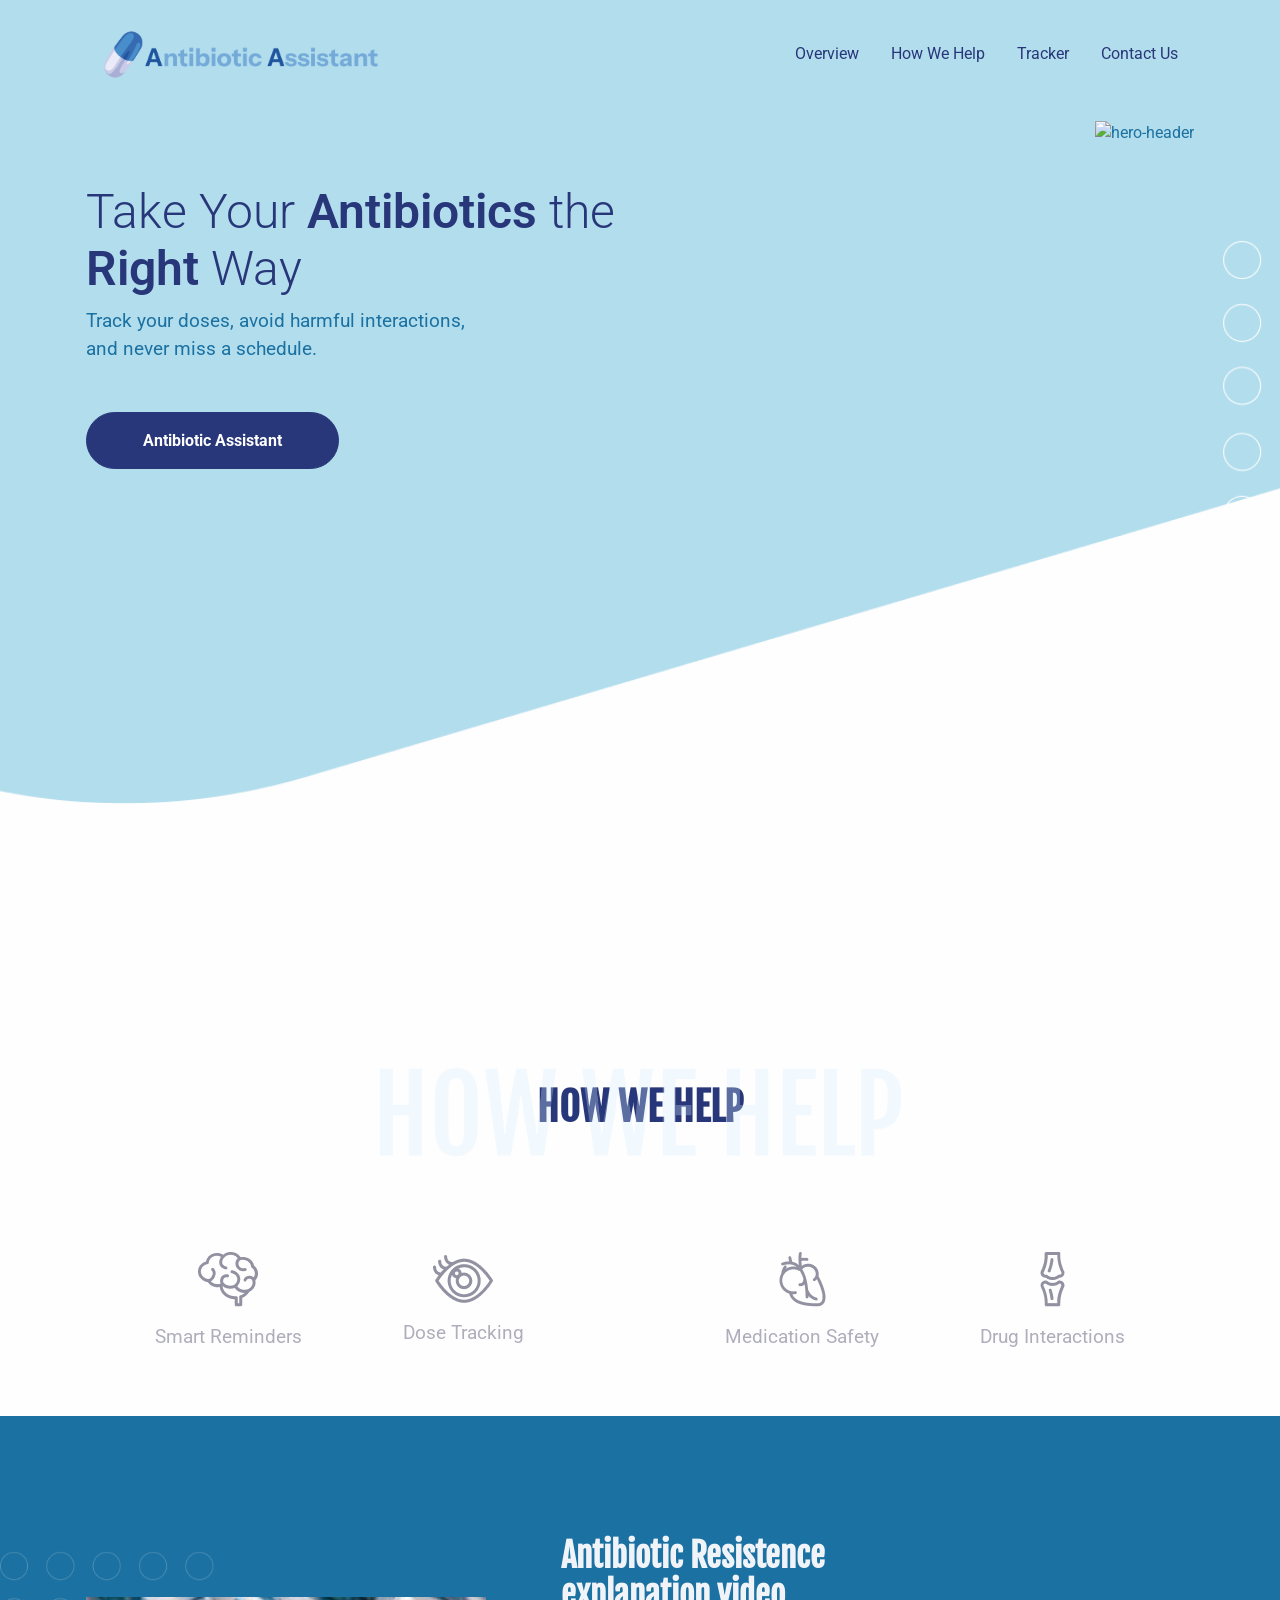
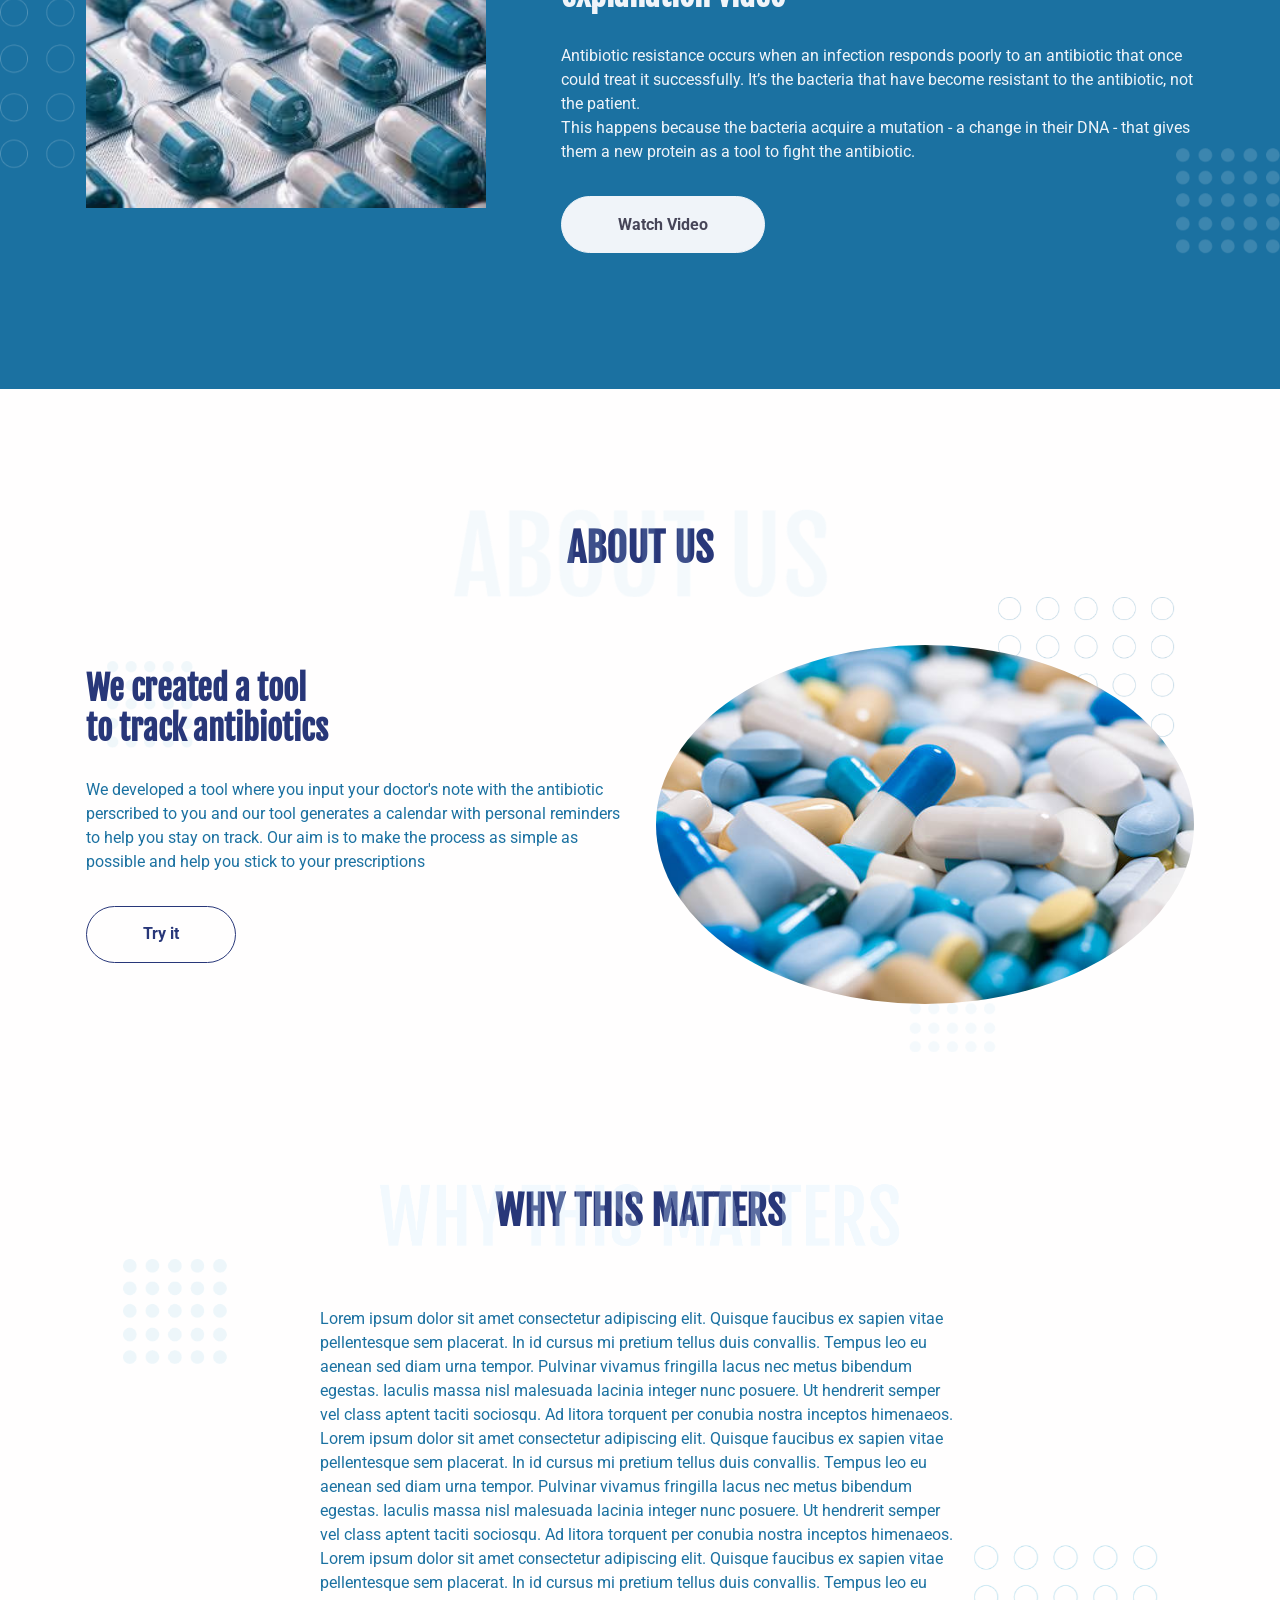
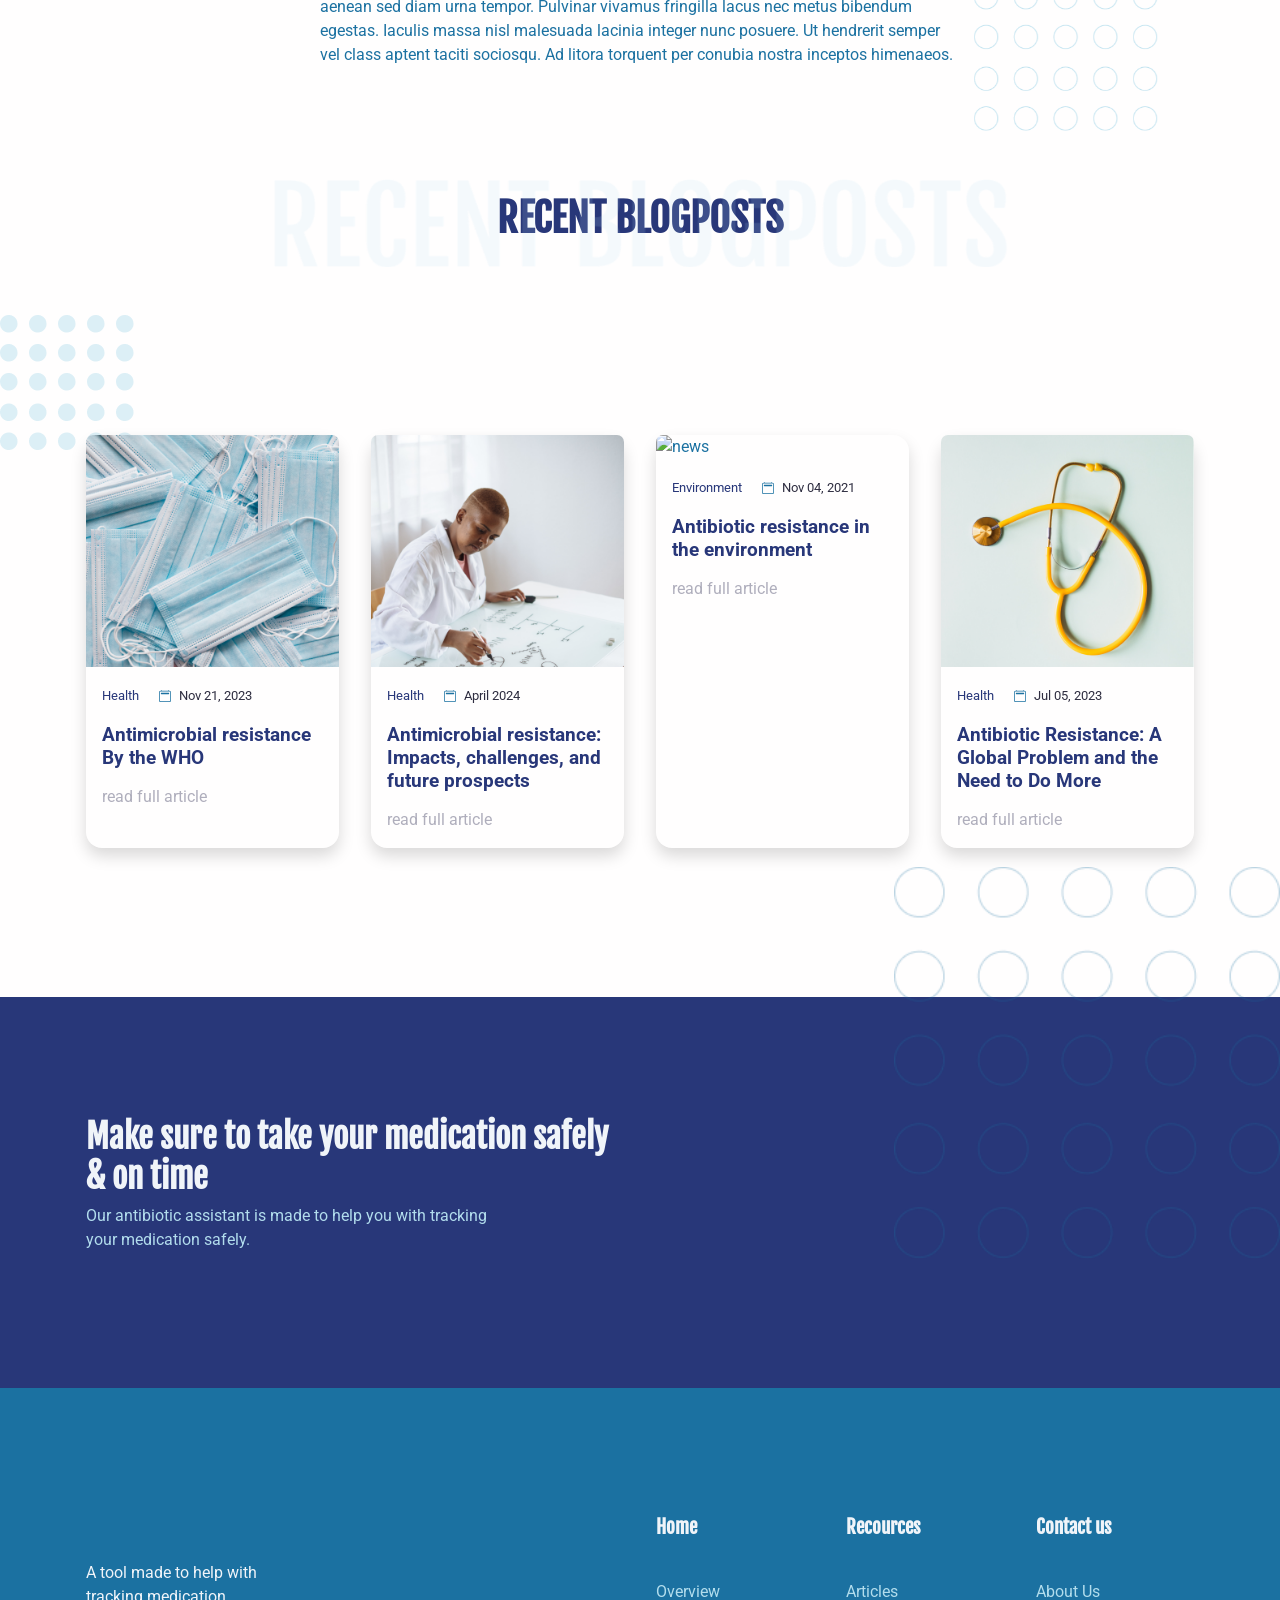
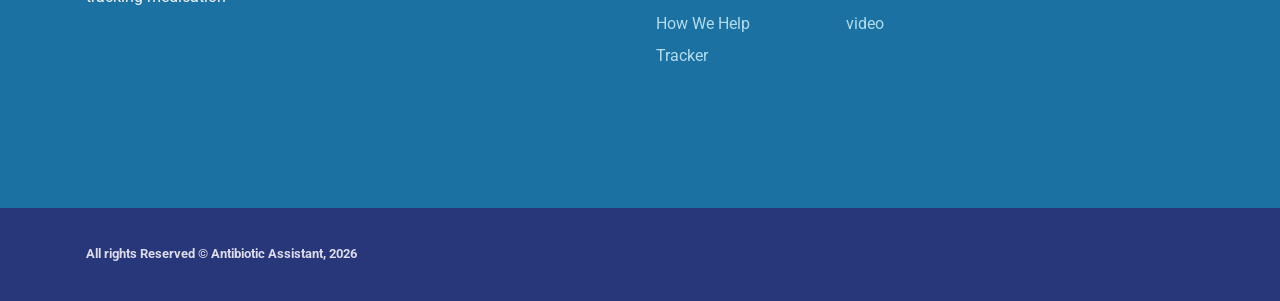
==== index.html @ 013238af "updated index to be in root" ====
<!DOCTYPE html>
<html lang="en-US" dir="ltr">

  <head>
    <meta charset="utf-8">
    <meta http-equiv="X-UA-Compatible" content="IE=edge">
    <meta name="viewport" content="width=device-width, initial-scale=1">


    <!-- ===============================================-->
    <!--    Document Title-->
    <!-- ===============================================-->
    <title>Antibiotic Assistant</title>


    <!-- ===============================================-->
    <!--    Favicons-->
    <!-- ===============================================-->
    <link rel="apple-touch-icon" sizes="180x180" href="public/assets/img/favicons/apple-touch-icon.png">
    <link rel="icon" type="image/png" sizes="32x32" href="public/assets/img/favicons/favicon-32x32.png">
    <link rel="icon" type="image/png" sizes="16x16" href="public/assets/img/favicons/favicon-16x16.png">
    <link rel="shortcut icon" type="image/x-icon" href="public/assets/img/favicons/favicon.ico">
    <link rel="manifest" href="public/assets/img/favicons/manifest.json">
    <meta name="msapplication-TileImage" content="public/assets/img/favicons/mstile-150x150.png">
    <meta name="theme-color" content="#ffffff">


    <!-- ===============================================-->
    <!--    Stylesheets-->
    <!-- ===============================================-->
    <link href="public/assets/css/theme.css" rel="stylesheet" />

  </head>


  <body>

    <!-- ===============================================-->
    <!--    Main Content-->
    <!-- ===============================================-->
    <main class="main" id="top">
      <nav class="navbar navbar-expand-lg navbar-light fixed-top py-3 d-block" data-navbar-on-scroll="data-navbar-on-scroll">
        <div class="container"><a class="navbar-brand" href="index.html"><img src="public/assets/img/gallery/logo.png" width="300" alt="logo" /></a>
          <button class="navbar-toggler" type="button" data-bs-toggle="collapse" data-bs-target="#navbarSupportedContent" aria-controls="navbarSupportedContent" aria-expanded="false" aria-label="Toggle navigation"><span class="navbar-toggler-icon"> </span></button>
          <div class="collapse navbar-collapse border-top border-lg-0 mt-4 mt-lg-0" id="navbarSupportedContent">
            <ul class="navbar-nav ms-auto pt-2 pt-lg-0 font-base">
              <li class="nav-item px-2"><a class="nav-link" aria-current="page" href="#about">Overview</a></li> <!--abous us-->
              <li class="nav-item px-2"><a class="nav-link" href="#departments">How We Help</a></li> <!--departments-->
              <li class="nav-item px-2"><a class="nav-link" href="#">Tracker</a></li> <!--membership-->
              <li class="nav-item px-2"><a class="nav-link" href="#findUs">Contact Us</a></li> <!--contact-->
          </div>
        </div>
      </nav>
      <section class="py-xxl-10 pb-0" id="home">
        <div class="bg-holder bg-size" style="background-image:url(public/assets/img/gallery/hero-bg.png);background-position:top center;background-size:cover;">
        </div>
        <!--/.bg-holder-->

        <div class="container">
          <div class="row min-vh-xl-100 min-vh-xxl-25">
            <div class="col-md-5 col-xl-6 col-xxl-7 order-0 order-md-1 text-end"><img class="pt-7 pt-md-0 w-100" src="public/assets/img/gallery/hero.png" alt="hero-header" /></div>
            <div class="col-md-75 col-xl-6 col-xxl-5 text-md-start text-center py-6">
              <h1 class="fw-light font-base fs-6 fs-xxl-7">Take Your <strong>Antibiotics</strong> the <strong>Right</strong> Way</h1>
              <p class="fs-1 mb-5">Track your doses, avoid harmful interactions,<br />and never miss a schedule. </p><a class="btn btn-lg btn-primary rounded-pill" href="public/tool.html" role="button">Antibiotic Assistant</a>
            </div>
          </div>
        </div>
      </section>


      <!-- ============================================-->
      <!-- <section> begin ============================-->
      <section class="py-5" id="departments">

        <div class="container">
          <div class="row">
            <div class="col-12 py-3">
              <div class="bg-holder bg-size" style="background-image:url(public/assets/img/gallery/bg-departments.png);background-position:top center;background-size:contain;">
              </div>
              <!--/.bg-holder-->

              <h1 class="text-center">HOW WE HELP</h1>
            </div>
          </div>
        </div>
        <!-- end of .container-->

      </section>
      <!-- <section> close ============================-->
      <!-- ============================================-->




      <!-- ============================================-->
      <!-- <section> begin ============================-->
      <section class="py-0">

        <div class="container">
          <div class="row py-5 align-items-center justify-content-center justify-content-lg-evenly">
            <div class="col-auto col-md-4 col-lg-auto text-xl-start">
              <div class="d-flex flex-column align-items-center">
                <div class="icon-box text-center"><a class="text-decoration-none" href="#!"><img class="mb-3 deparment-icon" src="public/assets/img/icons/neurology.png" alt="..." /><img class="mb-3 deparment-icon-hover" src="public/assets/img/icons/neurology.svg" alt="..." />
                    <p class="fs-1 fs-xxl-2 text-center">Smart Reminders</p>
                  </a></div>
              </div>
            </div>
            <div class="col-auto col-md-4 col-lg-auto text-xl-start">
              <div class="d-flex flex-column align-items-center">
                <div class="icon-box text-center"><a class="text-decoration-none" href="#!"><img class="mb-3 deparment-icon" src="public/assets/img/icons/eye-care.png" alt="..." /><img class="mb-3 deparment-icon-hover" src="public/assets/img/icons/eye-care.svg" alt="..." />
                    <p class="fs-1 fs-xxl-2 text-center">Dose Tracking</p>
                  </a></div>
              </div>
            </div>
            <div class="col-auto col-md-4 col-lg-auto text-xl-start">
              <div class="d-flex flex-column align-items-center">

                <!-- <div class="icon-box text-center"><a class="text-decoration-none" href="#!"><img class="mb-3 deparment-icon" src="assets/img/icons/cardiac.png" alt="..." /><img class="mb-3 deparment-icon-hover" src="assets/img/icons/cardiac.svg" alt="..." /> -->
                    <!-- <p class="fs-1 fs-xxl-2 text-center">Cardiac care</p> -->
                    <!-- </a></div> -->
              </div>
            </div>
            <div class="col-auto col-md-4 col-lg-auto text-xl-start">
              <div class="d-flex flex-column align-items-center">
                <div class="icon-box text-center"><a class="text-decoration-none" href="#!"><img class="mb-3 deparment-icon" src="public/assets/img/icons/heart.png" alt="..." /><img class="mb-3 deparment-icon-hover" src="public/assets/img/icons/heart.svg" alt="..." />
                    <p class="fs-1 fs-xxl-2 text-center">Medication Safety</p>
                  </a></div>
              </div>
            </div>
            <div class="col-auto col-md-4 col-lg-auto text-xl-start">
              <div class="d-flex flex-column align-items-center">
                <div class="icon-box text-center"><a class="text-decoration-none" href="#!"><img class="mb-3 deparment-icon" src="public/assets/img/icons/osteoporosis.png" alt="..." /><img class="mb-3 deparment-icon-hover" src="public/assets/img/icons/osteoporosis.svg" alt="..." />
                    <p class="fs-1 fs-xxl-2 text-center">Drug Interactions</p>
                  </a></div>
              </div>
            </div>
            
              </div>
            </div>
          </div>
        </div>
        <!-- end of .container-->

      </section>
      <!-- <section> close ============================-->
      <!-- ============================================-->


      <section class="bg-secondary">
        <div class="bg-holder" style="background-image:url(public/assets/img/gallery/bg-eye-care.png);background-position:center;background-size:contain;">
        </div>
        <!--/.bg-holder-->

        <div class="container">
          <div class="row align-items-center">
            <div class="col-md-5 col-xxl-6"><img class="img-fluid" width="400" src="public/assets/img/gallery/eye-care.png" alt="..." /></div>
            <div class="col-md-7 col-xxl-6 text-center text-md-start">
              <h2 class="fw-bold text-light mb-4 mt-4 mt-lg-0">Antibiotic Resistence<br class="d-none d-sm-block" />explanation video </h2>
              <p class="text-light">Antibiotic resistance occurs when an infection responds poorly to an antibiotic that once could treat it successfully. It’s the bacteria that have become resistant to the antibiotic, not the patient.<br class="d-none d-sm-block" /> This happens because the bacteria acquire a mutation - a change in their DNA - that gives them a new protein as a tool to fight the antibiotic. <br class="d-none d-sm-block" /></p>
              <div class="py-3"><a class="btn btn-lg btn-light rounded-pill" href="https://youtu.be/8VZH4GZLWZc?si=-FwAVlHFa-H4e8Ff" role="button">Watch Video </a></div>
            </div>
          </div>
        </div>
      </section>

      <!-- ============================================-->
      <!-- <section> begin ============================-->
      <section class="pb-0" id="about">

        <div class="container">
          <div class="row">
            <div class="col-12 py-3">
              <div class="bg-holder bg-size" style="background-image:url(public/assets/img/gallery/about-us.png);background-position:top center;background-size:contain;">
              </div>
              <!--/.bg-holder-->

              <h1 class="text-center">ABOUT US</h1>
            </div>
          </div>
        </div>
        <!-- end of .container-->

      </section>
      <!-- <section> close ============================-->
      <!-- ============================================-->


      <section class="py-5">
        <div class="bg-holder bg-size" style="background-image:url(public/assets/img/gallery/about-bg.png);background-position:top center;background-size:contain;">
        </div>
        <!--/.bg-holder-->

        <div class="container">
          <div class="row align-items-center">
            <div class="col-md-6 order-lg-1 mb-5 mb-lg-0"><img class="fit-cover rounded-circle w-100" src="public/assets/img/gallery/health-care.png" alt="..." /></div>
            <div class="col-md-6 text-center text-md-start">
              <h2 class="fw-bold mb-4">We created a tool<br class="d-none d-sm-block" />to track antibiotics</h2>
              <p>We developed a tool where you input your doctor's note with the antibiotic<br class="d-none d-sm-block" />perscribed to you and our tool generates a calendar with personal reminders to help you stay on track. Our aim is to make the process as simple as possible and help you stick to your prescriptions<br class="d-none d-sm-block" /> </p>
              <div class="py-3">
                <button class="btn btn-lg btn-outline-primary rounded-pill" type="submit">Try it</button>
              </div>
            </div>
          </div>
        </div>
      </section>


      <!-- ============================================-->
      <!-- <section> begin ============================-->
      <section class="pb-0">

        <div class="container">
          <div class="row">
            <div class="col-12 py-3">
              <div class="bg-holder bg-size" style="background-image:url(public/assets/img/gallery/doctors-us.png);background-position:top center;background-size:contain;">
              </div>
              <!--/.bg-holder-->

              <h1 class="text-center">WHY THIS MATTERS</h1>
            </div>
          </div>
        </div>
        <!-- end of .container-->

      </section>
      <!-- <section> close ============================-->
      <!-- ============================================-->


      <section class="py-5">
        <div class="bg-holder bg-size" style="background-image:url(public/assets/img/gallery/doctors-bg.png);background-position:top center;background-size:contain;">
        </div>
        <!--/.bg-holder-->

       <p style="width:50%; margin-left: 25%;">Lorem ipsum dolor sit amet consectetur adipiscing elit. Quisque faucibus ex sapien vitae pellentesque sem placerat. In id cursus mi pretium tellus duis convallis. Tempus leo eu aenean sed diam urna tempor. Pulvinar vivamus fringilla lacus nec metus bibendum egestas. Iaculis massa nisl malesuada lacinia integer nunc posuere. Ut hendrerit semper vel class aptent taciti sociosqu. Ad litora torquent per conubia nostra inceptos himenaeos.

Lorem ipsum dolor sit amet consectetur adipiscing elit. Quisque faucibus ex sapien vitae pellentesque sem placerat. In id cursus mi pretium tellus duis convallis. Tempus leo eu aenean sed diam urna tempor. Pulvinar vivamus fringilla lacus nec metus bibendum egestas. Iaculis massa nisl malesuada lacinia integer nunc posuere. Ut hendrerit semper vel class aptent taciti sociosqu. Ad litora torquent per conubia nostra inceptos himenaeos.

Lorem ipsum dolor sit amet consectetur adipiscing elit. Quisque faucibus ex sapien vitae pellentesque sem placerat. In id cursus mi pretium tellus duis convallis. Tempus leo eu aenean sed diam urna tempor. Pulvinar vivamus fringilla lacus nec metus bibendum egestas. Iaculis massa nisl malesuada lacinia integer nunc posuere. Ut hendrerit semper vel class aptent taciti sociosqu. Ad litora torquent per conubia nostra inceptos himenaeos.</p>
      </section>


      <!-- ============================================-->
      <!-- <section> begin ============================-->
     
      <!-- <section> close ============================-->
      <!-- ============================================-->


  


      <!-- ============================================-->
      <!-- <section> begin ============================-->
      
      <!-- <section> close ============================-->
      <!-- ============================================-->


      <!-- <section class="py-8">
        <div class="container">
          <div class="row">
            <div class="bg-holder bg-size" style="background-image:url(assets/img/gallery/dot-bg.png);background-position:bottom right;background-size:auto;">
            </div>
            /.bg-holder-->

            <!-- <div class="col-lg-6 z-index-2 mb-5"><img class="w-100" src="assets/img/gallery/appointment.png" alt="..." /></div>
            <div class="col-lg-6 z-index-2">
              <form class="row g-3">
                <div class="col-md-6">
                  <label class="visually-hidden" for="inputName">Name</label>
                  <input class="form-control form-livedoc-control" id="inputName" type="text" placeholder="Name" />
                </div>
                <div class="col-md-6">
                  <label class="visually-hidden" for="inputPhone">Phone</label>
                  <input class="form-control form-livedoc-control" id="inputPhone" type="text" placeholder="Phone" />
                </div>
                <div class="col-md-6">
                  <label class="form-label visually-hidden" for="inputCategory">Category</label>
                  <select class="form-select" id="inputCategory">
                    <option selected="selected">Category</option>
                    <option> Category One</option>
                    <option> Category Two</option>
                    <option> Category Three</option>
                  </select>
                </div>
                <div class="col-md-6">
                  <label class="form-label visually-hidden" for="inputEmail">Email</label>
                  <input class="form-control form-livedoc-control" id="inputEmail" type="email" placeholder="Email" />
                </div>
                <div class="col-md-12">
                  <label class="form-label visually-hidden" for="validationTextarea">Message</label>
                  <textarea class="form-control form-livedoc-control" id="validationTextarea" placeholder="Message" style="height: 250px;" required="required"></textarea>
                </div>
                <div class="col-12">
                  <div class="d-grid">
                    <button class="btn btn-primary rounded-pill" type="submit">Sign in</button>
                  </div>
                </div>
              </form>
            </div>
          </div>
        </div>
      </section> -->


      <!-- ============================================-->
      <!-- <section> begin ============================-->
      <section class="py-5">

        <div class="container">
          <div class="row">
            <div class="col-12 py-3">
              <div class="bg-holder bg-size" style="background-image:url(public/assets/img/gallery/blog-post.png);background-position:top center;background-size:contain;">
              </div>
              <!--/.bg-holder-->

              <h1 class="text-center">RECENT BLOGPOSTS</h1>
            </div>
          </div>
        </div>
        <!-- end of .container-->

      </section>
      <!-- <section> close ============================-->
      <!-- ============================================-->


      <section>
        <div class="bg-holder bg-size" style="background-image:url(public/assets/img/gallery/dot-bg.png);background-position:top left;background-size:auto;">
        </div>
        <!--/.bg-holder-->

        <div class="container">
          <div class="row">
            <div class="col-sm-6 col-lg-3 mb-4">
              <div class="card h-100 shadow card-span rounded-3"><img class="card-img-top rounded-top-3" src="public/assets/img/gallery/covid-19.png" alt="news" />
                <div class="card-body"><span class="fs--1 text-primary me-3">Health</span>
                  <svg class="bi bi-calendar2 me-2" xmlns="http://www.w3.org/2000/svg" width="12" height="12" fill="currentColor" viewBox="0 0 16 16">
                    <path d="M3.5 0a.5.5 0 0 1 .5.5V1h8V.5a.5.5 0 0 1 1 0V1h1a2 2 0 0 1 2 2v11a2 2 0 0 1-2 2H2a2 2 0 0 1-2-2V3a2 2 0 0 1 2-2h1V.5a.5.5 0 0 1 .5-.5zM2 2a1 1 0 0 0-1 1v11a1 1 0 0 0 1 1h12a1 1 0 0 0 1-1V3a1 1 0 0 0-1-1H2z"></path>
                    <path d="M2.5 4a.5.5 0 0 1 .5-.5h10a.5.5 0 0 1 .5.5v1a.5.5 0 0 1-.5.5H3a.5.5 0 0 1-.5-.5V4z"> </path>
                  </svg><span class="fs--1 text-900">Nov 21, 2023</span><span class="fs--1"></span>
                  <h5 class="font-base fs-lg-0 fs-xl-1 my-3">Antimicrobial resistance By the WHO
</h5><a class="stretched-link" href="https://www.who.int/news-room/fact-sheets/detail/antimicrobial-resistance">read full article</a>
                </div>
              </div>
            </div>
            <div class="col-sm-6 col-lg-3 mb-4">
              <div class="card h-100 shadow card-span rounded-3"><img class="card-img-top rounded-top-3" src="public/assets/img/gallery/laboratories.png" alt="news" />
                <div class="card-body"><span class="fs--1 text-primary me-3">Health</span>
                  <svg class="bi bi-calendar2 me-2" xmlns="http://www.w3.org/2000/svg" width="12" height="12" fill="currentColor" viewBox="0 0 16 16">
                    <path d="M3.5 0a.5.5 0 0 1 .5.5V1h8V.5a.5.5 0 0 1 1 0V1h1a2 2 0 0 1 2 2v11a2 2 0 0 1-2 2H2a2 2 0 0 1-2-2V3a2 2 0 0 1 2-2h1V.5a.5.5 0 0 1 .5-.5zM2 2a1 1 0 0 0-1 1v11a1 1 0 0 0 1 1h12a1 1 0 0 0 1-1V3a1 1 0 0 0-1-1H2z"></path>
                    <path d="M2.5 4a.5.5 0 0 1 .5-.5h10a.5.5 0 0 1 .5.5v1a.5.5 0 0 1-.5.5H3a.5.5 0 0 1-.5-.5V4z"> </path>
                  </svg><span class="fs--1 text-900">April 2024</span><span class="fs--1"></span>
                  <h5 class="font-base fs-lg-0 fs-xl-1 my-3">Antimicrobial resistance: Impacts, challenges, and future prospects
</h5><a class="stretched-link" href="https://www.sciencedirect.com/science/article/pii/S2949916X24000343">read full article</a>
                </div>
              </div>
            </div>
            <div class="col-sm-6 col-lg-3 mb-4">
              <div class="card h-100 shadow card-span rounded-3"><img class="card-img-top rounded-top-3" src="assets/img/gallery/nicotine.png" alt="news" />
                <div class="card-body"><span class="fs--1 text-primary me-3">Environment</span>
                  <svg class="bi bi-calendar2 me-2" xmlns="http://www.w3.org/2000/svg" width="12" height="12" fill="currentColor" viewBox="0 0 16 16">
                    <path d="M3.5 0a.5.5 0 0 1 .5.5V1h8V.5a.5.5 0 0 1 1 0V1h1a2 2 0 0 1 2 2v11a2 2 0 0 1-2 2H2a2 2 0 0 1-2-2V3a2 2 0 0 1 2-2h1V.5a.5.5 0 0 1 .5-.5zM2 2a1 1 0 0 0-1 1v11a1 1 0 0 0 1 1h12a1 1 0 0 0 1-1V3a1 1 0 0 0-1-1H2z"></path>
                    <path d="M2.5 4a.5.5 0 0 1 .5-.5h10a.5.5 0 0 1 .5.5v1a.5.5 0 0 1-.5.5H3a.5.5 0 0 1-.5-.5V4z"> </path>
                  </svg><span class="fs--1 text-900">Nov 04, 2021</span><span class="fs--1"></span>
                  <h5 class="font-base fs-lg-0 fs-xl-1 my-3">Antibiotic resistance in the environment</h5><a class="stretched-link" href="https://www.nature.com/articles/s41579-021-00649-x">read full article</a>
                </div>
              </div>
            </div>
            <div class="col-sm-6 col-lg-3 mb-4">
              <div class="card h-100 shadow card-span rounded-3"><img class="card-img-top rounded-top-3" src="public/assets/img/gallery/treatment.png" alt="news" />
                <div class="card-body"><span class="fs--1 text-primary me-3">Health</span>
                  <svg class="bi bi-calendar2 me-2" xmlns="http://www.w3.org/2000/svg" width="12" height="12" fill="currentColor" viewBox="0 0 16 16">
                    <path d="M3.5 0a.5.5 0 0 1 .5.5V1h8V.5a.5.5 0 0 1 1 0V1h1a2 2 0 0 1 2 2v11a2 2 0 0 1-2 2H2a2 2 0 0 1-2-2V3a2 2 0 0 1 2-2h1V.5a.5.5 0 0 1 .5-.5zM2 2a1 1 0 0 0-1 1v11a1 1 0 0 0 1 1h12a1 1 0 0 0 1-1V3a1 1 0 0 0-1-1H2z"></path>
                    <path d="M2.5 4a.5.5 0 0 1 .5-.5h10a.5.5 0 0 1 .5.5v1a.5.5 0 0 1-.5.5H3a.5.5 0 0 1-.5-.5V4z"> </path>
                  </svg><span class="fs--1 text-900">Jul 05, 2023</span><span class="fs--1"></span>
                  <h5 class="font-base fs-lg-0 fs-xl-1 my-3">Antibiotic Resistance: A Global Problem and the Need to Do More </h5><a class="stretched-link" href="https://academic.oup.com/cid/article/77/Supplement_1/S1/7219539">read full article</a>
                </div>
              </div>
            </div>
          </div>
        </div>
      </section>
      <section class="bg-primary">
        <div class="bg-holder bg-size" style="background-image:url(public/assets/img/gallery/cta-bg.png);background-position:center right;margin-top:-8.125rem;background-size:contain;">
        </div>
        <!--/.bg-holder-->

        <div class="container">
          <div class="row">
            <div class="col-lg-6">
              <h2 class="fw-bold text-light">Make sure to take your medication safely & on time</h2>
              <p class="text-soft-primary">Our antibiotic assistant is made to help you with tracking <br> your medication safely.</p>
            </div>
           
          </div>
        </div>
      </section>
      <section class="py-0 bg-secondary">
        <div class="bg-holder opacity-25" style="background-image:url(assets/img/gallery/dot-bg.png);background-position:top left;margin-top:-3.125rem;background-size:auto;">
        </div>
        <!--/.bg-holder-->

        <div class="container">
          <div class="row py-8">
            <div class="col-12 col-sm-12 col-lg-6 mb-4 order-0 order-sm-0"><a class="text-decoration-none" href="#"><img src="assets/img/gallery/footer-logo.png" height="51" alt="" /></a>
              <p class="text-light my-4">A tool made to help with<br />tracking medication</p>
            </div>
            <div class="col-6 col-sm-4 col-lg-2 mb-3 order-2 order-sm-1">
              <h5 class="lh-lg fw-bold mb-4 text-light font-sans-serif">Home</h5>
              <ul class="list-unstyled mb-md-4 mb-lg-0">
                <li class="lh-lg"><a class="footer-link" href="#!">Overview</a></li>
                <li class="lh-lg"><a class="footer-link" href="#!">How We Help</a></li>
                <li class="lh-lg"><a class="footer-link" href="#!">Tracker</a></li>
              </ul>
            </div>
            <div class="col-6 col-sm-4 col-lg-2 mb-3 order-3 order-sm-2">
              <h5 class="lh-lg fw-bold text-light mb-4 font-sans-serif">Recources</h5>
              <ul class="list-unstyled mb-md-4 mb-lg-0">
                <li class="lh-lg"><a class="footer-link" href="#!">Articles</a></li>
                <li class="lh-lg"><a class="footer-link" href="#!">video</a></li>
              </ul>
            </div>
            <div class="col-6 col-sm-4 col-lg-2 mb-3 order-3 order-sm-2">
              <h5 class="lh-lg fw-bold text-light mb-4 font-sans-serif"> Contact us</h5>
              <ul class="list-unstyled mb-md-4 mb-lg-0">
                <li class="lh-lg"><a class="footer-link" href="#!">About Us</a></li>
              </ul>
            </div>
          </div>
        </div>


        <!-- ============================================-->
        <!-- <section> begin ============================-->
        <section class="py-0 bg-primary">

          <div class="container">
            <div class="row justify-content-md-between justify-content-evenly py-4">
              <div class="col-12 col-sm-8 col-md-6 col-lg-auto text-center text-md-start">
                <p class="fs--1 my-2 fw-bold text-200">All rights Reserved &copy; Antibiotic Assistant, 2026</p>
              </div>
             
            </div>
          </div>
          <!-- end of .container-->

        </section>
        <!-- <section> close ============================-->
        <!-- ============================================-->


      </section>
    </main>
    <!-- ===============================================-->
    <!--    End of Main Content-->
    <!-- ===============================================-->




    <!-- ===============================================-->
    <!--    JavaScripts-->
    <!-- ===============================================-->
    <script src="vendors/@popperjs/popper.min.js"></script>
    <script src="vendors/bootstrap/bootstrap.min.js"></script>
    <script src="vendors/is/is.min.js"></script>
    <script src="https://scripts.sirv.com/sirvjs/v3/sirv.js"></script>
    <script src="https://polyfill.io/v3/polyfill.min.js?features=window.scroll"></script>
    <script src="vendors/fontawesome/all.min.js"></script>
    <script src="assets/js/theme.js"></script>

    <link rel="preconnect" href="https://fonts.googleapis.com">
    <link rel="preconnect" href="https://fonts.gstatic.com" crossorigin>
    <link href="https://fonts.googleapis.com/css2?family=Fjalla+One&amp;family=Roboto:ital,wght@0,100;0,300;0,400;0,500;0,700;0,900;1,100&amp;display=swap" rel="stylesheet">
  </body>

</html>
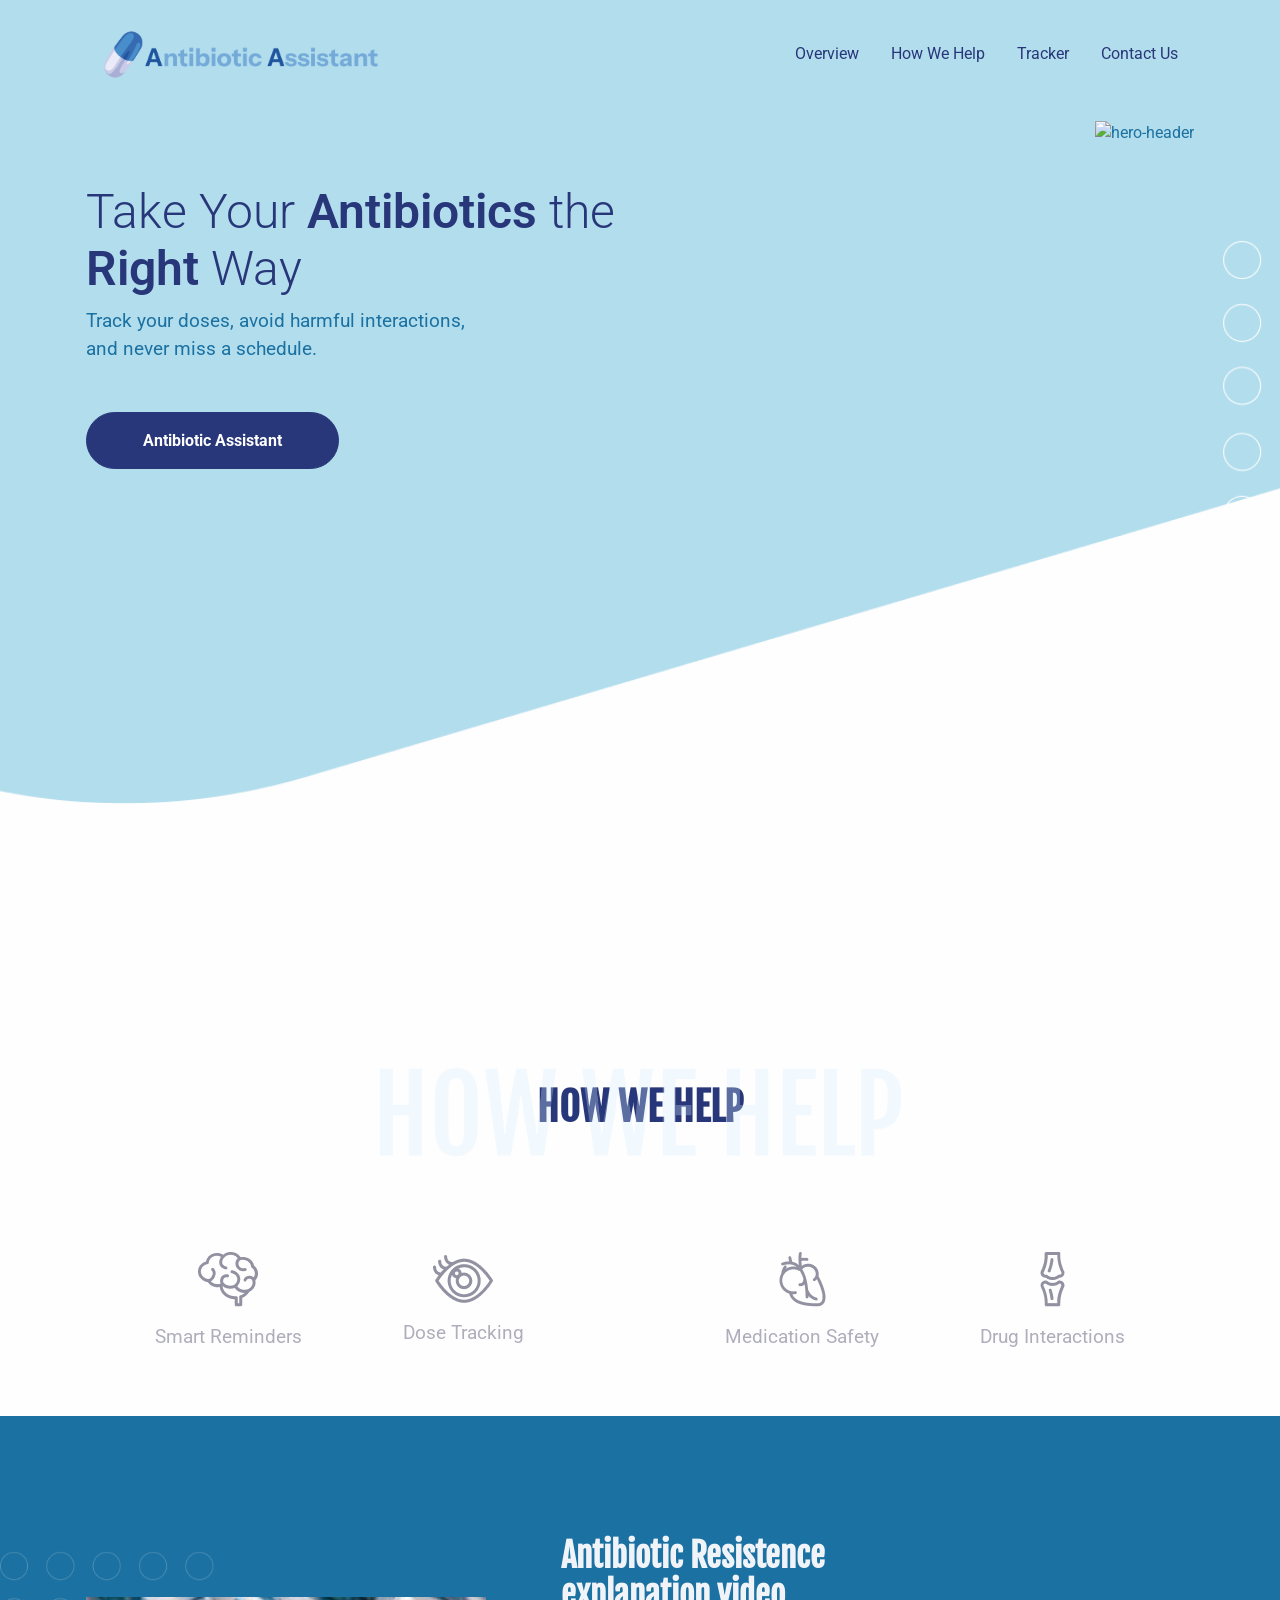
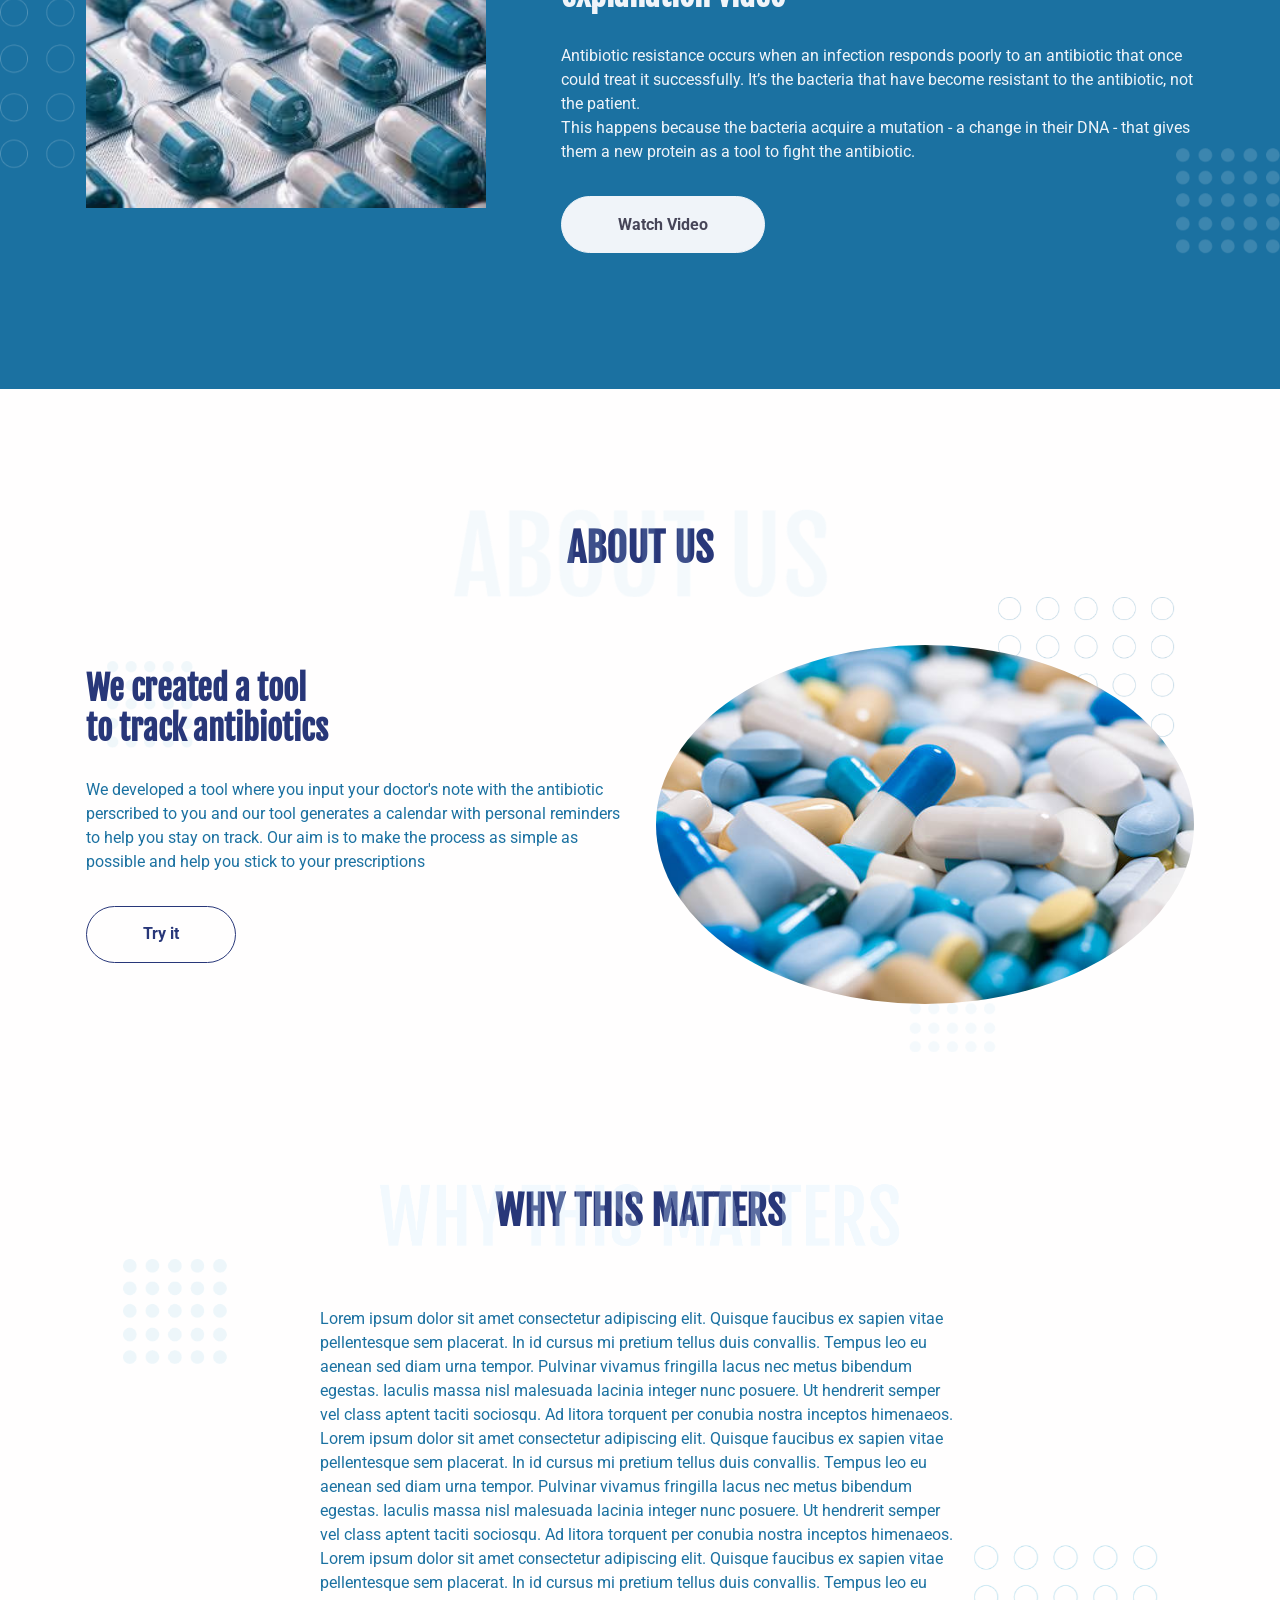
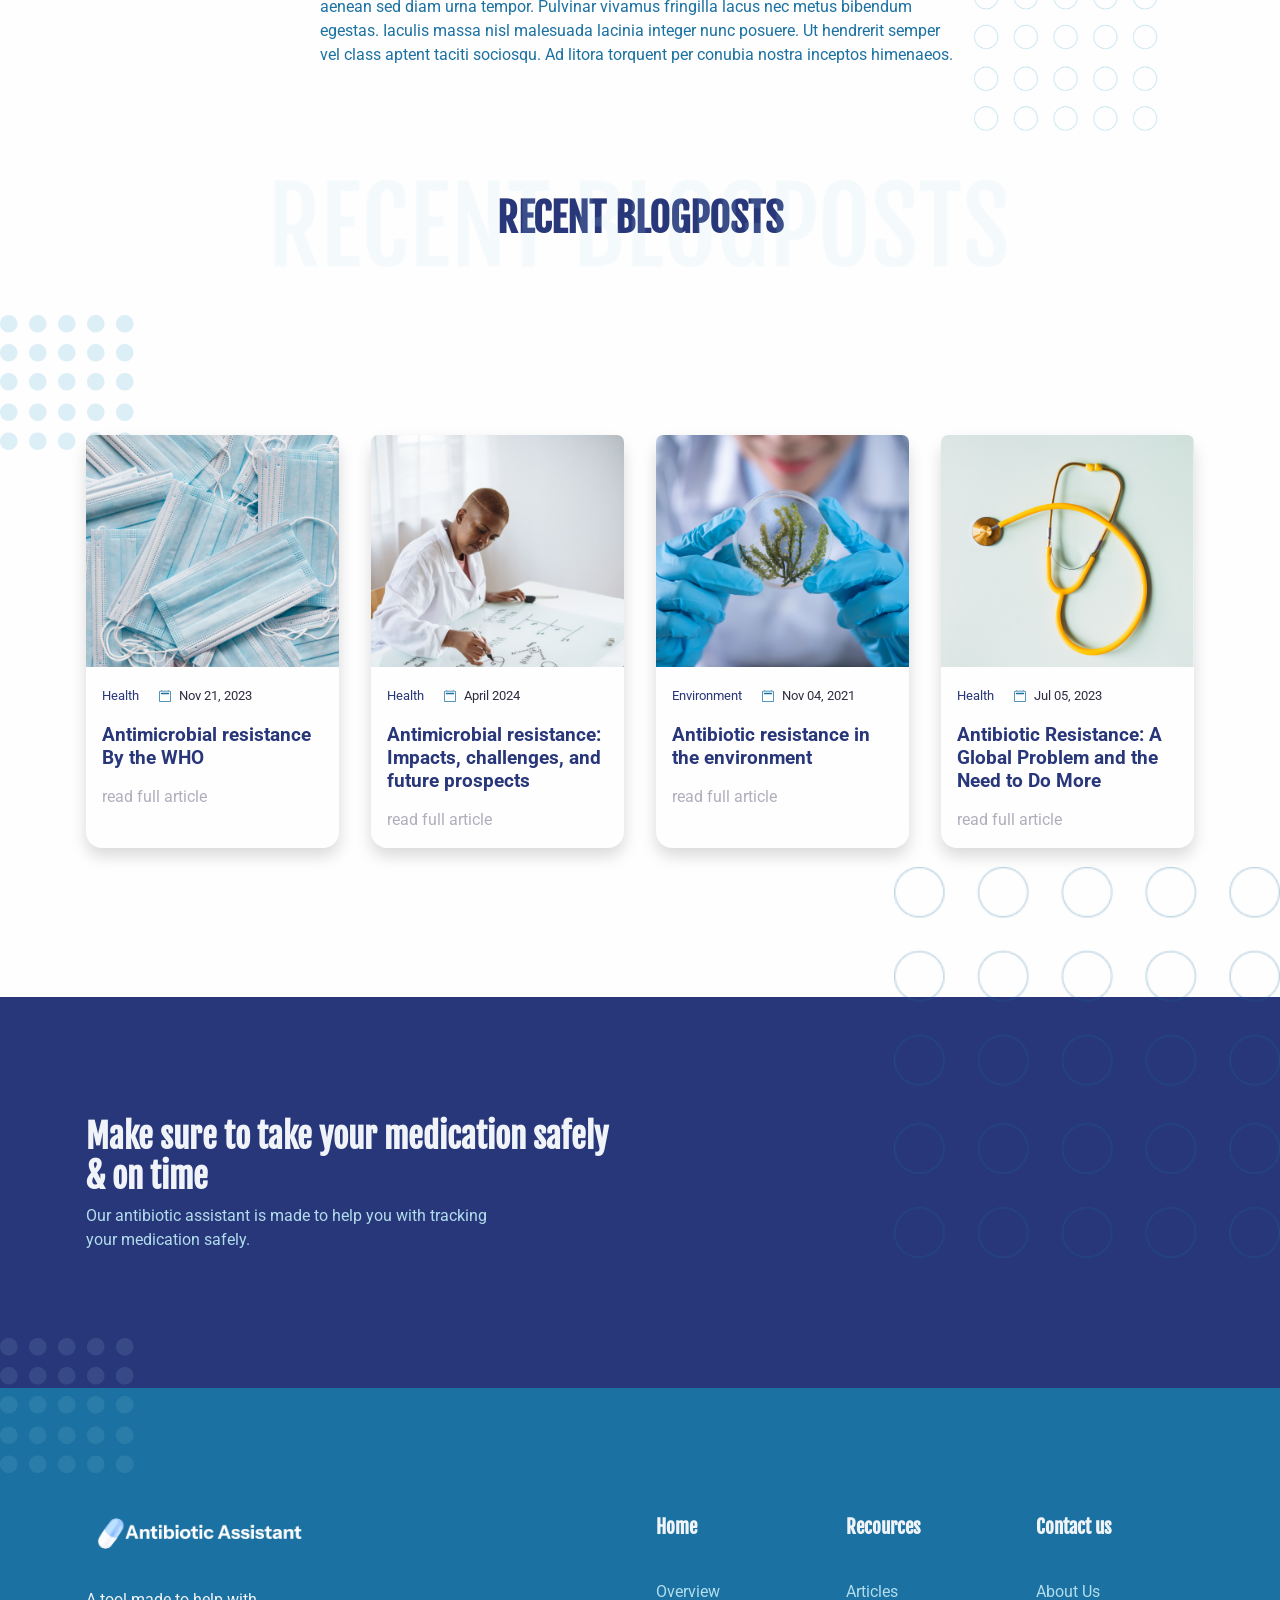
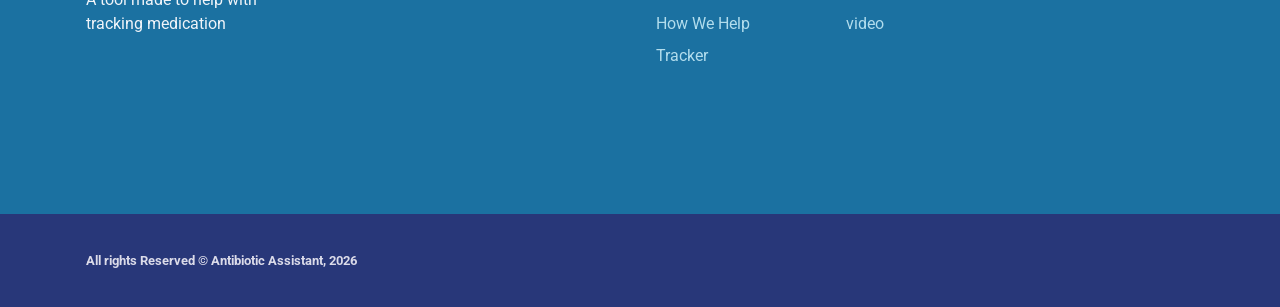
==== commit 03f59675: "Update index.html" ====
--- a/index.html
+++ b/index.html
@@ -358,7 +358,7 @@
               </div>
             </div>
             <div class="col-sm-6 col-lg-3 mb-4">
-              <div class="card h-100 shadow card-span rounded-3"><img class="card-img-top rounded-top-3" src="assets/img/gallery/nicotine.png" alt="news" />
+              <div class="card h-100 shadow card-span rounded-3"><img class="card-img-top rounded-top-3" src="public/assets/img/gallery/nicotine.png" alt="news" />
                 <div class="card-body"><span class="fs--1 text-primary me-3">Environment</span>
                   <svg class="bi bi-calendar2 me-2" xmlns="http://www.w3.org/2000/svg" width="12" height="12" fill="currentColor" viewBox="0 0 16 16">
                     <path d="M3.5 0a.5.5 0 0 1 .5.5V1h8V.5a.5.5 0 0 1 1 0V1h1a2 2 0 0 1 2 2v11a2 2 0 0 1-2 2H2a2 2 0 0 1-2-2V3a2 2 0 0 1 2-2h1V.5a.5.5 0 0 1 .5-.5zM2 2a1 1 0 0 0-1 1v11a1 1 0 0 0 1 1h12a1 1 0 0 0 1-1V3a1 1 0 0 0-1-1H2z"></path>
@@ -398,13 +398,13 @@
         </div>
       </section>
       <section class="py-0 bg-secondary">
-        <div class="bg-holder opacity-25" style="background-image:url(assets/img/gallery/dot-bg.png);background-position:top left;margin-top:-3.125rem;background-size:auto;">
+        <div class="bg-holder opacity-25" style="background-image:url(public/assets/img/gallery/dot-bg.png);background-position:top left;margin-top:-3.125rem;background-size:auto;">
         </div>
         <!--/.bg-holder-->
 
         <div class="container">
           <div class="row py-8">
-            <div class="col-12 col-sm-12 col-lg-6 mb-4 order-0 order-sm-0"><a class="text-decoration-none" href="#"><img src="assets/img/gallery/footer-logo.png" height="51" alt="" /></a>
+            <div class="col-12 col-sm-12 col-lg-6 mb-4 order-0 order-sm-0"><a class="text-decoration-none" href="#"><img src="public/assets/img/gallery/footer-logo.png" height="51" alt="" /></a>
               <p class="text-light my-4">A tool made to help with<br />tracking medication</p>
             </div>
             <div class="col-6 col-sm-4 col-lg-2 mb-3 order-2 order-sm-1">
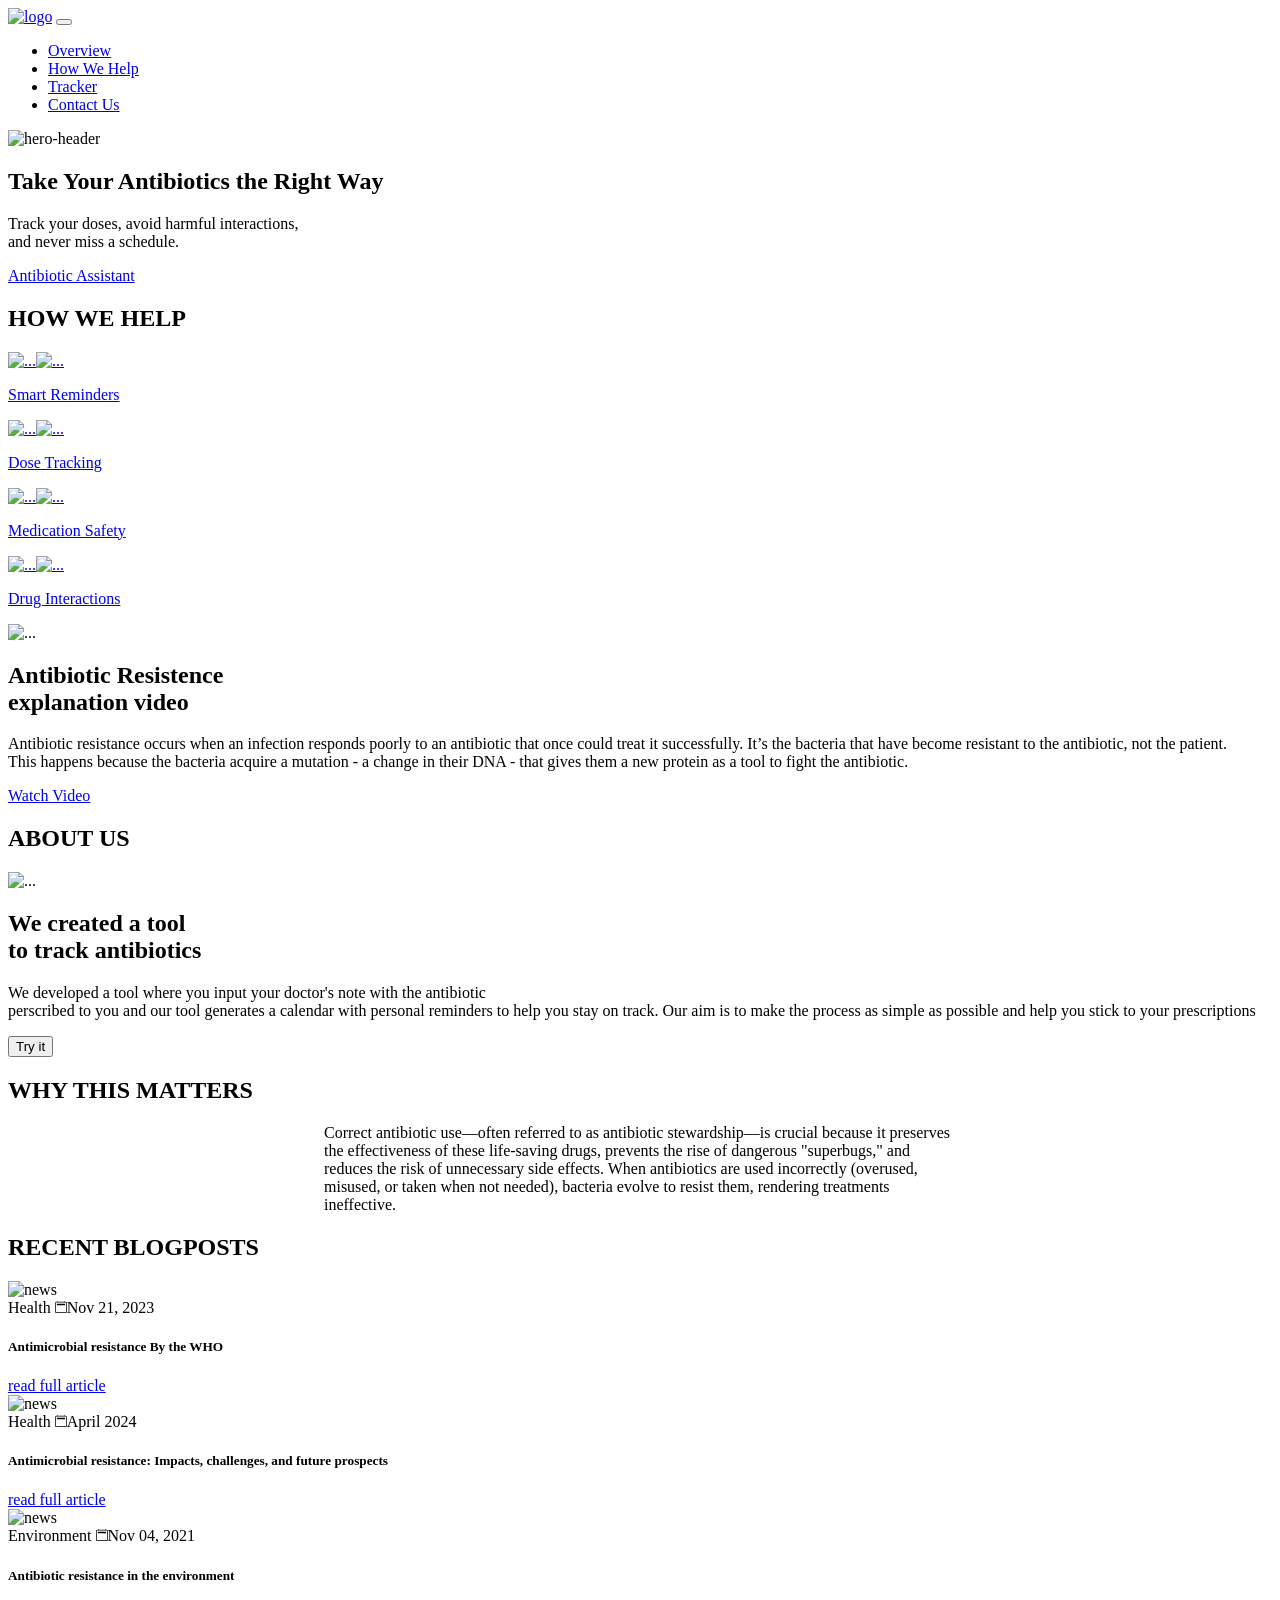
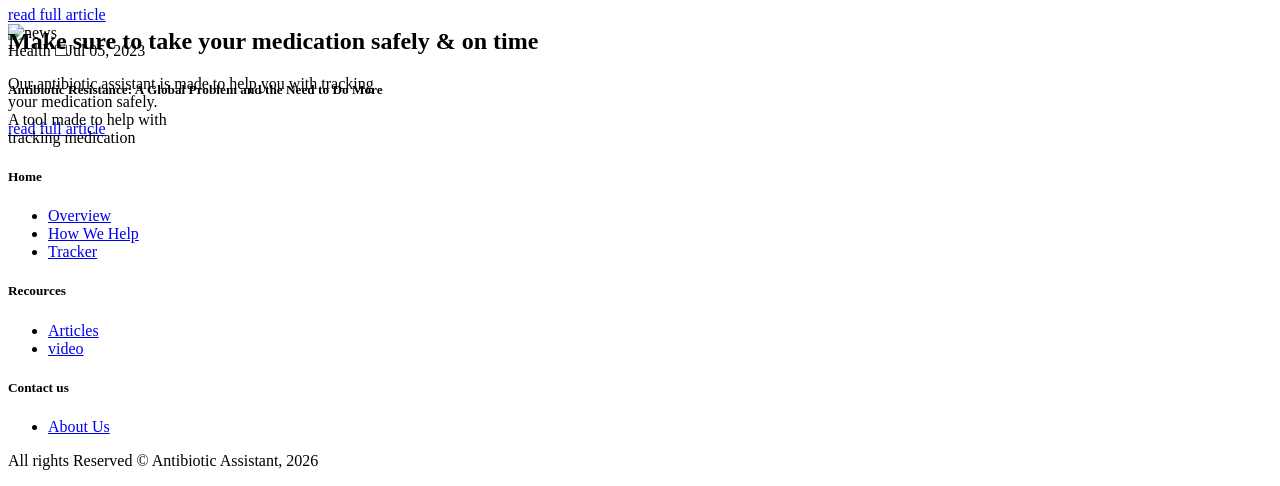
==== commit c963a5dc: "edit on locations" ====
--- a/index.html
+++ b/index.html
@@ -16,31 +16,41 @@
     <!-- ===============================================-->
     <!--    Favicons-->
     <!-- ===============================================-->
-    <link rel="apple-touch-icon" sizes="180x180" href="public/assets/img/favicons/apple-touch-icon.png">
-    <link rel="icon" type="image/png" sizes="32x32" href="public/assets/img/favicons/favicon-32x32.png">
-    <link rel="icon" type="image/png" sizes="16x16" href="public/assets/img/favicons/favicon-16x16.png">
-    <link rel="shortcut icon" type="image/x-icon" href="public/assets/img/favicons/favicon.ico">
-    <link rel="manifest" href="public/assets/img/favicons/manifest.json">
-    <meta name="msapplication-TileImage" content="public/assets/img/favicons/mstile-150x150.png">
+    <link rel="apple-touch-icon" sizes="180x180" href="assets/img/favicons/apple-touch-icon.png">
+    <link rel="icon" type="image/png" sizes="32x32" href="assets/img/favicons/favicon-32x32.png">
+    <link rel="icon" type="image/png" sizes="16x16" href="assets/img/favicons/favicon-16x16.png">
+    <link rel="shortcut icon" type="image/x-icon" href="assets/img/favicons/favicon.ico">
+    <link rel="manifest" href="assets/img/favicons/manifest.json">
+    <meta name="msapplication-TileImage" content="assets/img/favicons/mstile-150x150.png">
     <meta name="theme-color" content="#ffffff">
 
 
     <!-- ===============================================-->
     <!--    Stylesheets-->
     <!-- ===============================================-->
-    <link href="public/assets/css/theme.css" rel="stylesheet" />
+    <link href="assets/css/theme.css" rel="stylesheet" />
 
   </head>
 
 
   <body>
+    <!-- Start of Text (www.text.com) code -->
+<script>
+    window.__lc = window.__lc || {};
+    window.__lc.organizationId = "26c63166-f9d1-49ae-a858-c628dc8c0488";
+    window.__lc.integration_name = "manual_onboarding";
+    window.__lc.product_name = "text";
+    ;(function(n,t,c){function i(n){return e._h?e._h.apply(null,n):e._q.push(n)}var e={_q:[],_h:null,_v:"2.0",on:function(){i(["on",c.call(arguments)])},once:function(){i(["once",c.call(arguments)])},off:function(){i(["off",c.call(arguments)])},get:function(){if(!e._h)throw new Error("[LiveChatWidget] You can't use getters before load.");return i(["get",c.call(arguments)])},call:function(){i(["call",c.call(arguments)])},init:function(){var n=t.createElement("script");n.async=!0,n.type="text/javascript",n.src="https://cdn.livechatinc.com/tracking.js",t.head.appendChild(n)}};!n.__lc.asyncInit&&e.init(),n.LiveChatWidget=n.LiveChatWidget||e}(window,document,[].slice))
+</script>
+<noscript><a href="https://www.text.com/chat-with/26c63166-f9d1-49ae-a858-c628dc8c0488/" rel="nofollow">Chat with us</a>, powered by <a href="https://www.text.com/" rel="noopener nofollow" target="_blank">Text</a></noscript>
+<!-- End of Text code -->
 
     <!-- ===============================================-->
     <!--    Main Content-->
     <!-- ===============================================-->
     <main class="main" id="top">
       <nav class="navbar navbar-expand-lg navbar-light fixed-top py-3 d-block" data-navbar-on-scroll="data-navbar-on-scroll">
-        <div class="container"><a class="navbar-brand" href="index.html"><img src="public/assets/img/gallery/logo.png" width="300" alt="logo" /></a>
+        <div class="container"><a class="navbar-brand" href="index.html"><img src="assets/img/gallery/logo.png" width="300" alt="logo" /></a>
           <button class="navbar-toggler" type="button" data-bs-toggle="collapse" data-bs-target="#navbarSupportedContent" aria-controls="navbarSupportedContent" aria-expanded="false" aria-label="Toggle navigation"><span class="navbar-toggler-icon"> </span></button>
           <div class="collapse navbar-collapse border-top border-lg-0 mt-4 mt-lg-0" id="navbarSupportedContent">
             <ul class="navbar-nav ms-auto pt-2 pt-lg-0 font-base">
@@ -52,16 +62,16 @@
         </div>
       </nav>
       <section class="py-xxl-10 pb-0" id="home">
-        <div class="bg-holder bg-size" style="background-image:url(public/assets/img/gallery/hero-bg.png);background-position:top center;background-size:cover;">
+        <div class="bg-holder bg-size" style="background-image:url(assets/img/gallery/hero-bg.png);background-position:top center;background-size:cover;">
         </div>
         <!--/.bg-holder-->
 
         <div class="container">
           <div class="row min-vh-xl-100 min-vh-xxl-25">
-            <div class="col-md-5 col-xl-6 col-xxl-7 order-0 order-md-1 text-end"><img class="pt-7 pt-md-0 w-100" src="public/assets/img/gallery/hero.png" alt="hero-header" /></div>
+            <div class="col-md-5 col-xl-6 col-xxl-7 order-0 order-md-1 text-end"><img class="pt-7 pt-md-0 w-100" src="assets/img/gallery/hero.png" alt="hero-header" /></div>
             <div class="col-md-75 col-xl-6 col-xxl-5 text-md-start text-center py-6">
               <h1 class="fw-light font-base fs-6 fs-xxl-7">Take Your <strong>Antibiotics</strong> the <strong>Right</strong> Way</h1>
-              <p class="fs-1 mb-5">Track your doses, avoid harmful interactions,<br />and never miss a schedule. </p><a class="btn btn-lg btn-primary rounded-pill" href="public/tool.html" role="button">Antibiotic Assistant</a>
+              <p class="fs-1 mb-5">Track your doses, avoid harmful interactions,<br />and never miss a schedule. </p><a class="btn btn-lg btn-primary rounded-pill" href="tool.html" role="button">Antibiotic Assistant</a>
             </div>
           </div>
         </div>
@@ -75,7 +85,7 @@
         <div class="container">
           <div class="row">
             <div class="col-12 py-3">
-              <div class="bg-holder bg-size" style="background-image:url(public/assets/img/gallery/bg-departments.png);background-position:top center;background-size:contain;">
+              <div class="bg-holder bg-size" style="background-image:url(assets/img/gallery/bg-departments.png);background-position:top center;background-size:contain;">
               </div>
               <!--/.bg-holder-->
 
@@ -100,14 +110,14 @@
           <div class="row py-5 align-items-center justify-content-center justify-content-lg-evenly">
             <div class="col-auto col-md-4 col-lg-auto text-xl-start">
               <div class="d-flex flex-column align-items-center">
-                <div class="icon-box text-center"><a class="text-decoration-none" href="#!"><img class="mb-3 deparment-icon" src="public/assets/img/icons/neurology.png" alt="..." /><img class="mb-3 deparment-icon-hover" src="public/assets/img/icons/neurology.svg" alt="..." />
+                <div class="icon-box text-center"><a class="text-decoration-none" href="#!"><img class="mb-3 deparment-icon" src="assets/img/icons/neurology.png" alt="..." /><img class="mb-3 deparment-icon-hover" src="assets/img/icons/neurology.svg" alt="..." />
                     <p class="fs-1 fs-xxl-2 text-center">Smart Reminders</p>
                   </a></div>
               </div>
             </div>
             <div class="col-auto col-md-4 col-lg-auto text-xl-start">
               <div class="d-flex flex-column align-items-center">
-                <div class="icon-box text-center"><a class="text-decoration-none" href="#!"><img class="mb-3 deparment-icon" src="public/assets/img/icons/eye-care.png" alt="..." /><img class="mb-3 deparment-icon-hover" src="public/assets/img/icons/eye-care.svg" alt="..." />
+                <div class="icon-box text-center"><a class="text-decoration-none" href="#!"><img class="mb-3 deparment-icon" src="assets/img/icons/eye-care.png" alt="..." /><img class="mb-3 deparment-icon-hover" src="assets/img/icons/eye-care.svg" alt="..." />
                     <p class="fs-1 fs-xxl-2 text-center">Dose Tracking</p>
                   </a></div>
               </div>
@@ -122,14 +132,14 @@
             </div>
             <div class="col-auto col-md-4 col-lg-auto text-xl-start">
               <div class="d-flex flex-column align-items-center">
-                <div class="icon-box text-center"><a class="text-decoration-none" href="#!"><img class="mb-3 deparment-icon" src="public/assets/img/icons/heart.png" alt="..." /><img class="mb-3 deparment-icon-hover" src="public/assets/img/icons/heart.svg" alt="..." />
+                <div class="icon-box text-center"><a class="text-decoration-none" href="#!"><img class="mb-3 deparment-icon" src="assets/img/icons/heart.png" alt="..." /><img class="mb-3 deparment-icon-hover" src="assets/img/icons/heart.svg" alt="..." />
                     <p class="fs-1 fs-xxl-2 text-center">Medication Safety</p>
                   </a></div>
               </div>
             </div>
             <div class="col-auto col-md-4 col-lg-auto text-xl-start">
               <div class="d-flex flex-column align-items-center">
-                <div class="icon-box text-center"><a class="text-decoration-none" href="#!"><img class="mb-3 deparment-icon" src="public/assets/img/icons/osteoporosis.png" alt="..." /><img class="mb-3 deparment-icon-hover" src="public/assets/img/icons/osteoporosis.svg" alt="..." />
+                <div class="icon-box text-center"><a class="text-decoration-none" href="#!"><img class="mb-3 deparment-icon" src="assets/img/icons/osteoporosis.png" alt="..." /><img class="mb-3 deparment-icon-hover" src="assets/img/icons/osteoporosis.svg" alt="..." />
                     <p class="fs-1 fs-xxl-2 text-center">Drug Interactions</p>
                   </a></div>
               </div>
@@ -147,13 +157,13 @@
 
 
       <section class="bg-secondary">
-        <div class="bg-holder" style="background-image:url(public/assets/img/gallery/bg-eye-care.png);background-position:center;background-size:contain;">
+        <div class="bg-holder" style="background-image:url(assets/img/gallery/bg-eye-care.png);background-position:center;background-size:contain;">
         </div>
         <!--/.bg-holder-->
 
         <div class="container">
           <div class="row align-items-center">
-            <div class="col-md-5 col-xxl-6"><img class="img-fluid" width="400" src="public/assets/img/gallery/eye-care.png" alt="..." /></div>
+            <div class="col-md-5 col-xxl-6"><img class="img-fluid" width="400" src="assets/img/gallery/eye-care.png" alt="..." /></div>
             <div class="col-md-7 col-xxl-6 text-center text-md-start">
               <h2 class="fw-bold text-light mb-4 mt-4 mt-lg-0">Antibiotic Resistence<br class="d-none d-sm-block" />explanation video </h2>
               <p class="text-light">Antibiotic resistance occurs when an infection responds poorly to an antibiotic that once could treat it successfully. It’s the bacteria that have become resistant to the antibiotic, not the patient.<br class="d-none d-sm-block" /> This happens because the bacteria acquire a mutation - a change in their DNA - that gives them a new protein as a tool to fight the antibiotic. <br class="d-none d-sm-block" /></p>
@@ -170,7 +180,7 @@
         <div class="container">
           <div class="row">
             <div class="col-12 py-3">
-              <div class="bg-holder bg-size" style="background-image:url(public/assets/img/gallery/about-us.png);background-position:top center;background-size:contain;">
+              <div class="bg-holder bg-size" style="background-image:url(assets/img/gallery/about-us.png);background-position:top center;background-size:contain;">
               </div>
               <!--/.bg-holder-->
 
@@ -186,13 +196,13 @@
 
 
       <section class="py-5">
-        <div class="bg-holder bg-size" style="background-image:url(public/assets/img/gallery/about-bg.png);background-position:top center;background-size:contain;">
+        <div class="bg-holder bg-size" style="background-image:url(assets/img/gallery/about-bg.png);background-position:top center;background-size:contain;">
         </div>
         <!--/.bg-holder-->
 
         <div class="container">
           <div class="row align-items-center">
-            <div class="col-md-6 order-lg-1 mb-5 mb-lg-0"><img class="fit-cover rounded-circle w-100" src="public/assets/img/gallery/health-care.png" alt="..." /></div>
+            <div class="col-md-6 order-lg-1 mb-5 mb-lg-0"><img class="fit-cover rounded-circle w-100" src="assets/img/gallery/health-care.png" alt="..." /></div>
             <div class="col-md-6 text-center text-md-start">
               <h2 class="fw-bold mb-4">We created a tool<br class="d-none d-sm-block" />to track antibiotics</h2>
               <p>We developed a tool where you input your doctor's note with the antibiotic<br class="d-none d-sm-block" />perscribed to you and our tool generates a calendar with personal reminders to help you stay on track. Our aim is to make the process as simple as possible and help you stick to your prescriptions<br class="d-none d-sm-block" /> </p>
@@ -212,7 +222,7 @@
         <div class="container">
           <div class="row">
             <div class="col-12 py-3">
-              <div class="bg-holder bg-size" style="background-image:url(public/assets/img/gallery/doctors-us.png);background-position:top center;background-size:contain;">
+              <div class="bg-holder bg-size" style="background-image:url(assets/img/gallery/doctors-us.png);background-position:top center;background-size:contain;">
               </div>
               <!--/.bg-holder-->
 
@@ -228,15 +238,11 @@
 
 
       <section class="py-5">
-        <div class="bg-holder bg-size" style="background-image:url(public/assets/img/gallery/doctors-bg.png);background-position:top center;background-size:contain;">
-        </div>
-        <!--/.bg-holder-->
-
-       <p style="width:50%; margin-left: 25%;">Lorem ipsum dolor sit amet consectetur adipiscing elit. Quisque faucibus ex sapien vitae pellentesque sem placerat. In id cursus mi pretium tellus duis convallis. Tempus leo eu aenean sed diam urna tempor. Pulvinar vivamus fringilla lacus nec metus bibendum egestas. Iaculis massa nisl malesuada lacinia integer nunc posuere. Ut hendrerit semper vel class aptent taciti sociosqu. Ad litora torquent per conubia nostra inceptos himenaeos.
-
-Lorem ipsum dolor sit amet consectetur adipiscing elit. Quisque faucibus ex sapien vitae pellentesque sem placerat. In id cursus mi pretium tellus duis convallis. Tempus leo eu aenean sed diam urna tempor. Pulvinar vivamus fringilla lacus nec metus bibendum egestas. Iaculis massa nisl malesuada lacinia integer nunc posuere. Ut hendrerit semper vel class aptent taciti sociosqu. Ad litora torquent per conubia nostra inceptos himenaeos.
-
-Lorem ipsum dolor sit amet consectetur adipiscing elit. Quisque faucibus ex sapien vitae pellentesque sem placerat. In id cursus mi pretium tellus duis convallis. Tempus leo eu aenean sed diam urna tempor. Pulvinar vivamus fringilla lacus nec metus bibendum egestas. Iaculis massa nisl malesuada lacinia integer nunc posuere. Ut hendrerit semper vel class aptent taciti sociosqu. Ad litora torquent per conubia nostra inceptos himenaeos.</p>
+        <div class="bg-holder bg-size" style="background-image:url(assets/img/gallery/doctors-bg.png);background-position:top center;background-size:contain;">
+        </div>
+        <!--/.bg-holder-->
+
+       <p style="width:50%; margin-left: 25%;">Correct antibiotic use—often referred to as antibiotic stewardship—is crucial because it preserves the effectiveness of these life-saving drugs, prevents the rise of dangerous "superbugs," and reduces the risk of unnecessary side effects. When antibiotics are used incorrectly (overused, misused, or taken when not needed), bacteria evolve to resist them, rendering treatments ineffective.</p>
       </section>
 
 
@@ -311,7 +317,7 @@
         <div class="container">
           <div class="row">
             <div class="col-12 py-3">
-              <div class="bg-holder bg-size" style="background-image:url(public/assets/img/gallery/blog-post.png);background-position:top center;background-size:contain;">
+              <div class="bg-holder bg-size" style="background-image:url(assets/img/gallery/blog-post.png);background-position:top center;background-size:contain;">
               </div>
               <!--/.bg-holder-->
 
@@ -327,14 +333,14 @@
 
 
       <section>
-        <div class="bg-holder bg-size" style="background-image:url(public/assets/img/gallery/dot-bg.png);background-position:top left;background-size:auto;">
+        <div class="bg-holder bg-size" style="background-image:url(assets/img/gallery/dot-bg.png);background-position:top left;background-size:auto;">
         </div>
         <!--/.bg-holder-->
 
         <div class="container">
           <div class="row">
             <div class="col-sm-6 col-lg-3 mb-4">
-              <div class="card h-100 shadow card-span rounded-3"><img class="card-img-top rounded-top-3" src="public/assets/img/gallery/covid-19.png" alt="news" />
+              <div class="card h-100 shadow card-span rounded-3"><img class="card-img-top rounded-top-3" src="assets/img/gallery/covid-19.png" alt="news" />
                 <div class="card-body"><span class="fs--1 text-primary me-3">Health</span>
                   <svg class="bi bi-calendar2 me-2" xmlns="http://www.w3.org/2000/svg" width="12" height="12" fill="currentColor" viewBox="0 0 16 16">
                     <path d="M3.5 0a.5.5 0 0 1 .5.5V1h8V.5a.5.5 0 0 1 1 0V1h1a2 2 0 0 1 2 2v11a2 2 0 0 1-2 2H2a2 2 0 0 1-2-2V3a2 2 0 0 1 2-2h1V.5a.5.5 0 0 1 .5-.5zM2 2a1 1 0 0 0-1 1v11a1 1 0 0 0 1 1h12a1 1 0 0 0 1-1V3a1 1 0 0 0-1-1H2z"></path>
@@ -346,7 +352,7 @@
               </div>
             </div>
             <div class="col-sm-6 col-lg-3 mb-4">
-              <div class="card h-100 shadow card-span rounded-3"><img class="card-img-top rounded-top-3" src="public/assets/img/gallery/laboratories.png" alt="news" />
+              <div class="card h-100 shadow card-span rounded-3"><img class="card-img-top rounded-top-3" src="assets/img/gallery/laboratories.png" alt="news" />
                 <div class="card-body"><span class="fs--1 text-primary me-3">Health</span>
                   <svg class="bi bi-calendar2 me-2" xmlns="http://www.w3.org/2000/svg" width="12" height="12" fill="currentColor" viewBox="0 0 16 16">
                     <path d="M3.5 0a.5.5 0 0 1 .5.5V1h8V.5a.5.5 0 0 1 1 0V1h1a2 2 0 0 1 2 2v11a2 2 0 0 1-2 2H2a2 2 0 0 1-2-2V3a2 2 0 0 1 2-2h1V.5a.5.5 0 0 1 .5-.5zM2 2a1 1 0 0 0-1 1v11a1 1 0 0 0 1 1h12a1 1 0 0 0 1-1V3a1 1 0 0 0-1-1H2z"></path>
@@ -358,7 +364,7 @@
               </div>
             </div>
             <div class="col-sm-6 col-lg-3 mb-4">
-              <div class="card h-100 shadow card-span rounded-3"><img class="card-img-top rounded-top-3" src="public/assets/img/gallery/nicotine.png" alt="news" />
+              <div class="card h-100 shadow card-span rounded-3"><img class="card-img-top rounded-top-3" src="assets/img/gallery/nicotine.png" alt="news" />
                 <div class="card-body"><span class="fs--1 text-primary me-3">Environment</span>
                   <svg class="bi bi-calendar2 me-2" xmlns="http://www.w3.org/2000/svg" width="12" height="12" fill="currentColor" viewBox="0 0 16 16">
                     <path d="M3.5 0a.5.5 0 0 1 .5.5V1h8V.5a.5.5 0 0 1 1 0V1h1a2 2 0 0 1 2 2v11a2 2 0 0 1-2 2H2a2 2 0 0 1-2-2V3a2 2 0 0 1 2-2h1V.5a.5.5 0 0 1 .5-.5zM2 2a1 1 0 0 0-1 1v11a1 1 0 0 0 1 1h12a1 1 0 0 0 1-1V3a1 1 0 0 0-1-1H2z"></path>
@@ -369,7 +375,7 @@
               </div>
             </div>
             <div class="col-sm-6 col-lg-3 mb-4">
-              <div class="card h-100 shadow card-span rounded-3"><img class="card-img-top rounded-top-3" src="public/assets/img/gallery/treatment.png" alt="news" />
+              <div class="card h-100 shadow card-span rounded-3"><img class="card-img-top rounded-top-3" src="assets/img/gallery/treatment.png" alt="news" />
                 <div class="card-body"><span class="fs--1 text-primary me-3">Health</span>
                   <svg class="bi bi-calendar2 me-2" xmlns="http://www.w3.org/2000/svg" width="12" height="12" fill="currentColor" viewBox="0 0 16 16">
                     <path d="M3.5 0a.5.5 0 0 1 .5.5V1h8V.5a.5.5 0 0 1 1 0V1h1a2 2 0 0 1 2 2v11a2 2 0 0 1-2 2H2a2 2 0 0 1-2-2V3a2 2 0 0 1 2-2h1V.5a.5.5 0 0 1 .5-.5zM2 2a1 1 0 0 0-1 1v11a1 1 0 0 0 1 1h12a1 1 0 0 0 1-1V3a1 1 0 0 0-1-1H2z"></path>
@@ -383,7 +389,7 @@
         </div>
       </section>
       <section class="bg-primary">
-        <div class="bg-holder bg-size" style="background-image:url(public/assets/img/gallery/cta-bg.png);background-position:center right;margin-top:-8.125rem;background-size:contain;">
+        <div class="bg-holder bg-size" style="background-image:url(assets/img/gallery/cta-bg.png);background-position:center right;margin-top:-8.125rem;background-size:contain;">
         </div>
         <!--/.bg-holder-->
 
@@ -398,13 +404,13 @@
         </div>
       </section>
       <section class="py-0 bg-secondary">
-        <div class="bg-holder opacity-25" style="background-image:url(public/assets/img/gallery/dot-bg.png);background-position:top left;margin-top:-3.125rem;background-size:auto;">
+        <div class="bg-holder opacity-25" style="background-image:url(assets/img/gallery/dot-bg.png);background-position:top left;margin-top:-3.125rem;background-size:auto;">
         </div>
         <!--/.bg-holder-->
 
         <div class="container">
           <div class="row py-8">
-            <div class="col-12 col-sm-12 col-lg-6 mb-4 order-0 order-sm-0"><a class="text-decoration-none" href="#"><img src="public/assets/img/gallery/footer-logo.png" height="51" alt="" /></a>
+            <div class="col-12 col-sm-12 col-lg-6 mb-4 order-0 order-sm-0"><a class="text-decoration-none" href="#"><img src="assets/img/gallery/footer-logo.png" height="51" alt="" /></a>
               <p class="text-light my-4">A tool made to help with<br />tracking medication</p>
             </div>
             <div class="col-6 col-sm-4 col-lg-2 mb-3 order-2 order-sm-1">
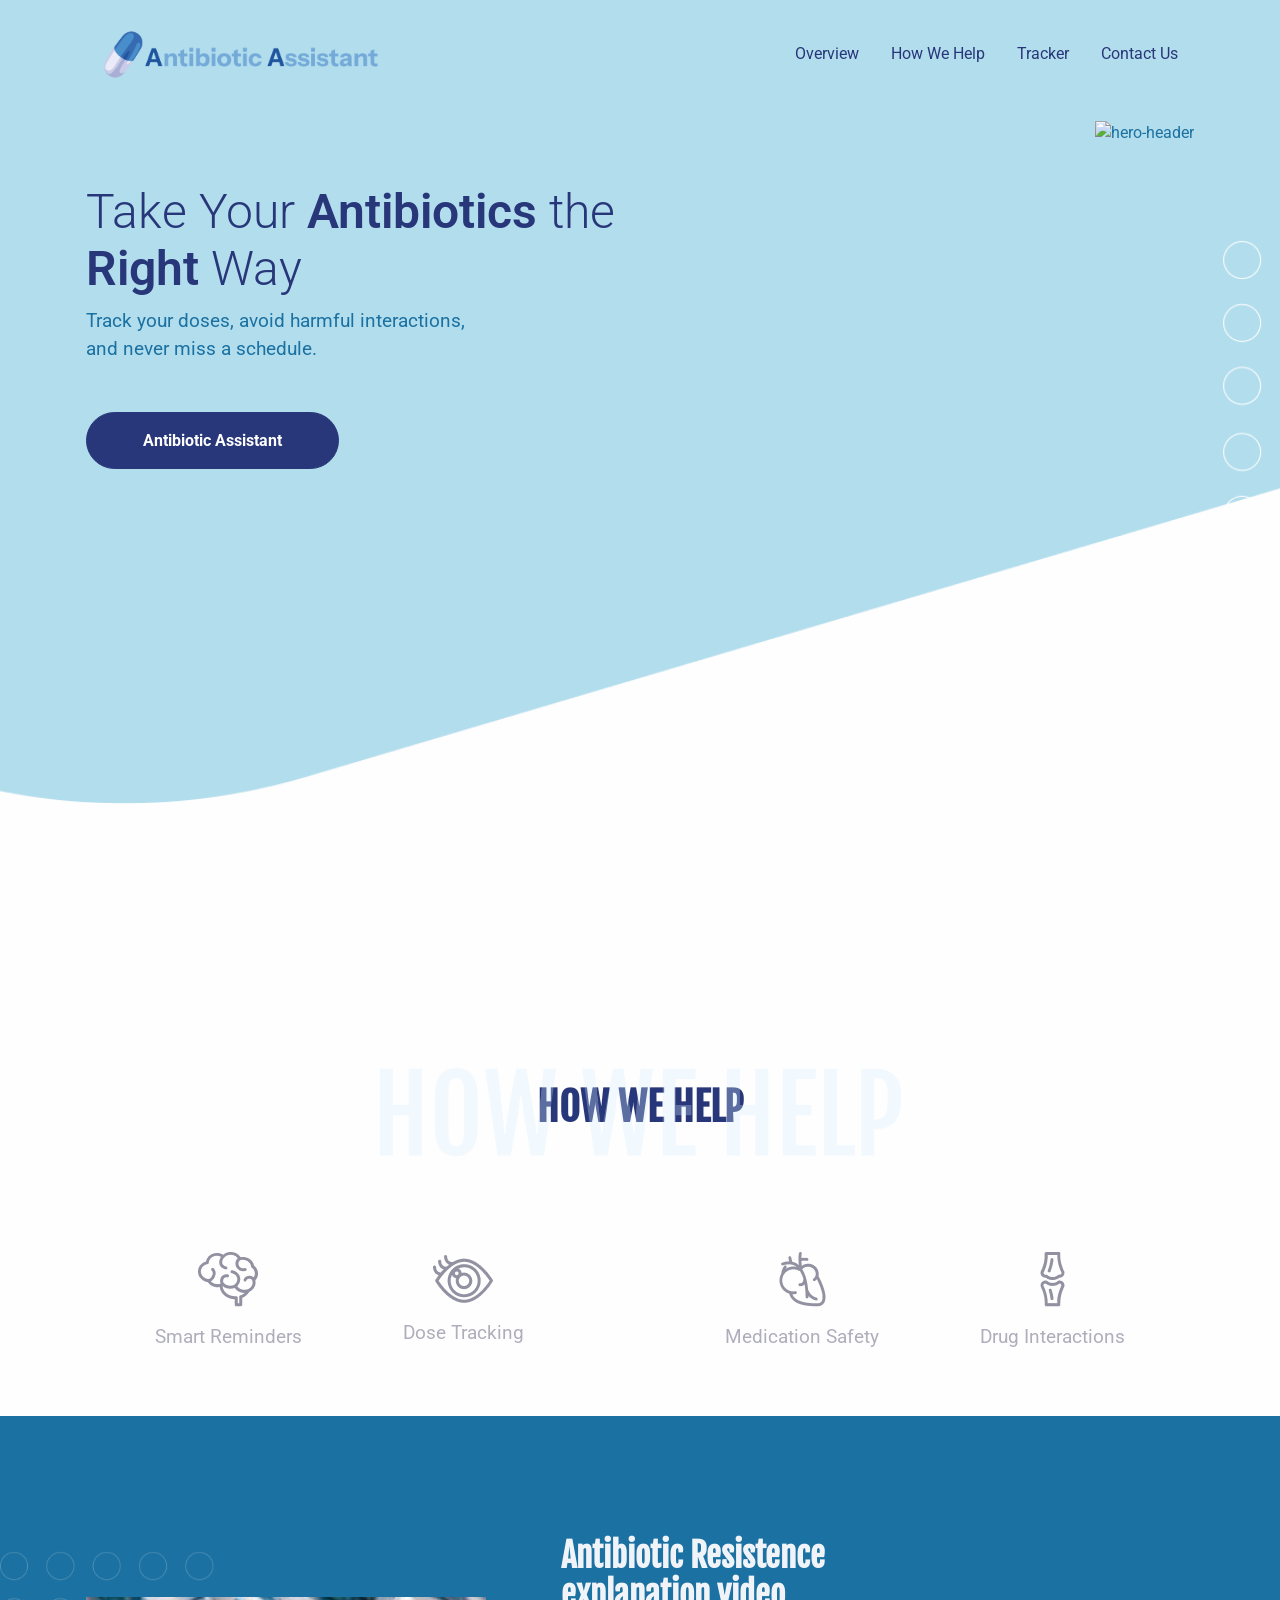
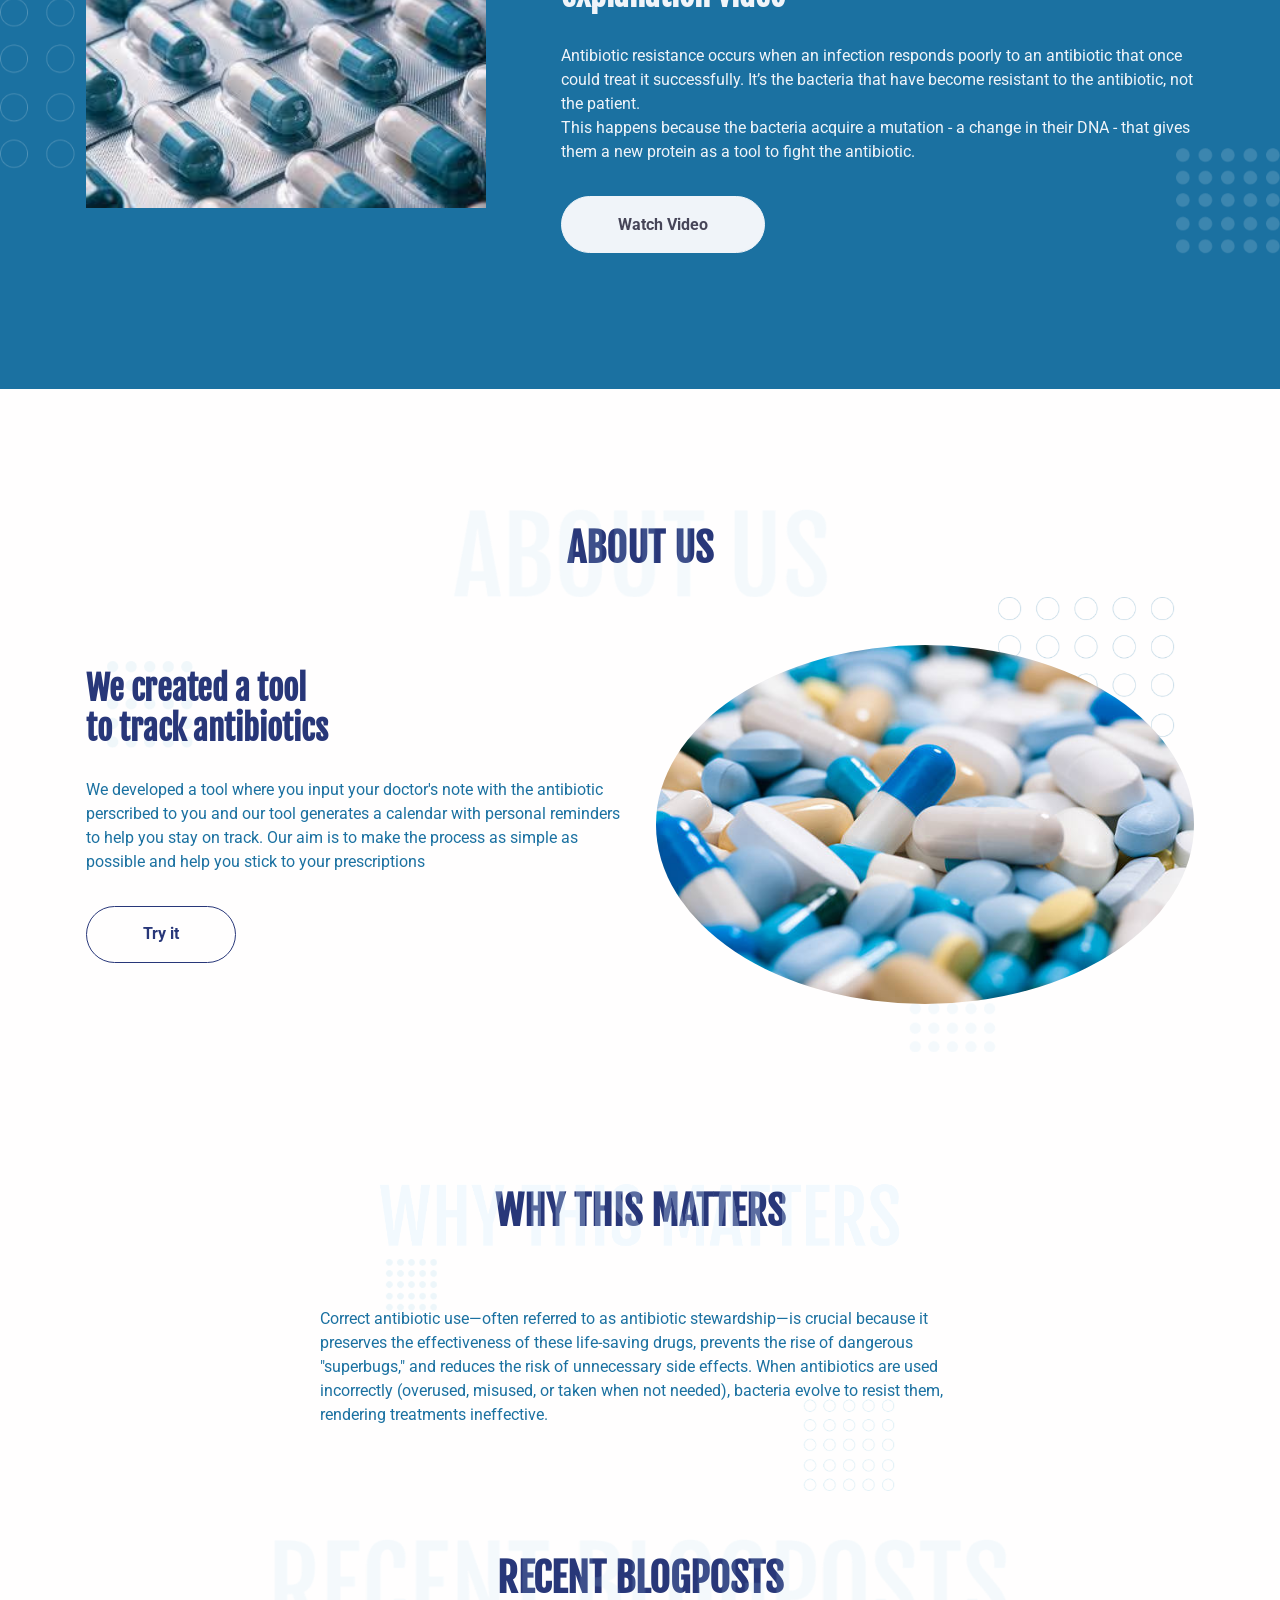
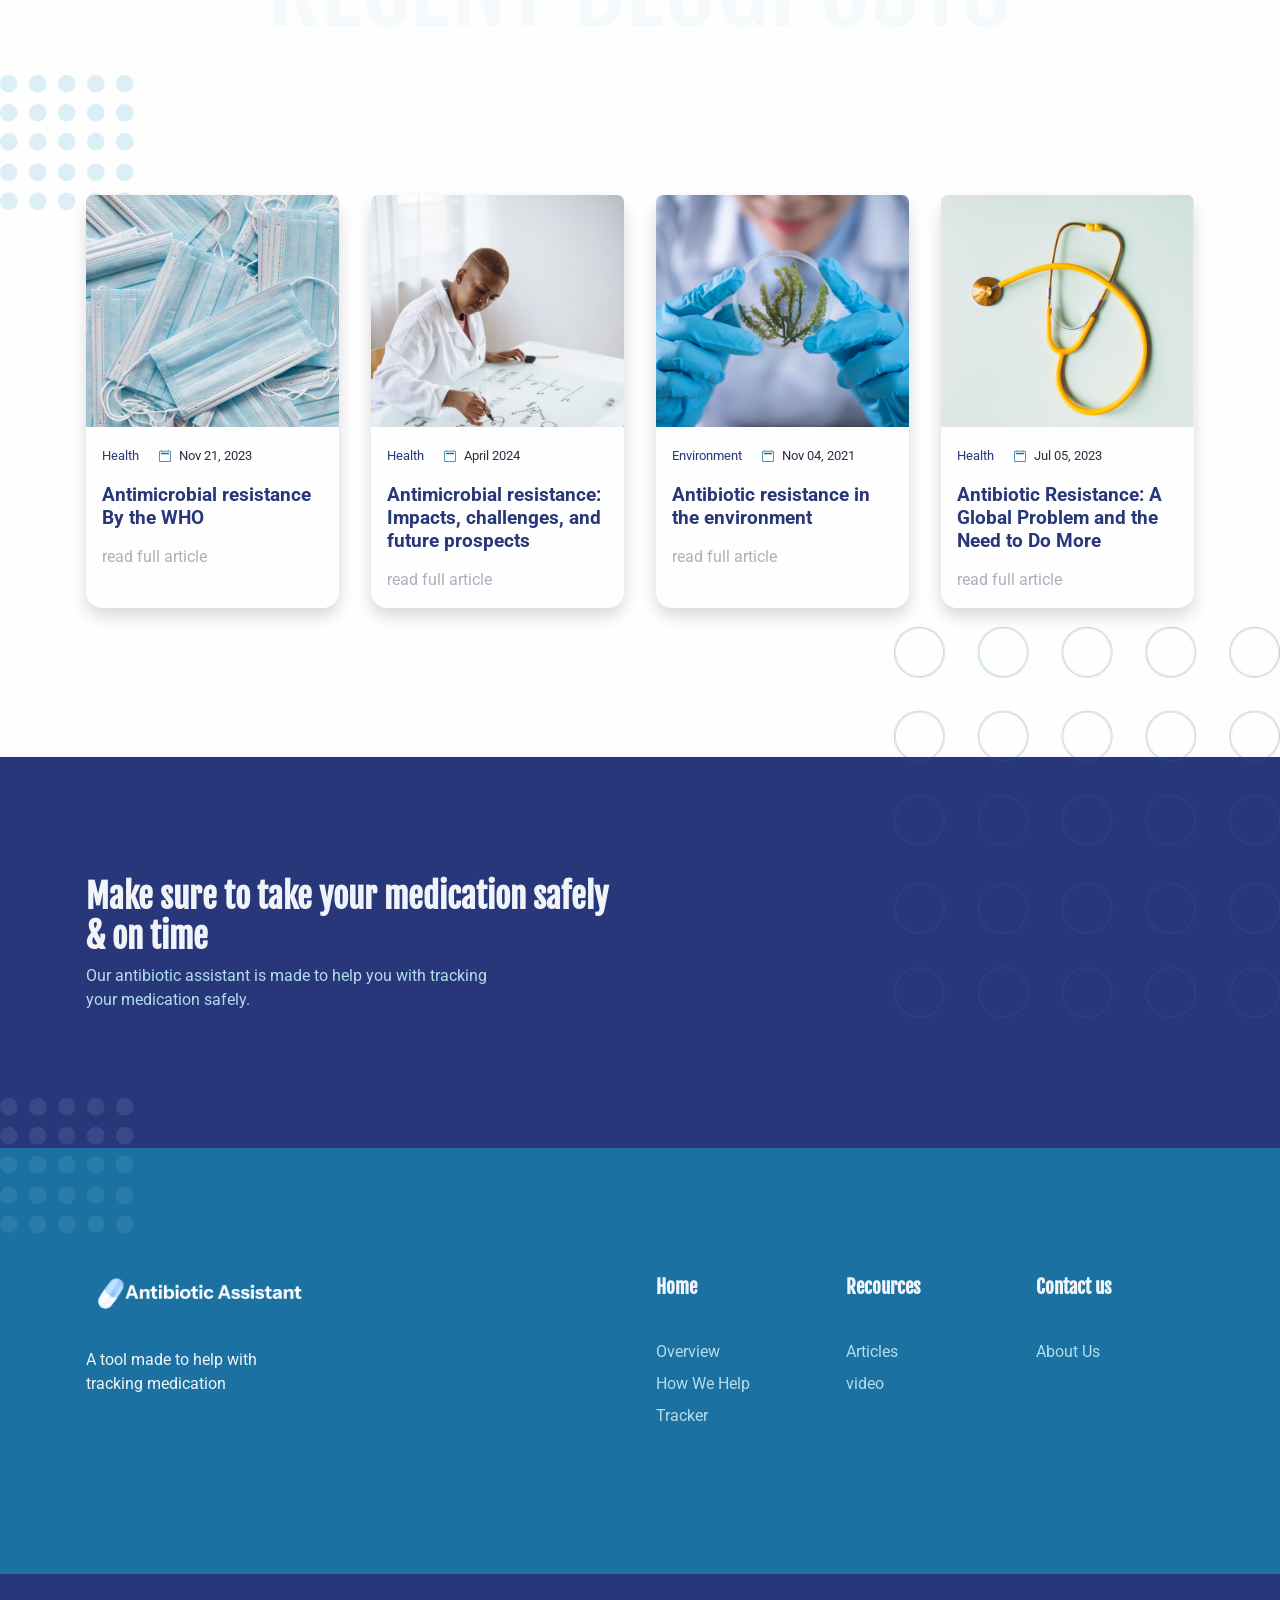
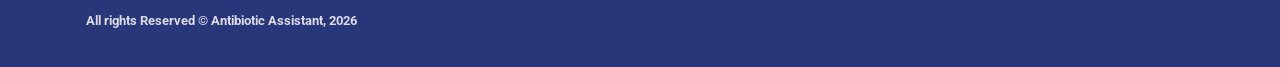
==== commit bddef014: "updates" ====
--- a/index.html
+++ b/index.html
@@ -16,19 +16,19 @@
     <!-- ===============================================-->
     <!--    Favicons-->
     <!-- ===============================================-->
-    <link rel="apple-touch-icon" sizes="180x180" href="assets/img/favicons/apple-touch-icon.png">
-    <link rel="icon" type="image/png" sizes="32x32" href="assets/img/favicons/favicon-32x32.png">
-    <link rel="icon" type="image/png" sizes="16x16" href="assets/img/favicons/favicon-16x16.png">
-    <link rel="shortcut icon" type="image/x-icon" href="assets/img/favicons/favicon.ico">
-    <link rel="manifest" href="assets/img/favicons/manifest.json">
-    <meta name="msapplication-TileImage" content="assets/img/favicons/mstile-150x150.png">
+    <link rel="apple-touch-icon" sizes="180x180" href="public/assets/img/favicons/apple-touch-icon.png">
+    <link rel="icon" type="image/png" sizes="32x32" href="public/assets/img/favicons/favicon-32x32.png">
+    <link rel="icon" type="image/png" sizes="16x16" href="public/assets/img/favicons/favicon-16x16.png">
+    <link rel="shortcut icon" type="image/x-icon" href="public/assets/img/favicons/favicon.ico">
+    <link rel="manifest" href="public/assets/img/favicons/manifest.json">
+    <meta name="msapplication-TileImage" content="public/assets/img/favicons/mstile-150x150.png">
     <meta name="theme-color" content="#ffffff">
 
 
     <!-- ===============================================-->
     <!--    Stylesheets-->
     <!-- ===============================================-->
-    <link href="assets/css/theme.css" rel="stylesheet" />
+    <link href="public/assets/css/theme.css" rel="stylesheet" />
 
   </head>
 
@@ -50,7 +50,7 @@
     <!-- ===============================================-->
     <main class="main" id="top">
       <nav class="navbar navbar-expand-lg navbar-light fixed-top py-3 d-block" data-navbar-on-scroll="data-navbar-on-scroll">
-        <div class="container"><a class="navbar-brand" href="index.html"><img src="assets/img/gallery/logo.png" width="300" alt="logo" /></a>
+        <div class="container"><a class="navbar-brand" href="index.html"><img src="public/assets/img/gallery/logo.png" width="300" alt="logo" /></a>
           <button class="navbar-toggler" type="button" data-bs-toggle="collapse" data-bs-target="#navbarSupportedContent" aria-controls="navbarSupportedContent" aria-expanded="false" aria-label="Toggle navigation"><span class="navbar-toggler-icon"> </span></button>
           <div class="collapse navbar-collapse border-top border-lg-0 mt-4 mt-lg-0" id="navbarSupportedContent">
             <ul class="navbar-nav ms-auto pt-2 pt-lg-0 font-base">
@@ -62,13 +62,13 @@
         </div>
       </nav>
       <section class="py-xxl-10 pb-0" id="home">
-        <div class="bg-holder bg-size" style="background-image:url(assets/img/gallery/hero-bg.png);background-position:top center;background-size:cover;">
+        <div class="bg-holder bg-size" style="background-image:url(public/assets/img/gallery/hero-bg.png);background-position:top center;background-size:cover;">
         </div>
         <!--/.bg-holder-->
 
         <div class="container">
           <div class="row min-vh-xl-100 min-vh-xxl-25">
-            <div class="col-md-5 col-xl-6 col-xxl-7 order-0 order-md-1 text-end"><img class="pt-7 pt-md-0 w-100" src="assets/img/gallery/hero.png" alt="hero-header" /></div>
+            <div class="col-md-5 col-xl-6 col-xxl-7 order-0 order-md-1 text-end"><img class="pt-7 pt-md-0 w-100" src="public/assets/img/gallery/hero.png" alt="hero-header" /></div>
             <div class="col-md-75 col-xl-6 col-xxl-5 text-md-start text-center py-6">
               <h1 class="fw-light font-base fs-6 fs-xxl-7">Take Your <strong>Antibiotics</strong> the <strong>Right</strong> Way</h1>
               <p class="fs-1 mb-5">Track your doses, avoid harmful interactions,<br />and never miss a schedule. </p><a class="btn btn-lg btn-primary rounded-pill" href="tool.html" role="button">Antibiotic Assistant</a>
@@ -85,7 +85,7 @@
         <div class="container">
           <div class="row">
             <div class="col-12 py-3">
-              <div class="bg-holder bg-size" style="background-image:url(assets/img/gallery/bg-departments.png);background-position:top center;background-size:contain;">
+              <div class="bg-holder bg-size" style="background-image:url(public/assets/img/gallery/bg-departments.png);background-position:top center;background-size:contain;">
               </div>
               <!--/.bg-holder-->
 
@@ -110,14 +110,14 @@
           <div class="row py-5 align-items-center justify-content-center justify-content-lg-evenly">
             <div class="col-auto col-md-4 col-lg-auto text-xl-start">
               <div class="d-flex flex-column align-items-center">
-                <div class="icon-box text-center"><a class="text-decoration-none" href="#!"><img class="mb-3 deparment-icon" src="assets/img/icons/neurology.png" alt="..." /><img class="mb-3 deparment-icon-hover" src="assets/img/icons/neurology.svg" alt="..." />
+                <div class="icon-box text-center"><a class="text-decoration-none" href="#!"><img class="mb-3 deparment-icon" src="public/assets/img/icons/neurology.png" alt="..." /><img class="mb-3 deparment-icon-hover" src="public/assets/img/icons/neurology.svg" alt="..." />
                     <p class="fs-1 fs-xxl-2 text-center">Smart Reminders</p>
                   </a></div>
               </div>
             </div>
             <div class="col-auto col-md-4 col-lg-auto text-xl-start">
               <div class="d-flex flex-column align-items-center">
-                <div class="icon-box text-center"><a class="text-decoration-none" href="#!"><img class="mb-3 deparment-icon" src="assets/img/icons/eye-care.png" alt="..." /><img class="mb-3 deparment-icon-hover" src="assets/img/icons/eye-care.svg" alt="..." />
+                <div class="icon-box text-center"><a class="text-decoration-none" href="#!"><img class="mb-3 deparment-icon" src="public/assets/img/icons/eye-care.png" alt="..." /><img class="mb-3 deparment-icon-hover" src="public/assets/img/icons/eye-care.svg" alt="..." />
                     <p class="fs-1 fs-xxl-2 text-center">Dose Tracking</p>
                   </a></div>
               </div>
@@ -125,21 +125,21 @@
             <div class="col-auto col-md-4 col-lg-auto text-xl-start">
               <div class="d-flex flex-column align-items-center">
 
-                <!-- <div class="icon-box text-center"><a class="text-decoration-none" href="#!"><img class="mb-3 deparment-icon" src="assets/img/icons/cardiac.png" alt="..." /><img class="mb-3 deparment-icon-hover" src="assets/img/icons/cardiac.svg" alt="..." /> -->
+                <!-- <div class="icon-box text-center"><a class="text-decoration-none" href="#!"><img class="mb-3 deparment-icon" src="public/assets/img/icons/cardiac.png" alt="..." /><img class="mb-3 deparment-icon-hover" src="public/assets/img/icons/cardiac.svg" alt="..." /> -->
                     <!-- <p class="fs-1 fs-xxl-2 text-center">Cardiac care</p> -->
                     <!-- </a></div> -->
               </div>
             </div>
             <div class="col-auto col-md-4 col-lg-auto text-xl-start">
               <div class="d-flex flex-column align-items-center">
-                <div class="icon-box text-center"><a class="text-decoration-none" href="#!"><img class="mb-3 deparment-icon" src="assets/img/icons/heart.png" alt="..." /><img class="mb-3 deparment-icon-hover" src="assets/img/icons/heart.svg" alt="..." />
+                <div class="icon-box text-center"><a class="text-decoration-none" href="#!"><img class="mb-3 deparment-icon" src="public/assets/img/icons/heart.png" alt="..." /><img class="mb-3 deparment-icon-hover" src="public/assets/img/icons/heart.svg" alt="..." />
                     <p class="fs-1 fs-xxl-2 text-center">Medication Safety</p>
                   </a></div>
               </div>
             </div>
             <div class="col-auto col-md-4 col-lg-auto text-xl-start">
               <div class="d-flex flex-column align-items-center">
-                <div class="icon-box text-center"><a class="text-decoration-none" href="#!"><img class="mb-3 deparment-icon" src="assets/img/icons/osteoporosis.png" alt="..." /><img class="mb-3 deparment-icon-hover" src="assets/img/icons/osteoporosis.svg" alt="..." />
+                <div class="icon-box text-center"><a class="text-decoration-none" href="#!"><img class="mb-3 deparment-icon" src="public/assets/img/icons/osteoporosis.png" alt="..." /><img class="mb-3 deparment-icon-hover" src="public/assets/img/icons/osteoporosis.svg" alt="..." />
                     <p class="fs-1 fs-xxl-2 text-center">Drug Interactions</p>
                   </a></div>
               </div>
@@ -157,13 +157,13 @@
 
 
       <section class="bg-secondary">
-        <div class="bg-holder" style="background-image:url(assets/img/gallery/bg-eye-care.png);background-position:center;background-size:contain;">
+        <div class="bg-holder" style="background-image:url(public/assets/img/gallery/bg-eye-care.png);background-position:center;background-size:contain;">
         </div>
         <!--/.bg-holder-->
 
         <div class="container">
           <div class="row align-items-center">
-            <div class="col-md-5 col-xxl-6"><img class="img-fluid" width="400" src="assets/img/gallery/eye-care.png" alt="..." /></div>
+            <div class="col-md-5 col-xxl-6"><img class="img-fluid" width="400" src="public/assets/img/gallery/eye-care.png" alt="..." /></div>
             <div class="col-md-7 col-xxl-6 text-center text-md-start">
               <h2 class="fw-bold text-light mb-4 mt-4 mt-lg-0">Antibiotic Resistence<br class="d-none d-sm-block" />explanation video </h2>
               <p class="text-light">Antibiotic resistance occurs when an infection responds poorly to an antibiotic that once could treat it successfully. It’s the bacteria that have become resistant to the antibiotic, not the patient.<br class="d-none d-sm-block" /> This happens because the bacteria acquire a mutation - a change in their DNA - that gives them a new protein as a tool to fight the antibiotic. <br class="d-none d-sm-block" /></p>
@@ -180,7 +180,7 @@
         <div class="container">
           <div class="row">
             <div class="col-12 py-3">
-              <div class="bg-holder bg-size" style="background-image:url(assets/img/gallery/about-us.png);background-position:top center;background-size:contain;">
+              <div class="bg-holder bg-size" style="background-image:url(public/assets/img/gallery/about-us.png);background-position:top center;background-size:contain;">
               </div>
               <!--/.bg-holder-->
 
@@ -196,13 +196,13 @@
 
 
       <section class="py-5">
-        <div class="bg-holder bg-size" style="background-image:url(assets/img/gallery/about-bg.png);background-position:top center;background-size:contain;">
+        <div class="bg-holder bg-size" style="background-image:url(public/assets/img/gallery/about-bg.png);background-position:top center;background-size:contain;">
         </div>
         <!--/.bg-holder-->
 
         <div class="container">
           <div class="row align-items-center">
-            <div class="col-md-6 order-lg-1 mb-5 mb-lg-0"><img class="fit-cover rounded-circle w-100" src="assets/img/gallery/health-care.png" alt="..." /></div>
+            <div class="col-md-6 order-lg-1 mb-5 mb-lg-0"><img class="fit-cover rounded-circle w-100" src="public/assets/img/gallery/health-care.png" alt="..." /></div>
             <div class="col-md-6 text-center text-md-start">
               <h2 class="fw-bold mb-4">We created a tool<br class="d-none d-sm-block" />to track antibiotics</h2>
               <p>We developed a tool where you input your doctor's note with the antibiotic<br class="d-none d-sm-block" />perscribed to you and our tool generates a calendar with personal reminders to help you stay on track. Our aim is to make the process as simple as possible and help you stick to your prescriptions<br class="d-none d-sm-block" /> </p>
@@ -222,7 +222,7 @@
         <div class="container">
           <div class="row">
             <div class="col-12 py-3">
-              <div class="bg-holder bg-size" style="background-image:url(assets/img/gallery/doctors-us.png);background-position:top center;background-size:contain;">
+              <div class="bg-holder bg-size" style="background-image:url(public/assets/img/gallery/doctors-us.png);background-position:top center;background-size:contain;">
               </div>
               <!--/.bg-holder-->
 
@@ -238,7 +238,7 @@
 
 
       <section class="py-5">
-        <div class="bg-holder bg-size" style="background-image:url(assets/img/gallery/doctors-bg.png);background-position:top center;background-size:contain;">
+        <div class="bg-holder bg-size" style="background-image:url(public/assets/img/gallery/doctors-bg.png);background-position:top center;background-size:contain;">
         </div>
         <!--/.bg-holder-->
 
@@ -266,11 +266,11 @@
       <!-- <section class="py-8">
         <div class="container">
           <div class="row">
-            <div class="bg-holder bg-size" style="background-image:url(assets/img/gallery/dot-bg.png);background-position:bottom right;background-size:auto;">
+            <div class="bg-holder bg-size" style="background-image:url(public/assets/img/gallery/dot-bg.png);background-position:bottom right;background-size:auto;">
             </div>
             /.bg-holder-->
 
-            <!-- <div class="col-lg-6 z-index-2 mb-5"><img class="w-100" src="assets/img/gallery/appointment.png" alt="..." /></div>
+            <!-- <div class="col-lg-6 z-index-2 mb-5"><img class="w-100" src="public/assets/img/gallery/appointment.png" alt="..." /></div>
             <div class="col-lg-6 z-index-2">
               <form class="row g-3">
                 <div class="col-md-6">
@@ -317,7 +317,7 @@
         <div class="container">
           <div class="row">
             <div class="col-12 py-3">
-              <div class="bg-holder bg-size" style="background-image:url(assets/img/gallery/blog-post.png);background-position:top center;background-size:contain;">
+              <div class="bg-holder bg-size" style="background-image:url(public/assets/img/gallery/blog-post.png);background-position:top center;background-size:contain;">
               </div>
               <!--/.bg-holder-->
 
@@ -333,14 +333,14 @@
 
 
       <section>
-        <div class="bg-holder bg-size" style="background-image:url(assets/img/gallery/dot-bg.png);background-position:top left;background-size:auto;">
+        <div class="bg-holder bg-size" style="background-image:url(public/assets/img/gallery/dot-bg.png);background-position:top left;background-size:auto;">
         </div>
         <!--/.bg-holder-->
 
         <div class="container">
           <div class="row">
             <div class="col-sm-6 col-lg-3 mb-4">
-              <div class="card h-100 shadow card-span rounded-3"><img class="card-img-top rounded-top-3" src="assets/img/gallery/covid-19.png" alt="news" />
+              <div class="card h-100 shadow card-span rounded-3"><img class="card-img-top rounded-top-3" src="public/assets/img/gallery/covid-19.png" alt="news" />
                 <div class="card-body"><span class="fs--1 text-primary me-3">Health</span>
                   <svg class="bi bi-calendar2 me-2" xmlns="http://www.w3.org/2000/svg" width="12" height="12" fill="currentColor" viewBox="0 0 16 16">
                     <path d="M3.5 0a.5.5 0 0 1 .5.5V1h8V.5a.5.5 0 0 1 1 0V1h1a2 2 0 0 1 2 2v11a2 2 0 0 1-2 2H2a2 2 0 0 1-2-2V3a2 2 0 0 1 2-2h1V.5a.5.5 0 0 1 .5-.5zM2 2a1 1 0 0 0-1 1v11a1 1 0 0 0 1 1h12a1 1 0 0 0 1-1V3a1 1 0 0 0-1-1H2z"></path>
@@ -352,7 +352,7 @@
               </div>
             </div>
             <div class="col-sm-6 col-lg-3 mb-4">
-              <div class="card h-100 shadow card-span rounded-3"><img class="card-img-top rounded-top-3" src="assets/img/gallery/laboratories.png" alt="news" />
+              <div class="card h-100 shadow card-span rounded-3"><img class="card-img-top rounded-top-3" src="public/assets/img/gallery/laboratories.png" alt="news" />
                 <div class="card-body"><span class="fs--1 text-primary me-3">Health</span>
                   <svg class="bi bi-calendar2 me-2" xmlns="http://www.w3.org/2000/svg" width="12" height="12" fill="currentColor" viewBox="0 0 16 16">
                     <path d="M3.5 0a.5.5 0 0 1 .5.5V1h8V.5a.5.5 0 0 1 1 0V1h1a2 2 0 0 1 2 2v11a2 2 0 0 1-2 2H2a2 2 0 0 1-2-2V3a2 2 0 0 1 2-2h1V.5a.5.5 0 0 1 .5-.5zM2 2a1 1 0 0 0-1 1v11a1 1 0 0 0 1 1h12a1 1 0 0 0 1-1V3a1 1 0 0 0-1-1H2z"></path>
@@ -364,7 +364,7 @@
               </div>
             </div>
             <div class="col-sm-6 col-lg-3 mb-4">
-              <div class="card h-100 shadow card-span rounded-3"><img class="card-img-top rounded-top-3" src="assets/img/gallery/nicotine.png" alt="news" />
+              <div class="card h-100 shadow card-span rounded-3"><img class="card-img-top rounded-top-3" src="public/assets/img/gallery/nicotine.png" alt="news" />
                 <div class="card-body"><span class="fs--1 text-primary me-3">Environment</span>
                   <svg class="bi bi-calendar2 me-2" xmlns="http://www.w3.org/2000/svg" width="12" height="12" fill="currentColor" viewBox="0 0 16 16">
                     <path d="M3.5 0a.5.5 0 0 1 .5.5V1h8V.5a.5.5 0 0 1 1 0V1h1a2 2 0 0 1 2 2v11a2 2 0 0 1-2 2H2a2 2 0 0 1-2-2V3a2 2 0 0 1 2-2h1V.5a.5.5 0 0 1 .5-.5zM2 2a1 1 0 0 0-1 1v11a1 1 0 0 0 1 1h12a1 1 0 0 0 1-1V3a1 1 0 0 0-1-1H2z"></path>
@@ -375,7 +375,7 @@
               </div>
             </div>
             <div class="col-sm-6 col-lg-3 mb-4">
-              <div class="card h-100 shadow card-span rounded-3"><img class="card-img-top rounded-top-3" src="assets/img/gallery/treatment.png" alt="news" />
+              <div class="card h-100 shadow card-span rounded-3"><img class="card-img-top rounded-top-3" src="public/assets/img/gallery/treatment.png" alt="news" />
                 <div class="card-body"><span class="fs--1 text-primary me-3">Health</span>
                   <svg class="bi bi-calendar2 me-2" xmlns="http://www.w3.org/2000/svg" width="12" height="12" fill="currentColor" viewBox="0 0 16 16">
                     <path d="M3.5 0a.5.5 0 0 1 .5.5V1h8V.5a.5.5 0 0 1 1 0V1h1a2 2 0 0 1 2 2v11a2 2 0 0 1-2 2H2a2 2 0 0 1-2-2V3a2 2 0 0 1 2-2h1V.5a.5.5 0 0 1 .5-.5zM2 2a1 1 0 0 0-1 1v11a1 1 0 0 0 1 1h12a1 1 0 0 0 1-1V3a1 1 0 0 0-1-1H2z"></path>
@@ -389,7 +389,7 @@
         </div>
       </section>
       <section class="bg-primary">
-        <div class="bg-holder bg-size" style="background-image:url(assets/img/gallery/cta-bg.png);background-position:center right;margin-top:-8.125rem;background-size:contain;">
+        <div class="bg-holder bg-size" style="background-image:url(public/assets/img/gallery/cta-bg.png);background-position:center right;margin-top:-8.125rem;background-size:contain;">
         </div>
         <!--/.bg-holder-->
 
@@ -404,13 +404,13 @@
         </div>
       </section>
       <section class="py-0 bg-secondary">
-        <div class="bg-holder opacity-25" style="background-image:url(assets/img/gallery/dot-bg.png);background-position:top left;margin-top:-3.125rem;background-size:auto;">
+        <div class="bg-holder opacity-25" style="background-image:url(public/assets/img/gallery/dot-bg.png);background-position:top left;margin-top:-3.125rem;background-size:auto;">
         </div>
         <!--/.bg-holder-->
 
         <div class="container">
           <div class="row py-8">
-            <div class="col-12 col-sm-12 col-lg-6 mb-4 order-0 order-sm-0"><a class="text-decoration-none" href="#"><img src="assets/img/gallery/footer-logo.png" height="51" alt="" /></a>
+            <div class="col-12 col-sm-12 col-lg-6 mb-4 order-0 order-sm-0"><a class="text-decoration-none" href="#"><img src="public/assets/img/gallery/footer-logo.png" height="51" alt="" /></a>
               <p class="text-light my-4">A tool made to help with<br />tracking medication</p>
             </div>
             <div class="col-6 col-sm-4 col-lg-2 mb-3 order-2 order-sm-1">
@@ -475,7 +475,7 @@
     <script src="https://scripts.sirv.com/sirvjs/v3/sirv.js"></script>
     <script src="https://polyfill.io/v3/polyfill.min.js?features=window.scroll"></script>
     <script src="vendors/fontawesome/all.min.js"></script>
-    <script src="assets/js/theme.js"></script>
+    <script src="public/assets/js/theme.js"></script>
 
     <link rel="preconnect" href="https://fonts.googleapis.com">
     <link rel="preconnect" href="https://fonts.gstatic.com" crossorigin>
--- a/public/assets/css/theme.css
+++ b/public/assets/css/theme.css
@@ -0,0 +1,18526 @@
+/* -------------------------------------------------------------------------- */
+/*                                 Theme                                      */
+/* -------------------------------------------------------------------------- */
+/* prettier-ignore */
+/* -------------------------------------------------------------------------- */
+/*                                  Utilities                                 */
+/* -------------------------------------------------------------------------- */
+/*-----------------------------------------------
+|   Bootstrap Styles
+-----------------------------------------------*/
+/*!
+ * Bootstrap v5.0.0-alpha1 (https://getbootstrap.com/)
+ * Copyright 2011-2020 The Bootstrap Authors
+ * Copyright 2011-2020 Twitter, Inc.
+ * Licensed under MIT (https://github.com/twbs/bootstrap/blob/main/LICENSE)
+ */
+ 
+:root {
+  --bs-blue: #283779;
+  --bs-indigo: #1B71A1;
+  --bs-purple: #A1B0FC;
+  --bs-pink: #D42DA3;
+  --bs-red: #DA3849;
+  --bs-orange: #F17228;
+  --bs-yellow: #FEC02F;
+  --bs-green: #30A64A;
+  --bs-teal: #53F283;
+  --bs-cyan: #0DAFCA;
+  --bs-white: #FFFEFE;
+  --bs-gray: #7B7A8B;
+  --bs-gray-dark: #464558;
+  --bs-primary: #283779;
+  --bs-secondary: #1B71A1;
+  --bs-success: #30A64A;
+  --bs-info: #0DAFCA;
+  --bs-warning: #FEC02F;
+  --bs-danger: #DA3849;
+  --bs-light: #F0F4F9;
+  --bs-dark: #222132;
+  --bs-font-sans-serif: "Fjalla One", "Open Sans", -apple-system, BlinkMacSystemFont, "Segoe UI", "Helvetica Neue", Arial, sans-serif, "Apple Color Emoji", "Segoe UI Emoji", "Segoe UI Symbol";
+  --bs-font-monospace: "SFMono-Regular", Menlo, Monaco, Consolas, "Liberation Mono", "Courier New", monospace;
+  --bs-gradient: linear-gradient(180deg, rgba(255, 254, 254, 0.15), rgba(255, 254, 254, 0));
+}
+
+*,
+*::before,
+*::after {
+  -webkit-box-sizing: border-box;
+  box-sizing: border-box;
+}
+
+@media (prefers-reduced-motion: no-preference) {
+  :root {
+    scroll-behavior: smooth;
+  }
+}
+
+body {
+  margin: 0;
+  font-family: "Roboto", -apple-system, BlinkMacSystemFont, "Segoe UI", "Helvetica Neue", Arial, sans-serif, "Apple Color Emoji", "Segoe UI Emoji", "Segoe UI Symbol";
+  font-size: 1rem;
+  font-weight: 400;
+  line-height: 1.5;
+  color: #1B71A1;
+  background-color: #FFFEFE;
+  -webkit-text-size-adjust: 100%;
+  -webkit-tap-highlight-color: rgba(0, 0, 0, 0);
+}
+
+hr {
+  margin: 1rem 0;
+  color: #C5C5D2;
+  background-color: currentColor;
+  border: 0;
+  opacity: 1;
+}
+
+hr:not([size]) {
+  height: 1px;
+}
+
+h1, .h1, h2, .h2, h3, .h3, h4, .h4, h5, .h5, h6, .h6 {
+  margin-top: 0;
+  margin-bottom: 0.5rem;
+  font-family: "Fjalla One", "Open Sans", -apple-system, BlinkMacSystemFont, "Segoe UI", "Helvetica Neue", Arial, sans-serif, "Apple Color Emoji", "Segoe UI Emoji", "Segoe UI Symbol";
+  font-weight: 700;
+  line-height: 1.2;
+  color: #283779;
+}
+
+h1, .h1 {
+  font-size: calc(1.37383rem + 1.48598vw);
+}
+
+@media (min-width: 1200px) {
+  h1, .h1 {
+    font-size: 2.48832rem;
+  }
+}
+
+h2, .h2 {
+  font-size: calc(1.33236rem + 0.98832vw);
+}
+
+@media (min-width: 1200px) {
+  h2, .h2 {
+    font-size: 2.0736rem;
+  }
+}
+
+h3, .h3 {
+  font-size: calc(1.2978rem + 0.5736vw);
+}
+
+@media (min-width: 1200px) {
+  h3, .h3 {
+    font-size: 1.728rem;
+  }
+}
+
+h4, .h4 {
+  font-size: calc(1.269rem + 0.228vw);
+}
+
+@media (min-width: 1200px) {
+  h4, .h4 {
+    font-size: 1.44rem;
+  }
+}
+
+h5, .h5 {
+  font-size: 1.2rem;
+}
+
+h6, .h6 {
+  font-size: 0.83333rem;
+}
+
+p {
+  margin-top: 0;
+  margin-bottom: 1rem;
+}
+
+abbr[title],
+abbr[data-bs-original-title] {
+  -webkit-text-decoration: underline dotted;
+  text-decoration: underline dotted;
+  cursor: help;
+  -webkit-text-decoration-skip-ink: none;
+  text-decoration-skip-ink: none;
+}
+
+address {
+  margin-bottom: 1rem;
+  font-style: normal;
+  line-height: inherit;
+}
+
+ol,
+ul {
+  padding-left: 2rem;
+}
+
+ol,
+ul,
+dl {
+  margin-top: 0;
+  margin-bottom: 1rem;
+}
+
+ol ol,
+ul ul,
+ol ul,
+ul ol {
+  margin-bottom: 0;
+}
+
+dt {
+  font-weight: 700;
+}
+
+dd {
+  margin-bottom: .5rem;
+  margin-left: 0;
+}
+
+blockquote {
+  margin: 0 0 1rem;
+}
+
+b,
+strong {
+  font-weight: 800;
+}
+
+small, .small {
+  font-size: 75%;
+}
+
+mark, .mark {
+  padding: 0.2em;
+  background-color: #fcf8e3;
+}
+
+sub,
+sup {
+  position: relative;
+  font-size: 0.75em;
+  line-height: 0;
+  vertical-align: baseline;
+}
+
+sub {
+  bottom: -.25em;
+}
+
+sup {
+  top: -.5em;
+}
+
+a {
+  color: #AFAEBC;
+  text-decoration: none;
+}
+
+a:hover {
+  color: #1B71A1;
+  text-decoration: underline;
+}
+
+a:not([href]):not([class]), a:not([href]):not([class]):hover {
+  color: inherit;
+  text-decoration: none;
+}
+
+pre,
+code,
+kbd,
+samp {
+  font-family: var(--bs-font-monospace);
+  font-size: 1em;
+  direction: ltr /* rtl:ignore */;
+  unicode-bidi: bidi-override;
+}
+
+pre {
+  display: block;
+  margin-top: 0;
+  margin-bottom: 1rem;
+  overflow: auto;
+  font-size: 75%;
+}
+
+pre code {
+  font-size: inherit;
+  color: inherit;
+  word-break: normal;
+}
+
+code {
+  font-size: 75%;
+  color: #D42DA3;
+  word-wrap: break-word;
+}
+
+a > code {
+  color: inherit;
+}
+
+kbd {
+  padding: 0.2rem 0.4rem;
+  font-size: 75%;
+  color: #FFFEFE;
+  background-color: #2F2E41;
+  border-radius: 0.25rem;
+}
+
+kbd kbd {
+  padding: 0;
+  font-size: 1em;
+  font-weight: 700;
+}
+
+figure {
+  margin: 0 0 1rem;
+}
+
+img,
+svg {
+  vertical-align: middle;
+}
+
+table {
+  caption-side: bottom;
+  border-collapse: collapse;
+}
+
+caption {
+  padding-top: 0.5rem;
+  padding-bottom: 0.5rem;
+  color: #9291A1;
+  text-align: left;
+}
+
+th {
+  text-align: inherit;
+  text-align: -webkit-match-parent;
+}
+
+thead,
+tbody,
+tfoot,
+tr,
+td,
+th {
+  border-color: inherit;
+  border-style: solid;
+  border-width: 0;
+}
+
+label {
+  display: inline-block;
+}
+
+button {
+  border-radius: 0;
+}
+
+button:focus:not(:focus-visible) {
+  outline: 0;
+}
+
+input,
+button,
+select,
+optgroup,
+textarea {
+  margin: 0;
+  font-family: inherit;
+  font-size: inherit;
+  line-height: inherit;
+}
+
+button,
+select {
+  text-transform: none;
+}
+
+[role="button"] {
+  cursor: pointer;
+}
+
+select {
+  word-wrap: normal;
+}
+
+select:disabled {
+  opacity: 1;
+}
+
+[list]::-webkit-calendar-picker-indicator {
+  display: none;
+}
+
+button,
+[type="button"],
+[type="reset"],
+[type="submit"] {
+  -webkit-appearance: button;
+}
+
+button:not(:disabled),
+[type="button"]:not(:disabled),
+[type="reset"]:not(:disabled),
+[type="submit"]:not(:disabled) {
+  cursor: pointer;
+}
+
+::-moz-focus-inner {
+  padding: 0;
+  border-style: none;
+}
+
+textarea {
+  resize: vertical;
+}
+
+fieldset {
+  min-width: 0;
+  padding: 0;
+  margin: 0;
+  border: 0;
+}
+
+legend {
+  float: left;
+  width: 100%;
+  padding: 0;
+  margin-bottom: 0.5rem;
+  font-size: calc(1.275rem + 0.3vw);
+  line-height: inherit;
+}
+
+@media (min-width: 1200px) {
+  legend {
+    font-size: 1.5rem;
+  }
+}
+
+legend + * {
+  clear: left;
+}
+
+::-webkit-datetime-edit-fields-wrapper,
+::-webkit-datetime-edit-text,
+::-webkit-datetime-edit-minute,
+::-webkit-datetime-edit-hour-field,
+::-webkit-datetime-edit-day-field,
+::-webkit-datetime-edit-month-field,
+::-webkit-datetime-edit-year-field {
+  padding: 0;
+}
+
+::-webkit-inner-spin-button {
+  height: auto;
+}
+
+[type="search"] {
+  outline-offset: -2px;
+  -webkit-appearance: textfield;
+}
+
+/* rtl:raw:
+[type="tel"],
+[type="url"],
+[type="email"],
+[type="number"] {
+  direction: ltr;
+}
+*/
+::-webkit-search-decoration {
+  -webkit-appearance: none;
+}
+
+::-webkit-color-swatch-wrapper {
+  padding: 0;
+}
+
+::file-selector-button {
+  font: inherit;
+}
+
+::-webkit-file-upload-button {
+  font: inherit;
+  -webkit-appearance: button;
+}
+
+output {
+  display: inline-block;
+}
+
+iframe {
+  border: 0;
+}
+
+summary {
+  display: list-item;
+  cursor: pointer;
+}
+
+progress {
+  vertical-align: baseline;
+}
+
+[hidden] {
+  display: none !important;
+}
+
+.lead {
+  font-size: 1.2rem;
+  font-weight: 400;
+}
+
+.display-1 {
+  font-size: calc(1.55498rem + 3.65978vw);
+  font-weight: 900;
+  line-height: 1;
+}
+
+@media (min-width: 1200px) {
+  .display-1 {
+    font-size: 4.29982rem;
+  }
+}
+
+.display-2 {
+  font-size: calc(1.48332rem + 2.79982vw);
+  font-weight: 900;
+  line-height: 1;
+}
+
+@media (min-width: 1200px) {
+  .display-2 {
+    font-size: 3.58318rem;
+  }
+}
+
+.display-3 {
+  font-size: calc(1.4236rem + 2.08318vw);
+  font-weight: 900;
+  line-height: 1;
+}
+
+@media (min-width: 1200px) {
+  .display-3 {
+    font-size: 2.98598rem;
+  }
+}
+
+.display-4 {
+  font-size: calc(1.37383rem + 1.48598vw);
+  font-weight: 900;
+  line-height: 1;
+}
+
+@media (min-width: 1200px) {
+  .display-4 {
+    font-size: 2.48832rem;
+  }
+}
+
+.display-5 {
+  font-size: calc(1.33236rem + 0.98832vw);
+  font-weight: 900;
+  line-height: 1;
+}
+
+@media (min-width: 1200px) {
+  .display-5 {
+    font-size: 2.0736rem;
+  }
+}
+
+.display-6 {
+  font-size: calc(1.2978rem + 0.5736vw);
+  font-weight: 900;
+  line-height: 1;
+}
+
+@media (min-width: 1200px) {
+  .display-6 {
+    font-size: 1.728rem;
+  }
+}
+
+.list-unstyled {
+  padding-left: 0;
+  list-style: none;
+}
+
+.list-inline {
+  padding-left: 0;
+  list-style: none;
+}
+
+.list-inline-item {
+  display: inline-block;
+}
+
+.list-inline-item:not(:last-child) {
+  margin-right: 0.5rem;
+}
+
+.initialism {
+  font-size: 75%;
+  text-transform: uppercase;
+}
+
+.blockquote {
+  margin-bottom: 1rem;
+  font-size: 1.2rem;
+}
+
+.blockquote > :last-child {
+  margin-bottom: 0;
+}
+
+.blockquote-footer {
+  margin-top: -1rem;
+  margin-bottom: 1rem;
+  font-size: 75%;
+  color: #7B7A8B;
+}
+
+.blockquote-footer::before {
+  content: "\2014\00A0";
+}
+
+.img-fluid {
+  max-width: 100%;
+  height: auto;
+}
+
+.img-thumbnail {
+  padding: 0.25rem;
+  background-color: #FFFEFE;
+  border: 1px solid #C5C5D2;
+  border-radius: 0.5rem;
+  max-width: 100%;
+  height: auto;
+}
+
+.figure {
+  display: inline-block;
+}
+
+.figure-img {
+  margin-bottom: 0.5rem;
+  line-height: 1;
+}
+
+.figure-caption {
+  font-size: 75%;
+  color: #7B7A8B;
+}
+
+.container,
+.container-fluid,
+.container-sm,
+.container-md,
+.container-lg,
+.container-xl,
+.container-xxl {
+  width: 100%;
+  padding-right: var(--bs-gutter-x, 1rem);
+  padding-left: var(--bs-gutter-x, 1rem);
+  margin-right: auto;
+  margin-left: auto;
+}
+
+@media (min-width: 576px) {
+  .container, .container-sm {
+    max-width: 540px;
+  }
+}
+
+@media (min-width: 768px) {
+  .container, .container-sm, .container-md {
+    max-width: 720px;
+  }
+}
+
+@media (min-width: 992px) {
+  .container, .container-sm, .container-md, .container-lg {
+    max-width: 960px;
+  }
+}
+
+@media (min-width: 1200px) {
+  .container, .container-sm, .container-md, .container-lg, .container-xl {
+    max-width: 1140px;
+  }
+}
+
+@media (min-width: 1540px) {
+  .container, .container-sm, .container-md, .container-lg, .container-xl, .container-xxl {
+    max-width: 1480px;
+  }
+}
+
+.row {
+  --bs-gutter-x: 2rem;
+  --bs-gutter-y: 0;
+  display: -webkit-box;
+  display: -ms-flexbox;
+  display: flex;
+  -ms-flex-wrap: wrap;
+  flex-wrap: wrap;
+  margin-top: calc(var(--bs-gutter-y) * -1);
+  margin-right: calc(var(--bs-gutter-x) / -2);
+  margin-left: calc(var(--bs-gutter-x) / -2);
+}
+
+.row > * {
+  -ms-flex-negative: 0;
+  flex-shrink: 0;
+  width: 100%;
+  max-width: 100%;
+  padding-right: calc(var(--bs-gutter-x) / 2);
+  padding-left: calc(var(--bs-gutter-x) / 2);
+  margin-top: var(--bs-gutter-y);
+}
+
+.col {
+  -webkit-box-flex: 1;
+  -ms-flex: 1 0 0%;
+  flex: 1 0 0%;
+}
+
+.row-cols-auto > * {
+  -webkit-box-flex: 0;
+  -ms-flex: 0 0 auto;
+  flex: 0 0 auto;
+  width: auto;
+}
+
+.row-cols-1 > * {
+  -webkit-box-flex: 0;
+  -ms-flex: 0 0 auto;
+  flex: 0 0 auto;
+  width: 100%;
+}
+
+.row-cols-2 > * {
+  -webkit-box-flex: 0;
+  -ms-flex: 0 0 auto;
+  flex: 0 0 auto;
+  width: 50%;
+}
+
+.row-cols-3 > * {
+  -webkit-box-flex: 0;
+  -ms-flex: 0 0 auto;
+  flex: 0 0 auto;
+  width: 33.33333%;
+}
+
+.row-cols-4 > * {
+  -webkit-box-flex: 0;
+  -ms-flex: 0 0 auto;
+  flex: 0 0 auto;
+  width: 25%;
+}
+
+.row-cols-5 > * {
+  -webkit-box-flex: 0;
+  -ms-flex: 0 0 auto;
+  flex: 0 0 auto;
+  width: 20%;
+}
+
+.row-cols-6 > * {
+  -webkit-box-flex: 0;
+  -ms-flex: 0 0 auto;
+  flex: 0 0 auto;
+  width: 16.66667%;
+}
+
+.col-auto {
+  -webkit-box-flex: 0;
+  -ms-flex: 0 0 auto;
+  flex: 0 0 auto;
+  width: auto;
+}
+
+.col-1 {
+  -webkit-box-flex: 0;
+  -ms-flex: 0 0 auto;
+  flex: 0 0 auto;
+  width: 8.33333%;
+}
+
+.col-2 {
+  -webkit-box-flex: 0;
+  -ms-flex: 0 0 auto;
+  flex: 0 0 auto;
+  width: 16.66667%;
+}
+
+.col-3 {
+  -webkit-box-flex: 0;
+  -ms-flex: 0 0 auto;
+  flex: 0 0 auto;
+  width: 25%;
+}
+
+.col-4 {
+  -webkit-box-flex: 0;
+  -ms-flex: 0 0 auto;
+  flex: 0 0 auto;
+  width: 33.33333%;
+}
+
+.col-5 {
+  -webkit-box-flex: 0;
+  -ms-flex: 0 0 auto;
+  flex: 0 0 auto;
+  width: 41.66667%;
+}
+
+.col-6 {
+  -webkit-box-flex: 0;
+  -ms-flex: 0 0 auto;
+  flex: 0 0 auto;
+  width: 50%;
+}
+
+.col-7 {
+  -webkit-box-flex: 0;
+  -ms-flex: 0 0 auto;
+  flex: 0 0 auto;
+  width: 58.33333%;
+}
+
+.col-8 {
+  -webkit-box-flex: 0;
+  -ms-flex: 0 0 auto;
+  flex: 0 0 auto;
+  width: 66.66667%;
+}
+
+.col-9 {
+  -webkit-box-flex: 0;
+  -ms-flex: 0 0 auto;
+  flex: 0 0 auto;
+  width: 75%;
+}
+
+.col-10 {
+  -webkit-box-flex: 0;
+  -ms-flex: 0 0 auto;
+  flex: 0 0 auto;
+  width: 83.33333%;
+}
+
+.col-11 {
+  -webkit-box-flex: 0;
+  -ms-flex: 0 0 auto;
+  flex: 0 0 auto;
+  width: 91.66667%;
+}
+
+.col-12 {
+  -webkit-box-flex: 0;
+  -ms-flex: 0 0 auto;
+  flex: 0 0 auto;
+  width: 100%;
+}
+
+.offset-1 {
+  margin-left: 8.33333%;
+}
+
+.offset-2 {
+  margin-left: 16.66667%;
+}
+
+.offset-3 {
+  margin-left: 25%;
+}
+
+.offset-4 {
+  margin-left: 33.33333%;
+}
+
+.offset-5 {
+  margin-left: 41.66667%;
+}
+
+.offset-6 {
+  margin-left: 50%;
+}
+
+.offset-7 {
+  margin-left: 58.33333%;
+}
+
+.offset-8 {
+  margin-left: 66.66667%;
+}
+
+.offset-9 {
+  margin-left: 75%;
+}
+
+.offset-10 {
+  margin-left: 83.33333%;
+}
+
+.offset-11 {
+  margin-left: 91.66667%;
+}
+
+.g-0,
+.gx-0 {
+  --bs-gutter-x: 0;
+}
+
+.g-0,
+.gy-0 {
+  --bs-gutter-y: 0;
+}
+
+.g-1,
+.gx-1 {
+  --bs-gutter-x: 0.25rem;
+}
+
+.g-1,
+.gy-1 {
+  --bs-gutter-y: 0.25rem;
+}
+
+.g-2,
+.gx-2 {
+  --bs-gutter-x: 0.5rem;
+}
+
+.g-2,
+.gy-2 {
+  --bs-gutter-y: 0.5rem;
+}
+
+.g-3,
+.gx-3 {
+  --bs-gutter-x: 1rem;
+}
+
+.g-3,
+.gy-3 {
+  --bs-gutter-y: 1rem;
+}
+
+.g-4,
+.gx-4 {
+  --bs-gutter-x: 1.8rem;
+}
+
+.g-4,
+.gy-4 {
+  --bs-gutter-y: 1.8rem;
+}
+
+.g-5,
+.gx-5 {
+  --bs-gutter-x: 3rem;
+}
+
+.g-5,
+.gy-5 {
+  --bs-gutter-y: 3rem;
+}
+
+.g-6,
+.gx-6 {
+  --bs-gutter-x: 4rem;
+}
+
+.g-6,
+.gy-6 {
+  --bs-gutter-y: 4rem;
+}
+
+.g-7,
+.gx-7 {
+  --bs-gutter-x: 5rem;
+}
+
+.g-7,
+.gy-7 {
+  --bs-gutter-y: 5rem;
+}
+
+.g-8,
+.gx-8 {
+  --bs-gutter-x: 7.5rem;
+}
+
+.g-8,
+.gy-8 {
+  --bs-gutter-y: 7.5rem;
+}
+
+.g-9,
+.gx-9 {
+  --bs-gutter-x: 10rem;
+}
+
+.g-9,
+.gy-9 {
+  --bs-gutter-y: 10rem;
+}
+
+.g-10,
+.gx-10 {
+  --bs-gutter-x: 12.5rem;
+}
+
+.g-10,
+.gy-10 {
+  --bs-gutter-y: 12.5rem;
+}
+
+.g-11,
+.gx-11 {
+  --bs-gutter-x: 15rem;
+}
+
+.g-11,
+.gy-11 {
+  --bs-gutter-y: 15rem;
+}
+
+@media (min-width: 576px) {
+  .col-sm {
+    -webkit-box-flex: 1;
+    -ms-flex: 1 0 0%;
+    flex: 1 0 0%;
+  }
+  .row-cols-sm-auto > * {
+    -webkit-box-flex: 0;
+    -ms-flex: 0 0 auto;
+    flex: 0 0 auto;
+    width: auto;
+  }
+  .row-cols-sm-1 > * {
+    -webkit-box-flex: 0;
+    -ms-flex: 0 0 auto;
+    flex: 0 0 auto;
+    width: 100%;
+  }
+  .row-cols-sm-2 > * {
+    -webkit-box-flex: 0;
+    -ms-flex: 0 0 auto;
+    flex: 0 0 auto;
+    width: 50%;
+  }
+  .row-cols-sm-3 > * {
+    -webkit-box-flex: 0;
+    -ms-flex: 0 0 auto;
+    flex: 0 0 auto;
+    width: 33.33333%;
+  }
+  .row-cols-sm-4 > * {
+    -webkit-box-flex: 0;
+    -ms-flex: 0 0 auto;
+    flex: 0 0 auto;
+    width: 25%;
+  }
+  .row-cols-sm-5 > * {
+    -webkit-box-flex: 0;
+    -ms-flex: 0 0 auto;
+    flex: 0 0 auto;
+    width: 20%;
+  }
+  .row-cols-sm-6 > * {
+    -webkit-box-flex: 0;
+    -ms-flex: 0 0 auto;
+    flex: 0 0 auto;
+    width: 16.66667%;
+  }
+  .col-sm-auto {
+    -webkit-box-flex: 0;
+    -ms-flex: 0 0 auto;
+    flex: 0 0 auto;
+    width: auto;
+  }
+  .col-sm-1 {
+    -webkit-box-flex: 0;
+    -ms-flex: 0 0 auto;
+    flex: 0 0 auto;
+    width: 8.33333%;
+  }
+  .col-sm-2 {
+    -webkit-box-flex: 0;
+    -ms-flex: 0 0 auto;
+    flex: 0 0 auto;
+    width: 16.66667%;
+  }
+  .col-sm-3 {
+    -webkit-box-flex: 0;
+    -ms-flex: 0 0 auto;
+    flex: 0 0 auto;
+    width: 25%;
+  }
+  .col-sm-4 {
+    -webkit-box-flex: 0;
+    -ms-flex: 0 0 auto;
+    flex: 0 0 auto;
+    width: 33.33333%;
+  }
+  .col-sm-5 {
+    -webkit-box-flex: 0;
+    -ms-flex: 0 0 auto;
+    flex: 0 0 auto;
+    width: 41.66667%;
+  }
+  .col-sm-6 {
+    -webkit-box-flex: 0;
+    -ms-flex: 0 0 auto;
+    flex: 0 0 auto;
+    width: 50%;
+  }
+  .col-sm-7 {
+    -webkit-box-flex: 0;
+    -ms-flex: 0 0 auto;
+    flex: 0 0 auto;
+    width: 58.33333%;
+  }
+  .col-sm-8 {
+    -webkit-box-flex: 0;
+    -ms-flex: 0 0 auto;
+    flex: 0 0 auto;
+    width: 66.66667%;
+  }
+  .col-sm-9 {
+    -webkit-box-flex: 0;
+    -ms-flex: 0 0 auto;
+    flex: 0 0 auto;
+    width: 75%;
+  }
+  .col-sm-10 {
+    -webkit-box-flex: 0;
+    -ms-flex: 0 0 auto;
+    flex: 0 0 auto;
+    width: 83.33333%;
+  }
+  .col-sm-11 {
+    -webkit-box-flex: 0;
+    -ms-flex: 0 0 auto;
+    flex: 0 0 auto;
+    width: 91.66667%;
+  }
+  .col-sm-12 {
+    -webkit-box-flex: 0;
+    -ms-flex: 0 0 auto;
+    flex: 0 0 auto;
+    width: 100%;
+  }
+  .offset-sm-0 {
+    margin-left: 0;
+  }
+  .offset-sm-1 {
+    margin-left: 8.33333%;
+  }
+  .offset-sm-2 {
+    margin-left: 16.66667%;
+  }
+  .offset-sm-3 {
+    margin-left: 25%;
+  }
+  .offset-sm-4 {
+    margin-left: 33.33333%;
+  }
+  .offset-sm-5 {
+    margin-left: 41.66667%;
+  }
+  .offset-sm-6 {
+    margin-left: 50%;
+  }
+  .offset-sm-7 {
+    margin-left: 58.33333%;
+  }
+  .offset-sm-8 {
+    margin-left: 66.66667%;
+  }
+  .offset-sm-9 {
+    margin-left: 75%;
+  }
+  .offset-sm-10 {
+    margin-left: 83.33333%;
+  }
+  .offset-sm-11 {
+    margin-left: 91.66667%;
+  }
+  .g-sm-0,
+  .gx-sm-0 {
+    --bs-gutter-x: 0;
+  }
+  .g-sm-0,
+  .gy-sm-0 {
+    --bs-gutter-y: 0;
+  }
+  .g-sm-1,
+  .gx-sm-1 {
+    --bs-gutter-x: 0.25rem;
+  }
+  .g-sm-1,
+  .gy-sm-1 {
+    --bs-gutter-y: 0.25rem;
+  }
+  .g-sm-2,
+  .gx-sm-2 {
+    --bs-gutter-x: 0.5rem;
+  }
+  .g-sm-2,
+  .gy-sm-2 {
+    --bs-gutter-y: 0.5rem;
+  }
+  .g-sm-3,
+  .gx-sm-3 {
+    --bs-gutter-x: 1rem;
+  }
+  .g-sm-3,
+  .gy-sm-3 {
+    --bs-gutter-y: 1rem;
+  }
+  .g-sm-4,
+  .gx-sm-4 {
+    --bs-gutter-x: 1.8rem;
+  }
+  .g-sm-4,
+  .gy-sm-4 {
+    --bs-gutter-y: 1.8rem;
+  }
+  .g-sm-5,
+  .gx-sm-5 {
+    --bs-gutter-x: 3rem;
+  }
+  .g-sm-5,
+  .gy-sm-5 {
+    --bs-gutter-y: 3rem;
+  }
+  .g-sm-6,
+  .gx-sm-6 {
+    --bs-gutter-x: 4rem;
+  }
+  .g-sm-6,
+  .gy-sm-6 {
+    --bs-gutter-y: 4rem;
+  }
+  .g-sm-7,
+  .gx-sm-7 {
+    --bs-gutter-x: 5rem;
+  }
+  .g-sm-7,
+  .gy-sm-7 {
+    --bs-gutter-y: 5rem;
+  }
+  .g-sm-8,
+  .gx-sm-8 {
+    --bs-gutter-x: 7.5rem;
+  }
+  .g-sm-8,
+  .gy-sm-8 {
+    --bs-gutter-y: 7.5rem;
+  }
+  .g-sm-9,
+  .gx-sm-9 {
+    --bs-gutter-x: 10rem;
+  }
+  .g-sm-9,
+  .gy-sm-9 {
+    --bs-gutter-y: 10rem;
+  }
+  .g-sm-10,
+  .gx-sm-10 {
+    --bs-gutter-x: 12.5rem;
+  }
+  .g-sm-10,
+  .gy-sm-10 {
+    --bs-gutter-y: 12.5rem;
+  }
+  .g-sm-11,
+  .gx-sm-11 {
+    --bs-gutter-x: 15rem;
+  }
+  .g-sm-11,
+  .gy-sm-11 {
+    --bs-gutter-y: 15rem;
+  }
+}
+
+@media (min-width: 768px) {
+  .col-md {
+    -webkit-box-flex: 1;
+    -ms-flex: 1 0 0%;
+    flex: 1 0 0%;
+  }
+  .row-cols-md-auto > * {
+    -webkit-box-flex: 0;
+    -ms-flex: 0 0 auto;
+    flex: 0 0 auto;
+    width: auto;
+  }
+  .row-cols-md-1 > * {
+    -webkit-box-flex: 0;
+    -ms-flex: 0 0 auto;
+    flex: 0 0 auto;
+    width: 100%;
+  }
+  .row-cols-md-2 > * {
+    -webkit-box-flex: 0;
+    -ms-flex: 0 0 auto;
+    flex: 0 0 auto;
+    width: 50%;
+  }
+  .row-cols-md-3 > * {
+    -webkit-box-flex: 0;
+    -ms-flex: 0 0 auto;
+    flex: 0 0 auto;
+    width: 33.33333%;
+  }
+  .row-cols-md-4 > * {
+    -webkit-box-flex: 0;
+    -ms-flex: 0 0 auto;
+    flex: 0 0 auto;
+    width: 25%;
+  }
+  .row-cols-md-5 > * {
+    -webkit-box-flex: 0;
+    -ms-flex: 0 0 auto;
+    flex: 0 0 auto;
+    width: 20%;
+  }
+  .row-cols-md-6 > * {
+    -webkit-box-flex: 0;
+    -ms-flex: 0 0 auto;
+    flex: 0 0 auto;
+    width: 16.66667%;
+  }
+  .col-md-auto {
+    -webkit-box-flex: 0;
+    -ms-flex: 0 0 auto;
+    flex: 0 0 auto;
+    width: auto;
+  }
+  .col-md-1 {
+    -webkit-box-flex: 0;
+    -ms-flex: 0 0 auto;
+    flex: 0 0 auto;
+    width: 8.33333%;
+  }
+  .col-md-2 {
+    -webkit-box-flex: 0;
+    -ms-flex: 0 0 auto;
+    flex: 0 0 auto;
+    width: 16.66667%;
+  }
+  .col-md-3 {
+    -webkit-box-flex: 0;
+    -ms-flex: 0 0 auto;
+    flex: 0 0 auto;
+    width: 25%;
+  }
+  .col-md-4 {
+    -webkit-box-flex: 0;
+    -ms-flex: 0 0 auto;
+    flex: 0 0 auto;
+    width: 33.33333%;
+  }
+  .col-md-5 {
+    -webkit-box-flex: 0;
+    -ms-flex: 0 0 auto;
+    flex: 0 0 auto;
+    width: 41.66667%;
+  }
+  .col-md-6 {
+    -webkit-box-flex: 0;
+    -ms-flex: 0 0 auto;
+    flex: 0 0 auto;
+    width: 50%;
+  }
+  .col-md-7 {
+    -webkit-box-flex: 0;
+    -ms-flex: 0 0 auto;
+    flex: 0 0 auto;
+    width: 58.33333%;
+  }
+  .col-md-8 {
+    -webkit-box-flex: 0;
+    -ms-flex: 0 0 auto;
+    flex: 0 0 auto;
+    width: 66.66667%;
+  }
+  .col-md-9 {
+    -webkit-box-flex: 0;
+    -ms-flex: 0 0 auto;
+    flex: 0 0 auto;
+    width: 75%;
+  }
+  .col-md-10 {
+    -webkit-box-flex: 0;
+    -ms-flex: 0 0 auto;
+    flex: 0 0 auto;
+    width: 83.33333%;
+  }
+  .col-md-11 {
+    -webkit-box-flex: 0;
+    -ms-flex: 0 0 auto;
+    flex: 0 0 auto;
+    width: 91.66667%;
+  }
+  .col-md-12 {
+    -webkit-box-flex: 0;
+    -ms-flex: 0 0 auto;
+    flex: 0 0 auto;
+    width: 100%;
+  }
+  .offset-md-0 {
+    margin-left: 0;
+  }
+  .offset-md-1 {
+    margin-left: 8.33333%;
+  }
+  .offset-md-2 {
+    margin-left: 16.66667%;
+  }
+  .offset-md-3 {
+    margin-left: 25%;
+  }
+  .offset-md-4 {
+    margin-left: 33.33333%;
+  }
+  .offset-md-5 {
+    margin-left: 41.66667%;
+  }
+  .offset-md-6 {
+    margin-left: 50%;
+  }
+  .offset-md-7 {
+    margin-left: 58.33333%;
+  }
+  .offset-md-8 {
+    margin-left: 66.66667%;
+  }
+  .offset-md-9 {
+    margin-left: 75%;
+  }
+  .offset-md-10 {
+    margin-left: 83.33333%;
+  }
+  .offset-md-11 {
+    margin-left: 91.66667%;
+  }
+  .g-md-0,
+  .gx-md-0 {
+    --bs-gutter-x: 0;
+  }
+  .g-md-0,
+  .gy-md-0 {
+    --bs-gutter-y: 0;
+  }
+  .g-md-1,
+  .gx-md-1 {
+    --bs-gutter-x: 0.25rem;
+  }
+  .g-md-1,
+  .gy-md-1 {
+    --bs-gutter-y: 0.25rem;
+  }
+  .g-md-2,
+  .gx-md-2 {
+    --bs-gutter-x: 0.5rem;
+  }
+  .g-md-2,
+  .gy-md-2 {
+    --bs-gutter-y: 0.5rem;
+  }
+  .g-md-3,
+  .gx-md-3 {
+    --bs-gutter-x: 1rem;
+  }
+  .g-md-3,
+  .gy-md-3 {
+    --bs-gutter-y: 1rem;
+  }
+  .g-md-4,
+  .gx-md-4 {
+    --bs-gutter-x: 1.8rem;
+  }
+  .g-md-4,
+  .gy-md-4 {
+    --bs-gutter-y: 1.8rem;
+  }
+  .g-md-5,
+  .gx-md-5 {
+    --bs-gutter-x: 3rem;
+  }
+  .g-md-5,
+  .gy-md-5 {
+    --bs-gutter-y: 3rem;
+  }
+  .g-md-6,
+  .gx-md-6 {
+    --bs-gutter-x: 4rem;
+  }
+  .g-md-6,
+  .gy-md-6 {
+    --bs-gutter-y: 4rem;
+  }
+  .g-md-7,
+  .gx-md-7 {
+    --bs-gutter-x: 5rem;
+  }
+  .g-md-7,
+  .gy-md-7 {
+    --bs-gutter-y: 5rem;
+  }
+  .g-md-8,
+  .gx-md-8 {
+    --bs-gutter-x: 7.5rem;
+  }
+  .g-md-8,
+  .gy-md-8 {
+    --bs-gutter-y: 7.5rem;
+  }
+  .g-md-9,
+  .gx-md-9 {
+    --bs-gutter-x: 10rem;
+  }
+  .g-md-9,
+  .gy-md-9 {
+    --bs-gutter-y: 10rem;
+  }
+  .g-md-10,
+  .gx-md-10 {
+    --bs-gutter-x: 12.5rem;
+  }
+  .g-md-10,
+  .gy-md-10 {
+    --bs-gutter-y: 12.5rem;
+  }
+  .g-md-11,
+  .gx-md-11 {
+    --bs-gutter-x: 15rem;
+  }
+  .g-md-11,
+  .gy-md-11 {
+    --bs-gutter-y: 15rem;
+  }
+}
+
+@media (min-width: 992px) {
+  .col-lg {
+    -webkit-box-flex: 1;
+    -ms-flex: 1 0 0%;
+    flex: 1 0 0%;
+  }
+  .row-cols-lg-auto > * {
+    -webkit-box-flex: 0;
+    -ms-flex: 0 0 auto;
+    flex: 0 0 auto;
+    width: auto;
+  }
+  .row-cols-lg-1 > * {
+    -webkit-box-flex: 0;
+    -ms-flex: 0 0 auto;
+    flex: 0 0 auto;
+    width: 100%;
+  }
+  .row-cols-lg-2 > * {
+    -webkit-box-flex: 0;
+    -ms-flex: 0 0 auto;
+    flex: 0 0 auto;
+    width: 50%;
+  }
+  .row-cols-lg-3 > * {
+    -webkit-box-flex: 0;
+    -ms-flex: 0 0 auto;
+    flex: 0 0 auto;
+    width: 33.33333%;
+  }
+  .row-cols-lg-4 > * {
+    -webkit-box-flex: 0;
+    -ms-flex: 0 0 auto;
+    flex: 0 0 auto;
+    width: 25%;
+  }
+  .row-cols-lg-5 > * {
+    -webkit-box-flex: 0;
+    -ms-flex: 0 0 auto;
+    flex: 0 0 auto;
+    width: 20%;
+  }
+  .row-cols-lg-6 > * {
+    -webkit-box-flex: 0;
+    -ms-flex: 0 0 auto;
+    flex: 0 0 auto;
+    width: 16.66667%;
+  }
+  .col-lg-auto {
+    -webkit-box-flex: 0;
+    -ms-flex: 0 0 auto;
+    flex: 0 0 auto;
+    width: auto;
+  }
+  .col-lg-1 {
+    -webkit-box-flex: 0;
+    -ms-flex: 0 0 auto;
+    flex: 0 0 auto;
+    width: 8.33333%;
+  }
+  .col-lg-2 {
+    -webkit-box-flex: 0;
+    -ms-flex: 0 0 auto;
+    flex: 0 0 auto;
+    width: 16.66667%;
+  }
+  .col-lg-3 {
+    -webkit-box-flex: 0;
+    -ms-flex: 0 0 auto;
+    flex: 0 0 auto;
+    width: 25%;
+  }
+  .col-lg-4 {
+    -webkit-box-flex: 0;
+    -ms-flex: 0 0 auto;
+    flex: 0 0 auto;
+    width: 33.33333%;
+  }
+  .col-lg-5 {
+    -webkit-box-flex: 0;
+    -ms-flex: 0 0 auto;
+    flex: 0 0 auto;
+    width: 41.66667%;
+  }
+  .col-lg-6 {
+    -webkit-box-flex: 0;
+    -ms-flex: 0 0 auto;
+    flex: 0 0 auto;
+    width: 50%;
+  }
+  .col-lg-7 {
+    -webkit-box-flex: 0;
+    -ms-flex: 0 0 auto;
+    flex: 0 0 auto;
+    width: 58.33333%;
+  }
+  .col-lg-8 {
+    -webkit-box-flex: 0;
+    -ms-flex: 0 0 auto;
+    flex: 0 0 auto;
+    width: 66.66667%;
+  }
+  .col-lg-9 {
+    -webkit-box-flex: 0;
+    -ms-flex: 0 0 auto;
+    flex: 0 0 auto;
+    width: 75%;
+  }
+  .col-lg-10 {
+    -webkit-box-flex: 0;
+    -ms-flex: 0 0 auto;
+    flex: 0 0 auto;
+    width: 83.33333%;
+  }
+  .col-lg-11 {
+    -webkit-box-flex: 0;
+    -ms-flex: 0 0 auto;
+    flex: 0 0 auto;
+    width: 91.66667%;
+  }
+  .col-lg-12 {
+    -webkit-box-flex: 0;
+    -ms-flex: 0 0 auto;
+    flex: 0 0 auto;
+    width: 100%;
+  }
+  .offset-lg-0 {
+    margin-left: 0;
+  }
+  .offset-lg-1 {
+    margin-left: 8.33333%;
+  }
+  .offset-lg-2 {
+    margin-left: 16.66667%;
+  }
+  .offset-lg-3 {
+    margin-left: 25%;
+  }
+  .offset-lg-4 {
+    margin-left: 33.33333%;
+  }
+  .offset-lg-5 {
+    margin-left: 41.66667%;
+  }
+  .offset-lg-6 {
+    margin-left: 50%;
+  }
+  .offset-lg-7 {
+    margin-left: 58.33333%;
+  }
+  .offset-lg-8 {
+    margin-left: 66.66667%;
+  }
+  .offset-lg-9 {
+    margin-left: 75%;
+  }
+  .offset-lg-10 {
+    margin-left: 83.33333%;
+  }
+  .offset-lg-11 {
+    margin-left: 91.66667%;
+  }
+  .g-lg-0,
+  .gx-lg-0 {
+    --bs-gutter-x: 0;
+  }
+  .g-lg-0,
+  .gy-lg-0 {
+    --bs-gutter-y: 0;
+  }
+  .g-lg-1,
+  .gx-lg-1 {
+    --bs-gutter-x: 0.25rem;
+  }
+  .g-lg-1,
+  .gy-lg-1 {
+    --bs-gutter-y: 0.25rem;
+  }
+  .g-lg-2,
+  .gx-lg-2 {
+    --bs-gutter-x: 0.5rem;
+  }
+  .g-lg-2,
+  .gy-lg-2 {
+    --bs-gutter-y: 0.5rem;
+  }
+  .g-lg-3,
+  .gx-lg-3 {
+    --bs-gutter-x: 1rem;
+  }
+  .g-lg-3,
+  .gy-lg-3 {
+    --bs-gutter-y: 1rem;
+  }
+  .g-lg-4,
+  .gx-lg-4 {
+    --bs-gutter-x: 1.8rem;
+  }
+  .g-lg-4,
+  .gy-lg-4 {
+    --bs-gutter-y: 1.8rem;
+  }
+  .g-lg-5,
+  .gx-lg-5 {
+    --bs-gutter-x: 3rem;
+  }
+  .g-lg-5,
+  .gy-lg-5 {
+    --bs-gutter-y: 3rem;
+  }
+  .g-lg-6,
+  .gx-lg-6 {
+    --bs-gutter-x: 4rem;
+  }
+  .g-lg-6,
+  .gy-lg-6 {
+    --bs-gutter-y: 4rem;
+  }
+  .g-lg-7,
+  .gx-lg-7 {
+    --bs-gutter-x: 5rem;
+  }
+  .g-lg-7,
+  .gy-lg-7 {
+    --bs-gutter-y: 5rem;
+  }
+  .g-lg-8,
+  .gx-lg-8 {
+    --bs-gutter-x: 7.5rem;
+  }
+  .g-lg-8,
+  .gy-lg-8 {
+    --bs-gutter-y: 7.5rem;
+  }
+  .g-lg-9,
+  .gx-lg-9 {
+    --bs-gutter-x: 10rem;
+  }
+  .g-lg-9,
+  .gy-lg-9 {
+    --bs-gutter-y: 10rem;
+  }
+  .g-lg-10,
+  .gx-lg-10 {
+    --bs-gutter-x: 12.5rem;
+  }
+  .g-lg-10,
+  .gy-lg-10 {
+    --bs-gutter-y: 12.5rem;
+  }
+  .g-lg-11,
+  .gx-lg-11 {
+    --bs-gutter-x: 15rem;
+  }
+  .g-lg-11,
+  .gy-lg-11 {
+    --bs-gutter-y: 15rem;
+  }
+}
+
+@media (min-width: 1200px) {
+  .col-xl {
+    -webkit-box-flex: 1;
+    -ms-flex: 1 0 0%;
+    flex: 1 0 0%;
+  }
+  .row-cols-xl-auto > * {
+    -webkit-box-flex: 0;
+    -ms-flex: 0 0 auto;
+    flex: 0 0 auto;
+    width: auto;
+  }
+  .row-cols-xl-1 > * {
+    -webkit-box-flex: 0;
+    -ms-flex: 0 0 auto;
+    flex: 0 0 auto;
+    width: 100%;
+  }
+  .row-cols-xl-2 > * {
+    -webkit-box-flex: 0;
+    -ms-flex: 0 0 auto;
+    flex: 0 0 auto;
+    width: 50%;
+  }
+  .row-cols-xl-3 > * {
+    -webkit-box-flex: 0;
+    -ms-flex: 0 0 auto;
+    flex: 0 0 auto;
+    width: 33.33333%;
+  }
+  .row-cols-xl-4 > * {
+    -webkit-box-flex: 0;
+    -ms-flex: 0 0 auto;
+    flex: 0 0 auto;
+    width: 25%;
+  }
+  .row-cols-xl-5 > * {
+    -webkit-box-flex: 0;
+    -ms-flex: 0 0 auto;
+    flex: 0 0 auto;
+    width: 20%;
+  }
+  .row-cols-xl-6 > * {
+    -webkit-box-flex: 0;
+    -ms-flex: 0 0 auto;
+    flex: 0 0 auto;
+    width: 16.66667%;
+  }
+  .col-xl-auto {
+    -webkit-box-flex: 0;
+    -ms-flex: 0 0 auto;
+    flex: 0 0 auto;
+    width: auto;
+  }
+  .col-xl-1 {
+    -webkit-box-flex: 0;
+    -ms-flex: 0 0 auto;
+    flex: 0 0 auto;
+    width: 8.33333%;
+  }
+  .col-xl-2 {
+    -webkit-box-flex: 0;
+    -ms-flex: 0 0 auto;
+    flex: 0 0 auto;
+    width: 16.66667%;
+  }
+  .col-xl-3 {
+    -webkit-box-flex: 0;
+    -ms-flex: 0 0 auto;
+    flex: 0 0 auto;
+    width: 25%;
+  }
+  .col-xl-4 {
+    -webkit-box-flex: 0;
+    -ms-flex: 0 0 auto;
+    flex: 0 0 auto;
+    width: 33.33333%;
+  }
+  .col-xl-5 {
+    -webkit-box-flex: 0;
+    -ms-flex: 0 0 auto;
+    flex: 0 0 auto;
+    width: 41.66667%;
+  }
+  .col-xl-6 {
+    -webkit-box-flex: 0;
+    -ms-flex: 0 0 auto;
+    flex: 0 0 auto;
+    width: 50%;
+  }
+  .col-xl-7 {
+    -webkit-box-flex: 0;
+    -ms-flex: 0 0 auto;
+    flex: 0 0 auto;
+    width: 58.33333%;
+  }
+  .col-xl-8 {
+    -webkit-box-flex: 0;
+    -ms-flex: 0 0 auto;
+    flex: 0 0 auto;
+    width: 66.66667%;
+  }
+  .col-xl-9 {
+    -webkit-box-flex: 0;
+    -ms-flex: 0 0 auto;
+    flex: 0 0 auto;
+    width: 75%;
+  }
+  .col-xl-10 {
+    -webkit-box-flex: 0;
+    -ms-flex: 0 0 auto;
+    flex: 0 0 auto;
+    width: 83.33333%;
+  }
+  .col-xl-11 {
+    -webkit-box-flex: 0;
+    -ms-flex: 0 0 auto;
+    flex: 0 0 auto;
+    width: 91.66667%;
+  }
+  .col-xl-12 {
+    -webkit-box-flex: 0;
+    -ms-flex: 0 0 auto;
+    flex: 0 0 auto;
+    width: 100%;
+  }
+  .offset-xl-0 {
+    margin-left: 0;
+  }
+  .offset-xl-1 {
+    margin-left: 8.33333%;
+  }
+  .offset-xl-2 {
+    margin-left: 16.66667%;
+  }
+  .offset-xl-3 {
+    margin-left: 25%;
+  }
+  .offset-xl-4 {
+    margin-left: 33.33333%;
+  }
+  .offset-xl-5 {
+    margin-left: 41.66667%;
+  }
+  .offset-xl-6 {
+    margin-left: 50%;
+  }
+  .offset-xl-7 {
+    margin-left: 58.33333%;
+  }
+  .offset-xl-8 {
+    margin-left: 66.66667%;
+  }
+  .offset-xl-9 {
+    margin-left: 75%;
+  }
+  .offset-xl-10 {
+    margin-left: 83.33333%;
+  }
+  .offset-xl-11 {
+    margin-left: 91.66667%;
+  }
+  .g-xl-0,
+  .gx-xl-0 {
+    --bs-gutter-x: 0;
+  }
+  .g-xl-0,
+  .gy-xl-0 {
+    --bs-gutter-y: 0;
+  }
+  .g-xl-1,
+  .gx-xl-1 {
+    --bs-gutter-x: 0.25rem;
+  }
+  .g-xl-1,
+  .gy-xl-1 {
+    --bs-gutter-y: 0.25rem;
+  }
+  .g-xl-2,
+  .gx-xl-2 {
+    --bs-gutter-x: 0.5rem;
+  }
+  .g-xl-2,
+  .gy-xl-2 {
+    --bs-gutter-y: 0.5rem;
+  }
+  .g-xl-3,
+  .gx-xl-3 {
+    --bs-gutter-x: 1rem;
+  }
+  .g-xl-3,
+  .gy-xl-3 {
+    --bs-gutter-y: 1rem;
+  }
+  .g-xl-4,
+  .gx-xl-4 {
+    --bs-gutter-x: 1.8rem;
+  }
+  .g-xl-4,
+  .gy-xl-4 {
+    --bs-gutter-y: 1.8rem;
+  }
+  .g-xl-5,
+  .gx-xl-5 {
+    --bs-gutter-x: 3rem;
+  }
+  .g-xl-5,
+  .gy-xl-5 {
+    --bs-gutter-y: 3rem;
+  }
+  .g-xl-6,
+  .gx-xl-6 {
+    --bs-gutter-x: 4rem;
+  }
+  .g-xl-6,
+  .gy-xl-6 {
+    --bs-gutter-y: 4rem;
+  }
+  .g-xl-7,
+  .gx-xl-7 {
+    --bs-gutter-x: 5rem;
+  }
+  .g-xl-7,
+  .gy-xl-7 {
+    --bs-gutter-y: 5rem;
+  }
+  .g-xl-8,
+  .gx-xl-8 {
+    --bs-gutter-x: 7.5rem;
+  }
+  .g-xl-8,
+  .gy-xl-8 {
+    --bs-gutter-y: 7.5rem;
+  }
+  .g-xl-9,
+  .gx-xl-9 {
+    --bs-gutter-x: 10rem;
+  }
+  .g-xl-9,
+  .gy-xl-9 {
+    --bs-gutter-y: 10rem;
+  }
+  .g-xl-10,
+  .gx-xl-10 {
+    --bs-gutter-x: 12.5rem;
+  }
+  .g-xl-10,
+  .gy-xl-10 {
+    --bs-gutter-y: 12.5rem;
+  }
+  .g-xl-11,
+  .gx-xl-11 {
+    --bs-gutter-x: 15rem;
+  }
+  .g-xl-11,
+  .gy-xl-11 {
+    --bs-gutter-y: 15rem;
+  }
+}
+
+@media (min-width: 1540px) {
+  .col-xxl {
+    -webkit-box-flex: 1;
+    -ms-flex: 1 0 0%;
+    flex: 1 0 0%;
+  }
+  .row-cols-xxl-auto > * {
+    -webkit-box-flex: 0;
+    -ms-flex: 0 0 auto;
+    flex: 0 0 auto;
+    width: auto;
+  }
+  .row-cols-xxl-1 > * {
+    -webkit-box-flex: 0;
+    -ms-flex: 0 0 auto;
+    flex: 0 0 auto;
+    width: 100%;
+  }
+  .row-cols-xxl-2 > * {
+    -webkit-box-flex: 0;
+    -ms-flex: 0 0 auto;
+    flex: 0 0 auto;
+    width: 50%;
+  }
+  .row-cols-xxl-3 > * {
+    -webkit-box-flex: 0;
+    -ms-flex: 0 0 auto;
+    flex: 0 0 auto;
+    width: 33.33333%;
+  }
+  .row-cols-xxl-4 > * {
+    -webkit-box-flex: 0;
+    -ms-flex: 0 0 auto;
+    flex: 0 0 auto;
+    width: 25%;
+  }
+  .row-cols-xxl-5 > * {
+    -webkit-box-flex: 0;
+    -ms-flex: 0 0 auto;
+    flex: 0 0 auto;
+    width: 20%;
+  }
+  .row-cols-xxl-6 > * {
+    -webkit-box-flex: 0;
+    -ms-flex: 0 0 auto;
+    flex: 0 0 auto;
+    width: 16.66667%;
+  }
+  .col-xxl-auto {
+    -webkit-box-flex: 0;
+    -ms-flex: 0 0 auto;
+    flex: 0 0 auto;
+    width: auto;
+  }
+  .col-xxl-1 {
+    -webkit-box-flex: 0;
+    -ms-flex: 0 0 auto;
+    flex: 0 0 auto;
+    width: 8.33333%;
+  }
+  .col-xxl-2 {
+    -webkit-box-flex: 0;
+    -ms-flex: 0 0 auto;
+    flex: 0 0 auto;
+    width: 16.66667%;
+  }
+  .col-xxl-3 {
+    -webkit-box-flex: 0;
+    -ms-flex: 0 0 auto;
+    flex: 0 0 auto;
+    width: 25%;
+  }
+  .col-xxl-4 {
+    -webkit-box-flex: 0;
+    -ms-flex: 0 0 auto;
+    flex: 0 0 auto;
+    width: 33.33333%;
+  }
+  .col-xxl-5 {
+    -webkit-box-flex: 0;
+    -ms-flex: 0 0 auto;
+    flex: 0 0 auto;
+    width: 41.66667%;
+  }
+  .col-xxl-6 {
+    -webkit-box-flex: 0;
+    -ms-flex: 0 0 auto;
+    flex: 0 0 auto;
+    width: 50%;
+  }
+  .col-xxl-7 {
+    -webkit-box-flex: 0;
+    -ms-flex: 0 0 auto;
+    flex: 0 0 auto;
+    width: 58.33333%;
+  }
+  .col-xxl-8 {
+    -webkit-box-flex: 0;
+    -ms-flex: 0 0 auto;
+    flex: 0 0 auto;
+    width: 66.66667%;
+  }
+  .col-xxl-9 {
+    -webkit-box-flex: 0;
+    -ms-flex: 0 0 auto;
+    flex: 0 0 auto;
+    width: 75%;
+  }
+  .col-xxl-10 {
+    -webkit-box-flex: 0;
+    -ms-flex: 0 0 auto;
+    flex: 0 0 auto;
+    width: 83.33333%;
+  }
+  .col-xxl-11 {
+    -webkit-box-flex: 0;
+    -ms-flex: 0 0 auto;
+    flex: 0 0 auto;
+    width: 91.66667%;
+  }
+  .col-xxl-12 {
+    -webkit-box-flex: 0;
+    -ms-flex: 0 0 auto;
+    flex: 0 0 auto;
+    width: 100%;
+  }
+  .offset-xxl-0 {
+    margin-left: 0;
+  }
+  .offset-xxl-1 {
+    margin-left: 8.33333%;
+  }
+  .offset-xxl-2 {
+    margin-left: 16.66667%;
+  }
+  .offset-xxl-3 {
+    margin-left: 25%;
+  }
+  .offset-xxl-4 {
+    margin-left: 33.33333%;
+  }
+  .offset-xxl-5 {
+    margin-left: 41.66667%;
+  }
+  .offset-xxl-6 {
+    margin-left: 50%;
+  }
+  .offset-xxl-7 {
+    margin-left: 58.33333%;
+  }
+  .offset-xxl-8 {
+    margin-left: 66.66667%;
+  }
+  .offset-xxl-9 {
+    margin-left: 75%;
+  }
+  .offset-xxl-10 {
+    margin-left: 83.33333%;
+  }
+  .offset-xxl-11 {
+    margin-left: 91.66667%;
+  }
+  .g-xxl-0,
+  .gx-xxl-0 {
+    --bs-gutter-x: 0;
+  }
+  .g-xxl-0,
+  .gy-xxl-0 {
+    --bs-gutter-y: 0;
+  }
+  .g-xxl-1,
+  .gx-xxl-1 {
+    --bs-gutter-x: 0.25rem;
+  }
+  .g-xxl-1,
+  .gy-xxl-1 {
+    --bs-gutter-y: 0.25rem;
+  }
+  .g-xxl-2,
+  .gx-xxl-2 {
+    --bs-gutter-x: 0.5rem;
+  }
+  .g-xxl-2,
+  .gy-xxl-2 {
+    --bs-gutter-y: 0.5rem;
+  }
+  .g-xxl-3,
+  .gx-xxl-3 {
+    --bs-gutter-x: 1rem;
+  }
+  .g-xxl-3,
+  .gy-xxl-3 {
+    --bs-gutter-y: 1rem;
+  }
+  .g-xxl-4,
+  .gx-xxl-4 {
+    --bs-gutter-x: 1.8rem;
+  }
+  .g-xxl-4,
+  .gy-xxl-4 {
+    --bs-gutter-y: 1.8rem;
+  }
+  .g-xxl-5,
+  .gx-xxl-5 {
+    --bs-gutter-x: 3rem;
+  }
+  .g-xxl-5,
+  .gy-xxl-5 {
+    --bs-gutter-y: 3rem;
+  }
+  .g-xxl-6,
+  .gx-xxl-6 {
+    --bs-gutter-x: 4rem;
+  }
+  .g-xxl-6,
+  .gy-xxl-6 {
+    --bs-gutter-y: 4rem;
+  }
+  .g-xxl-7,
+  .gx-xxl-7 {
+    --bs-gutter-x: 5rem;
+  }
+  .g-xxl-7,
+  .gy-xxl-7 {
+    --bs-gutter-y: 5rem;
+  }
+  .g-xxl-8,
+  .gx-xxl-8 {
+    --bs-gutter-x: 7.5rem;
+  }
+  .g-xxl-8,
+  .gy-xxl-8 {
+    --bs-gutter-y: 7.5rem;
+  }
+  .g-xxl-9,
+  .gx-xxl-9 {
+    --bs-gutter-x: 10rem;
+  }
+  .g-xxl-9,
+  .gy-xxl-9 {
+    --bs-gutter-y: 10rem;
+  }
+  .g-xxl-10,
+  .gx-xxl-10 {
+    --bs-gutter-x: 12.5rem;
+  }
+  .g-xxl-10,
+  .gy-xxl-10 {
+    --bs-gutter-y: 12.5rem;
+  }
+  .g-xxl-11,
+  .gx-xxl-11 {
+    --bs-gutter-x: 15rem;
+  }
+  .g-xxl-11,
+  .gy-xxl-11 {
+    --bs-gutter-y: 15rem;
+  }
+}
+
+.table {
+  --bs-table-bg: transparent;
+  --bs-table-accent-bg: transparent;
+  --bs-table-striped-color: #1B71A1;
+  --bs-table-striped-bg: rgba(0, 0, 0, 0.05);
+  --bs-table-active-color: #1B71A1;
+  --bs-table-active-bg: rgba(0, 0, 0, 0.1);
+  --bs-table-hover-color: #1B71A1;
+  --bs-table-hover-bg: rgba(0, 0, 0, 0.075);
+  width: 100%;
+  margin-bottom: 1rem;
+  color: #1B71A1;
+  vertical-align: top;
+  border-color: #C5C5D2;
+}
+
+.table > :not(caption) > * > * {
+  padding: 0.5rem 0.5rem;
+  background-color: var(--bs-table-bg);
+  border-bottom-width: 1px;
+  -webkit-box-shadow: inset 0 0 0 9999px var(--bs-table-accent-bg);
+  box-shadow: inset 0 0 0 9999px var(--bs-table-accent-bg);
+}
+
+.table > tbody {
+  vertical-align: inherit;
+}
+
+.table > thead {
+  vertical-align: bottom;
+}
+
+.table > :not(:last-child) > :last-child > * {
+  border-bottom-color: currentColor;
+}
+
+.caption-top {
+  caption-side: top;
+}
+
+.table-sm > :not(caption) > * > * {
+  padding: 0.25rem 0.25rem;
+}
+
+.table-bordered > :not(caption) > * {
+  border-width: 1px 0;
+}
+
+.table-bordered > :not(caption) > * > * {
+  border-width: 0 1px;
+}
+
+.table-borderless > :not(caption) > * > * {
+  border-bottom-width: 0;
+}
+
+.table-striped > tbody > tr:nth-of-type(odd) {
+  --bs-table-accent-bg: var(--bs-table-striped-bg);
+  color: var(--bs-table-striped-color);
+}
+
+.table-active {
+  --bs-table-accent-bg: var(--bs-table-active-bg);
+  color: var(--bs-table-active-color);
+}
+
+.table-hover > tbody > tr:hover {
+  --bs-table-accent-bg: var(--bs-table-hover-bg);
+  color: var(--bs-table-hover-color);
+}
+
+.table-primary {
+  --bs-table-bg: #d4d7e4;
+  --bs-table-striped-bg: #cdd0dd;
+  --bs-table-striped-color: #464558;
+  --bs-table-active-bg: #c6c8d6;
+  --bs-table-active-color: #464558;
+  --bs-table-hover-bg: #c9ccda;
+  --bs-table-hover-color: #464558;
+  color: #464558;
+  border-color: #c6c8d6;
+}
+
+.table-secondary {
+  --bs-table-bg: #d1e3ec;
+  --bs-table-striped-bg: #cadbe5;
+  --bs-table-striped-color: #464558;
+  --bs-table-active-bg: #c3d3dd;
+  --bs-table-active-color: #464558;
+  --bs-table-hover-bg: #c7d7e1;
+  --bs-table-hover-color: #464558;
+  color: #464558;
+  border-color: #c3d3dd;
+}
+
+.table-success {
+  --bs-table-bg: #d6eddb;
+  --bs-table-striped-bg: #cfe5d4;
+  --bs-table-striped-color: #464558;
+  --bs-table-active-bg: #c8dcce;
+  --bs-table-active-color: #464558;
+  --bs-table-hover-bg: #cbe0d1;
+  --bs-table-hover-color: #464558;
+  color: #464558;
+  border-color: #c8dcce;
+}
+
+.table-info {
+  --bs-table-bg: #cfeff4;
+  --bs-table-striped-bg: #c8e7ec;
+  --bs-table-striped-color: #464558;
+  --bs-table-active-bg: #c1dee4;
+  --bs-table-active-color: #464558;
+  --bs-table-hover-bg: #c5e2e8;
+  --bs-table-hover-color: #464558;
+  color: #464558;
+  border-color: #c1dee4;
+}
+
+.table-warning {
+  --bs-table-bg: #fff2d5;
+  --bs-table-striped-bg: #f6e9cf;
+  --bs-table-striped-color: #464558;
+  --bs-table-active-bg: #ede1c9;
+  --bs-table-active-color: #464558;
+  --bs-table-hover-bg: #f1e5cc;
+  --bs-table-hover-color: #464558;
+  color: #464558;
+  border-color: #ede1c9;
+}
+
+.table-danger {
+  --bs-table-bg: #f8d7db;
+  --bs-table-striped-bg: #efd0d4;
+  --bs-table-striped-color: #464558;
+  --bs-table-active-bg: #e6c8ce;
+  --bs-table-active-color: #464558;
+  --bs-table-hover-bg: #ebccd1;
+  --bs-table-hover-color: #464558;
+  color: #464558;
+  border-color: #e6c8ce;
+}
+
+.table-light {
+  --bs-table-bg: #F0F4F9;
+  --bs-table-striped-bg: #e8ebf1;
+  --bs-table-striped-color: #464558;
+  --bs-table-active-bg: #dfe3e9;
+  --bs-table-active-color: #464558;
+  --bs-table-hover-bg: #e3e7ed;
+  --bs-table-hover-color: #464558;
+  color: #464558;
+  border-color: #dfe3e9;
+}
+
+.table-dark {
+  --bs-table-bg: #222132;
+  --bs-table-striped-bg: #2d2c3c;
+  --bs-table-striped-color: #FFFEFE;
+  --bs-table-active-bg: #383746;
+  --bs-table-active-color: #FFFEFE;
+  --bs-table-hover-bg: #333241;
+  --bs-table-hover-color: #FFFEFE;
+  color: #FFFEFE;
+  border-color: #383746;
+}
+
+.table-responsive {
+  overflow-x: auto;
+  -webkit-overflow-scrolling: touch;
+}
+
+@media (max-width: 575.98px) {
+  .table-responsive-sm {
+    overflow-x: auto;
+    -webkit-overflow-scrolling: touch;
+  }
+}
+
+@media (max-width: 767.98px) {
+  .table-responsive-md {
+    overflow-x: auto;
+    -webkit-overflow-scrolling: touch;
+  }
+}
+
+@media (max-width: 991.98px) {
+  .table-responsive-lg {
+    overflow-x: auto;
+    -webkit-overflow-scrolling: touch;
+  }
+}
+
+@media (max-width: 1199.98px) {
+  .table-responsive-xl {
+    overflow-x: auto;
+    -webkit-overflow-scrolling: touch;
+  }
+}
+
+@media (max-width: 1539.98px) {
+  .table-responsive-xxl {
+    overflow-x: auto;
+    -webkit-overflow-scrolling: touch;
+  }
+}
+
+.form-label {
+  margin-bottom: 0.5rem;
+}
+
+.col-form-label {
+  padding-top: calc(0.875rem + 1px);
+  padding-bottom: calc(0.875rem + 1px);
+  margin-bottom: 0;
+  font-size: inherit;
+  line-height: 1.5;
+}
+
+.col-form-label-lg {
+  padding-top: calc(0.975rem + 1px);
+  padding-bottom: calc(0.975rem + 1px);
+  font-size: 1rem;
+}
+
+.col-form-label-sm {
+  padding-top: calc(0.775rem + 1px);
+  padding-bottom: calc(0.775rem + 1px);
+  font-size: 0.875rem;
+}
+
+.form-text {
+  margin-top: 0.25rem;
+  font-size: 75%;
+  color: #9291A1;
+}
+
+.form-control {
+  display: block;
+  width: 100%;
+  padding: 0.875rem 2.5rem;
+  font-size: 1rem;
+  font-weight: 400;
+  line-height: 1.5;
+  color: #1B71A1;
+  background-color: #DBDBE9;
+  background-clip: padding-box;
+  border: 1px solid #AFAEBC;
+  -webkit-appearance: none;
+  -moz-appearance: none;
+  appearance: none;
+  border-radius: 0.5rem;
+  -webkit-transition: border-color 0.15s ease-in-out, -webkit-box-shadow 0.15s ease-in-out;
+  transition: border-color 0.15s ease-in-out, -webkit-box-shadow 0.15s ease-in-out;
+  -o-transition: border-color 0.15s ease-in-out, box-shadow 0.15s ease-in-out;
+  transition: border-color 0.15s ease-in-out, box-shadow 0.15s ease-in-out;
+  transition: border-color 0.15s ease-in-out, box-shadow 0.15s ease-in-out, -webkit-box-shadow 0.15s ease-in-out;
+}
+
+@media (prefers-reduced-motion: reduce) {
+  .form-control {
+    -webkit-transition: none;
+    -o-transition: none;
+    transition: none;
+  }
+}
+
+.form-control[type="file"] {
+  overflow: hidden;
+}
+
+.form-control[type="file"]:not(:disabled):not([readonly]) {
+  cursor: pointer;
+}
+
+.form-control:focus {
+  color: #1B71A1;
+  background-color: #DBDBE9;
+  border-color: rgba(40, 55, 121, 0.8);
+  outline: 0;
+  -webkit-box-shadow: none;
+  box-shadow: none;
+}
+
+.form-control::-webkit-date-and-time-value {
+  height: 1.5em;
+}
+
+.form-control::-webkit-input-placeholder {
+  color: #7B7A8B !important;
+  opacity: 1;
+}
+
+.form-control::-moz-placeholder {
+  color: #7B7A8B !important;
+  opacity: 1;
+}
+
+.form-control:-ms-input-placeholder {
+  color: #7B7A8B !important;
+  opacity: 1;
+}
+
+.form-control::-ms-input-placeholder {
+  color: #7B7A8B !important;
+  opacity: 1;
+}
+
+.form-control::placeholder {
+  color: #7B7A8B !important;
+  opacity: 1;
+}
+
+.form-control:disabled, .form-control[readonly] {
+  background-color: #DBDBE9;
+  opacity: 1;
+}
+
+.form-control::file-selector-button {
+  padding: 0.875rem 2.5rem;
+  margin: -0.875rem -2.5rem;
+  -webkit-margin-end: 2.5rem;
+  margin-inline-end: 2.5rem;
+  color: #1B71A1;
+  background-color: #DBDBE9;
+  pointer-events: none;
+  border-color: inherit;
+  border-style: solid;
+  border-width: 0;
+  border-inline-end-width: 1px;
+  border-radius: 0;
+  -webkit-transition: color 0.15s ease-in-out, background-color 0.15s ease-in-out, border-color 0.15s ease-in-out, -webkit-box-shadow 0.15s ease-in-out;
+  transition: color 0.15s ease-in-out, background-color 0.15s ease-in-out, border-color 0.15s ease-in-out, -webkit-box-shadow 0.15s ease-in-out;
+  -o-transition: color 0.15s ease-in-out, background-color 0.15s ease-in-out, border-color 0.15s ease-in-out, box-shadow 0.15s ease-in-out;
+  transition: color 0.15s ease-in-out, background-color 0.15s ease-in-out, border-color 0.15s ease-in-out, box-shadow 0.15s ease-in-out;
+  transition: color 0.15s ease-in-out, background-color 0.15s ease-in-out, border-color 0.15s ease-in-out, box-shadow 0.15s ease-in-out, -webkit-box-shadow 0.15s ease-in-out;
+}
+
+@media (prefers-reduced-motion: reduce) {
+  .form-control::file-selector-button {
+    -webkit-transition: none;
+    -o-transition: none;
+    transition: none;
+  }
+}
+
+.form-control:hover:not(:disabled):not([readonly])::file-selector-button {
+  background-color: #d0d0dd;
+}
+
+.form-control::-webkit-file-upload-button {
+  padding: 0.875rem 2.5rem;
+  margin: -0.875rem -2.5rem;
+  -webkit-margin-end: 2.5rem;
+  margin-inline-end: 2.5rem;
+  color: #1B71A1;
+  background-color: #DBDBE9;
+  pointer-events: none;
+  border-color: inherit;
+  border-style: solid;
+  border-width: 0;
+  border-inline-end-width: 1px;
+  border-radius: 0;
+  -webkit-transition: color 0.15s ease-in-out, background-color 0.15s ease-in-out, border-color 0.15s ease-in-out, -webkit-box-shadow 0.15s ease-in-out;
+  transition: color 0.15s ease-in-out, background-color 0.15s ease-in-out, border-color 0.15s ease-in-out, -webkit-box-shadow 0.15s ease-in-out;
+  transition: color 0.15s ease-in-out, background-color 0.15s ease-in-out, border-color 0.15s ease-in-out, box-shadow 0.15s ease-in-out;
+  transition: color 0.15s ease-in-out, background-color 0.15s ease-in-out, border-color 0.15s ease-in-out, box-shadow 0.15s ease-in-out, -webkit-box-shadow 0.15s ease-in-out;
+}
+
+@media (prefers-reduced-motion: reduce) {
+  .form-control::-webkit-file-upload-button {
+    -webkit-transition: none;
+    transition: none;
+  }
+}
+
+.form-control:hover:not(:disabled):not([readonly])::-webkit-file-upload-button {
+  background-color: #d0d0dd;
+}
+
+.form-control-plaintext {
+  display: block;
+  width: 100%;
+  padding: 0.875rem 0;
+  margin-bottom: 0;
+  line-height: 1.5;
+  color: #1B71A1;
+  background-color: transparent;
+  border: solid transparent;
+  border-width: 1px 0;
+}
+
+.form-control-plaintext.form-control-sm, .form-control-plaintext.form-control-lg {
+  padding-right: 0;
+  padding-left: 0;
+}
+
+.form-control-sm {
+  min-height: calc(1.5em + 1.55rem + 2px);
+  padding: 0.775rem 1.5rem;
+  font-size: 0.875rem;
+  border-radius: 0.25rem;
+}
+
+.form-control-sm::file-selector-button {
+  padding: 0.775rem 1.5rem;
+  margin: -0.775rem -1.5rem;
+  -webkit-margin-end: 1.5rem;
+  margin-inline-end: 1.5rem;
+}
+
+.form-control-sm::-webkit-file-upload-button {
+  padding: 0.775rem 1.5rem;
+  margin: -0.775rem -1.5rem;
+  -webkit-margin-end: 1.5rem;
+  margin-inline-end: 1.5rem;
+}
+
+.form-control-lg {
+  min-height: calc(1.5em + 1.95rem + 2px);
+  padding: 0.975rem 3.5rem;
+  font-size: 1rem;
+  border-radius: 1rem;
+}
+
+.form-control-lg::file-selector-button {
+  padding: 0.975rem 3.5rem;
+  margin: -0.975rem -3.5rem;
+  -webkit-margin-end: 3.5rem;
+  margin-inline-end: 3.5rem;
+}
+
+.form-control-lg::-webkit-file-upload-button {
+  padding: 0.975rem 3.5rem;
+  margin: -0.975rem -3.5rem;
+  -webkit-margin-end: 3.5rem;
+  margin-inline-end: 3.5rem;
+}
+
+textarea.form-control {
+  min-height: calc(1.5em + 1.75rem + 2px);
+}
+
+textarea.form-control-sm {
+  min-height: calc(1.5em + 1.55rem + 2px);
+}
+
+textarea.form-control-lg {
+  min-height: calc(1.5em + 1.95rem + 2px);
+}
+
+.form-control-color {
+  max-width: 3rem;
+  height: auto;
+  padding: 0.875rem;
+}
+
+.form-control-color:not(:disabled):not([readonly]) {
+  cursor: pointer;
+}
+
+.form-control-color::-moz-color-swatch {
+  height: 1.5em;
+  border-radius: 0.5rem;
+}
+
+.form-control-color::-webkit-color-swatch {
+  height: 1.5em;
+  border-radius: 0.5rem;
+}
+
+.form-select {
+  display: block;
+  width: 100%;
+  padding: 0.875rem 7.5rem 0.875rem 2.5rem;
+  font-size: 1rem;
+  font-weight: 400;
+  line-height: 1.5;
+  color: #1B71A1;
+  background-color: #DBDBE9;
+  background-image: url("data:image/svg+xml,%3csvg xmlns='http://www.w3.org/2000/svg' viewBox='0 0 16 16'%3e%3cpath fill='none' stroke='%23AFAEBC' stroke-linecap='round' stroke-linejoin='round' stroke-width='2' d='M2 5l6 6 6-6'/%3e%3c/svg%3e");
+  background-repeat: no-repeat;
+  background-position: right 2.5rem center;
+  background-size: 16px 12px;
+  border: 1px solid #AFAEBC;
+  border-radius: 0.5rem;
+  -webkit-appearance: none;
+  -moz-appearance: none;
+  appearance: none;
+}
+
+.form-select:focus {
+  border-color: rgba(40, 55, 121, 0.8);
+  outline: 0;
+  -webkit-box-shadow: 0 0 0 0.25rem none;
+  box-shadow: 0 0 0 0.25rem none;
+}
+
+.form-select[multiple], .form-select[size]:not([size="1"]) {
+  padding-right: 2.5rem;
+  background-image: none;
+}
+
+.form-select:disabled {
+  background-color: #DBDBE9;
+}
+
+.form-select:-moz-focusring {
+  color: transparent;
+  text-shadow: 0 0 0 #1B71A1;
+}
+
+.form-select-sm {
+  padding-top: 0.775rem;
+  padding-bottom: 0.775rem;
+  padding-left: 1.5rem;
+  font-size: 0.875rem;
+}
+
+.form-select-lg {
+  padding-top: 0.975rem;
+  padding-bottom: 0.975rem;
+  padding-left: 3.5rem;
+  font-size: 1rem;
+}
+
+.form-check {
+  display: block;
+  min-height: 1.5rem;
+  padding-left: 1.5em;
+  margin-bottom: 0.125rem;
+}
+
+.form-check .form-check-input {
+  float: left;
+  margin-left: -1.5em;
+}
+
+.form-check-input {
+  width: 1em;
+  height: 1em;
+  margin-top: 0.25em;
+  vertical-align: top;
+  background-color: #DBDBE9;
+  background-repeat: no-repeat;
+  background-position: center;
+  background-size: contain;
+  border: 1px solid rgba(0, 0, 0, 0.25);
+  -webkit-appearance: none;
+  -moz-appearance: none;
+  appearance: none;
+  -webkit-print-color-adjust: exact;
+  color-adjust: exact;
+}
+
+.form-check-input[type="checkbox"] {
+  border-radius: 0.25em;
+}
+
+.form-check-input[type="radio"] {
+  border-radius: 50%;
+}
+
+.form-check-input:active {
+  -webkit-filter: brightness(90%);
+  filter: brightness(90%);
+}
+
+.form-check-input:focus {
+  border-color: rgba(40, 55, 121, 0.8);
+  outline: 0;
+  -webkit-box-shadow: none;
+  box-shadow: none;
+}
+
+.form-check-input:checked {
+  background-color: #283779;
+  border-color: #283779;
+}
+
+.form-check-input:checked[type="checkbox"] {
+  background-image: url("data:image/svg+xml,%3csvg xmlns='http://www.w3.org/2000/svg' viewBox='0 0 20 20'%3e%3cpath fill='none' stroke='%23FFFEFE' stroke-linecap='round' stroke-linejoin='round' stroke-width='3' d='M6 10l3 3l6-6'/%3e%3c/svg%3e");
+}
+
+.form-check-input:checked[type="radio"] {
+  background-image: url("data:image/svg+xml,%3csvg xmlns='http://www.w3.org/2000/svg' viewBox='-4 -4 8 8'%3e%3ccircle r='2' fill='%23FFFEFE'/%3e%3c/svg%3e");
+}
+
+.form-check-input[type="checkbox"]:indeterminate {
+  background-color: #283779;
+  border-color: #283779;
+  background-image: url("data:image/svg+xml,%3csvg xmlns='http://www.w3.org/2000/svg' viewBox='0 0 20 20'%3e%3cpath fill='none' stroke='%23FFFEFE' stroke-linecap='round' stroke-linejoin='round' stroke-width='3' d='M6 10h8'/%3e%3c/svg%3e");
+}
+
+.form-check-input:disabled {
+  pointer-events: none;
+  -webkit-filter: none;
+  filter: none;
+  opacity: 0.5;
+}
+
+.form-check-input[disabled] ~ .form-check-label, .form-check-input:disabled ~ .form-check-label {
+  opacity: 0.5;
+}
+
+.form-switch {
+  padding-left: 2.5em;
+}
+
+.form-switch .form-check-input {
+  width: 2em;
+  margin-left: -2.5em;
+  background-image: url("data:image/svg+xml,%3csvg xmlns='http://www.w3.org/2000/svg' viewBox='-4 -4 8 8'%3e%3ccircle r='3' fill='rgba%280, 0, 0, 0.25%29'/%3e%3c/svg%3e");
+  background-position: left center;
+  border-radius: 2em;
+  -webkit-transition: background-position 0.15s ease-in-out;
+  -o-transition: background-position 0.15s ease-in-out;
+  transition: background-position 0.15s ease-in-out;
+}
+
+@media (prefers-reduced-motion: reduce) {
+  .form-switch .form-check-input {
+    -webkit-transition: none;
+    -o-transition: none;
+    transition: none;
+  }
+}
+
+.form-switch .form-check-input:focus {
+  background-image: url("data:image/svg+xml,%3csvg xmlns='http://www.w3.org/2000/svg' viewBox='-4 -4 8 8'%3e%3ccircle r='3' fill='rgba%2840, 55, 121, 0.8%29'/%3e%3c/svg%3e");
+}
+
+.form-switch .form-check-input:checked {
+  background-position: right center;
+  background-image: url("data:image/svg+xml,%3csvg xmlns='http://www.w3.org/2000/svg' viewBox='-4 -4 8 8'%3e%3ccircle r='3' fill='%23FFFEFE'/%3e%3c/svg%3e");
+}
+
+.form-check-inline {
+  display: inline-block;
+  margin-right: 1rem;
+}
+
+.btn-check {
+  position: absolute;
+  clip: rect(0, 0, 0, 0);
+  pointer-events: none;
+}
+
+.btn-check[disabled] + .btn, .btn-check:disabled + .btn {
+  pointer-events: none;
+  -webkit-filter: none;
+  filter: none;
+  opacity: 0.65;
+}
+
+.form-range {
+  width: 100%;
+  height: 1.5rem;
+  padding: 0;
+  background-color: transparent;
+  -webkit-appearance: none;
+  -moz-appearance: none;
+  appearance: none;
+}
+
+.form-range:focus {
+  outline: 0;
+}
+
+.form-range:focus::-webkit-slider-thumb {
+  -webkit-box-shadow: 0 0 0 1px #FFFEFE, none;
+  box-shadow: 0 0 0 1px #FFFEFE, none;
+}
+
+.form-range:focus::-moz-range-thumb {
+  box-shadow: 0 0 0 1px #FFFEFE, none;
+}
+
+.form-range::-moz-focus-outer {
+  border: 0;
+}
+
+.form-range::-webkit-slider-thumb {
+  width: 1rem;
+  height: 1rem;
+  margin-top: -0.25rem;
+  background-color: #283779;
+  border: 0;
+  border-radius: 1rem;
+  -webkit-transition: background-color 0.15s ease-in-out, border-color 0.15s ease-in-out, -webkit-box-shadow 0.15s ease-in-out;
+  transition: background-color 0.15s ease-in-out, border-color 0.15s ease-in-out, -webkit-box-shadow 0.15s ease-in-out;
+  transition: background-color 0.15s ease-in-out, border-color 0.15s ease-in-out, box-shadow 0.15s ease-in-out;
+  transition: background-color 0.15s ease-in-out, border-color 0.15s ease-in-out, box-shadow 0.15s ease-in-out, -webkit-box-shadow 0.15s ease-in-out;
+  -webkit-appearance: none;
+  appearance: none;
+}
+
+@media (prefers-reduced-motion: reduce) {
+  .form-range::-webkit-slider-thumb {
+    -webkit-transition: none;
+    transition: none;
+  }
+}
+
+.form-range::-webkit-slider-thumb:active {
+  background-color: #bfc3d7;
+}
+
+.form-range::-webkit-slider-runnable-track {
+  width: 100%;
+  height: 0.5rem;
+  color: transparent;
+  cursor: pointer;
+  background-color: #C5C5D2;
+  border-color: transparent;
+  border-radius: 1rem;
+}
+
+.form-range::-moz-range-thumb {
+  width: 1rem;
+  height: 1rem;
+  background-color: #283779;
+  border: 0;
+  border-radius: 1rem;
+  -moz-transition: background-color 0.15s ease-in-out, border-color 0.15s ease-in-out, box-shadow 0.15s ease-in-out;
+  transition: background-color 0.15s ease-in-out, border-color 0.15s ease-in-out, box-shadow 0.15s ease-in-out;
+  -moz-appearance: none;
+  appearance: none;
+}
+
+@media (prefers-reduced-motion: reduce) {
+  .form-range::-moz-range-thumb {
+    -moz-transition: none;
+    transition: none;
+  }
+}
+
+.form-range::-moz-range-thumb:active {
+  background-color: #bfc3d7;
+}
+
+.form-range::-moz-range-track {
+  width: 100%;
+  height: 0.5rem;
+  color: transparent;
+  cursor: pointer;
+  background-color: #C5C5D2;
+  border-color: transparent;
+  border-radius: 1rem;
+}
+
+.form-range:disabled {
+  pointer-events: none;
+}
+
+.form-range:disabled::-webkit-slider-thumb {
+  background-color: #9291A1;
+}
+
+.form-range:disabled::-moz-range-thumb {
+  background-color: #9291A1;
+}
+
+.form-floating {
+  position: relative;
+}
+
+.form-floating > .form-control,
+.form-floating > .form-select {
+  height: calc(3.5rem + 2px);
+  padding: 1rem 2.5rem;
+}
+
+.form-floating > label {
+  position: absolute;
+  top: 0;
+  left: 0;
+  height: 100%;
+  padding: 1rem 2.5rem;
+  pointer-events: none;
+  border: 1px solid transparent;
+  -webkit-transform-origin: 0 0;
+  -ms-transform-origin: 0 0;
+  transform-origin: 0 0;
+  -webkit-transition: opacity 0.1s ease-in-out, -webkit-transform 0.1s ease-in-out;
+  transition: opacity 0.1s ease-in-out, -webkit-transform 0.1s ease-in-out;
+  -o-transition: opacity 0.1s ease-in-out, transform 0.1s ease-in-out;
+  transition: opacity 0.1s ease-in-out, transform 0.1s ease-in-out;
+  transition: opacity 0.1s ease-in-out, transform 0.1s ease-in-out, -webkit-transform 0.1s ease-in-out;
+}
+
+@media (prefers-reduced-motion: reduce) {
+  .form-floating > label {
+    -webkit-transition: none;
+    -o-transition: none;
+    transition: none;
+  }
+}
+
+.form-floating > .form-control::-webkit-input-placeholder {
+  color: transparent;
+}
+
+.form-floating > .form-control::-moz-placeholder {
+  color: transparent;
+}
+
+.form-floating > .form-control:-ms-input-placeholder {
+  color: transparent;
+}
+
+.form-floating > .form-control::-ms-input-placeholder {
+  color: transparent;
+}
+
+.form-floating > .form-control::placeholder {
+  color: transparent;
+}
+
+.form-floating > .form-control:not(:-moz-placeholder-shown) {
+  padding-top: 1.625rem;
+  padding-bottom: 0.625rem;
+}
+
+.form-floating > .form-control:not(:-ms-input-placeholder) {
+  padding-top: 1.625rem;
+  padding-bottom: 0.625rem;
+}
+
+.form-floating > .form-control:focus, .form-floating > .form-control:not(:placeholder-shown) {
+  padding-top: 1.625rem;
+  padding-bottom: 0.625rem;
+}
+
+.form-floating > .form-control:-webkit-autofill {
+  padding-top: 1.625rem;
+  padding-bottom: 0.625rem;
+}
+
+.form-floating > .form-select {
+  padding-top: 1.625rem;
+  padding-bottom: 0.625rem;
+}
+
+.form-floating > .form-control:not(:-moz-placeholder-shown) ~ label {
+  opacity: 0.65;
+  transform: scale(0.85) translateY(-0.5rem) translateX(0.15rem);
+}
+
+.form-floating > .form-control:not(:-ms-input-placeholder) ~ label {
+  opacity: 0.65;
+  -ms-transform: scale(0.85) translateY(-0.5rem) translateX(0.15rem);
+  transform: scale(0.85) translateY(-0.5rem) translateX(0.15rem);
+}
+
+.form-floating > .form-control:focus ~ label,
+.form-floating > .form-control:not(:placeholder-shown) ~ label,
+.form-floating > .form-select ~ label {
+  opacity: 0.65;
+  -webkit-transform: scale(0.85) translateY(-0.5rem) translateX(0.15rem);
+  -ms-transform: scale(0.85) translateY(-0.5rem) translateX(0.15rem);
+  transform: scale(0.85) translateY(-0.5rem) translateX(0.15rem);
+}
+
+.form-floating > .form-control:-webkit-autofill ~ label {
+  opacity: 0.65;
+  -webkit-transform: scale(0.85) translateY(-0.5rem) translateX(0.15rem);
+  transform: scale(0.85) translateY(-0.5rem) translateX(0.15rem);
+}
+
+.input-group {
+  position: relative;
+  display: -webkit-box;
+  display: -ms-flexbox;
+  display: flex;
+  -ms-flex-wrap: wrap;
+  flex-wrap: wrap;
+  -webkit-box-align: stretch;
+  -ms-flex-align: stretch;
+  align-items: stretch;
+  width: 100%;
+}
+
+.input-group > .form-control,
+.input-group > .form-select {
+  position: relative;
+  -webkit-box-flex: 1;
+  -ms-flex: 1 1 auto;
+  flex: 1 1 auto;
+  width: 1%;
+  min-width: 0;
+}
+
+.input-group > .form-control:focus,
+.input-group > .form-select:focus {
+  z-index: 3;
+}
+
+.input-group .btn {
+  position: relative;
+  z-index: 2;
+}
+
+.input-group .btn:focus {
+  z-index: 3;
+}
+
+.input-group-text {
+  display: -webkit-box;
+  display: -ms-flexbox;
+  display: flex;
+  -webkit-box-align: center;
+  -ms-flex-align: center;
+  align-items: center;
+  padding: 0.875rem 2.5rem;
+  font-size: 1rem;
+  font-weight: 400;
+  line-height: 1.5;
+  color: #1B71A1;
+  text-align: center;
+  white-space: nowrap;
+  background-color: #DBDBE9;
+  border: 1px solid #AFAEBC;
+  border-radius: 0.5rem;
+}
+
+.input-group-lg > .form-control,
+.input-group-lg > .form-select,
+.input-group-lg > .input-group-text,
+.input-group-lg > .btn {
+  padding: 0.975rem 3.5rem;
+  font-size: 1rem;
+  border-radius: 1rem;
+}
+
+.input-group-sm > .form-control,
+.input-group-sm > .form-select,
+.input-group-sm > .input-group-text,
+.input-group-sm > .btn {
+  padding: 0.775rem 1.5rem;
+  font-size: 0.875rem;
+  border-radius: 0.25rem;
+}
+
+.input-group-lg > .form-select,
+.input-group-sm > .form-select {
+  padding-right: 10rem;
+}
+
+.input-group:not(.has-validation) > :not(:last-child):not(.dropdown-toggle):not(.dropdown-menu),
+.input-group:not(.has-validation) > .dropdown-toggle:nth-last-child(n + 3) {
+  border-top-right-radius: 0;
+  border-bottom-right-radius: 0;
+}
+
+.input-group.has-validation > :nth-last-child(n + 3):not(.dropdown-toggle):not(.dropdown-menu),
+.input-group.has-validation > .dropdown-toggle:nth-last-child(n + 4) {
+  border-top-right-radius: 0;
+  border-bottom-right-radius: 0;
+}
+
+.input-group > :not(:first-child):not(.dropdown-menu):not(.valid-tooltip):not(.valid-feedback):not(.invalid-tooltip):not(.invalid-feedback) {
+  margin-left: -1px;
+  border-top-left-radius: 0;
+  border-bottom-left-radius: 0;
+}
+
+.valid-feedback {
+  display: none;
+  width: 100%;
+  margin-top: 0.25rem;
+  font-size: 75%;
+  color: #30A64A;
+}
+
+.valid-tooltip {
+  position: absolute;
+  top: 100%;
+  z-index: 5;
+  display: none;
+  max-width: 100%;
+  padding: 0.25rem 0.5rem;
+  margin-top: .1rem;
+  font-size: 0.875rem;
+  color: #FFFEFE;
+  background-color: rgba(48, 166, 74, 0.9);
+  border-radius: 0.5rem;
+}
+
+.was-validated :valid ~ .valid-feedback,
+.was-validated :valid ~ .valid-tooltip,
+.is-valid ~ .valid-feedback,
+.is-valid ~ .valid-tooltip {
+  display: block;
+}
+
+.was-validated .form-control:valid, .form-control.is-valid {
+  border-color: #30A64A;
+  padding-right: calc(1.5em + 1.75rem);
+  background-image: url("data:image/svg+xml,%3csvg xmlns='http://www.w3.org/2000/svg' viewBox='0 0 8 8'%3e%3cpath fill='%2330A64A' d='M2.3 6.73L.6 4.53c-.4-1.04.46-1.4 1.1-.8l1.1 1.4 3.4-3.8c.6-.63 1.6-.27 1.2.7l-4 4.6c-.43.5-.8.4-1.1.1z'/%3e%3c/svg%3e");
+  background-repeat: no-repeat;
+  background-position: right calc(0.375em + 0.4375rem) center;
+  background-size: calc(0.75em + 0.875rem) calc(0.75em + 0.875rem);
+}
+
+.was-validated .form-control:valid:focus, .form-control.is-valid:focus {
+  border-color: #30A64A;
+  -webkit-box-shadow: 0 0 0 0.25rem rgba(48, 166, 74, 0.25);
+  box-shadow: 0 0 0 0.25rem rgba(48, 166, 74, 0.25);
+}
+
+.was-validated textarea.form-control:valid, textarea.form-control.is-valid {
+  padding-right: calc(1.5em + 1.75rem);
+  background-position: top calc(0.375em + 0.4375rem) right calc(0.375em + 0.4375rem);
+}
+
+.was-validated .form-select:valid, .form-select.is-valid {
+  border-color: #30A64A;
+}
+
+.was-validated .form-select:valid:not([multiple]):not([size]), .was-validated .form-select:valid:not([multiple])[size="1"], .form-select.is-valid:not([multiple]):not([size]), .form-select.is-valid:not([multiple])[size="1"] {
+  padding-right: 13.75rem;
+  background-image: url("data:image/svg+xml,%3csvg xmlns='http://www.w3.org/2000/svg' viewBox='0 0 16 16'%3e%3cpath fill='none' stroke='%23AFAEBC' stroke-linecap='round' stroke-linejoin='round' stroke-width='2' d='M2 5l6 6 6-6'/%3e%3c/svg%3e"), url("data:image/svg+xml,%3csvg xmlns='http://www.w3.org/2000/svg' viewBox='0 0 8 8'%3e%3cpath fill='%2330A64A' d='M2.3 6.73L.6 4.53c-.4-1.04.46-1.4 1.1-.8l1.1 1.4 3.4-3.8c.6-.63 1.6-.27 1.2.7l-4 4.6c-.43.5-.8.4-1.1.1z'/%3e%3c/svg%3e");
+  background-position: right 2.5rem center, center right 7.5rem;
+  background-size: 16px 12px, calc(0.75em + 0.875rem) calc(0.75em + 0.875rem);
+}
+
+.was-validated .form-select:valid:focus, .form-select.is-valid:focus {
+  border-color: #30A64A;
+  -webkit-box-shadow: 0 0 0 0.25rem rgba(48, 166, 74, 0.25);
+  box-shadow: 0 0 0 0.25rem rgba(48, 166, 74, 0.25);
+}
+
+.was-validated .form-check-input:valid, .form-check-input.is-valid {
+  border-color: #30A64A;
+}
+
+.was-validated .form-check-input:valid:checked, .form-check-input.is-valid:checked {
+  background-color: #30A64A;
+}
+
+.was-validated .form-check-input:valid:focus, .form-check-input.is-valid:focus {
+  -webkit-box-shadow: 0 0 0 0.25rem rgba(48, 166, 74, 0.25);
+  box-shadow: 0 0 0 0.25rem rgba(48, 166, 74, 0.25);
+}
+
+.was-validated .form-check-input:valid ~ .form-check-label, .form-check-input.is-valid ~ .form-check-label {
+  color: #30A64A;
+}
+
+.form-check-inline .form-check-input ~ .valid-feedback {
+  margin-left: .5em;
+}
+
+.was-validated .input-group .form-control:valid, .input-group .form-control.is-valid, .was-validated
+.input-group .form-select:valid,
+.input-group .form-select.is-valid {
+  z-index: 1;
+}
+
+.was-validated .input-group .form-control:valid:focus, .input-group .form-control.is-valid:focus, .was-validated
+.input-group .form-select:valid:focus,
+.input-group .form-select.is-valid:focus {
+  z-index: 3;
+}
+
+.invalid-feedback {
+  display: none;
+  width: 100%;
+  margin-top: 0.25rem;
+  font-size: 75%;
+  color: rgba(13, 175, 202, 0.2);
+}
+
+.invalid-tooltip {
+  position: absolute;
+  top: 100%;
+  z-index: 5;
+  display: none;
+  max-width: 100%;
+  padding: 0.25rem 0.5rem;
+  margin-top: .1rem;
+  font-size: 0.875rem;
+  color: #FFFEFE;
+  background-color: rgba(13, 175, 202, 0.9);
+  border-radius: 0.5rem;
+}
+
+.was-validated :invalid ~ .invalid-feedback,
+.was-validated :invalid ~ .invalid-tooltip,
+.is-invalid ~ .invalid-feedback,
+.is-invalid ~ .invalid-tooltip {
+  display: block;
+}
+
+.was-validated .form-control:invalid, .form-control.is-invalid {
+  border-color: rgba(13, 175, 202, 0.2);
+  padding-right: calc(1.5em + 1.75rem);
+  background-image: url("data:image/svg+xml,%3csvg xmlns='http://www.w3.org/2000/svg' viewBox='0 0 12 12' width='12' height='12' fill='none' stroke='rgba%2813, 175, 202, 0.2%29'%3e%3ccircle cx='6' cy='6' r='4.5'/%3e%3cpath stroke-linejoin='round' d='M5.8 3.6h.4L6 6.5z'/%3e%3ccircle cx='6' cy='8.2' r='.6' fill='rgba%2813, 175, 202, 0.2%29' stroke='none'/%3e%3c/svg%3e");
+  background-repeat: no-repeat;
+  background-position: right calc(0.375em + 0.4375rem) center;
+  background-size: calc(0.75em + 0.875rem) calc(0.75em + 0.875rem);
+}
+
+.was-validated .form-control:invalid:focus, .form-control.is-invalid:focus {
+  border-color: rgba(13, 175, 202, 0.2);
+  -webkit-box-shadow: 0 0 0 0.25rem rgba(13, 175, 202, 0.25);
+  box-shadow: 0 0 0 0.25rem rgba(13, 175, 202, 0.25);
+}
+
+.was-validated textarea.form-control:invalid, textarea.form-control.is-invalid {
+  padding-right: calc(1.5em + 1.75rem);
+  background-position: top calc(0.375em + 0.4375rem) right calc(0.375em + 0.4375rem);
+}
+
+.was-validated .form-select:invalid, .form-select.is-invalid {
+  border-color: rgba(13, 175, 202, 0.2);
+}
+
+.was-validated .form-select:invalid:not([multiple]):not([size]), .was-validated .form-select:invalid:not([multiple])[size="1"], .form-select.is-invalid:not([multiple]):not([size]), .form-select.is-invalid:not([multiple])[size="1"] {
+  padding-right: 13.75rem;
+  background-image: url("data:image/svg+xml,%3csvg xmlns='http://www.w3.org/2000/svg' viewBox='0 0 16 16'%3e%3cpath fill='none' stroke='%23AFAEBC' stroke-linecap='round' stroke-linejoin='round' stroke-width='2' d='M2 5l6 6 6-6'/%3e%3c/svg%3e"), url("data:image/svg+xml,%3csvg xmlns='http://www.w3.org/2000/svg' viewBox='0 0 12 12' width='12' height='12' fill='none' stroke='rgba%2813, 175, 202, 0.2%29'%3e%3ccircle cx='6' cy='6' r='4.5'/%3e%3cpath stroke-linejoin='round' d='M5.8 3.6h.4L6 6.5z'/%3e%3ccircle cx='6' cy='8.2' r='.6' fill='rgba%2813, 175, 202, 0.2%29' stroke='none'/%3e%3c/svg%3e");
+  background-position: right 2.5rem center, center right 7.5rem;
+  background-size: 16px 12px, calc(0.75em + 0.875rem) calc(0.75em + 0.875rem);
+}
+
+.was-validated .form-select:invalid:focus, .form-select.is-invalid:focus {
+  border-color: rgba(13, 175, 202, 0.2);
+  -webkit-box-shadow: 0 0 0 0.25rem rgba(13, 175, 202, 0.25);
+  box-shadow: 0 0 0 0.25rem rgba(13, 175, 202, 0.25);
+}
+
+.was-validated .form-check-input:invalid, .form-check-input.is-invalid {
+  border-color: rgba(13, 175, 202, 0.2);
+}
+
+.was-validated .form-check-input:invalid:checked, .form-check-input.is-invalid:checked {
+  background-color: rgba(13, 175, 202, 0.2);
+}
+
+.was-validated .form-check-input:invalid:focus, .form-check-input.is-invalid:focus {
+  -webkit-box-shadow: 0 0 0 0.25rem rgba(13, 175, 202, 0.25);
+  box-shadow: 0 0 0 0.25rem rgba(13, 175, 202, 0.25);
+}
+
+.was-validated .form-check-input:invalid ~ .form-check-label, .form-check-input.is-invalid ~ .form-check-label {
+  color: rgba(13, 175, 202, 0.2);
+}
+
+.form-check-inline .form-check-input ~ .invalid-feedback {
+  margin-left: .5em;
+}
+
+.was-validated .input-group .form-control:invalid, .input-group .form-control.is-invalid, .was-validated
+.input-group .form-select:invalid,
+.input-group .form-select.is-invalid {
+  z-index: 2;
+}
+
+.was-validated .input-group .form-control:invalid:focus, .input-group .form-control.is-invalid:focus, .was-validated
+.input-group .form-select:invalid:focus,
+.input-group .form-select.is-invalid:focus {
+  z-index: 3;
+}
+
+.btn {
+  display: inline-block;
+  font-weight: 400;
+  line-height: 1.5;
+  color: #1B71A1;
+  text-align: center;
+  vertical-align: middle;
+  cursor: pointer;
+  -webkit-user-select: none;
+  -moz-user-select: none;
+  -ms-user-select: none;
+  user-select: none;
+  background-color: transparent;
+  border: 1px solid transparent;
+  padding: 0.875rem 2.5rem;
+  font-size: 1rem;
+  border-radius: 0.2rem;
+  -webkit-transition: color 0.15s ease-in-out, background-color 0.15s ease-in-out, border-color 0.15s ease-in-out, -webkit-box-shadow 0.15s ease-in-out;
+  transition: color 0.15s ease-in-out, background-color 0.15s ease-in-out, border-color 0.15s ease-in-out, -webkit-box-shadow 0.15s ease-in-out;
+  -o-transition: color 0.15s ease-in-out, background-color 0.15s ease-in-out, border-color 0.15s ease-in-out, box-shadow 0.15s ease-in-out;
+  transition: color 0.15s ease-in-out, background-color 0.15s ease-in-out, border-color 0.15s ease-in-out, box-shadow 0.15s ease-in-out;
+  transition: color 0.15s ease-in-out, background-color 0.15s ease-in-out, border-color 0.15s ease-in-out, box-shadow 0.15s ease-in-out, -webkit-box-shadow 0.15s ease-in-out;
+}
+
+@media (prefers-reduced-motion: reduce) {
+  .btn {
+    -webkit-transition: none;
+    -o-transition: none;
+    transition: none;
+  }
+}
+
+.btn:hover {
+  color: #1B71A1;
+  text-decoration: none;
+}
+
+.btn-check:focus + .btn, .btn:focus {
+  outline: 0;
+  -webkit-box-shadow: none;
+  box-shadow: none;
+}
+
+.btn:disabled, .btn.disabled,
+fieldset:disabled .btn {
+  pointer-events: none;
+  opacity: 0.65;
+}
+
+.btn-primary {
+  color: #FFFEFE;
+  background-color: #283779;
+  border-color: #283779;
+}
+
+.btn-primary:hover {
+  color: #FFFEFE;
+  background-color: #222f67;
+  border-color: #202c61;
+}
+
+.btn-check:focus + .btn-primary, .btn-primary:focus {
+  color: #FFFEFE;
+  background-color: #222f67;
+  border-color: #202c61;
+  -webkit-box-shadow: 0 0 0 0 rgba(72, 85, 141, 0.5);
+  box-shadow: 0 0 0 0 rgba(72, 85, 141, 0.5);
+}
+
+.btn-check:checked + .btn-primary,
+.btn-check:active + .btn-primary, .btn-primary:active, .btn-primary.active,
+.show > .btn-primary.dropdown-toggle {
+  color: #FFFEFE;
+  background-color: #202c61;
+  border-color: #1e295b;
+}
+
+.btn-check:checked + .btn-primary:focus,
+.btn-check:active + .btn-primary:focus, .btn-primary:active:focus, .btn-primary.active:focus,
+.show > .btn-primary.dropdown-toggle:focus {
+  -webkit-box-shadow: 0 0 0 0 rgba(72, 85, 141, 0.5);
+  box-shadow: 0 0 0 0 rgba(72, 85, 141, 0.5);
+}
+
+.btn-primary:disabled, .btn-primary.disabled {
+  color: #FFFEFE;
+  background-color: #283779;
+  border-color: #283779;
+}
+
+.btn-secondary {
+  color: #FFFEFE;
+  background-color: #1B71A1;
+  border-color: #1B71A1;
+}
+
+.btn-secondary:hover {
+  color: #FFFEFE;
+  background-color: #176089;
+  border-color: #165a81;
+}
+
+.btn-check:focus + .btn-secondary, .btn-secondary:focus {
+  color: #FFFEFE;
+  background-color: #176089;
+  border-color: #165a81;
+  -webkit-box-shadow: 0 0 0 0 rgba(61, 134, 175, 0.5);
+  box-shadow: 0 0 0 0 rgba(61, 134, 175, 0.5);
+}
+
+.btn-check:checked + .btn-secondary,
+.btn-check:active + .btn-secondary, .btn-secondary:active, .btn-secondary.active,
+.show > .btn-secondary.dropdown-toggle {
+  color: #FFFEFE;
+  background-color: #165a81;
+  border-color: #145579;
+}
+
+.btn-check:checked + .btn-secondary:focus,
+.btn-check:active + .btn-secondary:focus, .btn-secondary:active:focus, .btn-secondary.active:focus,
+.show > .btn-secondary.dropdown-toggle:focus {
+  -webkit-box-shadow: 0 0 0 0 rgba(61, 134, 175, 0.5);
+  box-shadow: 0 0 0 0 rgba(61, 134, 175, 0.5);
+}
+
+.btn-secondary:disabled, .btn-secondary.disabled {
+  color: #FFFEFE;
+  background-color: #1B71A1;
+  border-color: #1B71A1;
+}
+
+.btn-success {
+  color: #FFFEFE;
+  background-color: #30A64A;
+  border-color: #30A64A;
+}
+
+.btn-success:hover {
+  color: #FFFEFE;
+  background-color: #298d3f;
+  border-color: #26853b;
+}
+
+.btn-check:focus + .btn-success, .btn-success:focus {
+  color: #FFFEFE;
+  background-color: #298d3f;
+  border-color: #26853b;
+  -webkit-box-shadow: 0 0 0 0 rgba(79, 179, 101, 0.5);
+  box-shadow: 0 0 0 0 rgba(79, 179, 101, 0.5);
+}
+
+.btn-check:checked + .btn-success,
+.btn-check:active + .btn-success, .btn-success:active, .btn-success.active,
+.show > .btn-success.dropdown-toggle {
+  color: #FFFEFE;
+  background-color: #26853b;
+  border-color: #247d38;
+}
+
+.btn-check:checked + .btn-success:focus,
+.btn-check:active + .btn-success:focus, .btn-success:active:focus, .btn-success.active:focus,
+.show > .btn-success.dropdown-toggle:focus {
+  -webkit-box-shadow: 0 0 0 0 rgba(79, 179, 101, 0.5);
+  box-shadow: 0 0 0 0 rgba(79, 179, 101, 0.5);
+}
+
+.btn-success:disabled, .btn-success.disabled {
+  color: #FFFEFE;
+  background-color: #30A64A;
+  border-color: #30A64A;
+}
+
+.btn-info {
+  color: #FFFEFE;
+  background-color: #0DAFCA;
+  border-color: #0DAFCA;
+}
+
+.btn-info:hover {
+  color: #FFFEFE;
+  background-color: #0b95ac;
+  border-color: #0a8ca2;
+}
+
+.btn-check:focus + .btn-info, .btn-info:focus {
+  color: #FFFEFE;
+  background-color: #0b95ac;
+  border-color: #0a8ca2;
+  -webkit-box-shadow: 0 0 0 0 rgba(49, 187, 210, 0.5);
+  box-shadow: 0 0 0 0 rgba(49, 187, 210, 0.5);
+}
+
+.btn-check:checked + .btn-info,
+.btn-check:active + .btn-info, .btn-info:active, .btn-info.active,
+.show > .btn-info.dropdown-toggle {
+  color: #FFFEFE;
+  background-color: #0a8ca2;
+  border-color: #0a8398;
+}
+
+.btn-check:checked + .btn-info:focus,
+.btn-check:active + .btn-info:focus, .btn-info:active:focus, .btn-info.active:focus,
+.show > .btn-info.dropdown-toggle:focus {
+  -webkit-box-shadow: 0 0 0 0 rgba(49, 187, 210, 0.5);
+  box-shadow: 0 0 0 0 rgba(49, 187, 210, 0.5);
+}
+
+.btn-info:disabled, .btn-info.disabled {
+  color: #FFFEFE;
+  background-color: #0DAFCA;
+  border-color: #0DAFCA;
+}
+
+.btn-warning {
+  color: #464558;
+  background-color: #FEC02F;
+  border-color: #FEC02F;
+}
+
+.btn-warning:hover {
+  color: #464558;
+  background-color: #fec94e;
+  border-color: #fec644;
+}
+
+.btn-check:focus + .btn-warning, .btn-warning:focus {
+  color: #464558;
+  background-color: #fec94e;
+  border-color: #fec644;
+  -webkit-box-shadow: 0 0 0 0 rgba(226, 174, 53, 0.5);
+  box-shadow: 0 0 0 0 rgba(226, 174, 53, 0.5);
+}
+
+.btn-check:checked + .btn-warning,
+.btn-check:active + .btn-warning, .btn-warning:active, .btn-warning.active,
+.show > .btn-warning.dropdown-toggle {
+  color: #464558;
+  background-color: #fecd59;
+  border-color: #fec644;
+}
+
+.btn-check:checked + .btn-warning:focus,
+.btn-check:active + .btn-warning:focus, .btn-warning:active:focus, .btn-warning.active:focus,
+.show > .btn-warning.dropdown-toggle:focus {
+  -webkit-box-shadow: 0 0 0 0 rgba(226, 174, 53, 0.5);
+  box-shadow: 0 0 0 0 rgba(226, 174, 53, 0.5);
+}
+
+.btn-warning:disabled, .btn-warning.disabled {
+  color: #464558;
+  background-color: #FEC02F;
+  border-color: #FEC02F;
+}
+
+.btn-danger {
+  color: #FFFEFE;
+  background-color: #DA3849;
+  border-color: #DA3849;
+}
+
+.btn-danger:hover {
+  color: #FFFEFE;
+  background-color: #b9303e;
+  border-color: #ae2d3a;
+}
+
+.btn-check:focus + .btn-danger, .btn-danger:focus {
+  color: #FFFEFE;
+  background-color: #b9303e;
+  border-color: #ae2d3a;
+  -webkit-box-shadow: 0 0 0 0 rgba(224, 86, 100, 0.5);
+  box-shadow: 0 0 0 0 rgba(224, 86, 100, 0.5);
+}
+
+.btn-check:checked + .btn-danger,
+.btn-check:active + .btn-danger, .btn-danger:active, .btn-danger.active,
+.show > .btn-danger.dropdown-toggle {
+  color: #FFFEFE;
+  background-color: #ae2d3a;
+  border-color: #a42a37;
+}
+
+.btn-check:checked + .btn-danger:focus,
+.btn-check:active + .btn-danger:focus, .btn-danger:active:focus, .btn-danger.active:focus,
+.show > .btn-danger.dropdown-toggle:focus {
+  -webkit-box-shadow: 0 0 0 0 rgba(224, 86, 100, 0.5);
+  box-shadow: 0 0 0 0 rgba(224, 86, 100, 0.5);
+}
+
+.btn-danger:disabled, .btn-danger.disabled {
+  color: #FFFEFE;
+  background-color: #DA3849;
+  border-color: #DA3849;
+}
+
+.btn-light {
+  color: #464558;
+  background-color: #F0F4F9;
+  border-color: #F0F4F9;
+}
+
+.btn-light:hover {
+  color: #464558;
+  background-color: #f2f6fa;
+  border-color: #f2f5fa;
+}
+
+.btn-check:focus + .btn-light, .btn-light:focus {
+  color: #464558;
+  background-color: #f2f6fa;
+  border-color: #f2f5fa;
+  -webkit-box-shadow: 0 0 0 0 rgba(215, 218, 225, 0.5);
+  box-shadow: 0 0 0 0 rgba(215, 218, 225, 0.5);
+}
+
+.btn-check:checked + .btn-light,
+.btn-check:active + .btn-light, .btn-light:active, .btn-light.active,
+.show > .btn-light.dropdown-toggle {
+  color: #464558;
+  background-color: #f3f6fa;
+  border-color: #f2f5fa;
+}
+
+.btn-check:checked + .btn-light:focus,
+.btn-check:active + .btn-light:focus, .btn-light:active:focus, .btn-light.active:focus,
+.show > .btn-light.dropdown-toggle:focus {
+  -webkit-box-shadow: 0 0 0 0 rgba(215, 218, 225, 0.5);
+  box-shadow: 0 0 0 0 rgba(215, 218, 225, 0.5);
+}
+
+.btn-light:disabled, .btn-light.disabled {
+  color: #464558;
+  background-color: #F0F4F9;
+  border-color: #F0F4F9;
+}
+
+.btn-dark {
+  color: #FFFEFE;
+  background-color: #222132;
+  border-color: #222132;
+}
+
+.btn-dark:hover {
+  color: #FFFEFE;
+  background-color: #1d1c2b;
+  border-color: #1b1a28;
+}
+
+.btn-check:focus + .btn-dark, .btn-dark:focus {
+  color: #FFFEFE;
+  background-color: #1d1c2b;
+  border-color: #1b1a28;
+  -webkit-box-shadow: 0 0 0 0 rgba(67, 66, 81, 0.5);
+  box-shadow: 0 0 0 0 rgba(67, 66, 81, 0.5);
+}
+
+.btn-check:checked + .btn-dark,
+.btn-check:active + .btn-dark, .btn-dark:active, .btn-dark.active,
+.show > .btn-dark.dropdown-toggle {
+  color: #FFFEFE;
+  background-color: #1b1a28;
+  border-color: #1a1926;
+}
+
+.btn-check:checked + .btn-dark:focus,
+.btn-check:active + .btn-dark:focus, .btn-dark:active:focus, .btn-dark.active:focus,
+.show > .btn-dark.dropdown-toggle:focus {
+  -webkit-box-shadow: 0 0 0 0 rgba(67, 66, 81, 0.5);
+  box-shadow: 0 0 0 0 rgba(67, 66, 81, 0.5);
+}
+
+.btn-dark:disabled, .btn-dark.disabled {
+  color: #FFFEFE;
+  background-color: #222132;
+  border-color: #222132;
+}
+
+.btn-outline-primary {
+  color: #283779;
+  border-color: #283779;
+}
+
+.btn-outline-primary:hover {
+  color: #FFFEFE;
+  background-color: #283779;
+  border-color: #283779;
+}
+
+.btn-check:focus + .btn-outline-primary, .btn-outline-primary:focus {
+  -webkit-box-shadow: 0 0 0 0 rgba(40, 55, 121, 0.5);
+  box-shadow: 0 0 0 0 rgba(40, 55, 121, 0.5);
+}
+
+.btn-check:checked + .btn-outline-primary,
+.btn-check:active + .btn-outline-primary, .btn-outline-primary:active, .btn-outline-primary.active, .btn-outline-primary.dropdown-toggle.show {
+  color: #FFFEFE;
+  background-color: #283779;
+  border-color: #283779;
+}
+
+.btn-check:checked + .btn-outline-primary:focus,
+.btn-check:active + .btn-outline-primary:focus, .btn-outline-primary:active:focus, .btn-outline-primary.active:focus, .btn-outline-primary.dropdown-toggle.show:focus {
+  -webkit-box-shadow: 0 0 0 0 rgba(40, 55, 121, 0.5);
+  box-shadow: 0 0 0 0 rgba(40, 55, 121, 0.5);
+}
+
+.btn-outline-primary:disabled, .btn-outline-primary.disabled {
+  color: #283779;
+  background-color: transparent;
+}
+
+.btn-outline-secondary {
+  color: #1B71A1;
+  border-color: #1B71A1;
+}
+
+.btn-outline-secondary:hover {
+  color: #FFFEFE;
+  background-color: #1B71A1;
+  border-color: #1B71A1;
+}
+
+.btn-check:focus + .btn-outline-secondary, .btn-outline-secondary:focus {
+  -webkit-box-shadow: 0 0 0 0 rgba(27, 113, 161, 0.5);
+  box-shadow: 0 0 0 0 rgba(27, 113, 161, 0.5);
+}
+
+.btn-check:checked + .btn-outline-secondary,
+.btn-check:active + .btn-outline-secondary, .btn-outline-secondary:active, .btn-outline-secondary.active, .btn-outline-secondary.dropdown-toggle.show {
+  color: #FFFEFE;
+  background-color: #1B71A1;
+  border-color: #1B71A1;
+}
+
+.btn-check:checked + .btn-outline-secondary:focus,
+.btn-check:active + .btn-outline-secondary:focus, .btn-outline-secondary:active:focus, .btn-outline-secondary.active:focus, .btn-outline-secondary.dropdown-toggle.show:focus {
+  -webkit-box-shadow: 0 0 0 0 rgba(27, 113, 161, 0.5);
+  box-shadow: 0 0 0 0 rgba(27, 113, 161, 0.5);
+}
+
+.btn-outline-secondary:disabled, .btn-outline-secondary.disabled {
+  color: #1B71A1;
+  background-color: transparent;
+}
+
+.btn-outline-success {
+  color: #30A64A;
+  border-color: #30A64A;
+}
+
+.btn-outline-success:hover {
+  color: #FFFEFE;
+  background-color: #30A64A;
+  border-color: #30A64A;
+}
+
+.btn-check:focus + .btn-outline-success, .btn-outline-success:focus {
+  -webkit-box-shadow: 0 0 0 0 rgba(48, 166, 74, 0.5);
+  box-shadow: 0 0 0 0 rgba(48, 166, 74, 0.5);
+}
+
+.btn-check:checked + .btn-outline-success,
+.btn-check:active + .btn-outline-success, .btn-outline-success:active, .btn-outline-success.active, .btn-outline-success.dropdown-toggle.show {
+  color: #FFFEFE;
+  background-color: #30A64A;
+  border-color: #30A64A;
+}
+
+.btn-check:checked + .btn-outline-success:focus,
+.btn-check:active + .btn-outline-success:focus, .btn-outline-success:active:focus, .btn-outline-success.active:focus, .btn-outline-success.dropdown-toggle.show:focus {
+  -webkit-box-shadow: 0 0 0 0 rgba(48, 166, 74, 0.5);
+  box-shadow: 0 0 0 0 rgba(48, 166, 74, 0.5);
+}
+
+.btn-outline-success:disabled, .btn-outline-success.disabled {
+  color: #30A64A;
+  background-color: transparent;
+}
+
+.btn-outline-info {
+  color: #0DAFCA;
+  border-color: #0DAFCA;
+}
+
+.btn-outline-info:hover {
+  color: #FFFEFE;
+  background-color: #0DAFCA;
+  border-color: #0DAFCA;
+}
+
+.btn-check:focus + .btn-outline-info, .btn-outline-info:focus {
+  -webkit-box-shadow: 0 0 0 0 rgba(13, 175, 202, 0.5);
+  box-shadow: 0 0 0 0 rgba(13, 175, 202, 0.5);
+}
+
+.btn-check:checked + .btn-outline-info,
+.btn-check:active + .btn-outline-info, .btn-outline-info:active, .btn-outline-info.active, .btn-outline-info.dropdown-toggle.show {
+  color: #FFFEFE;
+  background-color: #0DAFCA;
+  border-color: #0DAFCA;
+}
+
+.btn-check:checked + .btn-outline-info:focus,
+.btn-check:active + .btn-outline-info:focus, .btn-outline-info:active:focus, .btn-outline-info.active:focus, .btn-outline-info.dropdown-toggle.show:focus {
+  -webkit-box-shadow: 0 0 0 0 rgba(13, 175, 202, 0.5);
+  box-shadow: 0 0 0 0 rgba(13, 175, 202, 0.5);
+}
+
+.btn-outline-info:disabled, .btn-outline-info.disabled {
+  color: #0DAFCA;
+  background-color: transparent;
+}
+
+.btn-outline-warning {
+  color: #FEC02F;
+  border-color: #FEC02F;
+}
+
+.btn-outline-warning:hover {
+  color: #464558;
+  background-color: #FEC02F;
+  border-color: #FEC02F;
+}
+
+.btn-check:focus + .btn-outline-warning, .btn-outline-warning:focus {
+  -webkit-box-shadow: 0 0 0 0 rgba(254, 192, 47, 0.5);
+  box-shadow: 0 0 0 0 rgba(254, 192, 47, 0.5);
+}
+
+.btn-check:checked + .btn-outline-warning,
+.btn-check:active + .btn-outline-warning, .btn-outline-warning:active, .btn-outline-warning.active, .btn-outline-warning.dropdown-toggle.show {
+  color: #464558;
+  background-color: #FEC02F;
+  border-color: #FEC02F;
+}
+
+.btn-check:checked + .btn-outline-warning:focus,
+.btn-check:active + .btn-outline-warning:focus, .btn-outline-warning:active:focus, .btn-outline-warning.active:focus, .btn-outline-warning.dropdown-toggle.show:focus {
+  -webkit-box-shadow: 0 0 0 0 rgba(254, 192, 47, 0.5);
+  box-shadow: 0 0 0 0 rgba(254, 192, 47, 0.5);
+}
+
+.btn-outline-warning:disabled, .btn-outline-warning.disabled {
+  color: #FEC02F;
+  background-color: transparent;
+}
+
+.btn-outline-danger {
+  color: #DA3849;
+  border-color: #DA3849;
+}
+
+.btn-outline-danger:hover {
+  color: #FFFEFE;
+  background-color: #DA3849;
+  border-color: #DA3849;
+}
+
+.btn-check:focus + .btn-outline-danger, .btn-outline-danger:focus {
+  -webkit-box-shadow: 0 0 0 0 rgba(218, 56, 73, 0.5);
+  box-shadow: 0 0 0 0 rgba(218, 56, 73, 0.5);
+}
+
+.btn-check:checked + .btn-outline-danger,
+.btn-check:active + .btn-outline-danger, .btn-outline-danger:active, .btn-outline-danger.active, .btn-outline-danger.dropdown-toggle.show {
+  color: #FFFEFE;
+  background-color: #DA3849;
+  border-color: #DA3849;
+}
+
+.btn-check:checked + .btn-outline-danger:focus,
+.btn-check:active + .btn-outline-danger:focus, .btn-outline-danger:active:focus, .btn-outline-danger.active:focus, .btn-outline-danger.dropdown-toggle.show:focus {
+  -webkit-box-shadow: 0 0 0 0 rgba(218, 56, 73, 0.5);
+  box-shadow: 0 0 0 0 rgba(218, 56, 73, 0.5);
+}
+
+.btn-outline-danger:disabled, .btn-outline-danger.disabled {
+  color: #DA3849;
+  background-color: transparent;
+}
+
+.btn-outline-light {
+  color: #F0F4F9;
+  border-color: #F0F4F9;
+}
+
+.btn-outline-light:hover {
+  color: #464558;
+  background-color: #F0F4F9;
+  border-color: #F0F4F9;
+}
+
+.btn-check:focus + .btn-outline-light, .btn-outline-light:focus {
+  -webkit-box-shadow: 0 0 0 0 rgba(240, 244, 249, 0.5);
+  box-shadow: 0 0 0 0 rgba(240, 244, 249, 0.5);
+}
+
+.btn-check:checked + .btn-outline-light,
+.btn-check:active + .btn-outline-light, .btn-outline-light:active, .btn-outline-light.active, .btn-outline-light.dropdown-toggle.show {
+  color: #464558;
+  background-color: #F0F4F9;
+  border-color: #F0F4F9;
+}
+
+.btn-check:checked + .btn-outline-light:focus,
+.btn-check:active + .btn-outline-light:focus, .btn-outline-light:active:focus, .btn-outline-light.active:focus, .btn-outline-light.dropdown-toggle.show:focus {
+  -webkit-box-shadow: 0 0 0 0 rgba(240, 244, 249, 0.5);
+  box-shadow: 0 0 0 0 rgba(240, 244, 249, 0.5);
+}
+
+.btn-outline-light:disabled, .btn-outline-light.disabled {
+  color: #F0F4F9;
+  background-color: transparent;
+}
+
+.btn-outline-dark {
+  color: #222132;
+  border-color: #222132;
+}
+
+.btn-outline-dark:hover {
+  color: #FFFEFE;
+  background-color: #222132;
+  border-color: #222132;
+}
+
+.btn-check:focus + .btn-outline-dark, .btn-outline-dark:focus {
+  -webkit-box-shadow: 0 0 0 0 rgba(34, 33, 50, 0.5);
+  box-shadow: 0 0 0 0 rgba(34, 33, 50, 0.5);
+}
+
+.btn-check:checked + .btn-outline-dark,
+.btn-check:active + .btn-outline-dark, .btn-outline-dark:active, .btn-outline-dark.active, .btn-outline-dark.dropdown-toggle.show {
+  color: #FFFEFE;
+  background-color: #222132;
+  border-color: #222132;
+}
+
+.btn-check:checked + .btn-outline-dark:focus,
+.btn-check:active + .btn-outline-dark:focus, .btn-outline-dark:active:focus, .btn-outline-dark.active:focus, .btn-outline-dark.dropdown-toggle.show:focus {
+  -webkit-box-shadow: 0 0 0 0 rgba(34, 33, 50, 0.5);
+  box-shadow: 0 0 0 0 rgba(34, 33, 50, 0.5);
+}
+
+.btn-outline-dark:disabled, .btn-outline-dark.disabled {
+  color: #222132;
+  background-color: transparent;
+}
+
+.btn-link {
+  font-weight: 400;
+  color: #AFAEBC;
+  text-decoration: none;
+}
+
+.btn-link:hover {
+  color: #1B71A1;
+  text-decoration: underline;
+}
+
+.btn-link:focus {
+  text-decoration: underline;
+}
+
+.btn-link:disabled, .btn-link.disabled {
+  color: #7B7A8B;
+}
+
+.btn-lg, .btn-group-lg > .btn {
+  padding: 0.975rem 3.5rem;
+  font-size: 1rem;
+  border-radius: 0.35rem;
+}
+
+.btn-sm, .btn-group-sm > .btn {
+  padding: 0.775rem 1.5rem;
+  font-size: 0.875rem;
+  border-radius: 0.25rem;
+}
+
+.fade {
+  -webkit-transition: opacity 0.15s linear;
+  -o-transition: opacity 0.15s linear;
+  transition: opacity 0.15s linear;
+}
+
+@media (prefers-reduced-motion: reduce) {
+  .fade {
+    -webkit-transition: none;
+    -o-transition: none;
+    transition: none;
+  }
+}
+
+.fade:not(.show) {
+  opacity: 0;
+}
+
+.collapse:not(.show) {
+  display: none;
+}
+
+.collapsing {
+  height: 0;
+  overflow: hidden;
+  -webkit-transition: height 0.35s ease;
+  -o-transition: height 0.35s ease;
+  transition: height 0.35s ease;
+}
+
+@media (prefers-reduced-motion: reduce) {
+  .collapsing {
+    -webkit-transition: none;
+    -o-transition: none;
+    transition: none;
+  }
+}
+
+.dropup,
+.dropend,
+.dropdown,
+.dropstart {
+  position: relative;
+}
+
+.dropdown-toggle {
+  white-space: nowrap;
+}
+
+.dropdown-toggle::after {
+  display: inline-block;
+  margin-left: 0.255em;
+  vertical-align: 0.255em;
+  content: "";
+  border-top: 0.3em solid;
+  border-right: 0.3em solid transparent;
+  border-bottom: 0;
+  border-left: 0.3em solid transparent;
+}
+
+.dropdown-toggle:empty::after {
+  margin-left: 0;
+}
+
+.dropdown-menu {
+  position: absolute;
+  z-index: 1000;
+  display: none;
+  min-width: 10rem;
+  padding: 0.5rem 0;
+  margin: 0;
+  font-size: 1rem;
+  color: #1B71A1;
+  text-align: left;
+  list-style: none;
+  background-color: #FFFEFE;
+  background-clip: padding-box;
+  border: 1px solid rgba(0, 0, 0, 0.15);
+  border-radius: 0.5rem;
+}
+
+.dropdown-menu[data-bs-popper] {
+  top: 100%;
+  left: 0;
+  margin-top: 0.125rem;
+}
+
+.dropdown-menu-start {
+  --bs-position: start;
+}
+
+.dropdown-menu-start[data-bs-popper] {
+  right: auto /* rtl:ignore */;
+  left: 0 /* rtl:ignore */;
+}
+
+.dropdown-menu-end {
+  --bs-position: end;
+}
+
+.dropdown-menu-end[data-bs-popper] {
+  right: 0 /* rtl:ignore */;
+  left: auto /* rtl:ignore */;
+}
+
+@media (min-width: 576px) {
+  .dropdown-menu-sm-start {
+    --bs-position: start;
+  }
+  .dropdown-menu-sm-start[data-bs-popper] {
+    right: auto /* rtl:ignore */;
+    left: 0 /* rtl:ignore */;
+  }
+  .dropdown-menu-sm-end {
+    --bs-position: end;
+  }
+  .dropdown-menu-sm-end[data-bs-popper] {
+    right: 0 /* rtl:ignore */;
+    left: auto /* rtl:ignore */;
+  }
+}
+
+@media (min-width: 768px) {
+  .dropdown-menu-md-start {
+    --bs-position: start;
+  }
+  .dropdown-menu-md-start[data-bs-popper] {
+    right: auto /* rtl:ignore */;
+    left: 0 /* rtl:ignore */;
+  }
+  .dropdown-menu-md-end {
+    --bs-position: end;
+  }
+  .dropdown-menu-md-end[data-bs-popper] {
+    right: 0 /* rtl:ignore */;
+    left: auto /* rtl:ignore */;
+  }
+}
+
+@media (min-width: 992px) {
+  .dropdown-menu-lg-start {
+    --bs-position: start;
+  }
+  .dropdown-menu-lg-start[data-bs-popper] {
+    right: auto /* rtl:ignore */;
+    left: 0 /* rtl:ignore */;
+  }
+  .dropdown-menu-lg-end {
+    --bs-position: end;
+  }
+  .dropdown-menu-lg-end[data-bs-popper] {
+    right: 0 /* rtl:ignore */;
+    left: auto /* rtl:ignore */;
+  }
+}
+
+@media (min-width: 1200px) {
+  .dropdown-menu-xl-start {
+    --bs-position: start;
+  }
+  .dropdown-menu-xl-start[data-bs-popper] {
+    right: auto /* rtl:ignore */;
+    left: 0 /* rtl:ignore */;
+  }
+  .dropdown-menu-xl-end {
+    --bs-position: end;
+  }
+  .dropdown-menu-xl-end[data-bs-popper] {
+    right: 0 /* rtl:ignore */;
+    left: auto /* rtl:ignore */;
+  }
+}
+
+@media (min-width: 1540px) {
+  .dropdown-menu-xxl-start {
+    --bs-position: start;
+  }
+  .dropdown-menu-xxl-start[data-bs-popper] {
+    right: auto /* rtl:ignore */;
+    left: 0 /* rtl:ignore */;
+  }
+  .dropdown-menu-xxl-end {
+    --bs-position: end;
+  }
+  .dropdown-menu-xxl-end[data-bs-popper] {
+    right: 0 /* rtl:ignore */;
+    left: auto /* rtl:ignore */;
+  }
+}
+
+.dropup .dropdown-menu[data-bs-popper] {
+  top: auto;
+  bottom: 100%;
+  margin-top: 0;
+  margin-bottom: 0.125rem;
+}
+
+.dropup .dropdown-toggle::after {
+  display: inline-block;
+  margin-left: 0.255em;
+  vertical-align: 0.255em;
+  content: "";
+  border-top: 0;
+  border-right: 0.3em solid transparent;
+  border-bottom: 0.3em solid;
+  border-left: 0.3em solid transparent;
+}
+
+.dropup .dropdown-toggle:empty::after {
+  margin-left: 0;
+}
+
+.dropend .dropdown-menu[data-bs-popper] {
+  top: 0;
+  right: auto;
+  left: 100%;
+  margin-top: 0;
+  margin-left: 0.125rem;
+}
+
+.dropend .dropdown-toggle::after {
+  display: inline-block;
+  margin-left: 0.255em;
+  vertical-align: 0.255em;
+  content: "";
+  border-top: 0.3em solid transparent;
+  border-right: 0;
+  border-bottom: 0.3em solid transparent;
+  border-left: 0.3em solid;
+}
+
+.dropend .dropdown-toggle:empty::after {
+  margin-left: 0;
+}
+
+.dropend .dropdown-toggle::after {
+  vertical-align: 0;
+}
+
+.dropstart .dropdown-menu[data-bs-popper] {
+  top: 0;
+  right: 100%;
+  left: auto;
+  margin-top: 0;
+  margin-right: 0.125rem;
+}
+
+.dropstart .dropdown-toggle::after {
+  display: inline-block;
+  margin-left: 0.255em;
+  vertical-align: 0.255em;
+  content: "";
+}
+
+.dropstart .dropdown-toggle::after {
+  display: none;
+}
+
+.dropstart .dropdown-toggle::before {
+  display: inline-block;
+  margin-right: 0.255em;
+  vertical-align: 0.255em;
+  content: "";
+  border-top: 0.3em solid transparent;
+  border-right: 0.3em solid;
+  border-bottom: 0.3em solid transparent;
+}
+
+.dropstart .dropdown-toggle:empty::after {
+  margin-left: 0;
+}
+
+.dropstart .dropdown-toggle::before {
+  vertical-align: 0;
+}
+
+.dropdown-divider {
+  height: 0;
+  margin: 0.5rem 0;
+  overflow: hidden;
+  border-top: 1px solid rgba(0, 0, 0, 0.15);
+}
+
+.dropdown-item {
+  display: block;
+  width: 100%;
+  padding: 0.25rem 1rem;
+  clear: both;
+  font-weight: 400;
+  color: #2F2E41;
+  text-align: inherit;
+  white-space: nowrap;
+  background-color: transparent;
+  border: 0;
+}
+
+.dropdown-item:hover, .dropdown-item:focus {
+  color: #2a293b;
+  text-decoration: none;
+  background-color: #DBDBE9;
+}
+
+.dropdown-item.active, .dropdown-item:active {
+  color: #FFFEFE;
+  text-decoration: none;
+  background-color: #283779;
+}
+
+.dropdown-item.disabled, .dropdown-item:disabled {
+  color: #9291A1;
+  pointer-events: none;
+  background-color: transparent;
+}
+
+.dropdown-menu.show {
+  display: block;
+}
+
+.dropdown-header {
+  display: block;
+  padding: 0.5rem 1rem;
+  margin-bottom: 0;
+  font-size: 0.875rem;
+  color: #7B7A8B;
+  white-space: nowrap;
+}
+
+.dropdown-item-text {
+  display: block;
+  padding: 0.25rem 1rem;
+  color: #2F2E41;
+}
+
+.dropdown-menu-dark {
+  color: #C5C5D2;
+  background-color: #464558;
+  border-color: rgba(0, 0, 0, 0.15);
+}
+
+.dropdown-menu-dark .dropdown-item {
+  color: #C5C5D2;
+}
+
+.dropdown-menu-dark .dropdown-item:hover, .dropdown-menu-dark .dropdown-item:focus {
+  color: #FFFEFE;
+  background-color: rgba(255, 254, 254, 0.15);
+}
+
+.dropdown-menu-dark .dropdown-item.active, .dropdown-menu-dark .dropdown-item:active {
+  color: #FFFEFE;
+  background-color: #283779;
+}
+
+.dropdown-menu-dark .dropdown-item.disabled, .dropdown-menu-dark .dropdown-item:disabled {
+  color: #9291A1;
+}
+
+.dropdown-menu-dark .dropdown-divider {
+  border-color: rgba(0, 0, 0, 0.15);
+}
+
+.dropdown-menu-dark .dropdown-item-text {
+  color: #C5C5D2;
+}
+
+.dropdown-menu-dark .dropdown-header {
+  color: #9291A1;
+}
+
+.btn-group,
+.btn-group-vertical {
+  position: relative;
+  display: -webkit-inline-box;
+  display: -ms-inline-flexbox;
+  display: inline-flex;
+  vertical-align: middle;
+}
+
+.btn-group > .btn,
+.btn-group-vertical > .btn {
+  position: relative;
+  -webkit-box-flex: 1;
+  -ms-flex: 1 1 auto;
+  flex: 1 1 auto;
+}
+
+.btn-group > .btn-check:checked + .btn,
+.btn-group > .btn-check:focus + .btn,
+.btn-group > .btn:hover,
+.btn-group > .btn:focus,
+.btn-group > .btn:active,
+.btn-group > .btn.active,
+.btn-group-vertical > .btn-check:checked + .btn,
+.btn-group-vertical > .btn-check:focus + .btn,
+.btn-group-vertical > .btn:hover,
+.btn-group-vertical > .btn:focus,
+.btn-group-vertical > .btn:active,
+.btn-group-vertical > .btn.active {
+  z-index: 1;
+}
+
+.btn-toolbar {
+  display: -webkit-box;
+  display: -ms-flexbox;
+  display: flex;
+  -ms-flex-wrap: wrap;
+  flex-wrap: wrap;
+  -webkit-box-pack: start;
+  -ms-flex-pack: start;
+  justify-content: flex-start;
+}
+
+.btn-toolbar .input-group {
+  width: auto;
+}
+
+.btn-group > .btn:not(:first-child),
+.btn-group > .btn-group:not(:first-child) {
+  margin-left: -1px;
+}
+
+.btn-group > .btn:not(:last-child):not(.dropdown-toggle),
+.btn-group > .btn-group:not(:last-child) > .btn {
+  border-top-right-radius: 0;
+  border-bottom-right-radius: 0;
+}
+
+.btn-group > .btn:nth-child(n + 3),
+.btn-group > :not(.btn-check) + .btn,
+.btn-group > .btn-group:not(:first-child) > .btn {
+  border-top-left-radius: 0;
+  border-bottom-left-radius: 0;
+}
+
+.dropdown-toggle-split {
+  padding-right: 1.875rem;
+  padding-left: 1.875rem;
+}
+
+.dropdown-toggle-split::after,
+.dropup .dropdown-toggle-split::after,
+.dropend .dropdown-toggle-split::after {
+  margin-left: 0;
+}
+
+.dropstart .dropdown-toggle-split::before {
+  margin-right: 0;
+}
+
+.btn-sm + .dropdown-toggle-split, .btn-group-sm > .btn + .dropdown-toggle-split {
+  padding-right: 1.125rem;
+  padding-left: 1.125rem;
+}
+
+.btn-lg + .dropdown-toggle-split, .btn-group-lg > .btn + .dropdown-toggle-split {
+  padding-right: 2.625rem;
+  padding-left: 2.625rem;
+}
+
+.btn-group-vertical {
+  -webkit-box-orient: vertical;
+  -webkit-box-direction: normal;
+  -ms-flex-direction: column;
+  flex-direction: column;
+  -webkit-box-align: start;
+  -ms-flex-align: start;
+  align-items: flex-start;
+  -webkit-box-pack: center;
+  -ms-flex-pack: center;
+  justify-content: center;
+}
+
+.btn-group-vertical > .btn,
+.btn-group-vertical > .btn-group {
+  width: 100%;
+}
+
+.btn-group-vertical > .btn:not(:first-child),
+.btn-group-vertical > .btn-group:not(:first-child) {
+  margin-top: -1px;
+}
+
+.btn-group-vertical > .btn:not(:last-child):not(.dropdown-toggle),
+.btn-group-vertical > .btn-group:not(:last-child) > .btn {
+  border-bottom-right-radius: 0;
+  border-bottom-left-radius: 0;
+}
+
+.btn-group-vertical > .btn ~ .btn,
+.btn-group-vertical > .btn-group:not(:first-child) > .btn {
+  border-top-left-radius: 0;
+  border-top-right-radius: 0;
+}
+
+.nav {
+  display: -webkit-box;
+  display: -ms-flexbox;
+  display: flex;
+  -ms-flex-wrap: wrap;
+  flex-wrap: wrap;
+  padding-left: 0;
+  margin-bottom: 0;
+  list-style: none;
+}
+
+.nav-link {
+  display: block;
+  padding: 0.5rem 1rem;
+  color: #AFAEBC;
+  -webkit-transition: color 0.15s ease-in-out, background-color 0.15s ease-in-out, border-color 0.15s ease-in-out;
+  -o-transition: color 0.15s ease-in-out, background-color 0.15s ease-in-out, border-color 0.15s ease-in-out;
+  transition: color 0.15s ease-in-out, background-color 0.15s ease-in-out, border-color 0.15s ease-in-out;
+}
+
+@media (prefers-reduced-motion: reduce) {
+  .nav-link {
+    -webkit-transition: none;
+    -o-transition: none;
+    transition: none;
+  }
+}
+
+.nav-link:hover, .nav-link:focus {
+  color: #1B71A1;
+  text-decoration: none;
+}
+
+.nav-link.disabled {
+  color: #7B7A8B;
+  pointer-events: none;
+  cursor: default;
+}
+
+.nav-tabs {
+  border-bottom: 1px solid #C5C5D2;
+}
+
+.nav-tabs .nav-link {
+  margin-bottom: -1px;
+  background: none;
+  border: 1px solid transparent;
+  border-top-left-radius: 0.5rem;
+  border-top-right-radius: 0.5rem;
+}
+
+.nav-tabs .nav-link:hover, .nav-tabs .nav-link:focus {
+  border-color: #DBDBE9 #DBDBE9 #C5C5D2;
+  isolation: isolate;
+}
+
+.nav-tabs .nav-link.disabled {
+  color: #7B7A8B;
+  background-color: transparent;
+  border-color: transparent;
+}
+
+.nav-tabs .nav-link.active,
+.nav-tabs .nav-item.show .nav-link {
+  color: #F17228;
+  background-color: rgba(241, 114, 40, 0.15);
+  border-color: transparent;
+}
+
+.nav-tabs .dropdown-menu {
+  margin-top: -1px;
+  border-top-left-radius: 0;
+  border-top-right-radius: 0;
+}
+
+.nav-pills .nav-link {
+  background: none;
+  border: 0;
+  border-radius: 0.5rem;
+}
+
+.nav-pills .nav-link.active,
+.nav-pills .show > .nav-link {
+  color: #FFFEFE;
+  background-color: #283779;
+}
+
+.nav-fill > .nav-link,
+.nav-fill .nav-item {
+  -webkit-box-flex: 1;
+  -ms-flex: 1 1 auto;
+  flex: 1 1 auto;
+  text-align: center;
+}
+
+.nav-justified > .nav-link,
+.nav-justified .nav-item {
+  -ms-flex-preferred-size: 0;
+  flex-basis: 0;
+  -webkit-box-flex: 1;
+  -ms-flex-positive: 1;
+  flex-grow: 1;
+  text-align: center;
+}
+
+.nav-fill .nav-item .nav-link,
+.nav-justified .nav-item .nav-link {
+  width: 100%;
+}
+
+.tab-content > .tab-pane {
+  display: none;
+}
+
+.tab-content > .active {
+  display: block;
+}
+
+.navbar {
+  position: relative;
+  display: -webkit-box;
+  display: -ms-flexbox;
+  display: flex;
+  -ms-flex-wrap: wrap;
+  flex-wrap: wrap;
+  -webkit-box-align: center;
+  -ms-flex-align: center;
+  align-items: center;
+  -webkit-box-pack: justify;
+  -ms-flex-pack: justify;
+  justify-content: space-between;
+  padding-top: 0.5rem;
+  padding-right: 1rem;
+  padding-bottom: 0.5rem;
+  padding-left: 1rem;
+}
+
+.navbar > .container,
+.navbar > .container-fluid, .navbar > .container-sm, .navbar > .container-md, .navbar > .container-lg, .navbar > .container-xl, .navbar > .container-xxl {
+  display: -webkit-box;
+  display: -ms-flexbox;
+  display: flex;
+  -ms-flex-wrap: inherit;
+  flex-wrap: inherit;
+  -webkit-box-align: center;
+  -ms-flex-align: center;
+  align-items: center;
+  -webkit-box-pack: justify;
+  -ms-flex-pack: justify;
+  justify-content: space-between;
+}
+
+.navbar-brand {
+  padding-top: -0.046rem;
+  padding-bottom: -0.046rem;
+  margin-right: 1rem;
+  font-size: calc(1.2978rem + 0.5736vw);
+  white-space: nowrap;
+}
+
+@media (min-width: 1200px) {
+  .navbar-brand {
+    font-size: 1.728rem;
+  }
+}
+
+.navbar-brand:hover, .navbar-brand:focus {
+  text-decoration: none;
+}
+
+.navbar-nav {
+  display: -webkit-box;
+  display: -ms-flexbox;
+  display: flex;
+  -webkit-box-orient: vertical;
+  -webkit-box-direction: normal;
+  -ms-flex-direction: column;
+  flex-direction: column;
+  padding-left: 0;
+  margin-bottom: 0;
+  list-style: none;
+}
+
+.navbar-nav .nav-link {
+  padding-right: 0;
+  padding-left: 0;
+}
+
+.navbar-nav .dropdown-menu {
+  position: static;
+}
+
+.navbar-text {
+  padding-top: 0.5rem;
+  padding-bottom: 0.5rem;
+}
+
+.navbar-collapse {
+  -ms-flex-preferred-size: 100%;
+  flex-basis: 100%;
+  -webkit-box-flex: 1;
+  -ms-flex-positive: 1;
+  flex-grow: 1;
+  -webkit-box-align: center;
+  -ms-flex-align: center;
+  align-items: center;
+}
+
+.navbar-toggler {
+  padding: 0.25rem 0.75rem;
+  font-size: 1.2rem;
+  line-height: 1;
+  background-color: transparent;
+  border: 1px solid transparent;
+  border-radius: 0.2rem;
+  -webkit-transition: -webkit-box-shadow 0.15s ease-in-out;
+  transition: -webkit-box-shadow 0.15s ease-in-out;
+  -o-transition: box-shadow 0.15s ease-in-out;
+  transition: box-shadow 0.15s ease-in-out;
+  transition: box-shadow 0.15s ease-in-out, -webkit-box-shadow 0.15s ease-in-out;
+}
+
+@media (prefers-reduced-motion: reduce) {
+  .navbar-toggler {
+    -webkit-transition: none;
+    -o-transition: none;
+    transition: none;
+  }
+}
+
+.navbar-toggler:hover {
+  text-decoration: none;
+}
+
+.navbar-toggler:focus {
+  text-decoration: none;
+  outline: 0;
+  -webkit-box-shadow: 0 0 0 0;
+  box-shadow: 0 0 0 0;
+}
+
+.navbar-toggler-icon {
+  display: inline-block;
+  width: 1.5em;
+  height: 1.5em;
+  vertical-align: middle;
+  background-repeat: no-repeat;
+  background-position: center;
+  background-size: 100%;
+}
+
+.navbar-nav-scroll {
+  max-height: var(--bs-scroll-height, 75vh);
+  overflow-y: auto;
+}
+
+@media (min-width: 576px) {
+  .navbar-expand-sm {
+    -ms-flex-wrap: nowrap;
+    flex-wrap: nowrap;
+    -webkit-box-pack: start;
+    -ms-flex-pack: start;
+    justify-content: flex-start;
+  }
+  .navbar-expand-sm .navbar-nav {
+    -webkit-box-orient: horizontal;
+    -webkit-box-direction: normal;
+    -ms-flex-direction: row;
+    flex-direction: row;
+  }
+  .navbar-expand-sm .navbar-nav .dropdown-menu {
+    position: absolute;
+  }
+  .navbar-expand-sm .navbar-nav .nav-link {
+    padding-right: 0.5rem;
+    padding-left: 0.5rem;
+  }
+  .navbar-expand-sm .navbar-nav-scroll {
+    overflow: visible;
+  }
+  .navbar-expand-sm .navbar-collapse {
+    display: -webkit-box !important;
+    display: -ms-flexbox !important;
+    display: flex !important;
+    -ms-flex-preferred-size: auto;
+    flex-basis: auto;
+  }
+  .navbar-expand-sm .navbar-toggler {
+    display: none;
+  }
+}
+
+@media (min-width: 768px) {
+  .navbar-expand-md {
+    -ms-flex-wrap: nowrap;
+    flex-wrap: nowrap;
+    -webkit-box-pack: start;
+    -ms-flex-pack: start;
+    justify-content: flex-start;
+  }
+  .navbar-expand-md .navbar-nav {
+    -webkit-box-orient: horizontal;
+    -webkit-box-direction: normal;
+    -ms-flex-direction: row;
+    flex-direction: row;
+  }
+  .navbar-expand-md .navbar-nav .dropdown-menu {
+    position: absolute;
+  }
+  .navbar-expand-md .navbar-nav .nav-link {
+    padding-right: 0.5rem;
+    padding-left: 0.5rem;
+  }
+  .navbar-expand-md .navbar-nav-scroll {
+    overflow: visible;
+  }
+  .navbar-expand-md .navbar-collapse {
+    display: -webkit-box !important;
+    display: -ms-flexbox !important;
+    display: flex !important;
+    -ms-flex-preferred-size: auto;
+    flex-basis: auto;
+  }
+  .navbar-expand-md .navbar-toggler {
+    display: none;
+  }
+}
+
+@media (min-width: 992px) {
+  .navbar-expand-lg {
+    -ms-flex-wrap: nowrap;
+    flex-wrap: nowrap;
+    -webkit-box-pack: start;
+    -ms-flex-pack: start;
+    justify-content: flex-start;
+  }
+  .navbar-expand-lg .navbar-nav {
+    -webkit-box-orient: horizontal;
+    -webkit-box-direction: normal;
+    -ms-flex-direction: row;
+    flex-direction: row;
+  }
+  .navbar-expand-lg .navbar-nav .dropdown-menu {
+    position: absolute;
+  }
+  .navbar-expand-lg .navbar-nav .nav-link {
+    padding-right: 0.5rem;
+    padding-left: 0.5rem;
+  }
+  .navbar-expand-lg .navbar-nav-scroll {
+    overflow: visible;
+  }
+  .navbar-expand-lg .navbar-collapse {
+    display: -webkit-box !important;
+    display: -ms-flexbox !important;
+    display: flex !important;
+    -ms-flex-preferred-size: auto;
+    flex-basis: auto;
+  }
+  .navbar-expand-lg .navbar-toggler {
+    display: none;
+  }
+}
+
+@media (min-width: 1200px) {
+  .navbar-expand-xl {
+    -ms-flex-wrap: nowrap;
+    flex-wrap: nowrap;
+    -webkit-box-pack: start;
+    -ms-flex-pack: start;
+    justify-content: flex-start;
+  }
+  .navbar-expand-xl .navbar-nav {
+    -webkit-box-orient: horizontal;
+    -webkit-box-direction: normal;
+    -ms-flex-direction: row;
+    flex-direction: row;
+  }
+  .navbar-expand-xl .navbar-nav .dropdown-menu {
+    position: absolute;
+  }
+  .navbar-expand-xl .navbar-nav .nav-link {
+    padding-right: 0.5rem;
+    padding-left: 0.5rem;
+  }
+  .navbar-expand-xl .navbar-nav-scroll {
+    overflow: visible;
+  }
+  .navbar-expand-xl .navbar-collapse {
+    display: -webkit-box !important;
+    display: -ms-flexbox !important;
+    display: flex !important;
+    -ms-flex-preferred-size: auto;
+    flex-basis: auto;
+  }
+  .navbar-expand-xl .navbar-toggler {
+    display: none;
+  }
+}
+
+@media (min-width: 1540px) {
+  .navbar-expand-xxl {
+    -ms-flex-wrap: nowrap;
+    flex-wrap: nowrap;
+    -webkit-box-pack: start;
+    -ms-flex-pack: start;
+    justify-content: flex-start;
+  }
+  .navbar-expand-xxl .navbar-nav {
+    -webkit-box-orient: horizontal;
+    -webkit-box-direction: normal;
+    -ms-flex-direction: row;
+    flex-direction: row;
+  }
+  .navbar-expand-xxl .navbar-nav .dropdown-menu {
+    position: absolute;
+  }
+  .navbar-expand-xxl .navbar-nav .nav-link {
+    padding-right: 0.5rem;
+    padding-left: 0.5rem;
+  }
+  .navbar-expand-xxl .navbar-nav-scroll {
+    overflow: visible;
+  }
+  .navbar-expand-xxl .navbar-collapse {
+    display: -webkit-box !important;
+    display: -ms-flexbox !important;
+    display: flex !important;
+    -ms-flex-preferred-size: auto;
+    flex-basis: auto;
+  }
+  .navbar-expand-xxl .navbar-toggler {
+    display: none;
+  }
+}
+
+.navbar-expand {
+  -ms-flex-wrap: nowrap;
+  flex-wrap: nowrap;
+  -webkit-box-pack: start;
+  -ms-flex-pack: start;
+  justify-content: flex-start;
+}
+
+.navbar-expand .navbar-nav {
+  -webkit-box-orient: horizontal;
+  -webkit-box-direction: normal;
+  -ms-flex-direction: row;
+  flex-direction: row;
+}
+
+.navbar-expand .navbar-nav .dropdown-menu {
+  position: absolute;
+}
+
+.navbar-expand .navbar-nav .nav-link {
+  padding-right: 0.5rem;
+  padding-left: 0.5rem;
+}
+
+.navbar-expand .navbar-nav-scroll {
+  overflow: visible;
+}
+
+.navbar-expand .navbar-collapse {
+  display: -webkit-box !important;
+  display: -ms-flexbox !important;
+  display: flex !important;
+  -ms-flex-preferred-size: auto;
+  flex-basis: auto;
+}
+
+.navbar-expand .navbar-toggler {
+  display: none;
+}
+
+.navbar-light .navbar-nav .nav-link {
+  color: #283779;
+}
+
+.navbar-light .navbar-nav .nav-link:hover, .navbar-light .navbar-nav .nav-link:focus {
+  color: #1b71a1;
+}
+
+.navbar-light .navbar-nav .nav-link.disabled {
+  color: rgba(0, 0, 0, 0.25);
+}
+
+.navbar-light .navbar-nav .show > .nav-link,
+.navbar-light .navbar-nav .nav-link.active {
+  color: #1b71a1;
+}
+
+.navbar-light .navbar-toggler {
+  color: #283779;
+  border-color: rgba(0, 0, 0, 0.1);
+}
+
+.navbar-light .navbar-toggler-icon {
+  background-image: url("data:image/svg+xml;charset=utf8,%3Csvg viewBox='0 0 30 30' xmlns='http://www.w3.org/2000/svg'%3E%3Cpath stroke='%23283779' stroke-width='2' stroke-linecap='round' stroke-miterlimit='10' d='M0 6h30M0 14h30M0 22h30'/%3E%3C/svg%3E");
+}
+
+.navbar-light .navbar-text {
+  color: #283779;
+}
+
+.navbar-light .navbar-text a,
+.navbar-light .navbar-text a:hover,
+.navbar-light .navbar-text a:focus {
+  color: #1b71a1;
+}
+
+.navbar-dark .navbar-brand {
+  color: #FFFEFE;
+}
+
+.navbar-dark .navbar-brand:hover, .navbar-dark .navbar-brand:focus {
+  color: #FFFEFE;
+}
+
+.navbar-dark .navbar-nav .nav-link {
+  color: rgba(255, 254, 254, 0.55);
+}
+
+.navbar-dark .navbar-nav .nav-link:hover, .navbar-dark .navbar-nav .nav-link:focus {
+  color: rgba(255, 254, 254, 0.75);
+}
+
+.navbar-dark .navbar-nav .nav-link.disabled {
+  color: rgba(255, 254, 254, 0.25);
+}
+
+.navbar-dark .navbar-nav .show > .nav-link,
+.navbar-dark .navbar-nav .nav-link.active {
+  color: #FFFEFE;
+}
+
+.navbar-dark .navbar-toggler {
+  color: rgba(255, 254, 254, 0.55);
+  border-color: rgba(255, 254, 254, 0.1);
+}
+
+.navbar-dark .navbar-toggler-icon {
+  background-image: url("data:image/svg+xml,%3csvg xmlns='http://www.w3.org/2000/svg' viewBox='0 0 30 30'%3e%3cpath stroke='rgba%28255, 254, 254, 0.55%29' stroke-linecap='round' stroke-miterlimit='10' stroke-width='2' d='M4 7h22M4 15h22M4 23h22'/%3e%3c/svg%3e");
+}
+
+.navbar-dark .navbar-text {
+  color: rgba(255, 254, 254, 0.55);
+}
+
+.navbar-dark .navbar-text a,
+.navbar-dark .navbar-text a:hover,
+.navbar-dark .navbar-text a:focus {
+  color: #FFFEFE;
+}
+
+.card {
+  position: relative;
+  display: -webkit-box;
+  display: -ms-flexbox;
+  display: flex;
+  -webkit-box-orient: vertical;
+  -webkit-box-direction: normal;
+  -ms-flex-direction: column;
+  flex-direction: column;
+  min-width: 0;
+  word-wrap: break-word;
+  background-color: #FFFEFE;
+  background-clip: border-box;
+  border: 1px solid rgba(0, 0, 0, 0.125);
+  border-radius: 0.5rem;
+}
+
+.card > hr {
+  margin-right: 0;
+  margin-left: 0;
+}
+
+.card > .list-group {
+  border-top: inherit;
+  border-bottom: inherit;
+}
+
+.card > .list-group:first-child {
+  border-top-width: 0;
+  border-top-left-radius: calc(0.5rem - 1px);
+  border-top-right-radius: calc(0.5rem - 1px);
+}
+
+.card > .list-group:last-child {
+  border-bottom-width: 0;
+  border-bottom-right-radius: calc(0.5rem - 1px);
+  border-bottom-left-radius: calc(0.5rem - 1px);
+}
+
+.card > .card-header + .list-group,
+.card > .list-group + .card-footer {
+  border-top: 0;
+}
+
+.card-body {
+  -webkit-box-flex: 1;
+  -ms-flex: 1 1 auto;
+  flex: 1 1 auto;
+  padding: 1rem 1rem;
+}
+
+.card-title {
+  margin-bottom: 0.5rem;
+}
+
+.card-subtitle {
+  margin-top: -0.25rem;
+  margin-bottom: 0;
+}
+
+.card-text:last-child {
+  margin-bottom: 0;
+}
+
+.card-link:hover {
+  text-decoration: none;
+}
+
+.card-link + .card-link {
+  margin-left: 1rem;
+}
+
+.card-header {
+  padding: 0.5rem 1rem;
+  margin-bottom: 0;
+  background-color: #f4f4f6;
+  border-bottom: 1px solid rgba(0, 0, 0, 0.125);
+}
+
+.card-header:first-child {
+  border-radius: calc(0.5rem - 1px) calc(0.5rem - 1px) 0 0;
+}
+
+.card-footer {
+  padding: 0.5rem 1rem;
+  background-color: #f4f4f6;
+  border-top: 1px solid rgba(0, 0, 0, 0.125);
+}
+
+.card-footer:last-child {
+  border-radius: 0 0 calc(0.5rem - 1px) calc(0.5rem - 1px);
+}
+
+.card-header-tabs {
+  margin-right: -0.5rem;
+  margin-bottom: -0.5rem;
+  margin-left: -0.5rem;
+  border-bottom: 0;
+}
+
+.card-header-tabs .nav-link.active {
+  background-color: #FFFEFE;
+  border-bottom-color: #FFFEFE;
+}
+
+.card-header-pills {
+  margin-right: -0.5rem;
+  margin-left: -0.5rem;
+}
+
+.card-img-overlay {
+  position: absolute;
+  top: 0;
+  right: 0;
+  bottom: 0;
+  left: 0;
+  padding: 1rem;
+  border-radius: calc(0.5rem - 1px);
+}
+
+.card-img,
+.card-img-top,
+.card-img-bottom {
+  width: 100%;
+}
+
+.card-img,
+.card-img-top {
+  border-top-left-radius: calc(0.5rem - 1px);
+  border-top-right-radius: calc(0.5rem - 1px);
+}
+
+.card-img,
+.card-img-bottom {
+  border-bottom-right-radius: calc(0.5rem - 1px);
+  border-bottom-left-radius: calc(0.5rem - 1px);
+}
+
+.card-group > .card {
+  margin-bottom: 1rem;
+}
+
+@media (min-width: 576px) {
+  .card-group {
+    display: -webkit-box;
+    display: -ms-flexbox;
+    display: flex;
+    -webkit-box-orient: horizontal;
+    -webkit-box-direction: normal;
+    -ms-flex-flow: row wrap;
+    flex-flow: row wrap;
+  }
+  .card-group > .card {
+    -webkit-box-flex: 1;
+    -ms-flex: 1 0 0%;
+    flex: 1 0 0%;
+    margin-bottom: 0;
+  }
+  .card-group > .card + .card {
+    margin-left: 0;
+    border-left: 0;
+  }
+  .card-group > .card:not(:last-child) {
+    border-top-right-radius: 0;
+    border-bottom-right-radius: 0;
+  }
+  .card-group > .card:not(:last-child) .card-img-top,
+  .card-group > .card:not(:last-child) .card-header {
+    border-top-right-radius: 0;
+  }
+  .card-group > .card:not(:last-child) .card-img-bottom,
+  .card-group > .card:not(:last-child) .card-footer {
+    border-bottom-right-radius: 0;
+  }
+  .card-group > .card:not(:first-child) {
+    border-top-left-radius: 0;
+    border-bottom-left-radius: 0;
+  }
+  .card-group > .card:not(:first-child) .card-img-top,
+  .card-group > .card:not(:first-child) .card-header {
+    border-top-left-radius: 0;
+  }
+  .card-group > .card:not(:first-child) .card-img-bottom,
+  .card-group > .card:not(:first-child) .card-footer {
+    border-bottom-left-radius: 0;
+  }
+}
+
+.breadcrumb {
+  display: -webkit-box;
+  display: -ms-flexbox;
+  display: flex;
+  -ms-flex-wrap: wrap;
+  flex-wrap: wrap;
+  padding: 0 0;
+  margin-bottom: 1rem;
+  list-style: none;
+}
+
+.breadcrumb-item + .breadcrumb-item {
+  padding-left: 0.5rem;
+}
+
+.breadcrumb-item + .breadcrumb-item::before {
+  float: left;
+  padding-right: 0.5rem;
+  color: #7B7A8B;
+  content: var(--bs-breadcrumb-divider, "/") /* rtl: var(--bs-breadcrumb-divider, "/") */;
+}
+
+.breadcrumb-item.active {
+  color: #7B7A8B;
+}
+
+.pagination {
+  display: -webkit-box;
+  display: -ms-flexbox;
+  display: flex;
+  padding-left: 0;
+  list-style: none;
+}
+
+.page-link {
+  position: relative;
+  display: block;
+  color: #AFAEBC;
+  background-color: #FFFEFE;
+  border: 1px solid #C5C5D2;
+  -webkit-transition: color 0.15s ease-in-out, background-color 0.15s ease-in-out, border-color 0.15s ease-in-out, -webkit-box-shadow 0.15s ease-in-out;
+  transition: color 0.15s ease-in-out, background-color 0.15s ease-in-out, border-color 0.15s ease-in-out, -webkit-box-shadow 0.15s ease-in-out;
+  -o-transition: color 0.15s ease-in-out, background-color 0.15s ease-in-out, border-color 0.15s ease-in-out, box-shadow 0.15s ease-in-out;
+  transition: color 0.15s ease-in-out, background-color 0.15s ease-in-out, border-color 0.15s ease-in-out, box-shadow 0.15s ease-in-out;
+  transition: color 0.15s ease-in-out, background-color 0.15s ease-in-out, border-color 0.15s ease-in-out, box-shadow 0.15s ease-in-out, -webkit-box-shadow 0.15s ease-in-out;
+}
+
+@media (prefers-reduced-motion: reduce) {
+  .page-link {
+    -webkit-transition: none;
+    -o-transition: none;
+    transition: none;
+  }
+}
+
+.page-link:hover {
+  z-index: 2;
+  color: #1B71A1;
+  text-decoration: none;
+  background-color: #DBDBE9;
+  border-color: #C5C5D2;
+}
+
+.page-link:focus {
+  z-index: 3;
+  color: #1B71A1;
+  background-color: #DBDBE9;
+  outline: 0;
+  -webkit-box-shadow: none;
+  box-shadow: none;
+}
+
+.page-item:not(:first-child) .page-link {
+  margin-left: -1px;
+}
+
+.page-item.active .page-link {
+  z-index: 3;
+  color: #FFFEFE;
+  background-color: #283779;
+  border-color: #283779;
+}
+
+.page-item.disabled .page-link {
+  color: #7B7A8B;
+  pointer-events: none;
+  background-color: #FFFEFE;
+  border-color: #C5C5D2;
+}
+
+.page-link {
+  padding: 0.375rem 0.75rem;
+}
+
+.page-item:first-child .page-link {
+  border-top-left-radius: 0.5rem;
+  border-bottom-left-radius: 0.5rem;
+}
+
+.page-item:last-child .page-link {
+  border-top-right-radius: 0.5rem;
+  border-bottom-right-radius: 0.5rem;
+}
+
+.pagination-lg .page-link {
+  padding: 0.75rem 1.5rem;
+  font-size: 1.2rem;
+}
+
+.pagination-lg .page-item:first-child .page-link {
+  border-top-left-radius: 1rem;
+  border-bottom-left-radius: 1rem;
+}
+
+.pagination-lg .page-item:last-child .page-link {
+  border-top-right-radius: 1rem;
+  border-bottom-right-radius: 1rem;
+}
+
+.pagination-sm .page-link {
+  padding: 0.25rem 0.5rem;
+  font-size: 0.875rem;
+}
+
+.pagination-sm .page-item:first-child .page-link {
+  border-top-left-radius: 0.25rem;
+  border-bottom-left-radius: 0.25rem;
+}
+
+.pagination-sm .page-item:last-child .page-link {
+  border-top-right-radius: 0.25rem;
+  border-bottom-right-radius: 0.25rem;
+}
+
+.badge {
+  display: inline-block;
+  padding: 0.35em 0.65em;
+  font-size: 0.75em;
+  font-weight: 700;
+  line-height: 1;
+  color: #FFFEFE;
+  text-align: center;
+  white-space: nowrap;
+  vertical-align: baseline;
+  border-radius: 0.5rem;
+}
+
+.badge:empty {
+  display: none;
+}
+
+.btn .badge {
+  position: relative;
+  top: -1px;
+}
+
+.alert {
+  position: relative;
+  padding: 1rem 1rem;
+  margin-bottom: 1rem;
+  border: 1px solid transparent;
+  border-radius: 0.5rem;
+}
+
+.alert-heading {
+  color: inherit;
+}
+
+.alert-link {
+  font-weight: 700;
+}
+
+.alert-dismissible {
+  padding-right: 3rem;
+}
+
+.alert-dismissible .btn-close {
+  position: absolute;
+  top: 0;
+  right: 0;
+  z-index: 2;
+  padding: 1.25rem 1rem;
+}
+
+.alert-primary {
+  color: #182149;
+  background-color: #d4d7e4;
+  border-color: #bfc3d7;
+}
+
+.alert-primary .alert-link {
+  color: #131a3a;
+}
+
+.alert-secondary {
+  color: #104461;
+  background-color: #d1e3ec;
+  border-color: #bbd4e3;
+}
+
+.alert-secondary .alert-link {
+  color: #0d364e;
+}
+
+.alert-success {
+  color: #1d642c;
+  background-color: #d6eddb;
+  border-color: #c1e4c9;
+}
+
+.alert-success .alert-link {
+  color: #175023;
+}
+
+.alert-info {
+  color: #086979;
+  background-color: #cfeff4;
+  border-color: #b6e7ef;
+}
+
+.alert-info .alert-link {
+  color: #065461;
+}
+
+.alert-warning {
+  color: #98731c;
+  background-color: #fff2d5;
+  border-color: #ffecc1;
+}
+
+.alert-warning .alert-link {
+  color: #7a5c16;
+}
+
+.alert-danger {
+  color: #83222c;
+  background-color: #f8d7db;
+  border-color: #f4c3c8;
+}
+
+.alert-danger .alert-link {
+  color: #691b23;
+}
+
+.alert-light {
+  color: #909295;
+  background-color: #fcfdfe;
+  border-color: #fbfcfd;
+}
+
+.alert-light .alert-link {
+  color: #737577;
+}
+
+.alert-dark {
+  color: #14141e;
+  background-color: #d3d3d6;
+  border-color: #bdbcc2;
+}
+
+.alert-dark .alert-link {
+  color: #101018;
+}
+
+@-webkit-keyframes progress-bar-stripes {
+  0% {
+    background-position-x: 1rem;
+  }
+}
+
+@keyframes progress-bar-stripes {
+  0% {
+    background-position-x: 1rem;
+  }
+}
+
+.progress {
+  display: -webkit-box;
+  display: -ms-flexbox;
+  display: flex;
+  height: 1rem;
+  overflow: hidden;
+  font-size: 0.75rem;
+  background-color: #DBDBE9;
+  border-radius: 0.5rem;
+}
+
+.progress-bar {
+  display: -webkit-box;
+  display: -ms-flexbox;
+  display: flex;
+  -webkit-box-orient: vertical;
+  -webkit-box-direction: normal;
+  -ms-flex-direction: column;
+  flex-direction: column;
+  -webkit-box-pack: center;
+  -ms-flex-pack: center;
+  justify-content: center;
+  overflow: hidden;
+  color: #FFFEFE;
+  text-align: center;
+  white-space: nowrap;
+  background-color: #283779;
+  -webkit-transition: width 0.6s ease;
+  -o-transition: width 0.6s ease;
+  transition: width 0.6s ease;
+}
+
+@media (prefers-reduced-motion: reduce) {
+  .progress-bar {
+    -webkit-transition: none;
+    -o-transition: none;
+    transition: none;
+  }
+}
+
+.progress-bar-striped {
+  background-image: -o-linear-gradient(45deg, rgba(255, 254, 254, 0.15) 25%, transparent 25%, transparent 50%, rgba(255, 254, 254, 0.15) 50%, rgba(255, 254, 254, 0.15) 75%, transparent 75%, transparent);
+  background-image: linear-gradient(45deg, rgba(255, 254, 254, 0.15) 25%, transparent 25%, transparent 50%, rgba(255, 254, 254, 0.15) 50%, rgba(255, 254, 254, 0.15) 75%, transparent 75%, transparent);
+  background-size: 1rem 1rem;
+}
+
+.progress-bar-animated {
+  -webkit-animation: 1s linear infinite progress-bar-stripes;
+  animation: 1s linear infinite progress-bar-stripes;
+}
+
+@media (prefers-reduced-motion: reduce) {
+  .progress-bar-animated {
+    -webkit-animation: none;
+    animation: none;
+  }
+}
+
+.list-group {
+  display: -webkit-box;
+  display: -ms-flexbox;
+  display: flex;
+  -webkit-box-orient: vertical;
+  -webkit-box-direction: normal;
+  -ms-flex-direction: column;
+  flex-direction: column;
+  padding-left: 0;
+  margin-bottom: 0;
+  border-radius: 0.5rem;
+}
+
+.list-group-numbered {
+  list-style-type: none;
+  counter-reset: section;
+}
+
+.list-group-numbered > li::before {
+  content: counters(section, ".") ". ";
+  counter-increment: section;
+}
+
+.list-group-item-action {
+  width: 100%;
+  color: #5C5B6C;
+  text-align: inherit;
+}
+
+.list-group-item-action:hover, .list-group-item-action:focus {
+  z-index: 1;
+  color: #5C5B6C;
+  text-decoration: none;
+  background-color: #EBEBF5;
+}
+
+.list-group-item-action:active {
+  color: #1B71A1;
+  background-color: #DBDBE9;
+}
+
+.list-group-item {
+  position: relative;
+  display: block;
+  padding: 0.5rem 1rem;
+  color: #2F2E41;
+  background-color: #FFFEFE;
+  border: 1px solid rgba(0, 0, 0, 0.125);
+}
+
+.list-group-item:first-child {
+  border-top-left-radius: inherit;
+  border-top-right-radius: inherit;
+}
+
+.list-group-item:last-child {
+  border-bottom-right-radius: inherit;
+  border-bottom-left-radius: inherit;
+}
+
+.list-group-item.disabled, .list-group-item:disabled {
+  color: #7B7A8B;
+  pointer-events: none;
+  background-color: #FFFEFE;
+}
+
+.list-group-item.active {
+  z-index: 2;
+  color: #FFFEFE;
+  background-color: #283779;
+  border-color: #283779;
+}
+
+.list-group-item + .list-group-item {
+  border-top-width: 0;
+}
+
+.list-group-item + .list-group-item.active {
+  margin-top: -1px;
+  border-top-width: 1px;
+}
+
+.list-group-horizontal {
+  -webkit-box-orient: horizontal;
+  -webkit-box-direction: normal;
+  -ms-flex-direction: row;
+  flex-direction: row;
+}
+
+.list-group-horizontal > .list-group-item:first-child {
+  border-bottom-left-radius: 0.5rem;
+  border-top-right-radius: 0;
+}
+
+.list-group-horizontal > .list-group-item:last-child {
+  border-top-right-radius: 0.5rem;
+  border-bottom-left-radius: 0;
+}
+
+.list-group-horizontal > .list-group-item.active {
+  margin-top: 0;
+}
+
+.list-group-horizontal > .list-group-item + .list-group-item {
+  border-top-width: 1px;
+  border-left-width: 0;
+}
+
+.list-group-horizontal > .list-group-item + .list-group-item.active {
+  margin-left: -1px;
+  border-left-width: 1px;
+}
+
+@media (min-width: 576px) {
+  .list-group-horizontal-sm {
+    -webkit-box-orient: horizontal;
+    -webkit-box-direction: normal;
+    -ms-flex-direction: row;
+    flex-direction: row;
+  }
+  .list-group-horizontal-sm > .list-group-item:first-child {
+    border-bottom-left-radius: 0.5rem;
+    border-top-right-radius: 0;
+  }
+  .list-group-horizontal-sm > .list-group-item:last-child {
+    border-top-right-radius: 0.5rem;
+    border-bottom-left-radius: 0;
+  }
+  .list-group-horizontal-sm > .list-group-item.active {
+    margin-top: 0;
+  }
+  .list-group-horizontal-sm > .list-group-item + .list-group-item {
+    border-top-width: 1px;
+    border-left-width: 0;
+  }
+  .list-group-horizontal-sm > .list-group-item + .list-group-item.active {
+    margin-left: -1px;
+    border-left-width: 1px;
+  }
+}
+
+@media (min-width: 768px) {
+  .list-group-horizontal-md {
+    -webkit-box-orient: horizontal;
+    -webkit-box-direction: normal;
+    -ms-flex-direction: row;
+    flex-direction: row;
+  }
+  .list-group-horizontal-md > .list-group-item:first-child {
+    border-bottom-left-radius: 0.5rem;
+    border-top-right-radius: 0;
+  }
+  .list-group-horizontal-md > .list-group-item:last-child {
+    border-top-right-radius: 0.5rem;
+    border-bottom-left-radius: 0;
+  }
+  .list-group-horizontal-md > .list-group-item.active {
+    margin-top: 0;
+  }
+  .list-group-horizontal-md > .list-group-item + .list-group-item {
+    border-top-width: 1px;
+    border-left-width: 0;
+  }
+  .list-group-horizontal-md > .list-group-item + .list-group-item.active {
+    margin-left: -1px;
+    border-left-width: 1px;
+  }
+}
+
+@media (min-width: 992px) {
+  .list-group-horizontal-lg {
+    -webkit-box-orient: horizontal;
+    -webkit-box-direction: normal;
+    -ms-flex-direction: row;
+    flex-direction: row;
+  }
+  .list-group-horizontal-lg > .list-group-item:first-child {
+    border-bottom-left-radius: 0.5rem;
+    border-top-right-radius: 0;
+  }
+  .list-group-horizontal-lg > .list-group-item:last-child {
+    border-top-right-radius: 0.5rem;
+    border-bottom-left-radius: 0;
+  }
+  .list-group-horizontal-lg > .list-group-item.active {
+    margin-top: 0;
+  }
+  .list-group-horizontal-lg > .list-group-item + .list-group-item {
+    border-top-width: 1px;
+    border-left-width: 0;
+  }
+  .list-group-horizontal-lg > .list-group-item + .list-group-item.active {
+    margin-left: -1px;
+    border-left-width: 1px;
+  }
+}
+
+@media (min-width: 1200px) {
+  .list-group-horizontal-xl {
+    -webkit-box-orient: horizontal;
+    -webkit-box-direction: normal;
+    -ms-flex-direction: row;
+    flex-direction: row;
+  }
+  .list-group-horizontal-xl > .list-group-item:first-child {
+    border-bottom-left-radius: 0.5rem;
+    border-top-right-radius: 0;
+  }
+  .list-group-horizontal-xl > .list-group-item:last-child {
+    border-top-right-radius: 0.5rem;
+    border-bottom-left-radius: 0;
+  }
+  .list-group-horizontal-xl > .list-group-item.active {
+    margin-top: 0;
+  }
+  .list-group-horizontal-xl > .list-group-item + .list-group-item {
+    border-top-width: 1px;
+    border-left-width: 0;
+  }
+  .list-group-horizontal-xl > .list-group-item + .list-group-item.active {
+    margin-left: -1px;
+    border-left-width: 1px;
+  }
+}
+
+@media (min-width: 1540px) {
+  .list-group-horizontal-xxl {
+    -webkit-box-orient: horizontal;
+    -webkit-box-direction: normal;
+    -ms-flex-direction: row;
+    flex-direction: row;
+  }
+  .list-group-horizontal-xxl > .list-group-item:first-child {
+    border-bottom-left-radius: 0.5rem;
+    border-top-right-radius: 0;
+  }
+  .list-group-horizontal-xxl > .list-group-item:last-child {
+    border-top-right-radius: 0.5rem;
+    border-bottom-left-radius: 0;
+  }
+  .list-group-horizontal-xxl > .list-group-item.active {
+    margin-top: 0;
+  }
+  .list-group-horizontal-xxl > .list-group-item + .list-group-item {
+    border-top-width: 1px;
+    border-left-width: 0;
+  }
+  .list-group-horizontal-xxl > .list-group-item + .list-group-item.active {
+    margin-left: -1px;
+    border-left-width: 1px;
+  }
+}
+
+.list-group-flush {
+  border-radius: 0;
+}
+
+.list-group-flush > .list-group-item {
+  border-width: 0 0 1px;
+}
+
+.list-group-flush > .list-group-item:last-child {
+  border-bottom-width: 0;
+}
+
+.list-group-item-primary {
+  color: #182149;
+  background-color: #d4d7e4;
+}
+
+.list-group-item-primary.list-group-item-action:hover, .list-group-item-primary.list-group-item-action:focus {
+  color: #182149;
+  background-color: #bfc2cd;
+}
+
+.list-group-item-primary.list-group-item-action.active {
+  color: #FFFEFE;
+  background-color: #182149;
+  border-color: #182149;
+}
+
+.list-group-item-secondary {
+  color: #104461;
+  background-color: #d1e3ec;
+}
+
+.list-group-item-secondary.list-group-item-action:hover, .list-group-item-secondary.list-group-item-action:focus {
+  color: #104461;
+  background-color: #bcccd4;
+}
+
+.list-group-item-secondary.list-group-item-action.active {
+  color: #FFFEFE;
+  background-color: #104461;
+  border-color: #104461;
+}
+
+.list-group-item-success {
+  color: #1d642c;
+  background-color: #d6eddb;
+}
+
+.list-group-item-success.list-group-item-action:hover, .list-group-item-success.list-group-item-action:focus {
+  color: #1d642c;
+  background-color: #c1d5c5;
+}
+
+.list-group-item-success.list-group-item-action.active {
+  color: #FFFEFE;
+  background-color: #1d642c;
+  border-color: #1d642c;
+}
+
+.list-group-item-info {
+  color: #086979;
+  background-color: #cfeff4;
+}
+
+.list-group-item-info.list-group-item-action:hover, .list-group-item-info.list-group-item-action:focus {
+  color: #086979;
+  background-color: #bad7dc;
+}
+
+.list-group-item-info.list-group-item-action.active {
+  color: #FFFEFE;
+  background-color: #086979;
+  border-color: #086979;
+}
+
+.list-group-item-warning {
+  color: #98731c;
+  background-color: #fff2d5;
+}
+
+.list-group-item-warning.list-group-item-action:hover, .list-group-item-warning.list-group-item-action:focus {
+  color: #98731c;
+  background-color: #e6dac0;
+}
+
+.list-group-item-warning.list-group-item-action.active {
+  color: #FFFEFE;
+  background-color: #98731c;
+  border-color: #98731c;
+}
+
+.list-group-item-danger {
+  color: #83222c;
+  background-color: #f8d7db;
+}
+
+.list-group-item-danger.list-group-item-action:hover, .list-group-item-danger.list-group-item-action:focus {
+  color: #83222c;
+  background-color: #dfc2c5;
+}
+
+.list-group-item-danger.list-group-item-action.active {
+  color: #FFFEFE;
+  background-color: #83222c;
+  border-color: #83222c;
+}
+
+.list-group-item-light {
+  color: #909295;
+  background-color: #fcfdfe;
+}
+
+.list-group-item-light.list-group-item-action:hover, .list-group-item-light.list-group-item-action:focus {
+  color: #909295;
+  background-color: #e3e4e5;
+}
+
+.list-group-item-light.list-group-item-action.active {
+  color: #FFFEFE;
+  background-color: #909295;
+  border-color: #909295;
+}
+
+.list-group-item-dark {
+  color: #14141e;
+  background-color: #d3d3d6;
+}
+
+.list-group-item-dark.list-group-item-action:hover, .list-group-item-dark.list-group-item-action:focus {
+  color: #14141e;
+  background-color: #bebec1;
+}
+
+.list-group-item-dark.list-group-item-action.active {
+  color: #FFFEFE;
+  background-color: #14141e;
+  border-color: #14141e;
+}
+
+.btn-close {
+  -webkit-box-sizing: content-box;
+  box-sizing: content-box;
+  width: 1em;
+  height: 1em;
+  padding: 0.25em 0.25em;
+  color: #000;
+  background: transparent url("data:image/svg+xml,%3csvg xmlns='http://www.w3.org/2000/svg' viewBox='0 0 16 16' fill='%23000'%3e%3cpath d='M.293.293a1 1 0 011.414 0L8 6.586 14.293.293a1 1 0 111.414 1.414L9.414 8l6.293 6.293a1 1 0 01-1.414 1.414L8 9.414l-6.293 6.293a1 1 0 01-1.414-1.414L6.586 8 .293 1.707a1 1 0 010-1.414z'/%3e%3c/svg%3e") center/1em auto no-repeat;
+  border: 0;
+  border-radius: 0.5rem;
+  opacity: 0.5;
+}
+
+.btn-close:hover {
+  color: #000;
+  text-decoration: none;
+  opacity: 0.75;
+}
+
+.btn-close:focus {
+  outline: 0;
+  -webkit-box-shadow: none;
+  box-shadow: none;
+  opacity: 1;
+}
+
+.btn-close:disabled, .btn-close.disabled {
+  pointer-events: none;
+  -webkit-user-select: none;
+  -moz-user-select: none;
+  -ms-user-select: none;
+  user-select: none;
+  opacity: 0.25;
+}
+
+.btn-close-white {
+  -webkit-filter: invert(1) grayscale(100%) brightness(200%);
+  filter: invert(1) grayscale(100%) brightness(200%);
+}
+
+.toast {
+  width: 350px;
+  max-width: 100%;
+  font-size: 0.875rem;
+  pointer-events: auto;
+  background-color: rgba(255, 254, 254, 0.85);
+  background-clip: padding-box;
+  border: 1px solid rgba(0, 0, 0, 0.1);
+  -webkit-box-shadow: 0 0.5rem 1rem rgba(0, 0, 0, 0.15);
+  box-shadow: 0 0.5rem 1rem rgba(0, 0, 0, 0.15);
+  border-radius: 0.5rem;
+}
+
+.toast:not(.showing):not(.show) {
+  opacity: 0;
+}
+
+.toast.hide {
+  display: none;
+}
+
+.toast-container {
+  width: -webkit-max-content;
+  width: -moz-max-content;
+  width: max-content;
+  max-width: 100%;
+  pointer-events: none;
+}
+
+.toast-container > :not(:last-child) {
+  margin-bottom: 1rem;
+}
+
+.toast-header {
+  display: -webkit-box;
+  display: -ms-flexbox;
+  display: flex;
+  -webkit-box-align: center;
+  -ms-flex-align: center;
+  align-items: center;
+  padding: 0.5rem 0.75rem;
+  color: #7B7A8B;
+  background-color: rgba(255, 254, 254, 0.85);
+  background-clip: padding-box;
+  border-bottom: 1px solid rgba(0, 0, 0, 0.05);
+  border-top-left-radius: calc(0.5rem - 1px);
+  border-top-right-radius: calc(0.5rem - 1px);
+}
+
+.toast-header .btn-close {
+  margin-right: -0.375rem;
+  margin-left: 0.75rem;
+}
+
+.toast-body {
+  padding: 0.75rem;
+  word-wrap: break-word;
+}
+
+.modal {
+  position: fixed;
+  top: 0;
+  left: 0;
+  z-index: 1060;
+  display: none;
+  width: 100%;
+  height: 100%;
+  overflow-x: hidden;
+  overflow-y: auto;
+  outline: 0;
+}
+
+.modal-dialog {
+  position: relative;
+  width: auto;
+  margin: 0.5rem;
+  pointer-events: none;
+}
+
+.modal.fade .modal-dialog {
+  -webkit-transition: -webkit-transform 0.3s ease-out;
+  transition: -webkit-transform 0.3s ease-out;
+  -o-transition: transform 0.3s ease-out;
+  transition: transform 0.3s ease-out;
+  transition: transform 0.3s ease-out, -webkit-transform 0.3s ease-out;
+  -webkit-transform: translate(0, -50px);
+  -ms-transform: translate(0, -50px);
+  transform: translate(0, -50px);
+}
+
+@media (prefers-reduced-motion: reduce) {
+  .modal.fade .modal-dialog {
+    -webkit-transition: none;
+    -o-transition: none;
+    transition: none;
+  }
+}
+
+.modal.show .modal-dialog {
+  -webkit-transform: none;
+  -ms-transform: none;
+  transform: none;
+}
+
+.modal.modal-static .modal-dialog {
+  -webkit-transform: scale(1.02);
+  -ms-transform: scale(1.02);
+  transform: scale(1.02);
+}
+
+.modal-dialog-scrollable {
+  height: calc(100% - 1rem);
+}
+
+.modal-dialog-scrollable .modal-content {
+  max-height: 100%;
+  overflow: hidden;
+}
+
+.modal-dialog-scrollable .modal-body {
+  overflow-y: auto;
+}
+
+.modal-dialog-centered {
+  display: -webkit-box;
+  display: -ms-flexbox;
+  display: flex;
+  -webkit-box-align: center;
+  -ms-flex-align: center;
+  align-items: center;
+  min-height: calc(100% - 1rem);
+}
+
+.modal-content {
+  position: relative;
+  display: -webkit-box;
+  display: -ms-flexbox;
+  display: flex;
+  -webkit-box-orient: vertical;
+  -webkit-box-direction: normal;
+  -ms-flex-direction: column;
+  flex-direction: column;
+  width: 100%;
+  pointer-events: auto;
+  background-color: #FFFEFE;
+  background-clip: padding-box;
+  border: 1px solid rgba(0, 0, 0, 0.2);
+  border-radius: 1rem;
+  outline: 0;
+}
+
+.modal-backdrop {
+  position: fixed;
+  top: 0;
+  left: 0;
+  z-index: 1040;
+  width: 100vw;
+  height: 100vh;
+  background-color: #000;
+}
+
+.modal-backdrop.fade {
+  opacity: 0;
+}
+
+.modal-backdrop.show {
+  opacity: 0.5;
+}
+
+.modal-header {
+  display: -webkit-box;
+  display: -ms-flexbox;
+  display: flex;
+  -ms-flex-negative: 0;
+  flex-shrink: 0;
+  -webkit-box-align: center;
+  -ms-flex-align: center;
+  align-items: center;
+  -webkit-box-pack: justify;
+  -ms-flex-pack: justify;
+  justify-content: space-between;
+  padding: 1rem 1rem;
+  border-bottom: 1px solid #C5C5D2;
+  border-top-left-radius: calc(1rem - 1px);
+  border-top-right-radius: calc(1rem - 1px);
+}
+
+.modal-header .btn-close {
+  padding: 0.5rem 0.5rem;
+  margin: -0.5rem -0.5rem -0.5rem auto;
+}
+
+.modal-title {
+  margin-bottom: 0;
+  line-height: 1.5;
+}
+
+.modal-body {
+  position: relative;
+  -webkit-box-flex: 1;
+  -ms-flex: 1 1 auto;
+  flex: 1 1 auto;
+  padding: 1rem;
+}
+
+.modal-footer {
+  display: -webkit-box;
+  display: -ms-flexbox;
+  display: flex;
+  -ms-flex-wrap: wrap;
+  flex-wrap: wrap;
+  -ms-flex-negative: 0;
+  flex-shrink: 0;
+  -webkit-box-align: center;
+  -ms-flex-align: center;
+  align-items: center;
+  -webkit-box-pack: end;
+  -ms-flex-pack: end;
+  justify-content: flex-end;
+  padding: 0.75rem;
+  border-top: 1px solid #C5C5D2;
+  border-bottom-right-radius: calc(1rem - 1px);
+  border-bottom-left-radius: calc(1rem - 1px);
+}
+
+.modal-footer > * {
+  margin: 0.25rem;
+}
+
+@media (min-width: 576px) {
+  .modal-dialog {
+    max-width: 500px;
+    margin: 1.75rem auto;
+  }
+  .modal-dialog-scrollable {
+    height: calc(100% - 3.5rem);
+  }
+  .modal-dialog-centered {
+    min-height: calc(100% - 3.5rem);
+  }
+  .modal-sm {
+    max-width: 300px;
+  }
+}
+
+@media (min-width: 992px) {
+  .modal-lg,
+  .modal-xl {
+    max-width: 800px;
+  }
+}
+
+@media (min-width: 1200px) {
+  .modal-xl {
+    max-width: 1140px;
+  }
+}
+
+.modal-fullscreen {
+  width: 100vw;
+  max-width: none;
+  height: 100%;
+  margin: 0;
+}
+
+.modal-fullscreen .modal-content {
+  height: 100%;
+  border: 0;
+  border-radius: 0;
+}
+
+.modal-fullscreen .modal-header {
+  border-radius: 0;
+}
+
+.modal-fullscreen .modal-body {
+  overflow-y: auto;
+}
+
+.modal-fullscreen .modal-footer {
+  border-radius: 0;
+}
+
+@media (max-width: 575.98px) {
+  .modal-fullscreen-sm-down {
+    width: 100vw;
+    max-width: none;
+    height: 100%;
+    margin: 0;
+  }
+  .modal-fullscreen-sm-down .modal-content {
+    height: 100%;
+    border: 0;
+    border-radius: 0;
+  }
+  .modal-fullscreen-sm-down .modal-header {
+    border-radius: 0;
+  }
+  .modal-fullscreen-sm-down .modal-body {
+    overflow-y: auto;
+  }
+  .modal-fullscreen-sm-down .modal-footer {
+    border-radius: 0;
+  }
+}
+
+@media (max-width: 767.98px) {
+  .modal-fullscreen-md-down {
+    width: 100vw;
+    max-width: none;
+    height: 100%;
+    margin: 0;
+  }
+  .modal-fullscreen-md-down .modal-content {
+    height: 100%;
+    border: 0;
+    border-radius: 0;
+  }
+  .modal-fullscreen-md-down .modal-header {
+    border-radius: 0;
+  }
+  .modal-fullscreen-md-down .modal-body {
+    overflow-y: auto;
+  }
+  .modal-fullscreen-md-down .modal-footer {
+    border-radius: 0;
+  }
+}
+
+@media (max-width: 991.98px) {
+  .modal-fullscreen-lg-down {
+    width: 100vw;
+    max-width: none;
+    height: 100%;
+    margin: 0;
+  }
+  .modal-fullscreen-lg-down .modal-content {
+    height: 100%;
+    border: 0;
+    border-radius: 0;
+  }
+  .modal-fullscreen-lg-down .modal-header {
+    border-radius: 0;
+  }
+  .modal-fullscreen-lg-down .modal-body {
+    overflow-y: auto;
+  }
+  .modal-fullscreen-lg-down .modal-footer {
+    border-radius: 0;
+  }
+}
+
+@media (max-width: 1199.98px) {
+  .modal-fullscreen-xl-down {
+    width: 100vw;
+    max-width: none;
+    height: 100%;
+    margin: 0;
+  }
+  .modal-fullscreen-xl-down .modal-content {
+    height: 100%;
+    border: 0;
+    border-radius: 0;
+  }
+  .modal-fullscreen-xl-down .modal-header {
+    border-radius: 0;
+  }
+  .modal-fullscreen-xl-down .modal-body {
+    overflow-y: auto;
+  }
+  .modal-fullscreen-xl-down .modal-footer {
+    border-radius: 0;
+  }
+}
+
+@media (max-width: 1539.98px) {
+  .modal-fullscreen-xxl-down {
+    width: 100vw;
+    max-width: none;
+    height: 100%;
+    margin: 0;
+  }
+  .modal-fullscreen-xxl-down .modal-content {
+    height: 100%;
+    border: 0;
+    border-radius: 0;
+  }
+  .modal-fullscreen-xxl-down .modal-header {
+    border-radius: 0;
+  }
+  .modal-fullscreen-xxl-down .modal-body {
+    overflow-y: auto;
+  }
+  .modal-fullscreen-xxl-down .modal-footer {
+    border-radius: 0;
+  }
+}
+
+.tooltip {
+  position: absolute;
+  z-index: 1080;
+  display: block;
+  margin: 0;
+  font-family: "Roboto", -apple-system, BlinkMacSystemFont, "Segoe UI", "Helvetica Neue", Arial, sans-serif, "Apple Color Emoji", "Segoe UI Emoji", "Segoe UI Symbol";
+  font-style: normal;
+  font-weight: 400;
+  line-height: 1.5;
+  text-align: left;
+  text-align: start;
+  text-decoration: none;
+  text-shadow: none;
+  text-transform: none;
+  letter-spacing: normal;
+  word-break: normal;
+  word-spacing: normal;
+  white-space: normal;
+  line-break: auto;
+  font-size: 0.875rem;
+  word-wrap: break-word;
+  opacity: 0;
+}
+
+.tooltip.show {
+  opacity: 0.9;
+}
+
+.tooltip .tooltip-arrow {
+  position: absolute;
+  display: block;
+  width: 0.8rem;
+  height: 0.4rem;
+}
+
+.tooltip .tooltip-arrow::before {
+  position: absolute;
+  content: "";
+  border-color: transparent;
+  border-style: solid;
+}
+
+.bs-tooltip-top, .bs-tooltip-auto[data-popper-placement^="top"] {
+  padding: 0.4rem 0;
+}
+
+.bs-tooltip-top .tooltip-arrow, .bs-tooltip-auto[data-popper-placement^="top"] .tooltip-arrow {
+  bottom: 0;
+}
+
+.bs-tooltip-top .tooltip-arrow::before, .bs-tooltip-auto[data-popper-placement^="top"] .tooltip-arrow::before {
+  top: -1px;
+  border-width: 0.4rem 0.4rem 0;
+  border-top-color: #000;
+}
+
+.bs-tooltip-end, .bs-tooltip-auto[data-popper-placement^="right"] {
+  padding: 0 0.4rem;
+}
+
+.bs-tooltip-end .tooltip-arrow, .bs-tooltip-auto[data-popper-placement^="right"] .tooltip-arrow {
+  left: 0;
+  width: 0.4rem;
+  height: 0.8rem;
+}
+
+.bs-tooltip-end .tooltip-arrow::before, .bs-tooltip-auto[data-popper-placement^="right"] .tooltip-arrow::before {
+  right: -1px;
+  border-width: 0.4rem 0.4rem 0.4rem 0;
+  border-right-color: #000;
+}
+
+.bs-tooltip-bottom, .bs-tooltip-auto[data-popper-placement^="bottom"] {
+  padding: 0.4rem 0;
+}
+
+.bs-tooltip-bottom .tooltip-arrow, .bs-tooltip-auto[data-popper-placement^="bottom"] .tooltip-arrow {
+  top: 0;
+}
+
+.bs-tooltip-bottom .tooltip-arrow::before, .bs-tooltip-auto[data-popper-placement^="bottom"] .tooltip-arrow::before {
+  bottom: -1px;
+  border-width: 0 0.4rem 0.4rem;
+  border-bottom-color: #000;
+}
+
+.bs-tooltip-start, .bs-tooltip-auto[data-popper-placement^="left"] {
+  padding: 0 0.4rem;
+}
+
+.bs-tooltip-start .tooltip-arrow, .bs-tooltip-auto[data-popper-placement^="left"] .tooltip-arrow {
+  right: 0;
+  width: 0.4rem;
+  height: 0.8rem;
+}
+
+.bs-tooltip-start .tooltip-arrow::before, .bs-tooltip-auto[data-popper-placement^="left"] .tooltip-arrow::before {
+  left: -1px;
+  border-width: 0.4rem 0 0.4rem 0.4rem;
+  border-left-color: #000;
+}
+
+.tooltip-inner {
+  max-width: 200px;
+  padding: 0.25rem 0.5rem;
+  color: #FFFEFE;
+  text-align: center;
+  background-color: #000;
+  border-radius: 0.5rem;
+}
+
+.popover {
+  position: absolute;
+  top: 0;
+  left: 0 /* rtl:ignore */;
+  z-index: 1070;
+  display: block;
+  max-width: 276px;
+  font-family: "Roboto", -apple-system, BlinkMacSystemFont, "Segoe UI", "Helvetica Neue", Arial, sans-serif, "Apple Color Emoji", "Segoe UI Emoji", "Segoe UI Symbol";
+  font-style: normal;
+  font-weight: 400;
+  line-height: 1.5;
+  text-align: left;
+  text-align: start;
+  text-decoration: none;
+  text-shadow: none;
+  text-transform: none;
+  letter-spacing: normal;
+  word-break: normal;
+  word-spacing: normal;
+  white-space: normal;
+  line-break: auto;
+  font-size: 0.875rem;
+  word-wrap: break-word;
+  background-color: #FFFEFE;
+  background-clip: padding-box;
+  border: 1px solid rgba(0, 0, 0, 0.2);
+  border-radius: 1rem;
+}
+
+.popover .popover-arrow {
+  position: absolute;
+  display: block;
+  width: 1rem;
+  height: 0.5rem;
+}
+
+.popover .popover-arrow::before, .popover .popover-arrow::after {
+  position: absolute;
+  display: block;
+  content: "";
+  border-color: transparent;
+  border-style: solid;
+}
+
+.bs-popover-top > .popover-arrow, .bs-popover-auto[data-popper-placement^="top"] > .popover-arrow {
+  bottom: calc(-0.5rem - 1px);
+}
+
+.bs-popover-top > .popover-arrow::before, .bs-popover-auto[data-popper-placement^="top"] > .popover-arrow::before {
+  bottom: 0;
+  border-width: 0.5rem 0.5rem 0;
+  border-top-color: rgba(0, 0, 0, 0.25);
+}
+
+.bs-popover-top > .popover-arrow::after, .bs-popover-auto[data-popper-placement^="top"] > .popover-arrow::after {
+  bottom: 1px;
+  border-width: 0.5rem 0.5rem 0;
+  border-top-color: #FFFEFE;
+}
+
+.bs-popover-end > .popover-arrow, .bs-popover-auto[data-popper-placement^="right"] > .popover-arrow {
+  left: calc(-0.5rem - 1px);
+  width: 0.5rem;
+  height: 1rem;
+}
+
+.bs-popover-end > .popover-arrow::before, .bs-popover-auto[data-popper-placement^="right"] > .popover-arrow::before {
+  left: 0;
+  border-width: 0.5rem 0.5rem 0.5rem 0;
+  border-right-color: rgba(0, 0, 0, 0.25);
+}
+
+.bs-popover-end > .popover-arrow::after, .bs-popover-auto[data-popper-placement^="right"] > .popover-arrow::after {
+  left: 1px;
+  border-width: 0.5rem 0.5rem 0.5rem 0;
+  border-right-color: #FFFEFE;
+}
+
+.bs-popover-bottom > .popover-arrow, .bs-popover-auto[data-popper-placement^="bottom"] > .popover-arrow {
+  top: calc(-0.5rem - 1px);
+}
+
+.bs-popover-bottom > .popover-arrow::before, .bs-popover-auto[data-popper-placement^="bottom"] > .popover-arrow::before {
+  top: 0;
+  border-width: 0 0.5rem 0.5rem 0.5rem;
+  border-bottom-color: rgba(0, 0, 0, 0.25);
+}
+
+.bs-popover-bottom > .popover-arrow::after, .bs-popover-auto[data-popper-placement^="bottom"] > .popover-arrow::after {
+  top: 1px;
+  border-width: 0 0.5rem 0.5rem 0.5rem;
+  border-bottom-color: #FFFEFE;
+}
+
+.bs-popover-bottom .popover-header::before, .bs-popover-auto[data-popper-placement^="bottom"] .popover-header::before {
+  position: absolute;
+  top: 0;
+  left: 50%;
+  display: block;
+  width: 1rem;
+  margin-left: -0.5rem;
+  content: "";
+  border-bottom: 1px solid #f0efef;
+}
+
+.bs-popover-start > .popover-arrow, .bs-popover-auto[data-popper-placement^="left"] > .popover-arrow {
+  right: calc(-0.5rem - 1px);
+  width: 0.5rem;
+  height: 1rem;
+}
+
+.bs-popover-start > .popover-arrow::before, .bs-popover-auto[data-popper-placement^="left"] > .popover-arrow::before {
+  right: 0;
+  border-width: 0.5rem 0 0.5rem 0.5rem;
+  border-left-color: rgba(0, 0, 0, 0.25);
+}
+
+.bs-popover-start > .popover-arrow::after, .bs-popover-auto[data-popper-placement^="left"] > .popover-arrow::after {
+  right: 1px;
+  border-width: 0.5rem 0 0.5rem 0.5rem;
+  border-left-color: #FFFEFE;
+}
+
+.popover-header {
+  padding: 0.5rem 1rem;
+  margin-bottom: 0;
+  font-size: 1rem;
+  color: #283779;
+  background-color: #f0efef;
+  border-bottom: 1px solid #d8d7d7;
+  border-top-left-radius: calc(1rem - 1px);
+  border-top-right-radius: calc(1rem - 1px);
+}
+
+.popover-header:empty {
+  display: none;
+}
+
+.popover-body {
+  padding: 1rem 1rem;
+  color: #1B71A1;
+}
+
+.carousel {
+  position: relative;
+}
+
+.carousel.pointer-event {
+  -ms-touch-action: pan-y;
+  touch-action: pan-y;
+}
+
+.carousel-inner {
+  position: relative;
+  width: 100%;
+  overflow: hidden;
+}
+
+.carousel-inner::after {
+  display: block;
+  clear: both;
+  content: "";
+}
+
+.carousel-item {
+  position: relative;
+  display: none;
+  float: left;
+  width: 100%;
+  margin-right: -100%;
+  -webkit-backface-visibility: hidden;
+  backface-visibility: hidden;
+  -webkit-transition: -webkit-transform 0.6s ease-in-out;
+  transition: -webkit-transform 0.6s ease-in-out;
+  -o-transition: transform 0.6s ease-in-out;
+  transition: transform 0.6s ease-in-out;
+  transition: transform 0.6s ease-in-out, -webkit-transform 0.6s ease-in-out;
+}
+
+@media (prefers-reduced-motion: reduce) {
+  .carousel-item {
+    -webkit-transition: none;
+    -o-transition: none;
+    transition: none;
+  }
+}
+
+.carousel-item.active,
+.carousel-item-next,
+.carousel-item-prev {
+  display: block;
+}
+
+/* rtl:begin:ignore */
+.carousel-item-next:not(.carousel-item-start),
+.active.carousel-item-end {
+  -webkit-transform: translateX(100%);
+  -ms-transform: translateX(100%);
+  transform: translateX(100%);
+}
+
+.carousel-item-prev:not(.carousel-item-end),
+.active.carousel-item-start {
+  -webkit-transform: translateX(-100%);
+  -ms-transform: translateX(-100%);
+  transform: translateX(-100%);
+}
+
+/* rtl:end:ignore */
+.carousel-fade .carousel-item {
+  opacity: 0;
+  -webkit-transition-property: opacity;
+  -o-transition-property: opacity;
+  transition-property: opacity;
+  -webkit-transform: none;
+  -ms-transform: none;
+  transform: none;
+}
+
+.carousel-fade .carousel-item.active,
+.carousel-fade .carousel-item-next.carousel-item-start,
+.carousel-fade .carousel-item-prev.carousel-item-end {
+  z-index: 1;
+  opacity: 1;
+}
+
+.carousel-fade .active.carousel-item-start,
+.carousel-fade .active.carousel-item-end {
+  z-index: 0;
+  opacity: 0;
+  -webkit-transition: opacity 0s 0.6s;
+  -o-transition: opacity 0s 0.6s;
+  transition: opacity 0s 0.6s;
+}
+
+@media (prefers-reduced-motion: reduce) {
+  .carousel-fade .active.carousel-item-start,
+  .carousel-fade .active.carousel-item-end {
+    -webkit-transition: none;
+    -o-transition: none;
+    transition: none;
+  }
+}
+
+.carousel-control-prev,
+.carousel-control-next {
+  position: absolute;
+  top: 0;
+  bottom: 0;
+  z-index: 1;
+  display: -webkit-box;
+  display: -ms-flexbox;
+  display: flex;
+  -webkit-box-align: center;
+  -ms-flex-align: center;
+  align-items: center;
+  -webkit-box-pack: center;
+  -ms-flex-pack: center;
+  justify-content: center;
+  width: 15%;
+  padding: 0;
+  color: #283779;
+  text-align: center;
+  background: none;
+  border: 0;
+  opacity: 0.9;
+  -webkit-transition: opacity 0.15s ease;
+  -o-transition: opacity 0.15s ease;
+  transition: opacity 0.15s ease;
+}
+
+@media (prefers-reduced-motion: reduce) {
+  .carousel-control-prev,
+  .carousel-control-next {
+    -webkit-transition: none;
+    -o-transition: none;
+    transition: none;
+  }
+}
+
+.carousel-control-prev:hover, .carousel-control-prev:focus,
+.carousel-control-next:hover,
+.carousel-control-next:focus {
+  color: #283779;
+  text-decoration: none;
+  outline: 0;
+  opacity: 0.9;
+}
+
+.carousel-control-prev {
+  left: 0;
+}
+
+.carousel-control-next {
+  right: 0;
+}
+
+.carousel-control-prev-icon,
+.carousel-control-next-icon {
+  display: inline-block;
+  width: 1.8rem;
+  height: 1.8rem;
+  background-repeat: no-repeat;
+  background-position: 50%;
+  background-size: 100% 100%;
+}
+
+/* rtl:options: {
+  "autoRename": true,
+  "stringMap":[ {
+    "name"    : "prev-next",
+    "search"  : "prev",
+    "replace" : "next"
+  } ]
+} */
+.carousel-control-prev-icon {
+  background-image: url("data:image/svg+xml,%3csvg xmlns='http://www.w3.org/2000/svg' viewBox='0 0 16 16' fill='%23283779'%3e%3cpath d='M11.354 1.646a.5.5 0 0 1 0 .708L5.707 8l5.647 5.646a.5.5 0 0 1-.708.708l-6-6a.5.5 0 0 1 0-.708l6-6a.5.5 0 0 1 .708 0z'/%3e%3c/svg%3e");
+}
+
+.carousel-control-next-icon {
+  background-image: url("data:image/svg+xml,%3csvg xmlns='http://www.w3.org/2000/svg' viewBox='0 0 16 16' fill='%23283779'%3e%3cpath d='M4.646 1.646a.5.5 0 0 1 .708 0l6 6a.5.5 0 0 1 0 .708l-6 6a.5.5 0 0 1-.708-.708L10.293 8 4.646 2.354a.5.5 0 0 1 0-.708z'/%3e%3c/svg%3e");
+}
+
+.carousel-indicators {
+  position: absolute;
+  right: 0;
+  bottom: 0;
+  left: 0;
+  z-index: 2;
+  display: -webkit-box;
+  display: -ms-flexbox;
+  display: flex;
+  -webkit-box-pack: center;
+  -ms-flex-pack: center;
+  justify-content: center;
+  padding: 0;
+  margin-right: 15%;
+  margin-bottom: 1rem;
+  margin-left: 15%;
+  list-style: none;
+}
+
+.carousel-indicators [data-bs-target] {
+  -webkit-box-sizing: content-box;
+  box-sizing: content-box;
+  -webkit-box-flex: 0;
+  -ms-flex: 0 1 auto;
+  flex: 0 1 auto;
+  width: 21px;
+  height: 12px;
+  padding: 0;
+  margin-right: 3px;
+  margin-left: 3px;
+  text-indent: -999px;
+  cursor: pointer;
+  background-color: #283779;
+  background-clip: padding-box;
+  border: 0;
+  border-top: 0 solid transparent;
+  border-bottom: 0 solid transparent;
+  opacity: 0.5;
+  -webkit-transition: opacity 0.6s ease;
+  -o-transition: opacity 0.6s ease;
+  transition: opacity 0.6s ease;
+}
+
+@media (prefers-reduced-motion: reduce) {
+  .carousel-indicators [data-bs-target] {
+    -webkit-transition: none;
+    -o-transition: none;
+    transition: none;
+  }
+}
+
+.carousel-indicators .active {
+  opacity: 1;
+}
+
+.carousel-caption {
+  position: absolute;
+  right: 15%;
+  bottom: 1.25rem;
+  left: 15%;
+  padding-top: 1.25rem;
+  padding-bottom: 1.25rem;
+  color: #FFFEFE;
+  text-align: center;
+}
+
+.carousel-dark .carousel-control-prev-icon,
+.carousel-dark .carousel-control-next-icon {
+  -webkit-filter: invert(1) grayscale(100);
+  filter: invert(1) grayscale(100);
+}
+
+.carousel-dark .carousel-indicators [data-bs-target] {
+  background-color: #000;
+}
+
+.carousel-dark .carousel-caption {
+  color: #000;
+}
+
+@-webkit-keyframes spinner-border {
+  to {
+    -webkit-transform: rotate(360deg) /* rtl:ignore */;
+    transform: rotate(360deg) /* rtl:ignore */;
+  }
+}
+
+@keyframes spinner-border {
+  to {
+    -webkit-transform: rotate(360deg) /* rtl:ignore */;
+    transform: rotate(360deg) /* rtl:ignore */;
+  }
+}
+
+.spinner-border {
+  display: inline-block;
+  width: 2rem;
+  height: 2rem;
+  vertical-align: -0.125em;
+  border: 0.25em solid currentColor;
+  border-right-color: transparent;
+  border-radius: 50%;
+  -webkit-animation: 0.75s linear infinite spinner-border;
+  animation: 0.75s linear infinite spinner-border;
+}
+
+.spinner-border-sm {
+  width: 1rem;
+  height: 1rem;
+  border-width: 0.2em;
+}
+
+@-webkit-keyframes spinner-grow {
+  0% {
+    -webkit-transform: scale(0);
+    transform: scale(0);
+  }
+  50% {
+    opacity: 1;
+    -webkit-transform: none;
+    transform: none;
+  }
+}
+
+@keyframes spinner-grow {
+  0% {
+    -webkit-transform: scale(0);
+    transform: scale(0);
+  }
+  50% {
+    opacity: 1;
+    -webkit-transform: none;
+    transform: none;
+  }
+}
+
+.spinner-grow {
+  display: inline-block;
+  width: 2rem;
+  height: 2rem;
+  vertical-align: -0.125em;
+  background-color: currentColor;
+  border-radius: 50%;
+  opacity: 0;
+  -webkit-animation: 0.75s linear infinite spinner-grow;
+  animation: 0.75s linear infinite spinner-grow;
+}
+
+.spinner-grow-sm {
+  width: 1rem;
+  height: 1rem;
+}
+
+@media (prefers-reduced-motion: reduce) {
+  .spinner-border,
+  .spinner-grow {
+    -webkit-animation-duration: 1.5s;
+    animation-duration: 1.5s;
+  }
+}
+
+.accordion-button {
+  position: relative;
+  display: -webkit-box;
+  display: -ms-flexbox;
+  display: flex;
+  -webkit-box-align: center;
+  -ms-flex-align: center;
+  align-items: center;
+  width: 100%;
+  padding: 1.5rem 2.6rem;
+  font-size: 1rem;
+  color: #1B71A1;
+  text-align: left;
+  background-color: #EBEBF5;
+  border: 0;
+  border-radius: 0;
+  overflow-anchor: none;
+  -webkit-transition: color 0.15s ease-in-out, background-color 0.15s ease-in-out, border-color 0.15s ease-in-out, border-radius 0.15s ease, -webkit-box-shadow 0.15s ease-in-out;
+  transition: color 0.15s ease-in-out, background-color 0.15s ease-in-out, border-color 0.15s ease-in-out, border-radius 0.15s ease, -webkit-box-shadow 0.15s ease-in-out;
+  -o-transition: color 0.15s ease-in-out, background-color 0.15s ease-in-out, border-color 0.15s ease-in-out, box-shadow 0.15s ease-in-out, border-radius 0.15s ease;
+  transition: color 0.15s ease-in-out, background-color 0.15s ease-in-out, border-color 0.15s ease-in-out, box-shadow 0.15s ease-in-out, border-radius 0.15s ease;
+  transition: color 0.15s ease-in-out, background-color 0.15s ease-in-out, border-color 0.15s ease-in-out, box-shadow 0.15s ease-in-out, border-radius 0.15s ease, -webkit-box-shadow 0.15s ease-in-out;
+}
+
+@media (prefers-reduced-motion: reduce) {
+  .accordion-button {
+    -webkit-transition: none;
+    -o-transition: none;
+    transition: none;
+  }
+}
+
+.accordion-button:not(.collapsed) {
+  color: #222132;
+  background-color: #EBEBF5;
+  -webkit-box-shadow: inset 0 -1px 0 rgba(255, 254, 254, 0.125);
+  box-shadow: inset 0 -1px 0 rgba(255, 254, 254, 0.125);
+}
+
+.accordion-button:not(.collapsed)::after {
+  background-image: url("data:image/svg+xml,%3Csvg xmlns='http://www.w3.org/2000/svg' width='16' height='16' fill='%23EE4D47' class='bi bi-dash' viewBox='0 0 16 16'%3E%3Cpath d='M4 8a.5.5 0 0 1 .5-.5h7a.5.5 0 0 1 0 1h-7A.5.5 0 0 1 4 8z'/%3E%3C/svg%3E");
+  -webkit-transform: rotate(-180deg);
+  -ms-transform: rotate(-180deg);
+  transform: rotate(-180deg);
+}
+
+.accordion-button::after {
+  -ms-flex-negative: 0;
+  flex-shrink: 0;
+  width: 1.8rem;
+  height: 1.8rem;
+  margin-left: auto;
+  content: "";
+  background-image: url("data:image/svg+xml,%3Csvg xmlns='http://www.w3.org/2000/svg' width='16' height='16' fill='%23EE4D47' class='bi bi-plus' viewBox='0 0 16 16'%3E%3Cpath d='M8 4a.5.5 0 0 1 .5.5v3h3a.5.5 0 0 1 0 1h-3v3a.5.5 0 0 1-1 0v-3h-3a.5.5 0 0 1 0-1h3v-3A.5.5 0 0 1 8 4z'/%3E%3C/svg%3E");
+  background-repeat: no-repeat;
+  background-size: 1.8rem;
+  -webkit-transition: -webkit-transform 0.2s ease-in-out;
+  transition: -webkit-transform 0.2s ease-in-out;
+  -o-transition: transform 0.2s ease-in-out;
+  transition: transform 0.2s ease-in-out;
+  transition: transform 0.2s ease-in-out, -webkit-transform 0.2s ease-in-out;
+}
+
+@media (prefers-reduced-motion: reduce) {
+  .accordion-button::after {
+    -webkit-transition: none;
+    -o-transition: none;
+    transition: none;
+  }
+}
+
+.accordion-button:hover {
+  z-index: 2;
+}
+
+.accordion-button:focus {
+  z-index: 3;
+  border-color: #FFFEFE;
+  outline: 0;
+  -webkit-box-shadow: #F0F4F9;
+  box-shadow: #F0F4F9;
+}
+
+.accordion-header {
+  margin-bottom: 0;
+}
+
+.accordion-item {
+  background-color: #EBEBF5;
+  border: 1px solid rgba(255, 254, 254, 0.125);
+}
+
+.accordion-item:first-of-type {
+  border-top-left-radius: 0;
+  border-top-right-radius: 0;
+}
+
+.accordion-item:first-of-type .accordion-button {
+  border-top-left-radius: 0;
+  border-top-right-radius: 0;
+}
+
+.accordion-item:not(:first-of-type) {
+  border-top: 0;
+}
+
+.accordion-item:last-of-type {
+  border-bottom-right-radius: 0;
+  border-bottom-left-radius: 0;
+}
+
+.accordion-item:last-of-type .accordion-button.collapsed {
+  border-bottom-right-radius: 0;
+  border-bottom-left-radius: 0;
+}
+
+.accordion-item:last-of-type .accordion-collapse {
+  border-bottom-right-radius: 0;
+  border-bottom-left-radius: 0;
+}
+
+.accordion-body {
+  padding: 1.5rem 2.6rem;
+}
+
+.accordion-flush .accordion-collapse {
+  border-width: 0;
+}
+
+.accordion-flush .accordion-item {
+  border-right: 0;
+  border-left: 0;
+  border-radius: 0;
+}
+
+.accordion-flush .accordion-item:first-child {
+  border-top: 0;
+}
+
+.accordion-flush .accordion-item:last-child {
+  border-bottom: 0;
+}
+
+.accordion-flush .accordion-item .accordion-button {
+  border-radius: 0;
+}
+
+.clearfix::after {
+  display: block;
+  clear: both;
+  content: "";
+}
+
+.link-primary {
+  color: #283779;
+}
+
+.link-primary:hover, .link-primary:focus {
+  color: #202c61;
+}
+
+.link-secondary {
+  color: #1B71A1;
+}
+
+.link-secondary:hover, .link-secondary:focus {
+  color: #165a81;
+}
+
+.link-success {
+  color: #30A64A;
+}
+
+.link-success:hover, .link-success:focus {
+  color: #26853b;
+}
+
+.link-info {
+  color: #0DAFCA;
+}
+
+.link-info:hover, .link-info:focus {
+  color: #0a8ca2;
+}
+
+.link-warning {
+  color: #FEC02F;
+}
+
+.link-warning:hover, .link-warning:focus {
+  color: #fecd59;
+}
+
+.link-danger {
+  color: #DA3849;
+}
+
+.link-danger:hover, .link-danger:focus {
+  color: #ae2d3a;
+}
+
+.link-light {
+  color: #F0F4F9;
+}
+
+.link-light:hover, .link-light:focus {
+  color: #f3f6fa;
+}
+
+.link-dark {
+  color: #222132;
+}
+
+.link-dark:hover, .link-dark:focus {
+  color: #1b1a28;
+}
+
+.ratio {
+  position: relative;
+  width: 100%;
+}
+
+.ratio::before {
+  display: block;
+  padding-top: var(--bs-aspect-ratio);
+  content: "";
+}
+
+.ratio > * {
+  position: absolute;
+  top: 0;
+  left: 0;
+  width: 100%;
+  height: 100%;
+}
+
+.ratio-1x1 {
+  --bs-aspect-ratio: 100%;
+}
+
+.ratio-4x3 {
+  --bs-aspect-ratio: calc(3 / 4 * 100%);
+}
+
+.ratio-16x9 {
+  --bs-aspect-ratio: calc(9 / 16 * 100%);
+}
+
+.ratio-21x9 {
+  --bs-aspect-ratio: calc(9 / 21 * 100%);
+}
+
+.fixed-top {
+  position: fixed;
+  top: 0;
+  right: 0;
+  left: 0;
+  z-index: 1030;
+}
+
+.fixed-bottom {
+  position: fixed;
+  right: 0;
+  bottom: 0;
+  left: 0;
+  z-index: 1030;
+}
+
+.sticky-top {
+  position: sticky;
+  top: 0;
+  z-index: 1020;
+}
+
+@media (min-width: 576px) {
+  .sticky-sm-top {
+    position: sticky;
+    top: 0;
+    z-index: 1020;
+  }
+}
+
+@media (min-width: 768px) {
+  .sticky-md-top {
+    position: sticky;
+    top: 0;
+    z-index: 1020;
+  }
+}
+
+@media (min-width: 992px) {
+  .sticky-lg-top {
+    position: sticky;
+    top: 0;
+    z-index: 1020;
+  }
+}
+
+@media (min-width: 1200px) {
+  .sticky-xl-top {
+    position: sticky;
+    top: 0;
+    z-index: 1020;
+  }
+}
+
+@media (min-width: 1540px) {
+  .sticky-xxl-top {
+    position: sticky;
+    top: 0;
+    z-index: 1020;
+  }
+}
+
+.visually-hidden,
+.visually-hidden-focusable:not(:focus):not(:focus-within) {
+  position: absolute !important;
+  width: 1px !important;
+  height: 1px !important;
+  padding: 0 !important;
+  margin: -1px !important;
+  overflow: hidden !important;
+  clip: rect(0, 0, 0, 0) !important;
+  white-space: nowrap !important;
+  border: 0 !important;
+}
+
+.stretched-link::after {
+  position: absolute;
+  top: 0;
+  right: 0;
+  bottom: 0;
+  left: 0;
+  z-index: 1;
+  content: "";
+}
+
+.text-truncate {
+  overflow: hidden;
+  -o-text-overflow: ellipsis;
+  text-overflow: ellipsis;
+  white-space: nowrap;
+}
+
+.align-baseline {
+  vertical-align: baseline !important;
+}
+
+.align-top {
+  vertical-align: top !important;
+}
+
+.align-middle {
+  vertical-align: middle !important;
+}
+
+.align-bottom {
+  vertical-align: bottom !important;
+}
+
+.align-text-bottom {
+  vertical-align: text-bottom !important;
+}
+
+.align-text-top {
+  vertical-align: text-top !important;
+}
+
+.float-start {
+  float: left !important;
+}
+
+.float-end {
+  float: right !important;
+}
+
+.float-none {
+  float: none !important;
+}
+
+.overflow-auto {
+  overflow: auto !important;
+}
+
+.overflow-hidden {
+  overflow: hidden !important;
+}
+
+.overflow-visible {
+  overflow: visible !important;
+}
+
+.overflow-scroll {
+  overflow: scroll !important;
+}
+
+.d-inline {
+  display: inline !important;
+}
+
+.d-inline-block {
+  display: inline-block !important;
+}
+
+.d-block {
+  display: block !important;
+}
+
+.d-grid {
+  display: grid !important;
+}
+
+.d-table {
+  display: table !important;
+}
+
+.d-table-row {
+  display: table-row !important;
+}
+
+.d-table-cell {
+  display: table-cell !important;
+}
+
+.d-flex {
+  display: -webkit-box !important;
+  display: -ms-flexbox !important;
+  display: flex !important;
+}
+
+.d-inline-flex {
+  display: -webkit-inline-box !important;
+  display: -ms-inline-flexbox !important;
+  display: inline-flex !important;
+}
+
+.d-none {
+  display: none !important;
+}
+
+.shadow {
+  -webkit-box-shadow: 0 0.5rem 1rem rgba(0, 0, 0, 0.15) !important;
+  box-shadow: 0 0.5rem 1rem rgba(0, 0, 0, 0.15) !important;
+}
+
+.shadow-sm {
+  -webkit-box-shadow: 0 1.5625rem 2.8125rem rgba(40, 55, 121, 0.15) !important;
+  box-shadow: 0 1.5625rem 2.8125rem rgba(40, 55, 121, 0.15) !important;
+}
+
+.shadow-lg {
+  -webkit-box-shadow: 0 1rem 4rem rgba(0, 0, 0, 0.175) !important;
+  box-shadow: 0 1rem 4rem rgba(0, 0, 0, 0.175) !important;
+}
+
+.shadow-none {
+  -webkit-box-shadow: none !important;
+  box-shadow: none !important;
+}
+
+.position-static {
+  position: static !important;
+}
+
+.position-absolute {
+  position: absolute !important;
+}
+
+.position-relative {
+  position: relative !important;
+}
+
+.position-fixed {
+  position: fixed !important;
+}
+
+.position-sticky {
+  position: sticky !important;
+}
+
+.top-0 {
+  top: 0 !important;
+}
+
+.top-50 {
+  top: 50% !important;
+}
+
+.top-100 {
+  top: 100% !important;
+}
+
+.bottom-0 {
+  bottom: 0 !important;
+}
+
+.bottom-50 {
+  bottom: 50% !important;
+}
+
+.bottom-100 {
+  bottom: 100% !important;
+}
+
+.start-0 {
+  left: 0 !important;
+}
+
+.start-50 {
+  left: 50% !important;
+}
+
+.start-100 {
+  left: 100% !important;
+}
+
+.end-0 {
+  right: 0 !important;
+}
+
+.end-50 {
+  right: 50% !important;
+}
+
+.end-100 {
+  right: 100% !important;
+}
+
+.translate-middle {
+  -webkit-transform: translateX(-50%) translateY(-50%) !important;
+  -ms-transform: translateX(-50%) translateY(-50%) !important;
+  transform: translateX(-50%) translateY(-50%) !important;
+}
+
+.translate-middle-x {
+  -webkit-transform: translateX(-50%) !important;
+  -ms-transform: translateX(-50%) !important;
+  transform: translateX(-50%) !important;
+}
+
+.translate-middle-y {
+  -webkit-transform: translateY(-50%) !important;
+  -ms-transform: translateY(-50%) !important;
+  transform: translateY(-50%) !important;
+}
+
+.border {
+  border: 1px solid #C5C5D2 !important;
+}
+
+.border-0 {
+  border: 0 !important;
+}
+
+.border-top {
+  border-top: 1px solid #C5C5D2 !important;
+}
+
+.border-top-0 {
+  border-top: 0 !important;
+}
+
+.border-end {
+  border-right: 1px solid #C5C5D2 !important;
+}
+
+.border-end-0 {
+  border-right: 0 !important;
+}
+
+.border-bottom {
+  border-bottom: 1px solid #C5C5D2 !important;
+}
+
+.border-bottom-0 {
+  border-bottom: 0 !important;
+}
+
+.border-start {
+  border-left: 1px solid #C5C5D2 !important;
+}
+
+.border-start-0 {
+  border-left: 0 !important;
+}
+
+.border-facebook {
+  border-color: #3c5a99 !important;
+}
+
+.border-google-plus {
+  border-color: #dd4b39 !important;
+}
+
+.border-twitter {
+  border-color: #1da1f2 !important;
+}
+
+.border-linkedin {
+  border-color: #0077b5 !important;
+}
+
+.border-youtube {
+  border-color: #ff0000 !important;
+}
+
+.border-github {
+  border-color: #333 !important;
+}
+
+.border-black {
+  border-color: #000 !important;
+}
+
+.border-100 {
+  border-color: #EBEBF5 !important;
+}
+
+.border-200 {
+  border-color: #DBDBE9 !important;
+}
+
+.border-300 {
+  border-color: #C5C5D2 !important;
+}
+
+.border-400 {
+  border-color: #AFAEBC !important;
+}
+
+.border-500 {
+  border-color: #9291A1 !important;
+}
+
+.border-600 {
+  border-color: #7B7A8B !important;
+}
+
+.border-700 {
+  border-color: #5C5B6C !important;
+}
+
+.border-800 {
+  border-color: #464558 !important;
+}
+
+.border-900 {
+  border-color: #2F2E41 !important;
+}
+
+.border-1000 {
+  border-color: #222132 !important;
+}
+
+.border-white {
+  border-color: #FFFEFE !important;
+}
+
+.border-primary {
+  border-color: #283779 !important;
+}
+
+.border-secondary {
+  border-color: #1B71A1 !important;
+}
+
+.border-success {
+  border-color: #30A64A !important;
+}
+
+.border-info {
+  border-color: #0DAFCA !important;
+}
+
+.border-warning {
+  border-color: #FEC02F !important;
+}
+
+.border-danger {
+  border-color: #DA3849 !important;
+}
+
+.border-light {
+  border-color: #F0F4F9 !important;
+}
+
+.border-dark {
+  border-color: #222132 !important;
+}
+
+.border-1 {
+  border-width: 1px !important;
+}
+
+.border-2 {
+  border-width: 2px !important;
+}
+
+.border-3 {
+  border-width: 3px !important;
+}
+
+.border-4 {
+  border-width: 4px !important;
+}
+
+.border-5 {
+  border-width: 5px !important;
+}
+
+.w-25 {
+  width: 25% !important;
+}
+
+.w-50 {
+  width: 50% !important;
+}
+
+.w-75 {
+  width: 75% !important;
+}
+
+.w-100 {
+  width: 100% !important;
+}
+
+.w-auto {
+  width: auto !important;
+}
+
+.mw-100 {
+  max-width: 100% !important;
+}
+
+.vw-25 {
+  width: 25vw !important;
+}
+
+.vw-50 {
+  width: 50vw !important;
+}
+
+.vw-75 {
+  width: 75vw !important;
+}
+
+.vw-100 {
+  width: 100vw !important;
+}
+
+.min-vw-100 {
+  min-width: 100vw !important;
+}
+
+.h-25 {
+  height: 25% !important;
+}
+
+.h-50 {
+  height: 50% !important;
+}
+
+.h-75 {
+  height: 75% !important;
+}
+
+.h-100 {
+  height: 100% !important;
+}
+
+.h-auto {
+  height: auto !important;
+}
+
+.mh-100 {
+  max-height: 100% !important;
+}
+
+.vh-25 {
+  height: 25vh !important;
+}
+
+.vh-50 {
+  height: 50vh !important;
+}
+
+.vh-75 {
+  height: 75vh !important;
+}
+
+.vh-100 {
+  height: 100vh !important;
+}
+
+.min-vh-25 {
+  min-height: 25vh !important;
+}
+
+.min-vh-50 {
+  min-height: 50vh !important;
+}
+
+.min-vh-75 {
+  min-height: 75vh !important;
+}
+
+.min-vh-100 {
+  min-height: 100vh !important;
+}
+
+.flex-fill {
+  -webkit-box-flex: 1 !important;
+  -ms-flex: 1 1 auto !important;
+  flex: 1 1 auto !important;
+}
+
+.flex-row {
+  -webkit-box-orient: horizontal !important;
+  -webkit-box-direction: normal !important;
+  -ms-flex-direction: row !important;
+  flex-direction: row !important;
+}
+
+.flex-column {
+  -webkit-box-orient: vertical !important;
+  -webkit-box-direction: normal !important;
+  -ms-flex-direction: column !important;
+  flex-direction: column !important;
+}
+
+.flex-row-reverse {
+  -webkit-box-orient: horizontal !important;
+  -webkit-box-direction: reverse !important;
+  -ms-flex-direction: row-reverse !important;
+  flex-direction: row-reverse !important;
+}
+
+.flex-column-reverse {
+  -webkit-box-orient: vertical !important;
+  -webkit-box-direction: reverse !important;
+  -ms-flex-direction: column-reverse !important;
+  flex-direction: column-reverse !important;
+}
+
+.flex-grow-0 {
+  -webkit-box-flex: 0 !important;
+  -ms-flex-positive: 0 !important;
+  flex-grow: 0 !important;
+}
+
+.flex-grow-1 {
+  -webkit-box-flex: 1 !important;
+  -ms-flex-positive: 1 !important;
+  flex-grow: 1 !important;
+}
+
+.flex-shrink-0 {
+  -ms-flex-negative: 0 !important;
+  flex-shrink: 0 !important;
+}
+
+.flex-shrink-1 {
+  -ms-flex-negative: 1 !important;
+  flex-shrink: 1 !important;
+}
+
+.flex-wrap {
+  -ms-flex-wrap: wrap !important;
+  flex-wrap: wrap !important;
+}
+
+.flex-nowrap {
+  -ms-flex-wrap: nowrap !important;
+  flex-wrap: nowrap !important;
+}
+
+.flex-wrap-reverse {
+  -ms-flex-wrap: wrap-reverse !important;
+  flex-wrap: wrap-reverse !important;
+}
+
+.gap-0 {
+  gap: 0 !important;
+}
+
+.gap-1 {
+  gap: 0.25rem !important;
+}
+
+.gap-2 {
+  gap: 0.5rem !important;
+}
+
+.gap-3 {
+  gap: 1rem !important;
+}
+
+.gap-4 {
+  gap: 1.8rem !important;
+}
+
+.gap-5 {
+  gap: 3rem !important;
+}
+
+.gap-6 {
+  gap: 4rem !important;
+}
+
+.gap-7 {
+  gap: 5rem !important;
+}
+
+.gap-8 {
+  gap: 7.5rem !important;
+}
+
+.gap-9 {
+  gap: 10rem !important;
+}
+
+.gap-10 {
+  gap: 12.5rem !important;
+}
+
+.gap-11 {
+  gap: 15rem !important;
+}
+
+.justify-content-start {
+  -webkit-box-pack: start !important;
+  -ms-flex-pack: start !important;
+  justify-content: flex-start !important;
+}
+
+.justify-content-end {
+  -webkit-box-pack: end !important;
+  -ms-flex-pack: end !important;
+  justify-content: flex-end !important;
+}
+
+.justify-content-center {
+  -webkit-box-pack: center !important;
+  -ms-flex-pack: center !important;
+  justify-content: center !important;
+}
+
+.justify-content-between {
+  -webkit-box-pack: justify !important;
+  -ms-flex-pack: justify !important;
+  justify-content: space-between !important;
+}
+
+.justify-content-around {
+  -ms-flex-pack: distribute !important;
+  justify-content: space-around !important;
+}
+
+.justify-content-evenly {
+  -webkit-box-pack: space-evenly !important;
+  -ms-flex-pack: space-evenly !important;
+  justify-content: space-evenly !important;
+}
+
+.align-items-start {
+  -webkit-box-align: start !important;
+  -ms-flex-align: start !important;
+  align-items: flex-start !important;
+}
+
+.align-items-end {
+  -webkit-box-align: end !important;
+  -ms-flex-align: end !important;
+  align-items: flex-end !important;
+}
+
+.align-items-center {
+  -webkit-box-align: center !important;
+  -ms-flex-align: center !important;
+  align-items: center !important;
+}
+
+.align-items-baseline {
+  -webkit-box-align: baseline !important;
+  -ms-flex-align: baseline !important;
+  align-items: baseline !important;
+}
+
+.align-items-stretch {
+  -webkit-box-align: stretch !important;
+  -ms-flex-align: stretch !important;
+  align-items: stretch !important;
+}
+
+.align-content-start {
+  -ms-flex-line-pack: start !important;
+  align-content: flex-start !important;
+}
+
+.align-content-end {
+  -ms-flex-line-pack: end !important;
+  align-content: flex-end !important;
+}
+
+.align-content-center {
+  -ms-flex-line-pack: center !important;
+  align-content: center !important;
+}
+
+.align-content-between {
+  -ms-flex-line-pack: justify !important;
+  align-content: space-between !important;
+}
+
+.align-content-around {
+  -ms-flex-line-pack: distribute !important;
+  align-content: space-around !important;
+}
+
+.align-content-stretch {
+  -ms-flex-line-pack: stretch !important;
+  align-content: stretch !important;
+}
+
+.align-self-auto {
+  -ms-flex-item-align: auto !important;
+  align-self: auto !important;
+}
+
+.align-self-start {
+  -ms-flex-item-align: start !important;
+  align-self: flex-start !important;
+}
+
+.align-self-end {
+  -ms-flex-item-align: end !important;
+  align-self: flex-end !important;
+}
+
+.align-self-center {
+  -ms-flex-item-align: center !important;
+  align-self: center !important;
+}
+
+.align-self-baseline {
+  -ms-flex-item-align: baseline !important;
+  align-self: baseline !important;
+}
+
+.align-self-stretch {
+  -ms-flex-item-align: stretch !important;
+  align-self: stretch !important;
+}
+
+.order-first {
+  -webkit-box-ordinal-group: 0 !important;
+  -ms-flex-order: -1 !important;
+  order: -1 !important;
+}
+
+.order-0 {
+  -webkit-box-ordinal-group: 1 !important;
+  -ms-flex-order: 0 !important;
+  order: 0 !important;
+}
+
+.order-1 {
+  -webkit-box-ordinal-group: 2 !important;
+  -ms-flex-order: 1 !important;
+  order: 1 !important;
+}
+
+.order-2 {
+  -webkit-box-ordinal-group: 3 !important;
+  -ms-flex-order: 2 !important;
+  order: 2 !important;
+}
+
+.order-3 {
+  -webkit-box-ordinal-group: 4 !important;
+  -ms-flex-order: 3 !important;
+  order: 3 !important;
+}
+
+.order-4 {
+  -webkit-box-ordinal-group: 5 !important;
+  -ms-flex-order: 4 !important;
+  order: 4 !important;
+}
+
+.order-5 {
+  -webkit-box-ordinal-group: 6 !important;
+  -ms-flex-order: 5 !important;
+  order: 5 !important;
+}
+
+.order-last {
+  -webkit-box-ordinal-group: 7 !important;
+  -ms-flex-order: 6 !important;
+  order: 6 !important;
+}
+
+.m-0 {
+  margin: 0 !important;
+}
+
+.m-1 {
+  margin: 0.25rem !important;
+}
+
+.m-2 {
+  margin: 0.5rem !important;
+}
+
+.m-3 {
+  margin: 1rem !important;
+}
+
+.m-4 {
+  margin: 1.8rem !important;
+}
+
+.m-5 {
+  margin: 3rem !important;
+}
+
+.m-6 {
+  margin: 4rem !important;
+}
+
+.m-7 {
+  margin: 5rem !important;
+}
+
+.m-8 {
+  margin: 7.5rem !important;
+}
+
+.m-9 {
+  margin: 10rem !important;
+}
+
+.m-10 {
+  margin: 12.5rem !important;
+}
+
+.m-11 {
+  margin: 15rem !important;
+}
+
+.m-auto {
+  margin: auto !important;
+}
+
+.mx-0 {
+  margin-right: 0 !important;
+  margin-left: 0 !important;
+}
+
+.mx-1 {
+  margin-right: 0.25rem !important;
+  margin-left: 0.25rem !important;
+}
+
+.mx-2 {
+  margin-right: 0.5rem !important;
+  margin-left: 0.5rem !important;
+}
+
+.mx-3 {
+  margin-right: 1rem !important;
+  margin-left: 1rem !important;
+}
+
+.mx-4 {
+  margin-right: 1.8rem !important;
+  margin-left: 1.8rem !important;
+}
+
+.mx-5 {
+  margin-right: 3rem !important;
+  margin-left: 3rem !important;
+}
+
+.mx-6 {
+  margin-right: 4rem !important;
+  margin-left: 4rem !important;
+}
+
+.mx-7 {
+  margin-right: 5rem !important;
+  margin-left: 5rem !important;
+}
+
+.mx-8 {
+  margin-right: 7.5rem !important;
+  margin-left: 7.5rem !important;
+}
+
+.mx-9 {
+  margin-right: 10rem !important;
+  margin-left: 10rem !important;
+}
+
+.mx-10 {
+  margin-right: 12.5rem !important;
+  margin-left: 12.5rem !important;
+}
+
+.mx-11 {
+  margin-right: 15rem !important;
+  margin-left: 15rem !important;
+}
+
+.mx-auto {
+  margin-right: auto !important;
+  margin-left: auto !important;
+}
+
+.my-0 {
+  margin-top: 0 !important;
+  margin-bottom: 0 !important;
+}
+
+.my-1 {
+  margin-top: 0.25rem !important;
+  margin-bottom: 0.25rem !important;
+}
+
+.my-2 {
+  margin-top: 0.5rem !important;
+  margin-bottom: 0.5rem !important;
+}
+
+.my-3 {
+  margin-top: 1rem !important;
+  margin-bottom: 1rem !important;
+}
+
+.my-4 {
+  margin-top: 1.8rem !important;
+  margin-bottom: 1.8rem !important;
+}
+
+.my-5 {
+  margin-top: 3rem !important;
+  margin-bottom: 3rem !important;
+}
+
+.my-6 {
+  margin-top: 4rem !important;
+  margin-bottom: 4rem !important;
+}
+
+.my-7 {
+  margin-top: 5rem !important;
+  margin-bottom: 5rem !important;
+}
+
+.my-8 {
+  margin-top: 7.5rem !important;
+  margin-bottom: 7.5rem !important;
+}
+
+.my-9 {
+  margin-top: 10rem !important;
+  margin-bottom: 10rem !important;
+}
+
+.my-10 {
+  margin-top: 12.5rem !important;
+  margin-bottom: 12.5rem !important;
+}
+
+.my-11 {
+  margin-top: 15rem !important;
+  margin-bottom: 15rem !important;
+}
+
+.my-auto {
+  margin-top: auto !important;
+  margin-bottom: auto !important;
+}
+
+.mt-0 {
+  margin-top: 0 !important;
+}
+
+.mt-1 {
+  margin-top: 0.25rem !important;
+}
+
+.mt-2 {
+  margin-top: 0.5rem !important;
+}
+
+.mt-3 {
+  margin-top: 1rem !important;
+}
+
+.mt-4 {
+  margin-top: 1.8rem !important;
+}
+
+.mt-5 {
+  margin-top: 3rem !important;
+}
+
+.mt-6 {
+  margin-top: 4rem !important;
+}
+
+.mt-7 {
+  margin-top: 5rem !important;
+}
+
+.mt-8 {
+  margin-top: 7.5rem !important;
+}
+
+.mt-9 {
+  margin-top: 10rem !important;
+}
+
+.mt-10 {
+  margin-top: 12.5rem !important;
+}
+
+.mt-11 {
+  margin-top: 15rem !important;
+}
+
+.mt-auto {
+  margin-top: auto !important;
+}
+
+.me-0 {
+  margin-right: 0 !important;
+}
+
+.me-1 {
+  margin-right: 0.25rem !important;
+}
+
+.me-2 {
+  margin-right: 0.5rem !important;
+}
+
+.me-3 {
+  margin-right: 1rem !important;
+}
+
+.me-4 {
+  margin-right: 1.8rem !important;
+}
+
+.me-5 {
+  margin-right: 3rem !important;
+}
+
+.me-6 {
+  margin-right: 4rem !important;
+}
+
+.me-7 {
+  margin-right: 5rem !important;
+}
+
+.me-8 {
+  margin-right: 7.5rem !important;
+}
+
+.me-9 {
+  margin-right: 10rem !important;
+}
+
+.me-10 {
+  margin-right: 12.5rem !important;
+}
+
+.me-11 {
+  margin-right: 15rem !important;
+}
+
+.me-auto {
+  margin-right: auto !important;
+}
+
+.mb-0 {
+  margin-bottom: 0 !important;
+}
+
+.mb-1 {
+  margin-bottom: 0.25rem !important;
+}
+
+.mb-2 {
+  margin-bottom: 0.5rem !important;
+}
+
+.mb-3 {
+  margin-bottom: 1rem !important;
+}
+
+.mb-4 {
+  margin-bottom: 1.8rem !important;
+}
+
+.mb-5 {
+  margin-bottom: 3rem !important;
+}
+
+.mb-6 {
+  margin-bottom: 4rem !important;
+}
+
+.mb-7 {
+  margin-bottom: 5rem !important;
+}
+
+.mb-8 {
+  margin-bottom: 7.5rem !important;
+}
+
+.mb-9 {
+  margin-bottom: 10rem !important;
+}
+
+.mb-10 {
+  margin-bottom: 12.5rem !important;
+}
+
+.mb-11 {
+  margin-bottom: 15rem !important;
+}
+
+.mb-auto {
+  margin-bottom: auto !important;
+}
+
+.ms-0 {
+  margin-left: 0 !important;
+}
+
+.ms-1 {
+  margin-left: 0.25rem !important;
+}
+
+.ms-2 {
+  margin-left: 0.5rem !important;
+}
+
+.ms-3 {
+  margin-left: 1rem !important;
+}
+
+.ms-4 {
+  margin-left: 1.8rem !important;
+}
+
+.ms-5 {
+  margin-left: 3rem !important;
+}
+
+.ms-6 {
+  margin-left: 4rem !important;
+}
+
+.ms-7 {
+  margin-left: 5rem !important;
+}
+
+.ms-8 {
+  margin-left: 7.5rem !important;
+}
+
+.ms-9 {
+  margin-left: 10rem !important;
+}
+
+.ms-10 {
+  margin-left: 12.5rem !important;
+}
+
+.ms-11 {
+  margin-left: 15rem !important;
+}
+
+.ms-auto {
+  margin-left: auto !important;
+}
+
+.m-n1 {
+  margin: -0.25rem !important;
+}
+
+.m-n2 {
+  margin: -0.5rem !important;
+}
+
+.m-n3 {
+  margin: -1rem !important;
+}
+
+.m-n4 {
+  margin: -1.8rem !important;
+}
+
+.m-n5 {
+  margin: -3rem !important;
+}
+
+.m-n6 {
+  margin: -4rem !important;
+}
+
+.m-n7 {
+  margin: -5rem !important;
+}
+
+.m-n8 {
+  margin: -7.5rem !important;
+}
+
+.m-n9 {
+  margin: -10rem !important;
+}
+
+.m-n10 {
+  margin: -12.5rem !important;
+}
+
+.m-n11 {
+  margin: -15rem !important;
+}
+
+.mx-n1 {
+  margin-right: -0.25rem !important;
+  margin-left: -0.25rem !important;
+}
+
+.mx-n2 {
+  margin-right: -0.5rem !important;
+  margin-left: -0.5rem !important;
+}
+
+.mx-n3 {
+  margin-right: -1rem !important;
+  margin-left: -1rem !important;
+}
+
+.mx-n4 {
+  margin-right: -1.8rem !important;
+  margin-left: -1.8rem !important;
+}
+
+.mx-n5 {
+  margin-right: -3rem !important;
+  margin-left: -3rem !important;
+}
+
+.mx-n6 {
+  margin-right: -4rem !important;
+  margin-left: -4rem !important;
+}
+
+.mx-n7 {
+  margin-right: -5rem !important;
+  margin-left: -5rem !important;
+}
+
+.mx-n8 {
+  margin-right: -7.5rem !important;
+  margin-left: -7.5rem !important;
+}
+
+.mx-n9 {
+  margin-right: -10rem !important;
+  margin-left: -10rem !important;
+}
+
+.mx-n10 {
+  margin-right: -12.5rem !important;
+  margin-left: -12.5rem !important;
+}
+
+.mx-n11 {
+  margin-right: -15rem !important;
+  margin-left: -15rem !important;
+}
+
+.my-n1 {
+  margin-top: -0.25rem !important;
+  margin-bottom: -0.25rem !important;
+}
+
+.my-n2 {
+  margin-top: -0.5rem !important;
+  margin-bottom: -0.5rem !important;
+}
+
+.my-n3 {
+  margin-top: -1rem !important;
+  margin-bottom: -1rem !important;
+}
+
+.my-n4 {
+  margin-top: -1.8rem !important;
+  margin-bottom: -1.8rem !important;
+}
+
+.my-n5 {
+  margin-top: -3rem !important;
+  margin-bottom: -3rem !important;
+}
+
+.my-n6 {
+  margin-top: -4rem !important;
+  margin-bottom: -4rem !important;
+}
+
+.my-n7 {
+  margin-top: -5rem !important;
+  margin-bottom: -5rem !important;
+}
+
+.my-n8 {
+  margin-top: -7.5rem !important;
+  margin-bottom: -7.5rem !important;
+}
+
+.my-n9 {
+  margin-top: -10rem !important;
+  margin-bottom: -10rem !important;
+}
+
+.my-n10 {
+  margin-top: -12.5rem !important;
+  margin-bottom: -12.5rem !important;
+}
+
+.my-n11 {
+  margin-top: -15rem !important;
+  margin-bottom: -15rem !important;
+}
+
+.mt-n1 {
+  margin-top: -0.25rem !important;
+}
+
+.mt-n2 {
+  margin-top: -0.5rem !important;
+}
+
+.mt-n3 {
+  margin-top: -1rem !important;
+}
+
+.mt-n4 {
+  margin-top: -1.8rem !important;
+}
+
+.mt-n5 {
+  margin-top: -3rem !important;
+}
+
+.mt-n6 {
+  margin-top: -4rem !important;
+}
+
+.mt-n7 {
+  margin-top: -5rem !important;
+}
+
+.mt-n8 {
+  margin-top: -7.5rem !important;
+}
+
+.mt-n9 {
+  margin-top: -10rem !important;
+}
+
+.mt-n10 {
+  margin-top: -12.5rem !important;
+}
+
+.mt-n11 {
+  margin-top: -15rem !important;
+}
+
+.me-n1 {
+  margin-right: -0.25rem !important;
+}
+
+.me-n2 {
+  margin-right: -0.5rem !important;
+}
+
+.me-n3 {
+  margin-right: -1rem !important;
+}
+
+.me-n4 {
+  margin-right: -1.8rem !important;
+}
+
+.me-n5 {
+  margin-right: -3rem !important;
+}
+
+.me-n6 {
+  margin-right: -4rem !important;
+}
+
+.me-n7 {
+  margin-right: -5rem !important;
+}
+
+.me-n8 {
+  margin-right: -7.5rem !important;
+}
+
+.me-n9 {
+  margin-right: -10rem !important;
+}
+
+.me-n10 {
+  margin-right: -12.5rem !important;
+}
+
+.me-n11 {
+  margin-right: -15rem !important;
+}
+
+.mb-n1 {
+  margin-bottom: -0.25rem !important;
+}
+
+.mb-n2 {
+  margin-bottom: -0.5rem !important;
+}
+
+.mb-n3 {
+  margin-bottom: -1rem !important;
+}
+
+.mb-n4 {
+  margin-bottom: -1.8rem !important;
+}
+
+.mb-n5 {
+  margin-bottom: -3rem !important;
+}
+
+.mb-n6 {
+  margin-bottom: -4rem !important;
+}
+
+.mb-n7 {
+  margin-bottom: -5rem !important;
+}
+
+.mb-n8 {
+  margin-bottom: -7.5rem !important;
+}
+
+.mb-n9 {
+  margin-bottom: -10rem !important;
+}
+
+.mb-n10 {
+  margin-bottom: -12.5rem !important;
+}
+
+.mb-n11 {
+  margin-bottom: -15rem !important;
+}
+
+.ms-n1 {
+  margin-left: -0.25rem !important;
+}
+
+.ms-n2 {
+  margin-left: -0.5rem !important;
+}
+
+.ms-n3 {
+  margin-left: -1rem !important;
+}
+
+.ms-n4 {
+  margin-left: -1.8rem !important;
+}
+
+.ms-n5 {
+  margin-left: -3rem !important;
+}
+
+.ms-n6 {
+  margin-left: -4rem !important;
+}
+
+.ms-n7 {
+  margin-left: -5rem !important;
+}
+
+.ms-n8 {
+  margin-left: -7.5rem !important;
+}
+
+.ms-n9 {
+  margin-left: -10rem !important;
+}
+
+.ms-n10 {
+  margin-left: -12.5rem !important;
+}
+
+.ms-n11 {
+  margin-left: -15rem !important;
+}
+
+.p-0 {
+  padding: 0 !important;
+}
+
+.p-1 {
+  padding: 0.25rem !important;
+}
+
+.p-2 {
+  padding: 0.5rem !important;
+}
+
+.p-3 {
+  padding: 1rem !important;
+}
+
+.p-4 {
+  padding: 1.8rem !important;
+}
+
+.p-5 {
+  padding: 3rem !important;
+}
+
+.p-6 {
+  padding: 4rem !important;
+}
+
+.p-7 {
+  padding: 5rem !important;
+}
+
+.p-8 {
+  padding: 7.5rem !important;
+}
+
+.p-9 {
+  padding: 10rem !important;
+}
+
+.p-10 {
+  padding: 12.5rem !important;
+}
+
+.p-11 {
+  padding: 15rem !important;
+}
+
+.px-0 {
+  padding-right: 0 !important;
+  padding-left: 0 !important;
+}
+
+.px-1 {
+  padding-right: 0.25rem !important;
+  padding-left: 0.25rem !important;
+}
+
+.px-2 {
+  padding-right: 0.5rem !important;
+  padding-left: 0.5rem !important;
+}
+
+.px-3 {
+  padding-right: 1rem !important;
+  padding-left: 1rem !important;
+}
+
+.px-4 {
+  padding-right: 1.8rem !important;
+  padding-left: 1.8rem !important;
+}
+
+.px-5 {
+  padding-right: 3rem !important;
+  padding-left: 3rem !important;
+}
+
+.px-6 {
+  padding-right: 4rem !important;
+  padding-left: 4rem !important;
+}
+
+.px-7 {
+  padding-right: 5rem !important;
+  padding-left: 5rem !important;
+}
+
+.px-8 {
+  padding-right: 7.5rem !important;
+  padding-left: 7.5rem !important;
+}
+
+.px-9 {
+  padding-right: 10rem !important;
+  padding-left: 10rem !important;
+}
+
+.px-10 {
+  padding-right: 12.5rem !important;
+  padding-left: 12.5rem !important;
+}
+
+.px-11 {
+  padding-right: 15rem !important;
+  padding-left: 15rem !important;
+}
+
+.py-0 {
+  padding-top: 0 !important;
+  padding-bottom: 0 !important;
+}
+
+.py-1 {
+  padding-top: 0.25rem !important;
+  padding-bottom: 0.25rem !important;
+}
+
+.py-2 {
+  padding-top: 0.5rem !important;
+  padding-bottom: 0.5rem !important;
+}
+
+.py-3 {
+  padding-top: 1rem !important;
+  padding-bottom: 1rem !important;
+}
+
+.py-4 {
+  padding-top: 1.8rem !important;
+  padding-bottom: 1.8rem !important;
+}
+
+.py-5 {
+  padding-top: 3rem !important;
+  padding-bottom: 3rem !important;
+}
+
+.py-6 {
+  padding-top: 4rem !important;
+  padding-bottom: 4rem !important;
+}
+
+.py-7 {
+  padding-top: 5rem !important;
+  padding-bottom: 5rem !important;
+}
+
+.py-8 {
+  padding-top: 7.5rem !important;
+  padding-bottom: 7.5rem !important;
+}
+
+.py-9 {
+  padding-top: 10rem !important;
+  padding-bottom: 10rem !important;
+}
+
+.py-10 {
+  padding-top: 12.5rem !important;
+  padding-bottom: 12.5rem !important;
+}
+
+.py-11 {
+  padding-top: 15rem !important;
+  padding-bottom: 15rem !important;
+}
+
+.pt-0 {
+  padding-top: 0 !important;
+}
+
+.pt-1 {
+  padding-top: 0.25rem !important;
+}
+
+.pt-2 {
+  padding-top: 0.5rem !important;
+}
+
+.pt-3 {
+  padding-top: 1rem !important;
+}
+
+.pt-4 {
+  padding-top: 1.8rem !important;
+}
+
+.pt-5 {
+  padding-top: 3rem !important;
+}
+
+.pt-6 {
+  padding-top: 4rem !important;
+}
+
+.pt-7 {
+  padding-top: 5rem !important;
+}
+
+.pt-8 {
+  padding-top: 7.5rem !important;
+}
+
+.pt-9 {
+  padding-top: 10rem !important;
+}
+
+.pt-10 {
+  padding-top: 12.5rem !important;
+}
+
+.pt-11 {
+  padding-top: 15rem !important;
+}
+
+.pe-0 {
+  padding-right: 0 !important;
+}
+
+.pe-1 {
+  padding-right: 0.25rem !important;
+}
+
+.pe-2 {
+  padding-right: 0.5rem !important;
+}
+
+.pe-3 {
+  padding-right: 1rem !important;
+}
+
+.pe-4 {
+  padding-right: 1.8rem !important;
+}
+
+.pe-5 {
+  padding-right: 3rem !important;
+}
+
+.pe-6 {
+  padding-right: 4rem !important;
+}
+
+.pe-7 {
+  padding-right: 5rem !important;
+}
+
+.pe-8 {
+  padding-right: 7.5rem !important;
+}
+
+.pe-9 {
+  padding-right: 10rem !important;
+}
+
+.pe-10 {
+  padding-right: 12.5rem !important;
+}
+
+.pe-11 {
+  padding-right: 15rem !important;
+}
+
+.pb-0 {
+  padding-bottom: 0 !important;
+}
+
+.pb-1 {
+  padding-bottom: 0.25rem !important;
+}
+
+.pb-2 {
+  padding-bottom: 0.5rem !important;
+}
+
+.pb-3 {
+  padding-bottom: 1rem !important;
+}
+
+.pb-4 {
+  padding-bottom: 1.8rem !important;
+}
+
+.pb-5 {
+  padding-bottom: 3rem !important;
+}
+
+.pb-6 {
+  padding-bottom: 4rem !important;
+}
+
+.pb-7 {
+  padding-bottom: 5rem !important;
+}
+
+.pb-8 {
+  padding-bottom: 7.5rem !important;
+}
+
+.pb-9 {
+  padding-bottom: 10rem !important;
+}
+
+.pb-10 {
+  padding-bottom: 12.5rem !important;
+}
+
+.pb-11 {
+  padding-bottom: 15rem !important;
+}
+
+.ps-0 {
+  padding-left: 0 !important;
+}
+
+.ps-1 {
+  padding-left: 0.25rem !important;
+}
+
+.ps-2 {
+  padding-left: 0.5rem !important;
+}
+
+.ps-3 {
+  padding-left: 1rem !important;
+}
+
+.ps-4 {
+  padding-left: 1.8rem !important;
+}
+
+.ps-5 {
+  padding-left: 3rem !important;
+}
+
+.ps-6 {
+  padding-left: 4rem !important;
+}
+
+.ps-7 {
+  padding-left: 5rem !important;
+}
+
+.ps-8 {
+  padding-left: 7.5rem !important;
+}
+
+.ps-9 {
+  padding-left: 10rem !important;
+}
+
+.ps-10 {
+  padding-left: 12.5rem !important;
+}
+
+.ps-11 {
+  padding-left: 15rem !important;
+}
+
+.font-monospace {
+  font-family: var(--bs-font-monospace) !important;
+}
+
+.fs--2 {
+  font-size: 0.69444rem !important;
+}
+
+.fs--1 {
+  font-size: 0.83333rem !important;
+}
+
+.fs-0 {
+  font-size: 1rem !important;
+}
+
+.fs-1 {
+  font-size: 1.2rem !important;
+}
+
+.fs-2 {
+  font-size: 1.44rem !important;
+}
+
+.fs-3 {
+  font-size: 1.728rem !important;
+}
+
+.fs-4 {
+  font-size: 2.0736rem !important;
+}
+
+.fs-5 {
+  font-size: 2.48832rem !important;
+}
+
+.fs-6 {
+  font-size: 2.98598rem !important;
+}
+
+.fs-7 {
+  font-size: 3.58318rem !important;
+}
+
+.fs-8 {
+  font-size: 4.29982rem !important;
+}
+
+.fst-italic {
+  font-style: italic !important;
+}
+
+.fst-normal {
+  font-style: normal !important;
+}
+
+.fw-thin {
+  font-weight: 100 !important;
+}
+
+.fw-lighter {
+  font-weight: 200 !important;
+}
+
+.fw-light {
+  font-weight: 300 !important;
+}
+
+.fw-normal {
+  font-weight: 400 !important;
+}
+
+.fw-medium {
+  font-weight: 500 !important;
+}
+
+.fw-semi-bold {
+  font-weight: 600 !important;
+}
+
+.fw-bold {
+  font-weight: 700 !important;
+}
+
+.fw-bolder {
+  font-weight: 800 !important;
+}
+
+.fw-black {
+  font-weight: 900 !important;
+}
+
+.lh-1 {
+  line-height: 1 !important;
+}
+
+.lh-sm {
+  line-height: 1.25 !important;
+}
+
+.lh-base {
+  line-height: 1.5 !important;
+}
+
+.lh-lg {
+  line-height: 2 !important;
+}
+
+.text-start {
+  text-align: left !important;
+}
+
+.text-end {
+  text-align: right !important;
+}
+
+.text-center {
+  text-align: center !important;
+}
+
+.text-decoration-none {
+  text-decoration: none !important;
+}
+
+.text-decoration-underline {
+  text-decoration: underline !important;
+}
+
+.text-decoration-line-through {
+  text-decoration: line-through !important;
+}
+
+.text-lowercase {
+  text-transform: lowercase !important;
+}
+
+.text-uppercase {
+  text-transform: uppercase !important;
+}
+
+.text-capitalize {
+  text-transform: capitalize !important;
+}
+
+.text-wrap {
+  white-space: normal !important;
+}
+
+.text-nowrap {
+  white-space: nowrap !important;
+}
+
+/* rtl:begin:remove */
+.text-break {
+  word-wrap: break-word !important;
+  word-break: break-word !important;
+}
+
+/* rtl:end:remove */
+.text-primary {
+  color: #283779 !important;
+}
+
+.text-secondary {
+  color: #1B71A1 !important;
+}
+
+.text-success {
+  color: #30A64A !important;
+}
+
+.text-info {
+  color: #0DAFCA !important;
+}
+
+.text-warning {
+  color: #FEC02F !important;
+}
+
+.text-danger {
+  color: #DA3849 !important;
+}
+
+.text-light {
+  color: #F0F4F9 !important;
+}
+
+.text-dark {
+  color: #222132 !important;
+}
+
+.text-white {
+  color: #FFFEFE !important;
+}
+
+.text-body {
+  color: #1B71A1 !important;
+}
+
+.text-muted {
+  color: #9291A1 !important;
+}
+
+.text-black-50 {
+  color: rgba(0, 0, 0, 0.5) !important;
+}
+
+.text-white-50 {
+  color: rgba(255, 254, 254, 0.5) !important;
+}
+
+.text-reset {
+  color: inherit !important;
+}
+
+.bg-facebook {
+  background-color: #3c5a99 !important;
+}
+
+.bg-google-plus {
+  background-color: #dd4b39 !important;
+}
+
+.bg-twitter {
+  background-color: #1da1f2 !important;
+}
+
+.bg-linkedin {
+  background-color: #0077b5 !important;
+}
+
+.bg-youtube {
+  background-color: #ff0000 !important;
+}
+
+.bg-github {
+  background-color: #333 !important;
+}
+
+.bg-black {
+  background-color: #000 !important;
+}
+
+.bg-100 {
+  background-color: #EBEBF5 !important;
+}
+
+.bg-200 {
+  background-color: #DBDBE9 !important;
+}
+
+.bg-300 {
+  background-color: #C5C5D2 !important;
+}
+
+.bg-400 {
+  background-color: #AFAEBC !important;
+}
+
+.bg-500 {
+  background-color: #9291A1 !important;
+}
+
+.bg-600 {
+  background-color: #7B7A8B !important;
+}
+
+.bg-700 {
+  background-color: #5C5B6C !important;
+}
+
+.bg-800 {
+  background-color: #464558 !important;
+}
+
+.bg-900 {
+  background-color: #2F2E41 !important;
+}
+
+.bg-1000 {
+  background-color: #222132 !important;
+}
+
+.bg-white {
+  background-color: #FFFEFE !important;
+}
+
+.bg-primary {
+  background-color: #283779 !important;
+}
+
+.bg-secondary {
+  background-color: #1B71A1 !important;
+}
+
+.bg-success {
+  background-color: #30A64A !important;
+}
+
+.bg-info {
+  background-color: #0DAFCA !important;
+}
+
+.bg-warning {
+  background-color: #FEC02F !important;
+}
+
+.bg-danger {
+  background-color: #DA3849 !important;
+}
+
+.bg-light {
+  background-color: #F0F4F9 !important;
+}
+
+.bg-dark {
+  background-color: #222132 !important;
+}
+
+.bg-body {
+  background-color: "body" !important;
+}
+
+.bg-transparent {
+  background-color: transparent !important;
+}
+
+.bg-gradient {
+  background-image: var(--bs-gradient) !important;
+}
+
+.user-select-all {
+  -webkit-user-select: all !important;
+  -moz-user-select: all !important;
+  -ms-user-select: all !important;
+  user-select: all !important;
+}
+
+.user-select-auto {
+  -webkit-user-select: auto !important;
+  -moz-user-select: auto !important;
+  -ms-user-select: auto !important;
+  user-select: auto !important;
+}
+
+.user-select-none {
+  -webkit-user-select: none !important;
+  -moz-user-select: none !important;
+  -ms-user-select: none !important;
+  user-select: none !important;
+}
+
+.pe-none {
+  pointer-events: none !important;
+}
+
+.pe-auto {
+  pointer-events: auto !important;
+}
+
+.rounded {
+  border-radius: 0.5rem !important;
+}
+
+.rounded-0 {
+  border-radius: 0 !important;
+}
+
+.rounded-1 {
+  border-radius: 0.25rem !important;
+}
+
+.rounded-2 {
+  border-radius: 0.5rem !important;
+}
+
+.rounded-3 {
+  border-radius: 1rem !important;
+}
+
+.rounded-circle {
+  border-radius: 50% !important;
+}
+
+.rounded-pill {
+  border-radius: 50rem !important;
+}
+
+.rounded-top {
+  border-top-left-radius: 0.5rem !important;
+  border-top-right-radius: 0.5rem !important;
+}
+
+.rounded-top-lg {
+  border-top-left-radius: 1rem !important;
+  border-top-right-radius: 1rem !important;
+}
+
+.rounded-top-0 {
+  border-top-left-radius: 0 !important;
+  border-top-right-radius: 0 !important;
+}
+
+.rounded-end {
+  border-top-right-radius: 0.5rem !important;
+  border-bottom-right-radius: 0.5rem !important;
+}
+
+.rounded-end-lg {
+  border-top-right-radius: 1rem !important;
+  border-bottom-right-radius: 1rem !important;
+}
+
+.rounded-end-0 {
+  border-top-right-radius: 0 !important;
+  border-bottom-right-radius: 0 !important;
+}
+
+.rounded-bottom {
+  border-bottom-right-radius: 0.5rem !important;
+  border-bottom-left-radius: 0.5rem !important;
+}
+
+.rounded-bottom-lg {
+  border-bottom-right-radius: 1rem !important;
+  border-bottom-left-radius: 1rem !important;
+}
+
+.rounded-bottom-0 {
+  border-bottom-right-radius: 0 !important;
+  border-bottom-left-radius: 0 !important;
+}
+
+.rounded-start {
+  border-bottom-left-radius: 0.5rem !important;
+  border-top-left-radius: 0.5rem !important;
+}
+
+.rounded-start-lg {
+  border-bottom-left-radius: 1rem !important;
+  border-top-left-radius: 1rem !important;
+}
+
+.rounded-start-0 {
+  border-bottom-left-radius: 0 !important;
+  border-top-left-radius: 0 !important;
+}
+
+.visible {
+  visibility: visible !important;
+}
+
+.invisible {
+  visibility: hidden !important;
+}
+
+.opacity-0 {
+  opacity: 0 !important;
+}
+
+.opacity-25 {
+  opacity: 0.25 !important;
+}
+
+.opacity-50 {
+  opacity: 0.5 !important;
+}
+
+.opacity-75 {
+  opacity: 0.75 !important;
+}
+
+.opacity-85 {
+  opacity: 0.85 !important;
+}
+
+.opacity-100 {
+  opacity: 1 !important;
+}
+
+.text-facebook {
+  color: #3c5a99 !important;
+}
+
+.text-google-plus {
+  color: #dd4b39 !important;
+}
+
+.text-twitter {
+  color: #1da1f2 !important;
+}
+
+.text-linkedin {
+  color: #0077b5 !important;
+}
+
+.text-youtube {
+  color: #ff0000 !important;
+}
+
+.text-github {
+  color: #333 !important;
+}
+
+.text-black {
+  color: #000 !important;
+}
+
+.text-100 {
+  color: #EBEBF5 !important;
+}
+
+.text-200 {
+  color: #DBDBE9 !important;
+}
+
+.text-300 {
+  color: #C5C5D2 !important;
+}
+
+.text-400 {
+  color: #AFAEBC !important;
+}
+
+.text-500 {
+  color: #9291A1 !important;
+}
+
+.text-600 {
+  color: #7B7A8B !important;
+}
+
+.text-700 {
+  color: #5C5B6C !important;
+}
+
+.text-800 {
+  color: #464558 !important;
+}
+
+.text-900 {
+  color: #2F2E41 !important;
+}
+
+.text-1000 {
+  color: #222132 !important;
+}
+
+.text-white {
+  color: #FFFEFE !important;
+}
+
+.max-vh-25 {
+  max-height: 25vh !important;
+}
+
+.max-vh-50 {
+  max-height: 50vh !important;
+}
+
+.max-vh-75 {
+  max-height: 75vh !important;
+}
+
+.max-vh-100 {
+  max-height: 100vh !important;
+}
+
+.border-x {
+  border-left: 1px solid #C5C5D2 !important;
+  border-right: 1px solid #C5C5D2 !important;
+}
+
+.border-x-0 {
+  border-left: 0 !important;
+  border-right: 0 !important;
+}
+
+.border-y {
+  border-top: 1px solid #C5C5D2 !important;
+  border-bottom: 1px solid #C5C5D2 !important;
+}
+
+.border-y-0 {
+  border-top: 0 !important;
+  border-bottom: 0 !important;
+}
+
+.border-dashed {
+  border: 1px dashed #C5C5D2 !important;
+}
+
+.border-dashed-top {
+  border-top: 1px dashed #C5C5D2 !important;
+}
+
+.border-dashed-end {
+  border-right: 1px dashed #C5C5D2 !important;
+}
+
+.border-dashed-start {
+  border-left: 1px dashed #C5C5D2 !important;
+}
+
+.border-dashed-bottom {
+  border-bottom: 1px dashed #C5C5D2 !important;
+}
+
+.border-dashed-x {
+  border-left: 1px dashed #C5C5D2 !important;
+  border-right: 1px dashed #C5C5D2 !important;
+}
+
+.border-dashed-y {
+  border-top: 1px dashed #C5C5D2 !important;
+  border-bottom: 1px dashed #C5C5D2 !important;
+}
+
+.rounded-0 {
+  border-radius: 0 !important;
+}
+
+.bg-soft-primary {
+  background-color: #dfe1eb !important;
+}
+
+.bg-soft-secondary {
+  background-color: #ddeaf1 !important;
+}
+
+.bg-soft-success {
+  background-color: #e0f2e4 !important;
+}
+
+.bg-soft-info {
+  background-color: #dbf3f7 !important;
+}
+
+.bg-soft-warning {
+  background-color: #fff6e0 !important;
+}
+
+.bg-soft-danger {
+  background-color: #f9e1e4 !important;
+}
+
+.bg-soft-light {
+  background-color: #fdfdfe !important;
+}
+
+.bg-soft-dark {
+  background-color: #dedee0 !important;
+}
+
+@media (min-width: 576px) {
+  .float-sm-start {
+    float: left !important;
+  }
+  .float-sm-end {
+    float: right !important;
+  }
+  .float-sm-none {
+    float: none !important;
+  }
+  .d-sm-inline {
+    display: inline !important;
+  }
+  .d-sm-inline-block {
+    display: inline-block !important;
+  }
+  .d-sm-block {
+    display: block !important;
+  }
+  .d-sm-grid {
+    display: grid !important;
+  }
+  .d-sm-table {
+    display: table !important;
+  }
+  .d-sm-table-row {
+    display: table-row !important;
+  }
+  .d-sm-table-cell {
+    display: table-cell !important;
+  }
+  .d-sm-flex {
+    display: -webkit-box !important;
+    display: -ms-flexbox !important;
+    display: flex !important;
+  }
+  .d-sm-inline-flex {
+    display: -webkit-inline-box !important;
+    display: -ms-inline-flexbox !important;
+    display: inline-flex !important;
+  }
+  .d-sm-none {
+    display: none !important;
+  }
+  .position-sm-static {
+    position: static !important;
+  }
+  .position-sm-absolute {
+    position: absolute !important;
+  }
+  .position-sm-relative {
+    position: relative !important;
+  }
+  .position-sm-fixed {
+    position: fixed !important;
+  }
+  .position-sm-sticky {
+    position: sticky !important;
+  }
+  .translate-sm-middle {
+    -webkit-transform: translateX(-50%) translateY(-50%) !important;
+    -ms-transform: translateX(-50%) translateY(-50%) !important;
+    transform: translateX(-50%) translateY(-50%) !important;
+  }
+  .translate-sm-middle-x {
+    -webkit-transform: translateX(-50%) !important;
+    -ms-transform: translateX(-50%) !important;
+    transform: translateX(-50%) !important;
+  }
+  .translate-sm-middle-y {
+    -webkit-transform: translateY(-50%) !important;
+    -ms-transform: translateY(-50%) !important;
+    transform: translateY(-50%) !important;
+  }
+  .border-sm {
+    border: 1px solid #C5C5D2 !important;
+  }
+  .border-sm-0 {
+    border: 0 !important;
+  }
+  .border-sm-top {
+    border-top: 1px solid #C5C5D2 !important;
+  }
+  .border-sm-top-0 {
+    border-top: 0 !important;
+  }
+  .border-sm-end {
+    border-right: 1px solid #C5C5D2 !important;
+  }
+  .border-sm-end-0 {
+    border-right: 0 !important;
+  }
+  .border-sm-bottom {
+    border-bottom: 1px solid #C5C5D2 !important;
+  }
+  .border-sm-bottom-0 {
+    border-bottom: 0 !important;
+  }
+  .border-sm-start {
+    border-left: 1px solid #C5C5D2 !important;
+  }
+  .border-sm-start-0 {
+    border-left: 0 !important;
+  }
+  .border-sm-facebook {
+    border-color: #3c5a99 !important;
+  }
+  .border-sm-google-plus {
+    border-color: #dd4b39 !important;
+  }
+  .border-sm-twitter {
+    border-color: #1da1f2 !important;
+  }
+  .border-sm-linkedin {
+    border-color: #0077b5 !important;
+  }
+  .border-sm-youtube {
+    border-color: #ff0000 !important;
+  }
+  .border-sm-github {
+    border-color: #333 !important;
+  }
+  .border-sm-black {
+    border-color: #000 !important;
+  }
+  .border-sm-100 {
+    border-color: #EBEBF5 !important;
+  }
+  .border-sm-200 {
+    border-color: #DBDBE9 !important;
+  }
+  .border-sm-300 {
+    border-color: #C5C5D2 !important;
+  }
+  .border-sm-400 {
+    border-color: #AFAEBC !important;
+  }
+  .border-sm-500 {
+    border-color: #9291A1 !important;
+  }
+  .border-sm-600 {
+    border-color: #7B7A8B !important;
+  }
+  .border-sm-700 {
+    border-color: #5C5B6C !important;
+  }
+  .border-sm-800 {
+    border-color: #464558 !important;
+  }
+  .border-sm-900 {
+    border-color: #2F2E41 !important;
+  }
+  .border-sm-1000 {
+    border-color: #222132 !important;
+  }
+  .border-sm-white {
+    border-color: #FFFEFE !important;
+  }
+  .border-sm-primary {
+    border-color: #283779 !important;
+  }
+  .border-sm-secondary {
+    border-color: #1B71A1 !important;
+  }
+  .border-sm-success {
+    border-color: #30A64A !important;
+  }
+  .border-sm-info {
+    border-color: #0DAFCA !important;
+  }
+  .border-sm-warning {
+    border-color: #FEC02F !important;
+  }
+  .border-sm-danger {
+    border-color: #DA3849 !important;
+  }
+  .border-sm-light {
+    border-color: #F0F4F9 !important;
+  }
+  .border-sm-dark {
+    border-color: #222132 !important;
+  }
+  .w-sm-25 {
+    width: 25% !important;
+  }
+  .w-sm-50 {
+    width: 50% !important;
+  }
+  .w-sm-75 {
+    width: 75% !important;
+  }
+  .w-sm-100 {
+    width: 100% !important;
+  }
+  .w-sm-auto {
+    width: auto !important;
+  }
+  .vw-sm-25 {
+    width: 25vw !important;
+  }
+  .vw-sm-50 {
+    width: 50vw !important;
+  }
+  .vw-sm-75 {
+    width: 75vw !important;
+  }
+  .vw-sm-100 {
+    width: 100vw !important;
+  }
+  .h-sm-25 {
+    height: 25% !important;
+  }
+  .h-sm-50 {
+    height: 50% !important;
+  }
+  .h-sm-75 {
+    height: 75% !important;
+  }
+  .h-sm-100 {
+    height: 100% !important;
+  }
+  .h-sm-auto {
+    height: auto !important;
+  }
+  .vh-sm-25 {
+    height: 25vh !important;
+  }
+  .vh-sm-50 {
+    height: 50vh !important;
+  }
+  .vh-sm-75 {
+    height: 75vh !important;
+  }
+  .vh-sm-100 {
+    height: 100vh !important;
+  }
+  .min-vh-sm-25 {
+    min-height: 25vh !important;
+  }
+  .min-vh-sm-50 {
+    min-height: 50vh !important;
+  }
+  .min-vh-sm-75 {
+    min-height: 75vh !important;
+  }
+  .min-vh-sm-100 {
+    min-height: 100vh !important;
+  }
+  .flex-sm-fill {
+    -webkit-box-flex: 1 !important;
+    -ms-flex: 1 1 auto !important;
+    flex: 1 1 auto !important;
+  }
+  .flex-sm-row {
+    -webkit-box-orient: horizontal !important;
+    -webkit-box-direction: normal !important;
+    -ms-flex-direction: row !important;
+    flex-direction: row !important;
+  }
+  .flex-sm-column {
+    -webkit-box-orient: vertical !important;
+    -webkit-box-direction: normal !important;
+    -ms-flex-direction: column !important;
+    flex-direction: column !important;
+  }
+  .flex-sm-row-reverse {
+    -webkit-box-orient: horizontal !important;
+    -webkit-box-direction: reverse !important;
+    -ms-flex-direction: row-reverse !important;
+    flex-direction: row-reverse !important;
+  }
+  .flex-sm-column-reverse {
+    -webkit-box-orient: vertical !important;
+    -webkit-box-direction: reverse !important;
+    -ms-flex-direction: column-reverse !important;
+    flex-direction: column-reverse !important;
+  }
+  .flex-sm-grow-0 {
+    -webkit-box-flex: 0 !important;
+    -ms-flex-positive: 0 !important;
+    flex-grow: 0 !important;
+  }
+  .flex-sm-grow-1 {
+    -webkit-box-flex: 1 !important;
+    -ms-flex-positive: 1 !important;
+    flex-grow: 1 !important;
+  }
+  .flex-sm-shrink-0 {
+    -ms-flex-negative: 0 !important;
+    flex-shrink: 0 !important;
+  }
+  .flex-sm-shrink-1 {
+    -ms-flex-negative: 1 !important;
+    flex-shrink: 1 !important;
+  }
+  .flex-sm-wrap {
+    -ms-flex-wrap: wrap !important;
+    flex-wrap: wrap !important;
+  }
+  .flex-sm-nowrap {
+    -ms-flex-wrap: nowrap !important;
+    flex-wrap: nowrap !important;
+  }
+  .flex-sm-wrap-reverse {
+    -ms-flex-wrap: wrap-reverse !important;
+    flex-wrap: wrap-reverse !important;
+  }
+  .gap-sm-0 {
+    gap: 0 !important;
+  }
+  .gap-sm-1 {
+    gap: 0.25rem !important;
+  }
+  .gap-sm-2 {
+    gap: 0.5rem !important;
+  }
+  .gap-sm-3 {
+    gap: 1rem !important;
+  }
+  .gap-sm-4 {
+    gap: 1.8rem !important;
+  }
+  .gap-sm-5 {
+    gap: 3rem !important;
+  }
+  .gap-sm-6 {
+    gap: 4rem !important;
+  }
+  .gap-sm-7 {
+    gap: 5rem !important;
+  }
+  .gap-sm-8 {
+    gap: 7.5rem !important;
+  }
+  .gap-sm-9 {
+    gap: 10rem !important;
+  }
+  .gap-sm-10 {
+    gap: 12.5rem !important;
+  }
+  .gap-sm-11 {
+    gap: 15rem !important;
+  }
+  .justify-content-sm-start {
+    -webkit-box-pack: start !important;
+    -ms-flex-pack: start !important;
+    justify-content: flex-start !important;
+  }
+  .justify-content-sm-end {
+    -webkit-box-pack: end !important;
+    -ms-flex-pack: end !important;
+    justify-content: flex-end !important;
+  }
+  .justify-content-sm-center {
+    -webkit-box-pack: center !important;
+    -ms-flex-pack: center !important;
+    justify-content: center !important;
+  }
+  .justify-content-sm-between {
+    -webkit-box-pack: justify !important;
+    -ms-flex-pack: justify !important;
+    justify-content: space-between !important;
+  }
+  .justify-content-sm-around {
+    -ms-flex-pack: distribute !important;
+    justify-content: space-around !important;
+  }
+  .justify-content-sm-evenly {
+    -webkit-box-pack: space-evenly !important;
+    -ms-flex-pack: space-evenly !important;
+    justify-content: space-evenly !important;
+  }
+  .align-items-sm-start {
+    -webkit-box-align: start !important;
+    -ms-flex-align: start !important;
+    align-items: flex-start !important;
+  }
+  .align-items-sm-end {
+    -webkit-box-align: end !important;
+    -ms-flex-align: end !important;
+    align-items: flex-end !important;
+  }
+  .align-items-sm-center {
+    -webkit-box-align: center !important;
+    -ms-flex-align: center !important;
+    align-items: center !important;
+  }
+  .align-items-sm-baseline {
+    -webkit-box-align: baseline !important;
+    -ms-flex-align: baseline !important;
+    align-items: baseline !important;
+  }
+  .align-items-sm-stretch {
+    -webkit-box-align: stretch !important;
+    -ms-flex-align: stretch !important;
+    align-items: stretch !important;
+  }
+  .align-content-sm-start {
+    -ms-flex-line-pack: start !important;
+    align-content: flex-start !important;
+  }
+  .align-content-sm-end {
+    -ms-flex-line-pack: end !important;
+    align-content: flex-end !important;
+  }
+  .align-content-sm-center {
+    -ms-flex-line-pack: center !important;
+    align-content: center !important;
+  }
+  .align-content-sm-between {
+    -ms-flex-line-pack: justify !important;
+    align-content: space-between !important;
+  }
+  .align-content-sm-around {
+    -ms-flex-line-pack: distribute !important;
+    align-content: space-around !important;
+  }
+  .align-content-sm-stretch {
+    -ms-flex-line-pack: stretch !important;
+    align-content: stretch !important;
+  }
+  .align-self-sm-auto {
+    -ms-flex-item-align: auto !important;
+    align-self: auto !important;
+  }
+  .align-self-sm-start {
+    -ms-flex-item-align: start !important;
+    align-self: flex-start !important;
+  }
+  .align-self-sm-end {
+    -ms-flex-item-align: end !important;
+    align-self: flex-end !important;
+  }
+  .align-self-sm-center {
+    -ms-flex-item-align: center !important;
+    align-self: center !important;
+  }
+  .align-self-sm-baseline {
+    -ms-flex-item-align: baseline !important;
+    align-self: baseline !important;
+  }
+  .align-self-sm-stretch {
+    -ms-flex-item-align: stretch !important;
+    align-self: stretch !important;
+  }
+  .order-sm-first {
+    -webkit-box-ordinal-group: 0 !important;
+    -ms-flex-order: -1 !important;
+    order: -1 !important;
+  }
+  .order-sm-0 {
+    -webkit-box-ordinal-group: 1 !important;
+    -ms-flex-order: 0 !important;
+    order: 0 !important;
+  }
+  .order-sm-1 {
+    -webkit-box-ordinal-group: 2 !important;
+    -ms-flex-order: 1 !important;
+    order: 1 !important;
+  }
+  .order-sm-2 {
+    -webkit-box-ordinal-group: 3 !important;
+    -ms-flex-order: 2 !important;
+    order: 2 !important;
+  }
+  .order-sm-3 {
+    -webkit-box-ordinal-group: 4 !important;
+    -ms-flex-order: 3 !important;
+    order: 3 !important;
+  }
+  .order-sm-4 {
+    -webkit-box-ordinal-group: 5 !important;
+    -ms-flex-order: 4 !important;
+    order: 4 !important;
+  }
+  .order-sm-5 {
+    -webkit-box-ordinal-group: 6 !important;
+    -ms-flex-order: 5 !important;
+    order: 5 !important;
+  }
+  .order-sm-last {
+    -webkit-box-ordinal-group: 7 !important;
+    -ms-flex-order: 6 !important;
+    order: 6 !important;
+  }
+  .m-sm-0 {
+    margin: 0 !important;
+  }
+  .m-sm-1 {
+    margin: 0.25rem !important;
+  }
+  .m-sm-2 {
+    margin: 0.5rem !important;
+  }
+  .m-sm-3 {
+    margin: 1rem !important;
+  }
+  .m-sm-4 {
+    margin: 1.8rem !important;
+  }
+  .m-sm-5 {
+    margin: 3rem !important;
+  }
+  .m-sm-6 {
+    margin: 4rem !important;
+  }
+  .m-sm-7 {
+    margin: 5rem !important;
+  }
+  .m-sm-8 {
+    margin: 7.5rem !important;
+  }
+  .m-sm-9 {
+    margin: 10rem !important;
+  }
+  .m-sm-10 {
+    margin: 12.5rem !important;
+  }
+  .m-sm-11 {
+    margin: 15rem !important;
+  }
+  .m-sm-auto {
+    margin: auto !important;
+  }
+  .mx-sm-0 {
+    margin-right: 0 !important;
+    margin-left: 0 !important;
+  }
+  .mx-sm-1 {
+    margin-right: 0.25rem !important;
+    margin-left: 0.25rem !important;
+  }
+  .mx-sm-2 {
+    margin-right: 0.5rem !important;
+    margin-left: 0.5rem !important;
+  }
+  .mx-sm-3 {
+    margin-right: 1rem !important;
+    margin-left: 1rem !important;
+  }
+  .mx-sm-4 {
+    margin-right: 1.8rem !important;
+    margin-left: 1.8rem !important;
+  }
+  .mx-sm-5 {
+    margin-right: 3rem !important;
+    margin-left: 3rem !important;
+  }
+  .mx-sm-6 {
+    margin-right: 4rem !important;
+    margin-left: 4rem !important;
+  }
+  .mx-sm-7 {
+    margin-right: 5rem !important;
+    margin-left: 5rem !important;
+  }
+  .mx-sm-8 {
+    margin-right: 7.5rem !important;
+    margin-left: 7.5rem !important;
+  }
+  .mx-sm-9 {
+    margin-right: 10rem !important;
+    margin-left: 10rem !important;
+  }
+  .mx-sm-10 {
+    margin-right: 12.5rem !important;
+    margin-left: 12.5rem !important;
+  }
+  .mx-sm-11 {
+    margin-right: 15rem !important;
+    margin-left: 15rem !important;
+  }
+  .mx-sm-auto {
+    margin-right: auto !important;
+    margin-left: auto !important;
+  }
+  .my-sm-0 {
+    margin-top: 0 !important;
+    margin-bottom: 0 !important;
+  }
+  .my-sm-1 {
+    margin-top: 0.25rem !important;
+    margin-bottom: 0.25rem !important;
+  }
+  .my-sm-2 {
+    margin-top: 0.5rem !important;
+    margin-bottom: 0.5rem !important;
+  }
+  .my-sm-3 {
+    margin-top: 1rem !important;
+    margin-bottom: 1rem !important;
+  }
+  .my-sm-4 {
+    margin-top: 1.8rem !important;
+    margin-bottom: 1.8rem !important;
+  }
+  .my-sm-5 {
+    margin-top: 3rem !important;
+    margin-bottom: 3rem !important;
+  }
+  .my-sm-6 {
+    margin-top: 4rem !important;
+    margin-bottom: 4rem !important;
+  }
+  .my-sm-7 {
+    margin-top: 5rem !important;
+    margin-bottom: 5rem !important;
+  }
+  .my-sm-8 {
+    margin-top: 7.5rem !important;
+    margin-bottom: 7.5rem !important;
+  }
+  .my-sm-9 {
+    margin-top: 10rem !important;
+    margin-bottom: 10rem !important;
+  }
+  .my-sm-10 {
+    margin-top: 12.5rem !important;
+    margin-bottom: 12.5rem !important;
+  }
+  .my-sm-11 {
+    margin-top: 15rem !important;
+    margin-bottom: 15rem !important;
+  }
+  .my-sm-auto {
+    margin-top: auto !important;
+    margin-bottom: auto !important;
+  }
+  .mt-sm-0 {
+    margin-top: 0 !important;
+  }
+  .mt-sm-1 {
+    margin-top: 0.25rem !important;
+  }
+  .mt-sm-2 {
+    margin-top: 0.5rem !important;
+  }
+  .mt-sm-3 {
+    margin-top: 1rem !important;
+  }
+  .mt-sm-4 {
+    margin-top: 1.8rem !important;
+  }
+  .mt-sm-5 {
+    margin-top: 3rem !important;
+  }
+  .mt-sm-6 {
+    margin-top: 4rem !important;
+  }
+  .mt-sm-7 {
+    margin-top: 5rem !important;
+  }
+  .mt-sm-8 {
+    margin-top: 7.5rem !important;
+  }
+  .mt-sm-9 {
+    margin-top: 10rem !important;
+  }
+  .mt-sm-10 {
+    margin-top: 12.5rem !important;
+  }
+  .mt-sm-11 {
+    margin-top: 15rem !important;
+  }
+  .mt-sm-auto {
+    margin-top: auto !important;
+  }
+  .me-sm-0 {
+    margin-right: 0 !important;
+  }
+  .me-sm-1 {
+    margin-right: 0.25rem !important;
+  }
+  .me-sm-2 {
+    margin-right: 0.5rem !important;
+  }
+  .me-sm-3 {
+    margin-right: 1rem !important;
+  }
+  .me-sm-4 {
+    margin-right: 1.8rem !important;
+  }
+  .me-sm-5 {
+    margin-right: 3rem !important;
+  }
+  .me-sm-6 {
+    margin-right: 4rem !important;
+  }
+  .me-sm-7 {
+    margin-right: 5rem !important;
+  }
+  .me-sm-8 {
+    margin-right: 7.5rem !important;
+  }
+  .me-sm-9 {
+    margin-right: 10rem !important;
+  }
+  .me-sm-10 {
+    margin-right: 12.5rem !important;
+  }
+  .me-sm-11 {
+    margin-right: 15rem !important;
+  }
+  .me-sm-auto {
+    margin-right: auto !important;
+  }
+  .mb-sm-0 {
+    margin-bottom: 0 !important;
+  }
+  .mb-sm-1 {
+    margin-bottom: 0.25rem !important;
+  }
+  .mb-sm-2 {
+    margin-bottom: 0.5rem !important;
+  }
+  .mb-sm-3 {
+    margin-bottom: 1rem !important;
+  }
+  .mb-sm-4 {
+    margin-bottom: 1.8rem !important;
+  }
+  .mb-sm-5 {
+    margin-bottom: 3rem !important;
+  }
+  .mb-sm-6 {
+    margin-bottom: 4rem !important;
+  }
+  .mb-sm-7 {
+    margin-bottom: 5rem !important;
+  }
+  .mb-sm-8 {
+    margin-bottom: 7.5rem !important;
+  }
+  .mb-sm-9 {
+    margin-bottom: 10rem !important;
+  }
+  .mb-sm-10 {
+    margin-bottom: 12.5rem !important;
+  }
+  .mb-sm-11 {
+    margin-bottom: 15rem !important;
+  }
+  .mb-sm-auto {
+    margin-bottom: auto !important;
+  }
+  .ms-sm-0 {
+    margin-left: 0 !important;
+  }
+  .ms-sm-1 {
+    margin-left: 0.25rem !important;
+  }
+  .ms-sm-2 {
+    margin-left: 0.5rem !important;
+  }
+  .ms-sm-3 {
+    margin-left: 1rem !important;
+  }
+  .ms-sm-4 {
+    margin-left: 1.8rem !important;
+  }
+  .ms-sm-5 {
+    margin-left: 3rem !important;
+  }
+  .ms-sm-6 {
+    margin-left: 4rem !important;
+  }
+  .ms-sm-7 {
+    margin-left: 5rem !important;
+  }
+  .ms-sm-8 {
+    margin-left: 7.5rem !important;
+  }
+  .ms-sm-9 {
+    margin-left: 10rem !important;
+  }
+  .ms-sm-10 {
+    margin-left: 12.5rem !important;
+  }
+  .ms-sm-11 {
+    margin-left: 15rem !important;
+  }
+  .ms-sm-auto {
+    margin-left: auto !important;
+  }
+  .m-sm-n1 {
+    margin: -0.25rem !important;
+  }
+  .m-sm-n2 {
+    margin: -0.5rem !important;
+  }
+  .m-sm-n3 {
+    margin: -1rem !important;
+  }
+  .m-sm-n4 {
+    margin: -1.8rem !important;
+  }
+  .m-sm-n5 {
+    margin: -3rem !important;
+  }
+  .m-sm-n6 {
+    margin: -4rem !important;
+  }
+  .m-sm-n7 {
+    margin: -5rem !important;
+  }
+  .m-sm-n8 {
+    margin: -7.5rem !important;
+  }
+  .m-sm-n9 {
+    margin: -10rem !important;
+  }
+  .m-sm-n10 {
+    margin: -12.5rem !important;
+  }
+  .m-sm-n11 {
+    margin: -15rem !important;
+  }
+  .mx-sm-n1 {
+    margin-right: -0.25rem !important;
+    margin-left: -0.25rem !important;
+  }
+  .mx-sm-n2 {
+    margin-right: -0.5rem !important;
+    margin-left: -0.5rem !important;
+  }
+  .mx-sm-n3 {
+    margin-right: -1rem !important;
+    margin-left: -1rem !important;
+  }
+  .mx-sm-n4 {
+    margin-right: -1.8rem !important;
+    margin-left: -1.8rem !important;
+  }
+  .mx-sm-n5 {
+    margin-right: -3rem !important;
+    margin-left: -3rem !important;
+  }
+  .mx-sm-n6 {
+    margin-right: -4rem !important;
+    margin-left: -4rem !important;
+  }
+  .mx-sm-n7 {
+    margin-right: -5rem !important;
+    margin-left: -5rem !important;
+  }
+  .mx-sm-n8 {
+    margin-right: -7.5rem !important;
+    margin-left: -7.5rem !important;
+  }
+  .mx-sm-n9 {
+    margin-right: -10rem !important;
+    margin-left: -10rem !important;
+  }
+  .mx-sm-n10 {
+    margin-right: -12.5rem !important;
+    margin-left: -12.5rem !important;
+  }
+  .mx-sm-n11 {
+    margin-right: -15rem !important;
+    margin-left: -15rem !important;
+  }
+  .my-sm-n1 {
+    margin-top: -0.25rem !important;
+    margin-bottom: -0.25rem !important;
+  }
+  .my-sm-n2 {
+    margin-top: -0.5rem !important;
+    margin-bottom: -0.5rem !important;
+  }
+  .my-sm-n3 {
+    margin-top: -1rem !important;
+    margin-bottom: -1rem !important;
+  }
+  .my-sm-n4 {
+    margin-top: -1.8rem !important;
+    margin-bottom: -1.8rem !important;
+  }
+  .my-sm-n5 {
+    margin-top: -3rem !important;
+    margin-bottom: -3rem !important;
+  }
+  .my-sm-n6 {
+    margin-top: -4rem !important;
+    margin-bottom: -4rem !important;
+  }
+  .my-sm-n7 {
+    margin-top: -5rem !important;
+    margin-bottom: -5rem !important;
+  }
+  .my-sm-n8 {
+    margin-top: -7.5rem !important;
+    margin-bottom: -7.5rem !important;
+  }
+  .my-sm-n9 {
+    margin-top: -10rem !important;
+    margin-bottom: -10rem !important;
+  }
+  .my-sm-n10 {
+    margin-top: -12.5rem !important;
+    margin-bottom: -12.5rem !important;
+  }
+  .my-sm-n11 {
+    margin-top: -15rem !important;
+    margin-bottom: -15rem !important;
+  }
+  .mt-sm-n1 {
+    margin-top: -0.25rem !important;
+  }
+  .mt-sm-n2 {
+    margin-top: -0.5rem !important;
+  }
+  .mt-sm-n3 {
+    margin-top: -1rem !important;
+  }
+  .mt-sm-n4 {
+    margin-top: -1.8rem !important;
+  }
+  .mt-sm-n5 {
+    margin-top: -3rem !important;
+  }
+  .mt-sm-n6 {
+    margin-top: -4rem !important;
+  }
+  .mt-sm-n7 {
+    margin-top: -5rem !important;
+  }
+  .mt-sm-n8 {
+    margin-top: -7.5rem !important;
+  }
+  .mt-sm-n9 {
+    margin-top: -10rem !important;
+  }
+  .mt-sm-n10 {
+    margin-top: -12.5rem !important;
+  }
+  .mt-sm-n11 {
+    margin-top: -15rem !important;
+  }
+  .me-sm-n1 {
+    margin-right: -0.25rem !important;
+  }
+  .me-sm-n2 {
+    margin-right: -0.5rem !important;
+  }
+  .me-sm-n3 {
+    margin-right: -1rem !important;
+  }
+  .me-sm-n4 {
+    margin-right: -1.8rem !important;
+  }
+  .me-sm-n5 {
+    margin-right: -3rem !important;
+  }
+  .me-sm-n6 {
+    margin-right: -4rem !important;
+  }
+  .me-sm-n7 {
+    margin-right: -5rem !important;
+  }
+  .me-sm-n8 {
+    margin-right: -7.5rem !important;
+  }
+  .me-sm-n9 {
+    margin-right: -10rem !important;
+  }
+  .me-sm-n10 {
+    margin-right: -12.5rem !important;
+  }
+  .me-sm-n11 {
+    margin-right: -15rem !important;
+  }
+  .mb-sm-n1 {
+    margin-bottom: -0.25rem !important;
+  }
+  .mb-sm-n2 {
+    margin-bottom: -0.5rem !important;
+  }
+  .mb-sm-n3 {
+    margin-bottom: -1rem !important;
+  }
+  .mb-sm-n4 {
+    margin-bottom: -1.8rem !important;
+  }
+  .mb-sm-n5 {
+    margin-bottom: -3rem !important;
+  }
+  .mb-sm-n6 {
+    margin-bottom: -4rem !important;
+  }
+  .mb-sm-n7 {
+    margin-bottom: -5rem !important;
+  }
+  .mb-sm-n8 {
+    margin-bottom: -7.5rem !important;
+  }
+  .mb-sm-n9 {
+    margin-bottom: -10rem !important;
+  }
+  .mb-sm-n10 {
+    margin-bottom: -12.5rem !important;
+  }
+  .mb-sm-n11 {
+    margin-bottom: -15rem !important;
+  }
+  .ms-sm-n1 {
+    margin-left: -0.25rem !important;
+  }
+  .ms-sm-n2 {
+    margin-left: -0.5rem !important;
+  }
+  .ms-sm-n3 {
+    margin-left: -1rem !important;
+  }
+  .ms-sm-n4 {
+    margin-left: -1.8rem !important;
+  }
+  .ms-sm-n5 {
+    margin-left: -3rem !important;
+  }
+  .ms-sm-n6 {
+    margin-left: -4rem !important;
+  }
+  .ms-sm-n7 {
+    margin-left: -5rem !important;
+  }
+  .ms-sm-n8 {
+    margin-left: -7.5rem !important;
+  }
+  .ms-sm-n9 {
+    margin-left: -10rem !important;
+  }
+  .ms-sm-n10 {
+    margin-left: -12.5rem !important;
+  }
+  .ms-sm-n11 {
+    margin-left: -15rem !important;
+  }
+  .p-sm-0 {
+    padding: 0 !important;
+  }
+  .p-sm-1 {
+    padding: 0.25rem !important;
+  }
+  .p-sm-2 {
+    padding: 0.5rem !important;
+  }
+  .p-sm-3 {
+    padding: 1rem !important;
+  }
+  .p-sm-4 {
+    padding: 1.8rem !important;
+  }
+  .p-sm-5 {
+    padding: 3rem !important;
+  }
+  .p-sm-6 {
+    padding: 4rem !important;
+  }
+  .p-sm-7 {
+    padding: 5rem !important;
+  }
+  .p-sm-8 {
+    padding: 7.5rem !important;
+  }
+  .p-sm-9 {
+    padding: 10rem !important;
+  }
+  .p-sm-10 {
+    padding: 12.5rem !important;
+  }
+  .p-sm-11 {
+    padding: 15rem !important;
+  }
+  .px-sm-0 {
+    padding-right: 0 !important;
+    padding-left: 0 !important;
+  }
+  .px-sm-1 {
+    padding-right: 0.25rem !important;
+    padding-left: 0.25rem !important;
+  }
+  .px-sm-2 {
+    padding-right: 0.5rem !important;
+    padding-left: 0.5rem !important;
+  }
+  .px-sm-3 {
+    padding-right: 1rem !important;
+    padding-left: 1rem !important;
+  }
+  .px-sm-4 {
+    padding-right: 1.8rem !important;
+    padding-left: 1.8rem !important;
+  }
+  .px-sm-5 {
+    padding-right: 3rem !important;
+    padding-left: 3rem !important;
+  }
+  .px-sm-6 {
+    padding-right: 4rem !important;
+    padding-left: 4rem !important;
+  }
+  .px-sm-7 {
+    padding-right: 5rem !important;
+    padding-left: 5rem !important;
+  }
+  .px-sm-8 {
+    padding-right: 7.5rem !important;
+    padding-left: 7.5rem !important;
+  }
+  .px-sm-9 {
+    padding-right: 10rem !important;
+    padding-left: 10rem !important;
+  }
+  .px-sm-10 {
+    padding-right: 12.5rem !important;
+    padding-left: 12.5rem !important;
+  }
+  .px-sm-11 {
+    padding-right: 15rem !important;
+    padding-left: 15rem !important;
+  }
+  .py-sm-0 {
+    padding-top: 0 !important;
+    padding-bottom: 0 !important;
+  }
+  .py-sm-1 {
+    padding-top: 0.25rem !important;
+    padding-bottom: 0.25rem !important;
+  }
+  .py-sm-2 {
+    padding-top: 0.5rem !important;
+    padding-bottom: 0.5rem !important;
+  }
+  .py-sm-3 {
+    padding-top: 1rem !important;
+    padding-bottom: 1rem !important;
+  }
+  .py-sm-4 {
+    padding-top: 1.8rem !important;
+    padding-bottom: 1.8rem !important;
+  }
+  .py-sm-5 {
+    padding-top: 3rem !important;
+    padding-bottom: 3rem !important;
+  }
+  .py-sm-6 {
+    padding-top: 4rem !important;
+    padding-bottom: 4rem !important;
+  }
+  .py-sm-7 {
+    padding-top: 5rem !important;
+    padding-bottom: 5rem !important;
+  }
+  .py-sm-8 {
+    padding-top: 7.5rem !important;
+    padding-bottom: 7.5rem !important;
+  }
+  .py-sm-9 {
+    padding-top: 10rem !important;
+    padding-bottom: 10rem !important;
+  }
+  .py-sm-10 {
+    padding-top: 12.5rem !important;
+    padding-bottom: 12.5rem !important;
+  }
+  .py-sm-11 {
+    padding-top: 15rem !important;
+    padding-bottom: 15rem !important;
+  }
+  .pt-sm-0 {
+    padding-top: 0 !important;
+  }
+  .pt-sm-1 {
+    padding-top: 0.25rem !important;
+  }
+  .pt-sm-2 {
+    padding-top: 0.5rem !important;
+  }
+  .pt-sm-3 {
+    padding-top: 1rem !important;
+  }
+  .pt-sm-4 {
+    padding-top: 1.8rem !important;
+  }
+  .pt-sm-5 {
+    padding-top: 3rem !important;
+  }
+  .pt-sm-6 {
+    padding-top: 4rem !important;
+  }
+  .pt-sm-7 {
+    padding-top: 5rem !important;
+  }
+  .pt-sm-8 {
+    padding-top: 7.5rem !important;
+  }
+  .pt-sm-9 {
+    padding-top: 10rem !important;
+  }
+  .pt-sm-10 {
+    padding-top: 12.5rem !important;
+  }
+  .pt-sm-11 {
+    padding-top: 15rem !important;
+  }
+  .pe-sm-0 {
+    padding-right: 0 !important;
+  }
+  .pe-sm-1 {
+    padding-right: 0.25rem !important;
+  }
+  .pe-sm-2 {
+    padding-right: 0.5rem !important;
+  }
+  .pe-sm-3 {
+    padding-right: 1rem !important;
+  }
+  .pe-sm-4 {
+    padding-right: 1.8rem !important;
+  }
+  .pe-sm-5 {
+    padding-right: 3rem !important;
+  }
+  .pe-sm-6 {
+    padding-right: 4rem !important;
+  }
+  .pe-sm-7 {
+    padding-right: 5rem !important;
+  }
+  .pe-sm-8 {
+    padding-right: 7.5rem !important;
+  }
+  .pe-sm-9 {
+    padding-right: 10rem !important;
+  }
+  .pe-sm-10 {
+    padding-right: 12.5rem !important;
+  }
+  .pe-sm-11 {
+    padding-right: 15rem !important;
+  }
+  .pb-sm-0 {
+    padding-bottom: 0 !important;
+  }
+  .pb-sm-1 {
+    padding-bottom: 0.25rem !important;
+  }
+  .pb-sm-2 {
+    padding-bottom: 0.5rem !important;
+  }
+  .pb-sm-3 {
+    padding-bottom: 1rem !important;
+  }
+  .pb-sm-4 {
+    padding-bottom: 1.8rem !important;
+  }
+  .pb-sm-5 {
+    padding-bottom: 3rem !important;
+  }
+  .pb-sm-6 {
+    padding-bottom: 4rem !important;
+  }
+  .pb-sm-7 {
+    padding-bottom: 5rem !important;
+  }
+  .pb-sm-8 {
+    padding-bottom: 7.5rem !important;
+  }
+  .pb-sm-9 {
+    padding-bottom: 10rem !important;
+  }
+  .pb-sm-10 {
+    padding-bottom: 12.5rem !important;
+  }
+  .pb-sm-11 {
+    padding-bottom: 15rem !important;
+  }
+  .ps-sm-0 {
+    padding-left: 0 !important;
+  }
+  .ps-sm-1 {
+    padding-left: 0.25rem !important;
+  }
+  .ps-sm-2 {
+    padding-left: 0.5rem !important;
+  }
+  .ps-sm-3 {
+    padding-left: 1rem !important;
+  }
+  .ps-sm-4 {
+    padding-left: 1.8rem !important;
+  }
+  .ps-sm-5 {
+    padding-left: 3rem !important;
+  }
+  .ps-sm-6 {
+    padding-left: 4rem !important;
+  }
+  .ps-sm-7 {
+    padding-left: 5rem !important;
+  }
+  .ps-sm-8 {
+    padding-left: 7.5rem !important;
+  }
+  .ps-sm-9 {
+    padding-left: 10rem !important;
+  }
+  .ps-sm-10 {
+    padding-left: 12.5rem !important;
+  }
+  .ps-sm-11 {
+    padding-left: 15rem !important;
+  }
+  .fs-sm--2 {
+    font-size: 0.69444rem !important;
+  }
+  .fs-sm--1 {
+    font-size: 0.83333rem !important;
+  }
+  .fs-sm-0 {
+    font-size: 1rem !important;
+  }
+  .fs-sm-1 {
+    font-size: 1.2rem !important;
+  }
+  .fs-sm-2 {
+    font-size: 1.44rem !important;
+  }
+  .fs-sm-3 {
+    font-size: 1.728rem !important;
+  }
+  .fs-sm-4 {
+    font-size: 2.0736rem !important;
+  }
+  .fs-sm-5 {
+    font-size: 2.48832rem !important;
+  }
+  .fs-sm-6 {
+    font-size: 2.98598rem !important;
+  }
+  .fs-sm-7 {
+    font-size: 3.58318rem !important;
+  }
+  .fs-sm-8 {
+    font-size: 4.29982rem !important;
+  }
+  .text-sm-start {
+    text-align: left !important;
+  }
+  .text-sm-end {
+    text-align: right !important;
+  }
+  .text-sm-center {
+    text-align: center !important;
+  }
+  .rounded-sm-top {
+    border-top-left-radius: 0.5rem !important;
+    border-top-right-radius: 0.5rem !important;
+  }
+  .rounded-sm-top-lg {
+    border-top-left-radius: 1rem !important;
+    border-top-right-radius: 1rem !important;
+  }
+  .rounded-sm-top-0 {
+    border-top-left-radius: 0 !important;
+    border-top-right-radius: 0 !important;
+  }
+  .rounded-sm-end {
+    border-top-right-radius: 0.5rem !important;
+    border-bottom-right-radius: 0.5rem !important;
+  }
+  .rounded-sm-end-lg {
+    border-top-right-radius: 1rem !important;
+    border-bottom-right-radius: 1rem !important;
+  }
+  .rounded-sm-end-0 {
+    border-top-right-radius: 0 !important;
+    border-bottom-right-radius: 0 !important;
+  }
+  .rounded-sm-bottom {
+    border-bottom-right-radius: 0.5rem !important;
+    border-bottom-left-radius: 0.5rem !important;
+  }
+  .rounded-sm-bottom-lg {
+    border-bottom-right-radius: 1rem !important;
+    border-bottom-left-radius: 1rem !important;
+  }
+  .rounded-sm-bottom-0 {
+    border-bottom-right-radius: 0 !important;
+    border-bottom-left-radius: 0 !important;
+  }
+  .rounded-sm-start {
+    border-bottom-left-radius: 0.5rem !important;
+    border-top-left-radius: 0.5rem !important;
+  }
+  .rounded-sm-start-lg {
+    border-bottom-left-radius: 1rem !important;
+    border-top-left-radius: 1rem !important;
+  }
+  .rounded-sm-start-0 {
+    border-bottom-left-radius: 0 !important;
+    border-top-left-radius: 0 !important;
+  }
+  .opacity-sm-0 {
+    opacity: 0 !important;
+  }
+  .opacity-sm-25 {
+    opacity: 0.25 !important;
+  }
+  .opacity-sm-50 {
+    opacity: 0.5 !important;
+  }
+  .opacity-sm-75 {
+    opacity: 0.75 !important;
+  }
+  .opacity-sm-85 {
+    opacity: 0.85 !important;
+  }
+  .opacity-sm-100 {
+    opacity: 1 !important;
+  }
+  .max-vh-sm-25 {
+    max-height: 25vh !important;
+  }
+  .max-vh-sm-50 {
+    max-height: 50vh !important;
+  }
+  .max-vh-sm-75 {
+    max-height: 75vh !important;
+  }
+  .max-vh-sm-100 {
+    max-height: 100vh !important;
+  }
+  .border-sm-x {
+    border-left: 1px solid #C5C5D2 !important;
+    border-right: 1px solid #C5C5D2 !important;
+  }
+  .border-sm-x-0 {
+    border-left: 0 !important;
+    border-right: 0 !important;
+  }
+  .border-sm-y {
+    border-top: 1px solid #C5C5D2 !important;
+    border-bottom: 1px solid #C5C5D2 !important;
+  }
+  .border-sm-y-0 {
+    border-top: 0 !important;
+    border-bottom: 0 !important;
+  }
+  .border-sm-dashed {
+    border: 1px dashed #C5C5D2 !important;
+  }
+  .border-sm-dashed-top {
+    border-top: 1px dashed #C5C5D2 !important;
+  }
+  .border-sm-dashed-end {
+    border-right: 1px dashed #C5C5D2 !important;
+  }
+  .border-sm-dashed-start {
+    border-left: 1px dashed #C5C5D2 !important;
+  }
+  .border-sm-dashed-bottom {
+    border-bottom: 1px dashed #C5C5D2 !important;
+  }
+  .border-sm-dashed-x {
+    border-left: 1px dashed #C5C5D2 !important;
+    border-right: 1px dashed #C5C5D2 !important;
+  }
+  .border-sm-dashed-y {
+    border-top: 1px dashed #C5C5D2 !important;
+    border-bottom: 1px dashed #C5C5D2 !important;
+  }
+  .rounded-sm-0 {
+    border-radius: 0 !important;
+  }
+}
+
+@media (min-width: 768px) {
+  .float-md-start {
+    float: left !important;
+  }
+  .float-md-end {
+    float: right !important;
+  }
+  .float-md-none {
+    float: none !important;
+  }
+  .d-md-inline {
+    display: inline !important;
+  }
+  .d-md-inline-block {
+    display: inline-block !important;
+  }
+  .d-md-block {
+    display: block !important;
+  }
+  .d-md-grid {
+    display: grid !important;
+  }
+  .d-md-table {
+    display: table !important;
+  }
+  .d-md-table-row {
+    display: table-row !important;
+  }
+  .d-md-table-cell {
+    display: table-cell !important;
+  }
+  .d-md-flex {
+    display: -webkit-box !important;
+    display: -ms-flexbox !important;
+    display: flex !important;
+  }
+  .d-md-inline-flex {
+    display: -webkit-inline-box !important;
+    display: -ms-inline-flexbox !important;
+    display: inline-flex !important;
+  }
+  .d-md-none {
+    display: none !important;
+  }
+  .position-md-static {
+    position: static !important;
+  }
+  .position-md-absolute {
+    position: absolute !important;
+  }
+  .position-md-relative {
+    position: relative !important;
+  }
+  .position-md-fixed {
+    position: fixed !important;
+  }
+  .position-md-sticky {
+    position: sticky !important;
+  }
+  .translate-md-middle {
+    -webkit-transform: translateX(-50%) translateY(-50%) !important;
+    -ms-transform: translateX(-50%) translateY(-50%) !important;
+    transform: translateX(-50%) translateY(-50%) !important;
+  }
+  .translate-md-middle-x {
+    -webkit-transform: translateX(-50%) !important;
+    -ms-transform: translateX(-50%) !important;
+    transform: translateX(-50%) !important;
+  }
+  .translate-md-middle-y {
+    -webkit-transform: translateY(-50%) !important;
+    -ms-transform: translateY(-50%) !important;
+    transform: translateY(-50%) !important;
+  }
+  .border-md {
+    border: 1px solid #C5C5D2 !important;
+  }
+  .border-md-0 {
+    border: 0 !important;
+  }
+  .border-md-top {
+    border-top: 1px solid #C5C5D2 !important;
+  }
+  .border-md-top-0 {
+    border-top: 0 !important;
+  }
+  .border-md-end {
+    border-right: 1px solid #C5C5D2 !important;
+  }
+  .border-md-end-0 {
+    border-right: 0 !important;
+  }
+  .border-md-bottom {
+    border-bottom: 1px solid #C5C5D2 !important;
+  }
+  .border-md-bottom-0 {
+    border-bottom: 0 !important;
+  }
+  .border-md-start {
+    border-left: 1px solid #C5C5D2 !important;
+  }
+  .border-md-start-0 {
+    border-left: 0 !important;
+  }
+  .border-md-facebook {
+    border-color: #3c5a99 !important;
+  }
+  .border-md-google-plus {
+    border-color: #dd4b39 !important;
+  }
+  .border-md-twitter {
+    border-color: #1da1f2 !important;
+  }
+  .border-md-linkedin {
+    border-color: #0077b5 !important;
+  }
+  .border-md-youtube {
+    border-color: #ff0000 !important;
+  }
+  .border-md-github {
+    border-color: #333 !important;
+  }
+  .border-md-black {
+    border-color: #000 !important;
+  }
+  .border-md-100 {
+    border-color: #EBEBF5 !important;
+  }
+  .border-md-200 {
+    border-color: #DBDBE9 !important;
+  }
+  .border-md-300 {
+    border-color: #C5C5D2 !important;
+  }
+  .border-md-400 {
+    border-color: #AFAEBC !important;
+  }
+  .border-md-500 {
+    border-color: #9291A1 !important;
+  }
+  .border-md-600 {
+    border-color: #7B7A8B !important;
+  }
+  .border-md-700 {
+    border-color: #5C5B6C !important;
+  }
+  .border-md-800 {
+    border-color: #464558 !important;
+  }
+  .border-md-900 {
+    border-color: #2F2E41 !important;
+  }
+  .border-md-1000 {
+    border-color: #222132 !important;
+  }
+  .border-md-white {
+    border-color: #FFFEFE !important;
+  }
+  .border-md-primary {
+    border-color: #283779 !important;
+  }
+  .border-md-secondary {
+    border-color: #1B71A1 !important;
+  }
+  .border-md-success {
+    border-color: #30A64A !important;
+  }
+  .border-md-info {
+    border-color: #0DAFCA !important;
+  }
+  .border-md-warning {
+    border-color: #FEC02F !important;
+  }
+  .border-md-danger {
+    border-color: #DA3849 !important;
+  }
+  .border-md-light {
+    border-color: #F0F4F9 !important;
+  }
+  .border-md-dark {
+    border-color: #222132 !important;
+  }
+  .w-md-25 {
+    width: 25% !important;
+  }
+  .w-md-50 {
+    width: 50% !important;
+  }
+  .w-md-75 {
+    width: 75% !important;
+  }
+  .w-md-100 {
+    width: 100% !important;
+  }
+  .w-md-auto {
+    width: auto !important;
+  }
+  .vw-md-25 {
+    width: 25vw !important;
+  }
+  .vw-md-50 {
+    width: 50vw !important;
+  }
+  .vw-md-75 {
+    width: 75vw !important;
+  }
+  .vw-md-100 {
+    width: 100vw !important;
+  }
+  .h-md-25 {
+    height: 25% !important;
+  }
+  .h-md-50 {
+    height: 50% !important;
+  }
+  .h-md-75 {
+    height: 75% !important;
+  }
+  .h-md-100 {
+    height: 100% !important;
+  }
+  .h-md-auto {
+    height: auto !important;
+  }
+  .vh-md-25 {
+    height: 25vh !important;
+  }
+  .vh-md-50 {
+    height: 50vh !important;
+  }
+  .vh-md-75 {
+    height: 75vh !important;
+  }
+  .vh-md-100 {
+    height: 100vh !important;
+  }
+  .min-vh-md-25 {
+    min-height: 25vh !important;
+  }
+  .min-vh-md-50 {
+    min-height: 50vh !important;
+  }
+  .min-vh-md-75 {
+    min-height: 75vh !important;
+  }
+  .min-vh-md-100 {
+    min-height: 100vh !important;
+  }
+  .flex-md-fill {
+    -webkit-box-flex: 1 !important;
+    -ms-flex: 1 1 auto !important;
+    flex: 1 1 auto !important;
+  }
+  .flex-md-row {
+    -webkit-box-orient: horizontal !important;
+    -webkit-box-direction: normal !important;
+    -ms-flex-direction: row !important;
+    flex-direction: row !important;
+  }
+  .flex-md-column {
+    -webkit-box-orient: vertical !important;
+    -webkit-box-direction: normal !important;
+    -ms-flex-direction: column !important;
+    flex-direction: column !important;
+  }
+  .flex-md-row-reverse {
+    -webkit-box-orient: horizontal !important;
+    -webkit-box-direction: reverse !important;
+    -ms-flex-direction: row-reverse !important;
+    flex-direction: row-reverse !important;
+  }
+  .flex-md-column-reverse {
+    -webkit-box-orient: vertical !important;
+    -webkit-box-direction: reverse !important;
+    -ms-flex-direction: column-reverse !important;
+    flex-direction: column-reverse !important;
+  }
+  .flex-md-grow-0 {
+    -webkit-box-flex: 0 !important;
+    -ms-flex-positive: 0 !important;
+    flex-grow: 0 !important;
+  }
+  .flex-md-grow-1 {
+    -webkit-box-flex: 1 !important;
+    -ms-flex-positive: 1 !important;
+    flex-grow: 1 !important;
+  }
+  .flex-md-shrink-0 {
+    -ms-flex-negative: 0 !important;
+    flex-shrink: 0 !important;
+  }
+  .flex-md-shrink-1 {
+    -ms-flex-negative: 1 !important;
+    flex-shrink: 1 !important;
+  }
+  .flex-md-wrap {
+    -ms-flex-wrap: wrap !important;
+    flex-wrap: wrap !important;
+  }
+  .flex-md-nowrap {
+    -ms-flex-wrap: nowrap !important;
+    flex-wrap: nowrap !important;
+  }
+  .flex-md-wrap-reverse {
+    -ms-flex-wrap: wrap-reverse !important;
+    flex-wrap: wrap-reverse !important;
+  }
+  .gap-md-0 {
+    gap: 0 !important;
+  }
+  .gap-md-1 {
+    gap: 0.25rem !important;
+  }
+  .gap-md-2 {
+    gap: 0.5rem !important;
+  }
+  .gap-md-3 {
+    gap: 1rem !important;
+  }
+  .gap-md-4 {
+    gap: 1.8rem !important;
+  }
+  .gap-md-5 {
+    gap: 3rem !important;
+  }
+  .gap-md-6 {
+    gap: 4rem !important;
+  }
+  .gap-md-7 {
+    gap: 5rem !important;
+  }
+  .gap-md-8 {
+    gap: 7.5rem !important;
+  }
+  .gap-md-9 {
+    gap: 10rem !important;
+  }
+  .gap-md-10 {
+    gap: 12.5rem !important;
+  }
+  .gap-md-11 {
+    gap: 15rem !important;
+  }
+  .justify-content-md-start {
+    -webkit-box-pack: start !important;
+    -ms-flex-pack: start !important;
+    justify-content: flex-start !important;
+  }
+  .justify-content-md-end {
+    -webkit-box-pack: end !important;
+    -ms-flex-pack: end !important;
+    justify-content: flex-end !important;
+  }
+  .justify-content-md-center {
+    -webkit-box-pack: center !important;
+    -ms-flex-pack: center !important;
+    justify-content: center !important;
+  }
+  .justify-content-md-between {
+    -webkit-box-pack: justify !important;
+    -ms-flex-pack: justify !important;
+    justify-content: space-between !important;
+  }
+  .justify-content-md-around {
+    -ms-flex-pack: distribute !important;
+    justify-content: space-around !important;
+  }
+  .justify-content-md-evenly {
+    -webkit-box-pack: space-evenly !important;
+    -ms-flex-pack: space-evenly !important;
+    justify-content: space-evenly !important;
+  }
+  .align-items-md-start {
+    -webkit-box-align: start !important;
+    -ms-flex-align: start !important;
+    align-items: flex-start !important;
+  }
+  .align-items-md-end {
+    -webkit-box-align: end !important;
+    -ms-flex-align: end !important;
+    align-items: flex-end !important;
+  }
+  .align-items-md-center {
+    -webkit-box-align: center !important;
+    -ms-flex-align: center !important;
+    align-items: center !important;
+  }
+  .align-items-md-baseline {
+    -webkit-box-align: baseline !important;
+    -ms-flex-align: baseline !important;
+    align-items: baseline !important;
+  }
+  .align-items-md-stretch {
+    -webkit-box-align: stretch !important;
+    -ms-flex-align: stretch !important;
+    align-items: stretch !important;
+  }
+  .align-content-md-start {
+    -ms-flex-line-pack: start !important;
+    align-content: flex-start !important;
+  }
+  .align-content-md-end {
+    -ms-flex-line-pack: end !important;
+    align-content: flex-end !important;
+  }
+  .align-content-md-center {
+    -ms-flex-line-pack: center !important;
+    align-content: center !important;
+  }
+  .align-content-md-between {
+    -ms-flex-line-pack: justify !important;
+    align-content: space-between !important;
+  }
+  .align-content-md-around {
+    -ms-flex-line-pack: distribute !important;
+    align-content: space-around !important;
+  }
+  .align-content-md-stretch {
+    -ms-flex-line-pack: stretch !important;
+    align-content: stretch !important;
+  }
+  .align-self-md-auto {
+    -ms-flex-item-align: auto !important;
+    align-self: auto !important;
+  }
+  .align-self-md-start {
+    -ms-flex-item-align: start !important;
+    align-self: flex-start !important;
+  }
+  .align-self-md-end {
+    -ms-flex-item-align: end !important;
+    align-self: flex-end !important;
+  }
+  .align-self-md-center {
+    -ms-flex-item-align: center !important;
+    align-self: center !important;
+  }
+  .align-self-md-baseline {
+    -ms-flex-item-align: baseline !important;
+    align-self: baseline !important;
+  }
+  .align-self-md-stretch {
+    -ms-flex-item-align: stretch !important;
+    align-self: stretch !important;
+  }
+  .order-md-first {
+    -webkit-box-ordinal-group: 0 !important;
+    -ms-flex-order: -1 !important;
+    order: -1 !important;
+  }
+  .order-md-0 {
+    -webkit-box-ordinal-group: 1 !important;
+    -ms-flex-order: 0 !important;
+    order: 0 !important;
+  }
+  .order-md-1 {
+    -webkit-box-ordinal-group: 2 !important;
+    -ms-flex-order: 1 !important;
+    order: 1 !important;
+  }
+  .order-md-2 {
+    -webkit-box-ordinal-group: 3 !important;
+    -ms-flex-order: 2 !important;
+    order: 2 !important;
+  }
+  .order-md-3 {
+    -webkit-box-ordinal-group: 4 !important;
+    -ms-flex-order: 3 !important;
+    order: 3 !important;
+  }
+  .order-md-4 {
+    -webkit-box-ordinal-group: 5 !important;
+    -ms-flex-order: 4 !important;
+    order: 4 !important;
+  }
+  .order-md-5 {
+    -webkit-box-ordinal-group: 6 !important;
+    -ms-flex-order: 5 !important;
+    order: 5 !important;
+  }
+  .order-md-last {
+    -webkit-box-ordinal-group: 7 !important;
+    -ms-flex-order: 6 !important;
+    order: 6 !important;
+  }
+  .m-md-0 {
+    margin: 0 !important;
+  }
+  .m-md-1 {
+    margin: 0.25rem !important;
+  }
+  .m-md-2 {
+    margin: 0.5rem !important;
+  }
+  .m-md-3 {
+    margin: 1rem !important;
+  }
+  .m-md-4 {
+    margin: 1.8rem !important;
+  }
+  .m-md-5 {
+    margin: 3rem !important;
+  }
+  .m-md-6 {
+    margin: 4rem !important;
+  }
+  .m-md-7 {
+    margin: 5rem !important;
+  }
+  .m-md-8 {
+    margin: 7.5rem !important;
+  }
+  .m-md-9 {
+    margin: 10rem !important;
+  }
+  .m-md-10 {
+    margin: 12.5rem !important;
+  }
+  .m-md-11 {
+    margin: 15rem !important;
+  }
+  .m-md-auto {
+    margin: auto !important;
+  }
+  .mx-md-0 {
+    margin-right: 0 !important;
+    margin-left: 0 !important;
+  }
+  .mx-md-1 {
+    margin-right: 0.25rem !important;
+    margin-left: 0.25rem !important;
+  }
+  .mx-md-2 {
+    margin-right: 0.5rem !important;
+    margin-left: 0.5rem !important;
+  }
+  .mx-md-3 {
+    margin-right: 1rem !important;
+    margin-left: 1rem !important;
+  }
+  .mx-md-4 {
+    margin-right: 1.8rem !important;
+    margin-left: 1.8rem !important;
+  }
+  .mx-md-5 {
+    margin-right: 3rem !important;
+    margin-left: 3rem !important;
+  }
+  .mx-md-6 {
+    margin-right: 4rem !important;
+    margin-left: 4rem !important;
+  }
+  .mx-md-7 {
+    margin-right: 5rem !important;
+    margin-left: 5rem !important;
+  }
+  .mx-md-8 {
+    margin-right: 7.5rem !important;
+    margin-left: 7.5rem !important;
+  }
+  .mx-md-9 {
+    margin-right: 10rem !important;
+    margin-left: 10rem !important;
+  }
+  .mx-md-10 {
+    margin-right: 12.5rem !important;
+    margin-left: 12.5rem !important;
+  }
+  .mx-md-11 {
+    margin-right: 15rem !important;
+    margin-left: 15rem !important;
+  }
+  .mx-md-auto {
+    margin-right: auto !important;
+    margin-left: auto !important;
+  }
+  .my-md-0 {
+    margin-top: 0 !important;
+    margin-bottom: 0 !important;
+  }
+  .my-md-1 {
+    margin-top: 0.25rem !important;
+    margin-bottom: 0.25rem !important;
+  }
+  .my-md-2 {
+    margin-top: 0.5rem !important;
+    margin-bottom: 0.5rem !important;
+  }
+  .my-md-3 {
+    margin-top: 1rem !important;
+    margin-bottom: 1rem !important;
+  }
+  .my-md-4 {
+    margin-top: 1.8rem !important;
+    margin-bottom: 1.8rem !important;
+  }
+  .my-md-5 {
+    margin-top: 3rem !important;
+    margin-bottom: 3rem !important;
+  }
+  .my-md-6 {
+    margin-top: 4rem !important;
+    margin-bottom: 4rem !important;
+  }
+  .my-md-7 {
+    margin-top: 5rem !important;
+    margin-bottom: 5rem !important;
+  }
+  .my-md-8 {
+    margin-top: 7.5rem !important;
+    margin-bottom: 7.5rem !important;
+  }
+  .my-md-9 {
+    margin-top: 10rem !important;
+    margin-bottom: 10rem !important;
+  }
+  .my-md-10 {
+    margin-top: 12.5rem !important;
+    margin-bottom: 12.5rem !important;
+  }
+  .my-md-11 {
+    margin-top: 15rem !important;
+    margin-bottom: 15rem !important;
+  }
+  .my-md-auto {
+    margin-top: auto !important;
+    margin-bottom: auto !important;
+  }
+  .mt-md-0 {
+    margin-top: 0 !important;
+  }
+  .mt-md-1 {
+    margin-top: 0.25rem !important;
+  }
+  .mt-md-2 {
+    margin-top: 0.5rem !important;
+  }
+  .mt-md-3 {
+    margin-top: 1rem !important;
+  }
+  .mt-md-4 {
+    margin-top: 1.8rem !important;
+  }
+  .mt-md-5 {
+    margin-top: 3rem !important;
+  }
+  .mt-md-6 {
+    margin-top: 4rem !important;
+  }
+  .mt-md-7 {
+    margin-top: 5rem !important;
+  }
+  .mt-md-8 {
+    margin-top: 7.5rem !important;
+  }
+  .mt-md-9 {
+    margin-top: 10rem !important;
+  }
+  .mt-md-10 {
+    margin-top: 12.5rem !important;
+  }
+  .mt-md-11 {
+    margin-top: 15rem !important;
+  }
+  .mt-md-auto {
+    margin-top: auto !important;
+  }
+  .me-md-0 {
+    margin-right: 0 !important;
+  }
+  .me-md-1 {
+    margin-right: 0.25rem !important;
+  }
+  .me-md-2 {
+    margin-right: 0.5rem !important;
+  }
+  .me-md-3 {
+    margin-right: 1rem !important;
+  }
+  .me-md-4 {
+    margin-right: 1.8rem !important;
+  }
+  .me-md-5 {
+    margin-right: 3rem !important;
+  }
+  .me-md-6 {
+    margin-right: 4rem !important;
+  }
+  .me-md-7 {
+    margin-right: 5rem !important;
+  }
+  .me-md-8 {
+    margin-right: 7.5rem !important;
+  }
+  .me-md-9 {
+    margin-right: 10rem !important;
+  }
+  .me-md-10 {
+    margin-right: 12.5rem !important;
+  }
+  .me-md-11 {
+    margin-right: 15rem !important;
+  }
+  .me-md-auto {
+    margin-right: auto !important;
+  }
+  .mb-md-0 {
+    margin-bottom: 0 !important;
+  }
+  .mb-md-1 {
+    margin-bottom: 0.25rem !important;
+  }
+  .mb-md-2 {
+    margin-bottom: 0.5rem !important;
+  }
+  .mb-md-3 {
+    margin-bottom: 1rem !important;
+  }
+  .mb-md-4 {
+    margin-bottom: 1.8rem !important;
+  }
+  .mb-md-5 {
+    margin-bottom: 3rem !important;
+  }
+  .mb-md-6 {
+    margin-bottom: 4rem !important;
+  }
+  .mb-md-7 {
+    margin-bottom: 5rem !important;
+  }
+  .mb-md-8 {
+    margin-bottom: 7.5rem !important;
+  }
+  .mb-md-9 {
+    margin-bottom: 10rem !important;
+  }
+  .mb-md-10 {
+    margin-bottom: 12.5rem !important;
+  }
+  .mb-md-11 {
+    margin-bottom: 15rem !important;
+  }
+  .mb-md-auto {
+    margin-bottom: auto !important;
+  }
+  .ms-md-0 {
+    margin-left: 0 !important;
+  }
+  .ms-md-1 {
+    margin-left: 0.25rem !important;
+  }
+  .ms-md-2 {
+    margin-left: 0.5rem !important;
+  }
+  .ms-md-3 {
+    margin-left: 1rem !important;
+  }
+  .ms-md-4 {
+    margin-left: 1.8rem !important;
+  }
+  .ms-md-5 {
+    margin-left: 3rem !important;
+  }
+  .ms-md-6 {
+    margin-left: 4rem !important;
+  }
+  .ms-md-7 {
+    margin-left: 5rem !important;
+  }
+  .ms-md-8 {
+    margin-left: 7.5rem !important;
+  }
+  .ms-md-9 {
+    margin-left: 10rem !important;
+  }
+  .ms-md-10 {
+    margin-left: 12.5rem !important;
+  }
+  .ms-md-11 {
+    margin-left: 15rem !important;
+  }
+  .ms-md-auto {
+    margin-left: auto !important;
+  }
+  .m-md-n1 {
+    margin: -0.25rem !important;
+  }
+  .m-md-n2 {
+    margin: -0.5rem !important;
+  }
+  .m-md-n3 {
+    margin: -1rem !important;
+  }
+  .m-md-n4 {
+    margin: -1.8rem !important;
+  }
+  .m-md-n5 {
+    margin: -3rem !important;
+  }
+  .m-md-n6 {
+    margin: -4rem !important;
+  }
+  .m-md-n7 {
+    margin: -5rem !important;
+  }
+  .m-md-n8 {
+    margin: -7.5rem !important;
+  }
+  .m-md-n9 {
+    margin: -10rem !important;
+  }
+  .m-md-n10 {
+    margin: -12.5rem !important;
+  }
+  .m-md-n11 {
+    margin: -15rem !important;
+  }
+  .mx-md-n1 {
+    margin-right: -0.25rem !important;
+    margin-left: -0.25rem !important;
+  }
+  .mx-md-n2 {
+    margin-right: -0.5rem !important;
+    margin-left: -0.5rem !important;
+  }
+  .mx-md-n3 {
+    margin-right: -1rem !important;
+    margin-left: -1rem !important;
+  }
+  .mx-md-n4 {
+    margin-right: -1.8rem !important;
+    margin-left: -1.8rem !important;
+  }
+  .mx-md-n5 {
+    margin-right: -3rem !important;
+    margin-left: -3rem !important;
+  }
+  .mx-md-n6 {
+    margin-right: -4rem !important;
+    margin-left: -4rem !important;
+  }
+  .mx-md-n7 {
+    margin-right: -5rem !important;
+    margin-left: -5rem !important;
+  }
+  .mx-md-n8 {
+    margin-right: -7.5rem !important;
+    margin-left: -7.5rem !important;
+  }
+  .mx-md-n9 {
+    margin-right: -10rem !important;
+    margin-left: -10rem !important;
+  }
+  .mx-md-n10 {
+    margin-right: -12.5rem !important;
+    margin-left: -12.5rem !important;
+  }
+  .mx-md-n11 {
+    margin-right: -15rem !important;
+    margin-left: -15rem !important;
+  }
+  .my-md-n1 {
+    margin-top: -0.25rem !important;
+    margin-bottom: -0.25rem !important;
+  }
+  .my-md-n2 {
+    margin-top: -0.5rem !important;
+    margin-bottom: -0.5rem !important;
+  }
+  .my-md-n3 {
+    margin-top: -1rem !important;
+    margin-bottom: -1rem !important;
+  }
+  .my-md-n4 {
+    margin-top: -1.8rem !important;
+    margin-bottom: -1.8rem !important;
+  }
+  .my-md-n5 {
+    margin-top: -3rem !important;
+    margin-bottom: -3rem !important;
+  }
+  .my-md-n6 {
+    margin-top: -4rem !important;
+    margin-bottom: -4rem !important;
+  }
+  .my-md-n7 {
+    margin-top: -5rem !important;
+    margin-bottom: -5rem !important;
+  }
+  .my-md-n8 {
+    margin-top: -7.5rem !important;
+    margin-bottom: -7.5rem !important;
+  }
+  .my-md-n9 {
+    margin-top: -10rem !important;
+    margin-bottom: -10rem !important;
+  }
+  .my-md-n10 {
+    margin-top: -12.5rem !important;
+    margin-bottom: -12.5rem !important;
+  }
+  .my-md-n11 {
+    margin-top: -15rem !important;
+    margin-bottom: -15rem !important;
+  }
+  .mt-md-n1 {
+    margin-top: -0.25rem !important;
+  }
+  .mt-md-n2 {
+    margin-top: -0.5rem !important;
+  }
+  .mt-md-n3 {
+    margin-top: -1rem !important;
+  }
+  .mt-md-n4 {
+    margin-top: -1.8rem !important;
+  }
+  .mt-md-n5 {
+    margin-top: -3rem !important;
+  }
+  .mt-md-n6 {
+    margin-top: -4rem !important;
+  }
+  .mt-md-n7 {
+    margin-top: -5rem !important;
+  }
+  .mt-md-n8 {
+    margin-top: -7.5rem !important;
+  }
+  .mt-md-n9 {
+    margin-top: -10rem !important;
+  }
+  .mt-md-n10 {
+    margin-top: -12.5rem !important;
+  }
+  .mt-md-n11 {
+    margin-top: -15rem !important;
+  }
+  .me-md-n1 {
+    margin-right: -0.25rem !important;
+  }
+  .me-md-n2 {
+    margin-right: -0.5rem !important;
+  }
+  .me-md-n3 {
+    margin-right: -1rem !important;
+  }
+  .me-md-n4 {
+    margin-right: -1.8rem !important;
+  }
+  .me-md-n5 {
+    margin-right: -3rem !important;
+  }
+  .me-md-n6 {
+    margin-right: -4rem !important;
+  }
+  .me-md-n7 {
+    margin-right: -5rem !important;
+  }
+  .me-md-n8 {
+    margin-right: -7.5rem !important;
+  }
+  .me-md-n9 {
+    margin-right: -10rem !important;
+  }
+  .me-md-n10 {
+    margin-right: -12.5rem !important;
+  }
+  .me-md-n11 {
+    margin-right: -15rem !important;
+  }
+  .mb-md-n1 {
+    margin-bottom: -0.25rem !important;
+  }
+  .mb-md-n2 {
+    margin-bottom: -0.5rem !important;
+  }
+  .mb-md-n3 {
+    margin-bottom: -1rem !important;
+  }
+  .mb-md-n4 {
+    margin-bottom: -1.8rem !important;
+  }
+  .mb-md-n5 {
+    margin-bottom: -3rem !important;
+  }
+  .mb-md-n6 {
+    margin-bottom: -4rem !important;
+  }
+  .mb-md-n7 {
+    margin-bottom: -5rem !important;
+  }
+  .mb-md-n8 {
+    margin-bottom: -7.5rem !important;
+  }
+  .mb-md-n9 {
+    margin-bottom: -10rem !important;
+  }
+  .mb-md-n10 {
+    margin-bottom: -12.5rem !important;
+  }
+  .mb-md-n11 {
+    margin-bottom: -15rem !important;
+  }
+  .ms-md-n1 {
+    margin-left: -0.25rem !important;
+  }
+  .ms-md-n2 {
+    margin-left: -0.5rem !important;
+  }
+  .ms-md-n3 {
+    margin-left: -1rem !important;
+  }
+  .ms-md-n4 {
+    margin-left: -1.8rem !important;
+  }
+  .ms-md-n5 {
+    margin-left: -3rem !important;
+  }
+  .ms-md-n6 {
+    margin-left: -4rem !important;
+  }
+  .ms-md-n7 {
+    margin-left: -5rem !important;
+  }
+  .ms-md-n8 {
+    margin-left: -7.5rem !important;
+  }
+  .ms-md-n9 {
+    margin-left: -10rem !important;
+  }
+  .ms-md-n10 {
+    margin-left: -12.5rem !important;
+  }
+  .ms-md-n11 {
+    margin-left: -15rem !important;
+  }
+  .p-md-0 {
+    padding: 0 !important;
+  }
+  .p-md-1 {
+    padding: 0.25rem !important;
+  }
+  .p-md-2 {
+    padding: 0.5rem !important;
+  }
+  .p-md-3 {
+    padding: 1rem !important;
+  }
+  .p-md-4 {
+    padding: 1.8rem !important;
+  }
+  .p-md-5 {
+    padding: 3rem !important;
+  }
+  .p-md-6 {
+    padding: 4rem !important;
+  }
+  .p-md-7 {
+    padding: 5rem !important;
+  }
+  .p-md-8 {
+    padding: 7.5rem !important;
+  }
+  .p-md-9 {
+    padding: 10rem !important;
+  }
+  .p-md-10 {
+    padding: 12.5rem !important;
+  }
+  .p-md-11 {
+    padding: 15rem !important;
+  }
+  .px-md-0 {
+    padding-right: 0 !important;
+    padding-left: 0 !important;
+  }
+  .px-md-1 {
+    padding-right: 0.25rem !important;
+    padding-left: 0.25rem !important;
+  }
+  .px-md-2 {
+    padding-right: 0.5rem !important;
+    padding-left: 0.5rem !important;
+  }
+  .px-md-3 {
+    padding-right: 1rem !important;
+    padding-left: 1rem !important;
+  }
+  .px-md-4 {
+    padding-right: 1.8rem !important;
+    padding-left: 1.8rem !important;
+  }
+  .px-md-5 {
+    padding-right: 3rem !important;
+    padding-left: 3rem !important;
+  }
+  .px-md-6 {
+    padding-right: 4rem !important;
+    padding-left: 4rem !important;
+  }
+  .px-md-7 {
+    padding-right: 5rem !important;
+    padding-left: 5rem !important;
+  }
+  .px-md-8 {
+    padding-right: 7.5rem !important;
+    padding-left: 7.5rem !important;
+  }
+  .px-md-9 {
+    padding-right: 10rem !important;
+    padding-left: 10rem !important;
+  }
+  .px-md-10 {
+    padding-right: 12.5rem !important;
+    padding-left: 12.5rem !important;
+  }
+  .px-md-11 {
+    padding-right: 15rem !important;
+    padding-left: 15rem !important;
+  }
+  .py-md-0 {
+    padding-top: 0 !important;
+    padding-bottom: 0 !important;
+  }
+  .py-md-1 {
+    padding-top: 0.25rem !important;
+    padding-bottom: 0.25rem !important;
+  }
+  .py-md-2 {
+    padding-top: 0.5rem !important;
+    padding-bottom: 0.5rem !important;
+  }
+  .py-md-3 {
+    padding-top: 1rem !important;
+    padding-bottom: 1rem !important;
+  }
+  .py-md-4 {
+    padding-top: 1.8rem !important;
+    padding-bottom: 1.8rem !important;
+  }
+  .py-md-5 {
+    padding-top: 3rem !important;
+    padding-bottom: 3rem !important;
+  }
+  .py-md-6 {
+    padding-top: 4rem !important;
+    padding-bottom: 4rem !important;
+  }
+  .py-md-7 {
+    padding-top: 5rem !important;
+    padding-bottom: 5rem !important;
+  }
+  .py-md-8 {
+    padding-top: 7.5rem !important;
+    padding-bottom: 7.5rem !important;
+  }
+  .py-md-9 {
+    padding-top: 10rem !important;
+    padding-bottom: 10rem !important;
+  }
+  .py-md-10 {
+    padding-top: 12.5rem !important;
+    padding-bottom: 12.5rem !important;
+  }
+  .py-md-11 {
+    padding-top: 15rem !important;
+    padding-bottom: 15rem !important;
+  }
+  .pt-md-0 {
+    padding-top: 0 !important;
+  }
+  .pt-md-1 {
+    padding-top: 0.25rem !important;
+  }
+  .pt-md-2 {
+    padding-top: 0.5rem !important;
+  }
+  .pt-md-3 {
+    padding-top: 1rem !important;
+  }
+  .pt-md-4 {
+    padding-top: 1.8rem !important;
+  }
+  .pt-md-5 {
+    padding-top: 3rem !important;
+  }
+  .pt-md-6 {
+    padding-top: 4rem !important;
+  }
+  .pt-md-7 {
+    padding-top: 5rem !important;
+  }
+  .pt-md-8 {
+    padding-top: 7.5rem !important;
+  }
+  .pt-md-9 {
+    padding-top: 10rem !important;
+  }
+  .pt-md-10 {
+    padding-top: 12.5rem !important;
+  }
+  .pt-md-11 {
+    padding-top: 15rem !important;
+  }
+  .pe-md-0 {
+    padding-right: 0 !important;
+  }
+  .pe-md-1 {
+    padding-right: 0.25rem !important;
+  }
+  .pe-md-2 {
+    padding-right: 0.5rem !important;
+  }
+  .pe-md-3 {
+    padding-right: 1rem !important;
+  }
+  .pe-md-4 {
+    padding-right: 1.8rem !important;
+  }
+  .pe-md-5 {
+    padding-right: 3rem !important;
+  }
+  .pe-md-6 {
+    padding-right: 4rem !important;
+  }
+  .pe-md-7 {
+    padding-right: 5rem !important;
+  }
+  .pe-md-8 {
+    padding-right: 7.5rem !important;
+  }
+  .pe-md-9 {
+    padding-right: 10rem !important;
+  }
+  .pe-md-10 {
+    padding-right: 12.5rem !important;
+  }
+  .pe-md-11 {
+    padding-right: 15rem !important;
+  }
+  .pb-md-0 {
+    padding-bottom: 0 !important;
+  }
+  .pb-md-1 {
+    padding-bottom: 0.25rem !important;
+  }
+  .pb-md-2 {
+    padding-bottom: 0.5rem !important;
+  }
+  .pb-md-3 {
+    padding-bottom: 1rem !important;
+  }
+  .pb-md-4 {
+    padding-bottom: 1.8rem !important;
+  }
+  .pb-md-5 {
+    padding-bottom: 3rem !important;
+  }
+  .pb-md-6 {
+    padding-bottom: 4rem !important;
+  }
+  .pb-md-7 {
+    padding-bottom: 5rem !important;
+  }
+  .pb-md-8 {
+    padding-bottom: 7.5rem !important;
+  }
+  .pb-md-9 {
+    padding-bottom: 10rem !important;
+  }
+  .pb-md-10 {
+    padding-bottom: 12.5rem !important;
+  }
+  .pb-md-11 {
+    padding-bottom: 15rem !important;
+  }
+  .ps-md-0 {
+    padding-left: 0 !important;
+  }
+  .ps-md-1 {
+    padding-left: 0.25rem !important;
+  }
+  .ps-md-2 {
+    padding-left: 0.5rem !important;
+  }
+  .ps-md-3 {
+    padding-left: 1rem !important;
+  }
+  .ps-md-4 {
+    padding-left: 1.8rem !important;
+  }
+  .ps-md-5 {
+    padding-left: 3rem !important;
+  }
+  .ps-md-6 {
+    padding-left: 4rem !important;
+  }
+  .ps-md-7 {
+    padding-left: 5rem !important;
+  }
+  .ps-md-8 {
+    padding-left: 7.5rem !important;
+  }
+  .ps-md-9 {
+    padding-left: 10rem !important;
+  }
+  .ps-md-10 {
+    padding-left: 12.5rem !important;
+  }
+  .ps-md-11 {
+    padding-left: 15rem !important;
+  }
+  .fs-md--2 {
+    font-size: 0.69444rem !important;
+  }
+  .fs-md--1 {
+    font-size: 0.83333rem !important;
+  }
+  .fs-md-0 {
+    font-size: 1rem !important;
+  }
+  .fs-md-1 {
+    font-size: 1.2rem !important;
+  }
+  .fs-md-2 {
+    font-size: 1.44rem !important;
+  }
+  .fs-md-3 {
+    font-size: 1.728rem !important;
+  }
+  .fs-md-4 {
+    font-size: 2.0736rem !important;
+  }
+  .fs-md-5 {
+    font-size: 2.48832rem !important;
+  }
+  .fs-md-6 {
+    font-size: 2.98598rem !important;
+  }
+  .fs-md-7 {
+    font-size: 3.58318rem !important;
+  }
+  .fs-md-8 {
+    font-size: 4.29982rem !important;
+  }
+  .text-md-start {
+    text-align: left !important;
+  }
+  .text-md-end {
+    text-align: right !important;
+  }
+  .text-md-center {
+    text-align: center !important;
+  }
+  .rounded-md-top {
+    border-top-left-radius: 0.5rem !important;
+    border-top-right-radius: 0.5rem !important;
+  }
+  .rounded-md-top-lg {
+    border-top-left-radius: 1rem !important;
+    border-top-right-radius: 1rem !important;
+  }
+  .rounded-md-top-0 {
+    border-top-left-radius: 0 !important;
+    border-top-right-radius: 0 !important;
+  }
+  .rounded-md-end {
+    border-top-right-radius: 0.5rem !important;
+    border-bottom-right-radius: 0.5rem !important;
+  }
+  .rounded-md-end-lg {
+    border-top-right-radius: 1rem !important;
+    border-bottom-right-radius: 1rem !important;
+  }
+  .rounded-md-end-0 {
+    border-top-right-radius: 0 !important;
+    border-bottom-right-radius: 0 !important;
+  }
+  .rounded-md-bottom {
+    border-bottom-right-radius: 0.5rem !important;
+    border-bottom-left-radius: 0.5rem !important;
+  }
+  .rounded-md-bottom-lg {
+    border-bottom-right-radius: 1rem !important;
+    border-bottom-left-radius: 1rem !important;
+  }
+  .rounded-md-bottom-0 {
+    border-bottom-right-radius: 0 !important;
+    border-bottom-left-radius: 0 !important;
+  }
+  .rounded-md-start {
+    border-bottom-left-radius: 0.5rem !important;
+    border-top-left-radius: 0.5rem !important;
+  }
+  .rounded-md-start-lg {
+    border-bottom-left-radius: 1rem !important;
+    border-top-left-radius: 1rem !important;
+  }
+  .rounded-md-start-0 {
+    border-bottom-left-radius: 0 !important;
+    border-top-left-radius: 0 !important;
+  }
+  .opacity-md-0 {
+    opacity: 0 !important;
+  }
+  .opacity-md-25 {
+    opacity: 0.25 !important;
+  }
+  .opacity-md-50 {
+    opacity: 0.5 !important;
+  }
+  .opacity-md-75 {
+    opacity: 0.75 !important;
+  }
+  .opacity-md-85 {
+    opacity: 0.85 !important;
+  }
+  .opacity-md-100 {
+    opacity: 1 !important;
+  }
+  .max-vh-md-25 {
+    max-height: 25vh !important;
+  }
+  .max-vh-md-50 {
+    max-height: 50vh !important;
+  }
+  .max-vh-md-75 {
+    max-height: 75vh !important;
+  }
+  .max-vh-md-100 {
+    max-height: 100vh !important;
+  }
+  .border-md-x {
+    border-left: 1px solid #C5C5D2 !important;
+    border-right: 1px solid #C5C5D2 !important;
+  }
+  .border-md-x-0 {
+    border-left: 0 !important;
+    border-right: 0 !important;
+  }
+  .border-md-y {
+    border-top: 1px solid #C5C5D2 !important;
+    border-bottom: 1px solid #C5C5D2 !important;
+  }
+  .border-md-y-0 {
+    border-top: 0 !important;
+    border-bottom: 0 !important;
+  }
+  .border-md-dashed {
+    border: 1px dashed #C5C5D2 !important;
+  }
+  .border-md-dashed-top {
+    border-top: 1px dashed #C5C5D2 !important;
+  }
+  .border-md-dashed-end {
+    border-right: 1px dashed #C5C5D2 !important;
+  }
+  .border-md-dashed-start {
+    border-left: 1px dashed #C5C5D2 !important;
+  }
+  .border-md-dashed-bottom {
+    border-bottom: 1px dashed #C5C5D2 !important;
+  }
+  .border-md-dashed-x {
+    border-left: 1px dashed #C5C5D2 !important;
+    border-right: 1px dashed #C5C5D2 !important;
+  }
+  .border-md-dashed-y {
+    border-top: 1px dashed #C5C5D2 !important;
+    border-bottom: 1px dashed #C5C5D2 !important;
+  }
+  .rounded-md-0 {
+    border-radius: 0 !important;
+  }
+}
+
+@media (min-width: 992px) {
+  .float-lg-start {
+    float: left !important;
+  }
+  .float-lg-end {
+    float: right !important;
+  }
+  .float-lg-none {
+    float: none !important;
+  }
+  .d-lg-inline {
+    display: inline !important;
+  }
+  .d-lg-inline-block {
+    display: inline-block !important;
+  }
+  .d-lg-block {
+    display: block !important;
+  }
+  .d-lg-grid {
+    display: grid !important;
+  }
+  .d-lg-table {
+    display: table !important;
+  }
+  .d-lg-table-row {
+    display: table-row !important;
+  }
+  .d-lg-table-cell {
+    display: table-cell !important;
+  }
+  .d-lg-flex {
+    display: -webkit-box !important;
+    display: -ms-flexbox !important;
+    display: flex !important;
+  }
+  .d-lg-inline-flex {
+    display: -webkit-inline-box !important;
+    display: -ms-inline-flexbox !important;
+    display: inline-flex !important;
+  }
+  .d-lg-none {
+    display: none !important;
+  }
+  .position-lg-static {
+    position: static !important;
+  }
+  .position-lg-absolute {
+    position: absolute !important;
+  }
+  .position-lg-relative {
+    position: relative !important;
+  }
+  .position-lg-fixed {
+    position: fixed !important;
+  }
+  .position-lg-sticky {
+    position: sticky !important;
+  }
+  .translate-lg-middle {
+    -webkit-transform: translateX(-50%) translateY(-50%) !important;
+    -ms-transform: translateX(-50%) translateY(-50%) !important;
+    transform: translateX(-50%) translateY(-50%) !important;
+  }
+  .translate-lg-middle-x {
+    -webkit-transform: translateX(-50%) !important;
+    -ms-transform: translateX(-50%) !important;
+    transform: translateX(-50%) !important;
+  }
+  .translate-lg-middle-y {
+    -webkit-transform: translateY(-50%) !important;
+    -ms-transform: translateY(-50%) !important;
+    transform: translateY(-50%) !important;
+  }
+  .border-lg {
+    border: 1px solid #C5C5D2 !important;
+  }
+  .border-lg-0 {
+    border: 0 !important;
+  }
+  .border-lg-top {
+    border-top: 1px solid #C5C5D2 !important;
+  }
+  .border-lg-top-0 {
+    border-top: 0 !important;
+  }
+  .border-lg-end {
+    border-right: 1px solid #C5C5D2 !important;
+  }
+  .border-lg-end-0 {
+    border-right: 0 !important;
+  }
+  .border-lg-bottom {
+    border-bottom: 1px solid #C5C5D2 !important;
+  }
+  .border-lg-bottom-0 {
+    border-bottom: 0 !important;
+  }
+  .border-lg-start {
+    border-left: 1px solid #C5C5D2 !important;
+  }
+  .border-lg-start-0 {
+    border-left: 0 !important;
+  }
+  .border-lg-facebook {
+    border-color: #3c5a99 !important;
+  }
+  .border-lg-google-plus {
+    border-color: #dd4b39 !important;
+  }
+  .border-lg-twitter {
+    border-color: #1da1f2 !important;
+  }
+  .border-lg-linkedin {
+    border-color: #0077b5 !important;
+  }
+  .border-lg-youtube {
+    border-color: #ff0000 !important;
+  }
+  .border-lg-github {
+    border-color: #333 !important;
+  }
+  .border-lg-black {
+    border-color: #000 !important;
+  }
+  .border-lg-100 {
+    border-color: #EBEBF5 !important;
+  }
+  .border-lg-200 {
+    border-color: #DBDBE9 !important;
+  }
+  .border-lg-300 {
+    border-color: #C5C5D2 !important;
+  }
+  .border-lg-400 {
+    border-color: #AFAEBC !important;
+  }
+  .border-lg-500 {
+    border-color: #9291A1 !important;
+  }
+  .border-lg-600 {
+    border-color: #7B7A8B !important;
+  }
+  .border-lg-700 {
+    border-color: #5C5B6C !important;
+  }
+  .border-lg-800 {
+    border-color: #464558 !important;
+  }
+  .border-lg-900 {
+    border-color: #2F2E41 !important;
+  }
+  .border-lg-1000 {
+    border-color: #222132 !important;
+  }
+  .border-lg-white {
+    border-color: #FFFEFE !important;
+  }
+  .border-lg-primary {
+    border-color: #283779 !important;
+  }
+  .border-lg-secondary {
+    border-color: #1B71A1 !important;
+  }
+  .border-lg-success {
+    border-color: #30A64A !important;
+  }
+  .border-lg-info {
+    border-color: #0DAFCA !important;
+  }
+  .border-lg-warning {
+    border-color: #FEC02F !important;
+  }
+  .border-lg-danger {
+    border-color: #DA3849 !important;
+  }
+  .border-lg-light {
+    border-color: #F0F4F9 !important;
+  }
+  .border-lg-dark {
+    border-color: #222132 !important;
+  }
+  .w-lg-25 {
+    width: 25% !important;
+  }
+  .w-lg-50 {
+    width: 50% !important;
+  }
+  .w-lg-75 {
+    width: 75% !important;
+  }
+  .w-lg-100 {
+    width: 100% !important;
+  }
+  .w-lg-auto {
+    width: auto !important;
+  }
+  .vw-lg-25 {
+    width: 25vw !important;
+  }
+  .vw-lg-50 {
+    width: 50vw !important;
+  }
+  .vw-lg-75 {
+    width: 75vw !important;
+  }
+  .vw-lg-100 {
+    width: 100vw !important;
+  }
+  .h-lg-25 {
+    height: 25% !important;
+  }
+  .h-lg-50 {
+    height: 50% !important;
+  }
+  .h-lg-75 {
+    height: 75% !important;
+  }
+  .h-lg-100 {
+    height: 100% !important;
+  }
+  .h-lg-auto {
+    height: auto !important;
+  }
+  .vh-lg-25 {
+    height: 25vh !important;
+  }
+  .vh-lg-50 {
+    height: 50vh !important;
+  }
+  .vh-lg-75 {
+    height: 75vh !important;
+  }
+  .vh-lg-100 {
+    height: 100vh !important;
+  }
+  .min-vh-lg-25 {
+    min-height: 25vh !important;
+  }
+  .min-vh-lg-50 {
+    min-height: 50vh !important;
+  }
+  .min-vh-lg-75 {
+    min-height: 75vh !important;
+  }
+  .min-vh-lg-100 {
+    min-height: 100vh !important;
+  }
+  .flex-lg-fill {
+    -webkit-box-flex: 1 !important;
+    -ms-flex: 1 1 auto !important;
+    flex: 1 1 auto !important;
+  }
+  .flex-lg-row {
+    -webkit-box-orient: horizontal !important;
+    -webkit-box-direction: normal !important;
+    -ms-flex-direction: row !important;
+    flex-direction: row !important;
+  }
+  .flex-lg-column {
+    -webkit-box-orient: vertical !important;
+    -webkit-box-direction: normal !important;
+    -ms-flex-direction: column !important;
+    flex-direction: column !important;
+  }
+  .flex-lg-row-reverse {
+    -webkit-box-orient: horizontal !important;
+    -webkit-box-direction: reverse !important;
+    -ms-flex-direction: row-reverse !important;
+    flex-direction: row-reverse !important;
+  }
+  .flex-lg-column-reverse {
+    -webkit-box-orient: vertical !important;
+    -webkit-box-direction: reverse !important;
+    -ms-flex-direction: column-reverse !important;
+    flex-direction: column-reverse !important;
+  }
+  .flex-lg-grow-0 {
+    -webkit-box-flex: 0 !important;
+    -ms-flex-positive: 0 !important;
+    flex-grow: 0 !important;
+  }
+  .flex-lg-grow-1 {
+    -webkit-box-flex: 1 !important;
+    -ms-flex-positive: 1 !important;
+    flex-grow: 1 !important;
+  }
+  .flex-lg-shrink-0 {
+    -ms-flex-negative: 0 !important;
+    flex-shrink: 0 !important;
+  }
+  .flex-lg-shrink-1 {
+    -ms-flex-negative: 1 !important;
+    flex-shrink: 1 !important;
+  }
+  .flex-lg-wrap {
+    -ms-flex-wrap: wrap !important;
+    flex-wrap: wrap !important;
+  }
+  .flex-lg-nowrap {
+    -ms-flex-wrap: nowrap !important;
+    flex-wrap: nowrap !important;
+  }
+  .flex-lg-wrap-reverse {
+    -ms-flex-wrap: wrap-reverse !important;
+    flex-wrap: wrap-reverse !important;
+  }
+  .gap-lg-0 {
+    gap: 0 !important;
+  }
+  .gap-lg-1 {
+    gap: 0.25rem !important;
+  }
+  .gap-lg-2 {
+    gap: 0.5rem !important;
+  }
+  .gap-lg-3 {
+    gap: 1rem !important;
+  }
+  .gap-lg-4 {
+    gap: 1.8rem !important;
+  }
+  .gap-lg-5 {
+    gap: 3rem !important;
+  }
+  .gap-lg-6 {
+    gap: 4rem !important;
+  }
+  .gap-lg-7 {
+    gap: 5rem !important;
+  }
+  .gap-lg-8 {
+    gap: 7.5rem !important;
+  }
+  .gap-lg-9 {
+    gap: 10rem !important;
+  }
+  .gap-lg-10 {
+    gap: 12.5rem !important;
+  }
+  .gap-lg-11 {
+    gap: 15rem !important;
+  }
+  .justify-content-lg-start {
+    -webkit-box-pack: start !important;
+    -ms-flex-pack: start !important;
+    justify-content: flex-start !important;
+  }
+  .justify-content-lg-end {
+    -webkit-box-pack: end !important;
+    -ms-flex-pack: end !important;
+    justify-content: flex-end !important;
+  }
+  .justify-content-lg-center {
+    -webkit-box-pack: center !important;
+    -ms-flex-pack: center !important;
+    justify-content: center !important;
+  }
+  .justify-content-lg-between {
+    -webkit-box-pack: justify !important;
+    -ms-flex-pack: justify !important;
+    justify-content: space-between !important;
+  }
+  .justify-content-lg-around {
+    -ms-flex-pack: distribute !important;
+    justify-content: space-around !important;
+  }
+  .justify-content-lg-evenly {
+    -webkit-box-pack: space-evenly !important;
+    -ms-flex-pack: space-evenly !important;
+    justify-content: space-evenly !important;
+  }
+  .align-items-lg-start {
+    -webkit-box-align: start !important;
+    -ms-flex-align: start !important;
+    align-items: flex-start !important;
+  }
+  .align-items-lg-end {
+    -webkit-box-align: end !important;
+    -ms-flex-align: end !important;
+    align-items: flex-end !important;
+  }
+  .align-items-lg-center {
+    -webkit-box-align: center !important;
+    -ms-flex-align: center !important;
+    align-items: center !important;
+  }
+  .align-items-lg-baseline {
+    -webkit-box-align: baseline !important;
+    -ms-flex-align: baseline !important;
+    align-items: baseline !important;
+  }
+  .align-items-lg-stretch {
+    -webkit-box-align: stretch !important;
+    -ms-flex-align: stretch !important;
+    align-items: stretch !important;
+  }
+  .align-content-lg-start {
+    -ms-flex-line-pack: start !important;
+    align-content: flex-start !important;
+  }
+  .align-content-lg-end {
+    -ms-flex-line-pack: end !important;
+    align-content: flex-end !important;
+  }
+  .align-content-lg-center {
+    -ms-flex-line-pack: center !important;
+    align-content: center !important;
+  }
+  .align-content-lg-between {
+    -ms-flex-line-pack: justify !important;
+    align-content: space-between !important;
+  }
+  .align-content-lg-around {
+    -ms-flex-line-pack: distribute !important;
+    align-content: space-around !important;
+  }
+  .align-content-lg-stretch {
+    -ms-flex-line-pack: stretch !important;
+    align-content: stretch !important;
+  }
+  .align-self-lg-auto {
+    -ms-flex-item-align: auto !important;
+    align-self: auto !important;
+  }
+  .align-self-lg-start {
+    -ms-flex-item-align: start !important;
+    align-self: flex-start !important;
+  }
+  .align-self-lg-end {
+    -ms-flex-item-align: end !important;
+    align-self: flex-end !important;
+  }
+  .align-self-lg-center {
+    -ms-flex-item-align: center !important;
+    align-self: center !important;
+  }
+  .align-self-lg-baseline {
+    -ms-flex-item-align: baseline !important;
+    align-self: baseline !important;
+  }
+  .align-self-lg-stretch {
+    -ms-flex-item-align: stretch !important;
+    align-self: stretch !important;
+  }
+  .order-lg-first {
+    -webkit-box-ordinal-group: 0 !important;
+    -ms-flex-order: -1 !important;
+    order: -1 !important;
+  }
+  .order-lg-0 {
+    -webkit-box-ordinal-group: 1 !important;
+    -ms-flex-order: 0 !important;
+    order: 0 !important;
+  }
+  .order-lg-1 {
+    -webkit-box-ordinal-group: 2 !important;
+    -ms-flex-order: 1 !important;
+    order: 1 !important;
+  }
+  .order-lg-2 {
+    -webkit-box-ordinal-group: 3 !important;
+    -ms-flex-order: 2 !important;
+    order: 2 !important;
+  }
+  .order-lg-3 {
+    -webkit-box-ordinal-group: 4 !important;
+    -ms-flex-order: 3 !important;
+    order: 3 !important;
+  }
+  .order-lg-4 {
+  